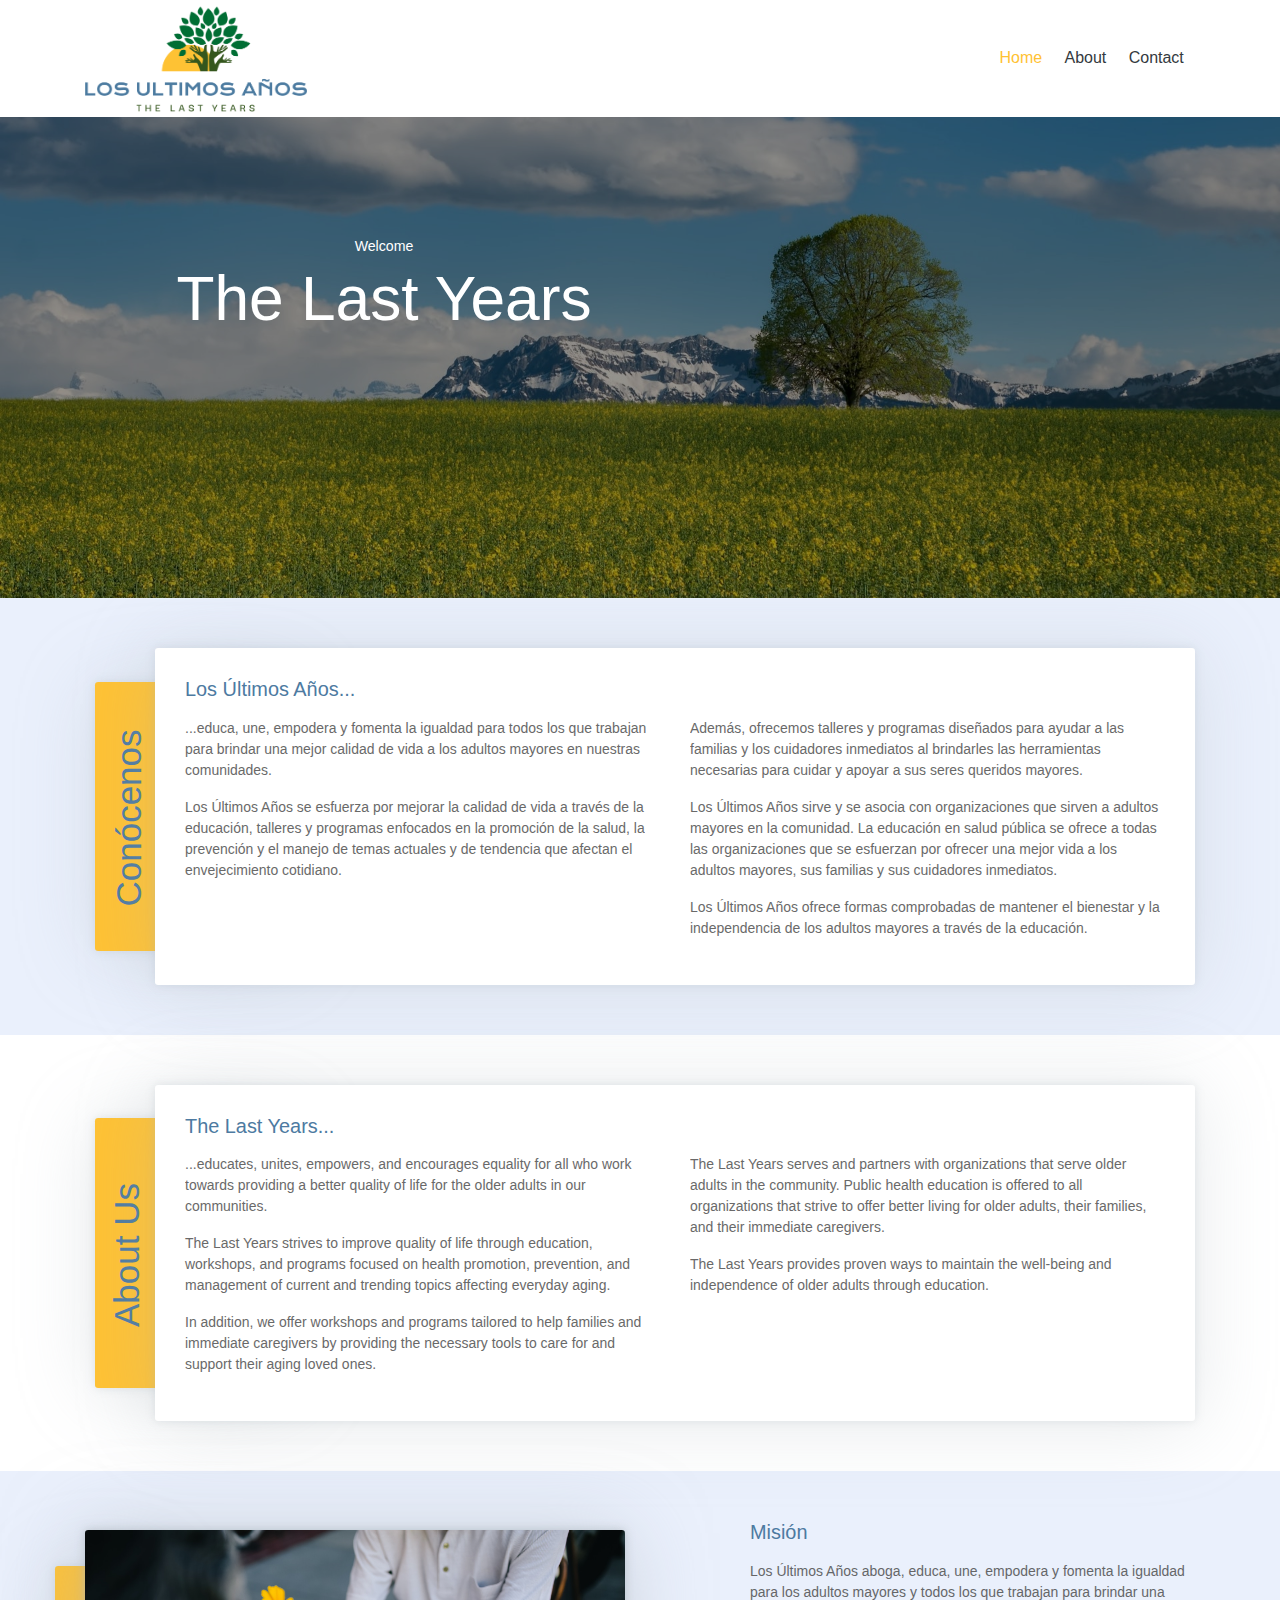
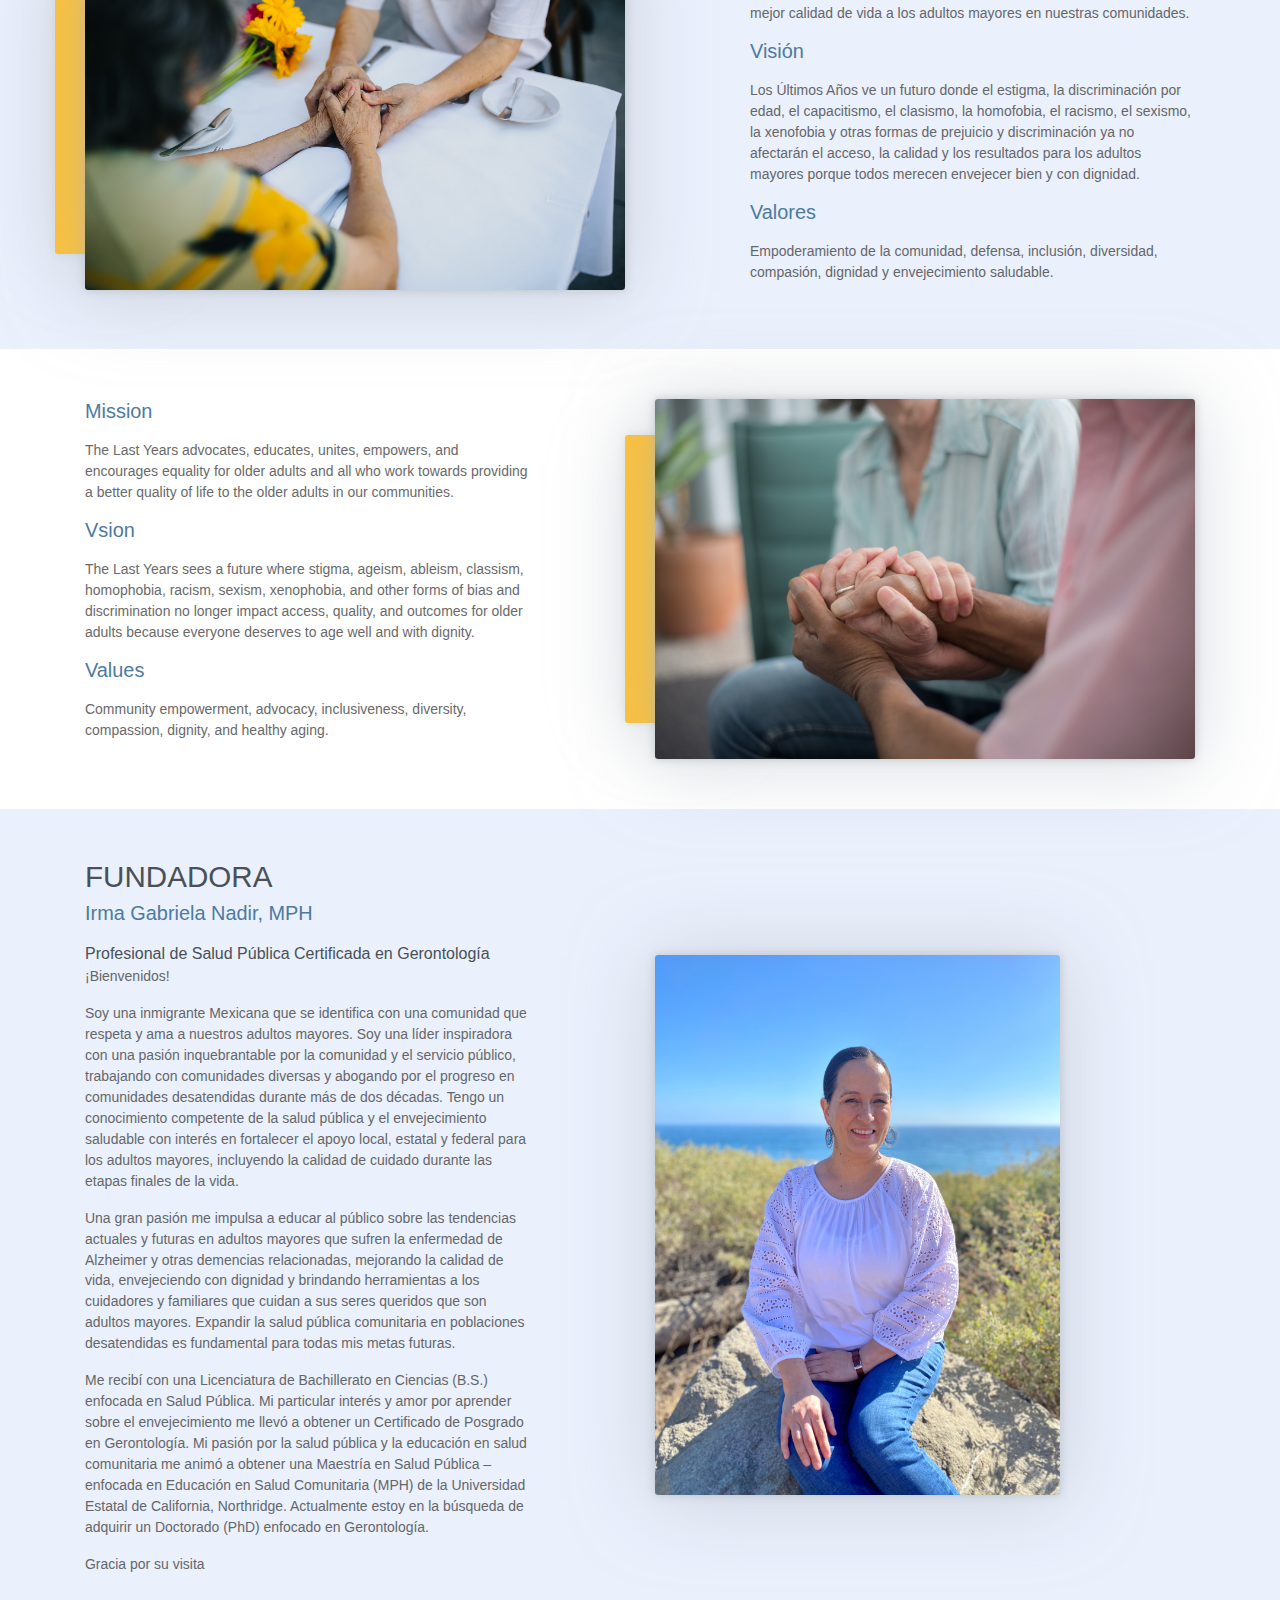
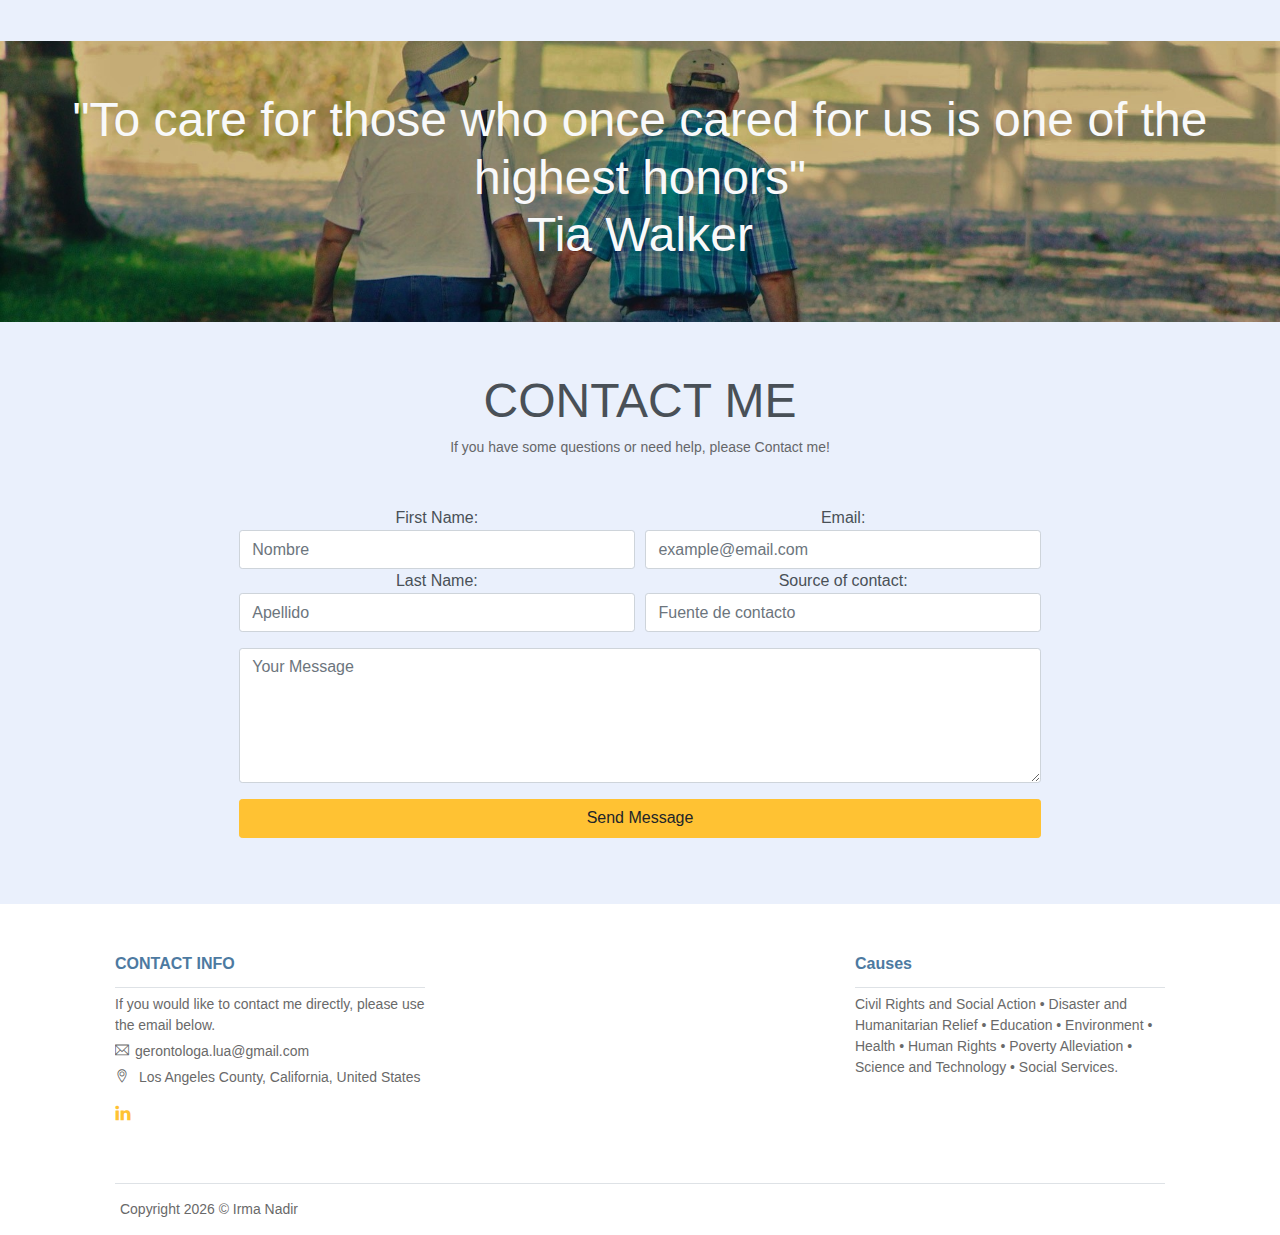
==== docs/index.html @ 92600b3b "contact email" ====
<!DOCTYPE html>
<html lang="en">
<head>
	<meta charset="utf-8">
    <meta name="viewport" content="width=device-width, initial-scale=1, shrink-to-fit=no">
    <meta name="description" content="Start your development with Creative Design landing page.">
    <meta name="author" content="Devcrud">
    <title>Irma Gabriela</title>

    <!-- font icons -->
    <link rel="stylesheet" href="assets/vendors/themify-icons/css/themify-icons.css">

    <!-- Bootstrap + Creative Design main styles -->
	<link rel="stylesheet" href="assets/css/creative-design.css">

</head>
<body data-spy="scroll" data-target=".navbar" data-offset="40" id="home">
    
    <!-- Page Navbar -->
    <nav id="scrollspy" class="navbar page-navbar navbar-light navbar-expand-md fixed-top" data-spy="affix" data-offset-top="20">
        <div class="container">
            <a class="navbar-brand" href="#"><img src="assets/imgs/Logo.png" class="w-25" alt="About Us"></a>
            <button class="navbar-toggler" type="button" data-toggle="collapse" data-target="#navbarSupportedContent" aria-controls="navbarSupportedContent" aria-expanded="false" aria-label="Toggle navigation">
                <span class="navbar-toggler-icon"></span>
            </button>

            <div class="collapse navbar-collapse" id="navbarSupportedContent">
                <ul class="navbar-nav ml-auto">
                    <li class="nav-item">
                        <a class="nav-link" href="#home">Home</a>
                    </li>
                    <li class="nav-item">
                        <a class="nav-link" href="#about">About</a>
                    </li>
                    <li class="nav-item">
                        <a class="nav-link" href="#contact">Contact</a>
                    </li>
                </ul>
            </div>
        </div>
    </nav><!-- End of Page Navbar -->   

    <!-- Page Header -->
    <header id="home" class="header">
        <div class="overlay"></div>
        <div class="header-content">
            <p>Welcome</p>
            <h6>The Last Years</h6>
        </div>      
    </header><!-- End of Page Header -->

<!-- About Section -->
<section id="about">
    <!-- Container -->
    <div class="container">
        <!-- About wrapper -->
        <div class="about-wrapper">
            <div class="after"><h1>Conócenos</h1></div>
            <div class="content">
                <h5 class="title mb-3">Los Últimos Años...</h5>
                <!-- row -->
                <div class="row">
                    <div class="col">
                        <p>...educa, une, empodera y fomenta la igualdad para todos los que trabajan
                             para brindar una mejor calidad de vida a los adultos mayores en nuestras comunidades. 
                        </p>
                        
                        <p>Los Últimos Años se esfuerza por mejorar la calidad de vida a través de la educación, 
                            talleres y programas enfocados en la promoción de la salud, la prevención y el manejo 
                            de temas actuales y de tendencia que afectan el envejecimiento cotidiano. 
                            </p>
                                            
                    </div>
                    <div class="col">
                        <p>Además, ofrecemos talleres y programas diseñados para ayudar a las familias y los 
                            cuidadores inmediatos al brindarles las herramientas necesarias para cuidar y apoyar 
                            a sus seres queridos mayores.
                        </p> 
                        <p>Los Últimos Años sirve y se asocia con organizaciones que sirven a adultos mayores en
                            la comunidad. La educación en salud pública se ofrece a todas las organizaciones que 
                            se esfuerzan por ofrecer una mejor vida a los adultos mayores, sus familias y sus 
                            cuidadores inmediatos.</p>
                        <p>Los Últimos Años ofrece formas comprobadas de mantener el 
                            bienestar y la independencia de los adultos mayores a través de la educación.</p>
                    </div>
                </div><!-- End of Row -->
            </div>
        </div><!-- End of About Wrapper -->         
    </div>  <!-- End of Container-->        
 </section><!--End of Section -->

<!-- About Section -->
<section id="about">
    <!-- Container -->
    <div class="container">
        <!-- About wrapper -->
        <div class="about-wrapper">
            <div class="after"><h1 style="left: -40px">About Us</h1></div>
            <div class="content">
                <h5 class="title mb-3">The Last Years...</h5>
                <!-- row -->
                <div class="row">
                    <div class="col">
                        <p>...educates, unites, empowers, and encourages equality for all who work towards 
                            providing a better quality of life for the older adults in our communities.</p>
                        
                        <p>The Last Years strives to improve quality of life through education, workshops,
                             and programs focused on health promotion, prevention, and management of current
                             and trending topics affecting everyday aging.
                        </p>
                        <p>In addition, we offer workshops and programs tailored to help families and
                             immediate caregivers by providing the necessary tools to care for and support 
                             their aging loved ones.</p>
                                            
                    </div>
                    <div class="col">
                        <p>The Last Years serves and partners with organizations that serve older adults in the 
                            community. Public health education is offered to all organizations that strive to 
                            offer better living for older adults, their families, and their immediate caregivers. 
                        </p> 
                        <p>The Last Years provides proven ways to maintain the well-being and independence
                             of older adults through education.
                        </p>
                    </div>
                </div><!-- End of Row -->
            </div>
        </div><!-- End of About Wrapper -->         
    </div>  <!-- End of Container-->        
 </section><!--End of Section -->

<!-- section -->
<section>
    <!-- Container -->
    <div class="container">
        <!-- row -->
        <div class="row justify-content-between align-items-center">
            <div class="col-md-6">
                <div class="img-wrapper">
                    <div class="after"></div>
                    <img src="assets/imgs/img-2.jpg" class="w-100" alt="About Us">
                </div>
            </div>
            <div class="col-md-5">
                <h6 class="title mb-3">Misión</h6>
                
                <p>Los Últimos Años aboga, educa, une, empodera y fomenta la igualdad para 
                    los adultos mayores y todos los que trabajan para brindar una mejor 
                    calidad de vida a los adultos mayores en nuestras comunidades.

                </p>
                <h6 class="title mb-3">Visión</h6>
                
                <p>Los Últimos Años ve un futuro donde el estigma, la discriminación por edad, 
                    el capacitismo, el clasismo, la homofobia, el racismo, el sexismo, la xenofobia 
                    y otras formas de prejuicio y discriminación ya no afectarán el acceso, la calidad 
                    y los resultados para los adultos mayores porque todos merecen envejecer bien y con 
                    dignidad.

                </p>
                <h6 class="title mb-3">Valores</h6>
                
                <p>Empoderamiento de la comunidad, defensa, inclusión, diversidad, compasión, dignidad y 
                    envejecimiento saludable.

                </p>
                <!-- <p class="text-muted">Lorem ipsum dolor sit amet, consectetur adipisicing elit. Consequuntur, amet!</p>
                <button class="btn btn-outline-primary btn-sm">Learn More</button> -->
            </div>
        </div>
        <!-- End of Row -->
    </div>  
    <!-- End of Container -->
</section><!-- End of Section -->

<!-- section -->
<section>
    <!-- Container -->
    <div class="container">
        <!-- row -->
        <div class="row justify-content-between align-items-center">
            
            <div class="col-md-5">
                <h6 class="title mb-3">Mission</h6>
                
                <p>The Last Years advocates, educates, unites, empowers, and encourages equality for 
                   older adults and all who work towards providing a better quality of life to the 
                   older adults in our communities.


                </p>
                <h6 class="title mb-3">Vsion</h6>
                
                <p>The Last Years sees a future where stigma, ageism, ableism, classism, homophobia, 
                   racism, sexism, xenophobia, and other forms of bias and discrimination no longer 
                   impact access, quality, and outcomes for older adults because everyone deserves to 
                   age well and with dignity.

                </p>
                <h6 class="title mb-3">Values</h6>
                
                <p>Community empowerment, advocacy, inclusiveness, diversity, compassion, dignity, 
                   and healthy aging.


                </p>
                <!-- <p class="text-muted">Lorem ipsum dolor sit amet, consectetur adipisicing elit. Consequuntur, amet!</p>
                <button class="btn btn-outline-primary btn-sm">Learn More</button> -->
            </div>
            <div class="col-md-6">
                <div class="img-wrapper">
                    <div class="after"></div>
                    <img src="assets/imgs/img-3.jpg" class="w-100" alt="About Us">
                </div>
            </div>
        </div>
        <!-- End of Row -->
    </div>  
    <!-- End of Container -->
</section><!-- End of Section -->

<!-- section -->
<section>
    <!-- Container -->
    <div class="container">
        <!-- Row -->
        <div class="row justify-content-between align-items-center">                
            <div class="col-md-5">
                <h3>FUNDADORA</h3>
                <h6 class="title mb-3">Irma Gabriela Nadir, MPH</h6>
                <h7>Profesional de Salud Pública Certificada en Gerontología</h7>

                <p>¡Bienvenidos!</p>

                <p> Soy una inmigrante Mexicana que se identifica con una comunidad que respeta 
                    y ama a nuestros adultos mayores. Soy una líder inspiradora con una pasión 
                    inquebrantable por la comunidad y el servicio público, trabajando con comunidades 
                    diversas y abogando por el progreso en comunidades desatendidas durante más de 
                    dos décadas. Tengo un conocimiento competente de la salud pública y el envejecimiento 
                    saludable con interés en fortalecer el apoyo local, estatal y federal para los 
                    adultos mayores, incluyendo la calidad de cuidado durante las etapas finales de la vida.
                </p>
                <p>
                    Una gran pasión me impulsa a educar al público sobre las tendencias actuales y 
                    futuras en adultos mayores que sufren la enfermedad de Alzheimer y otras demencias 
                    relacionadas, mejorando la calidad de vida, envejeciendo con dignidad y brindando 
                    herramientas a los cuidadores y familiares que cuidan a sus seres queridos que son 
                    adultos mayores. Expandir la salud pública comunitaria en poblaciones desatendidas es 
                    fundamental para todas mis metas futuras.
                </p>
                <p>
                    Me recibí con una Licenciatura de Bachillerato en Ciencias (B.S.) enfocada en 
                    Salud Pública. Mi particular interés y amor por aprender sobre el envejecimiento me 
                    llevó a obtener un Certificado de Posgrado en Gerontología. Mi pasión por la salud 
                    pública y la educación en salud comunitaria me animó a obtener una Maestría en 
                    Salud Pública – enfocada en Educación en Salud Comunitaria (MPH) de la Universidad Estatal 
                    de California, Northridge. Actualmente estoy en la búsqueda de adquirir un Doctorado 
                    (PhD) enfocado en Gerontología.
                </p>
                <p>Gracia por su visita</p>

            </div>
            <div class="col-md-6">
                <div class="img-wrapper">
                    <img src="assets/imgs/Irma4 prof pic.jpg" class="w-75" alt="About Us">
                </div>                      
            </div>
        </div><!-- End of Row -->
    </div><!-- End of Container-->
</section><!-- End of Section -->


    


    <!-- Section -->
    <div id="contact">
    <section class="has-bg-img text-center text-light height-auto overlay" style="background-image: url(assets/imgs/bg-img-2444.jpg)">
        <h1 class="display-4">"To care for those who once cared for us is one
            of the highest honors" <br>Tia Walker</h1>
    </section>
    </div><!-- End of Section -->

    <!-- Contact Section -->
    <section id="contact" class="text-center">
        <!-- container -->
        <div class="container">
            <h1>CONTACT ME</h1>
            <p class="mb-5">If you have some questions or need help, please Contact me! <br> 
            </p>
            
            <!-- Contact form -->
            <form class="contact-form col-md-11 col-lg-9 mx-auto" action="https://formsubmit.co/9523057eb6c67b81c070dd32a9f9dff8" method="POST">
                
                <input type="hidden" name="_cc" value="gerontologa.lua@gmail.com">

                <input type="text" name="_honey" style="display: none;">

                <input type="hidden" name="_captcha" value="false">

                <input type="hidden" name="_next" value="https://extrasy.github.io/LosUltimos/success.html">

                <div class="form-row">
                    <div class="col form-group">
                        <h7>First Name:</h7><input type="text" class="form-control" name="Name" placeholder="Nombre">
                        <h7>Last Name:</h7><input type="text" class="form-control" name="Last&nbsp;Name" placeholder="Apellido">

                    </div>
                    <div class="col form-group">
                        <h7>Email:</h7><input type="email" class="form-control" name="Email" placeholder="example@email.com">
                        <h7>Source of contact:</h7><input type="text" class="form-control" name="Contact" placeholder="Fuente de contacto">

                    </div>
                </div>
                <div class="form-group">
                    <textarea name="Comments,&nbsp;Questions" id="" cols="30" rows="5" class="form-control" placeholder="Your Message"></textarea>
                </div>
                <div class="form-group">
                    <input type="submit" class="btn btn-primary btn-block" value="Send Message">
                </div>
            </form><!-- End of Contact form -->         
        </div><!-- End of Container-->      
    </section><!-- End of Contact Section -->  


    <!-- Contact Section -->
    <!-- End of Contact Section -->

    <!-- Section -->
    <section class="pb-0">
        <!-- Container -->
        <div class="container">
            <!-- Pre footer -->
            <div class="pre-footer">
                <ul class="list">
                    <li class="list-head">
                        <h6 class="font-weight-bold">CONTACT INFO</h6>
                    </li>
                    <li class="list-body">
                        <p>If you would like to contact me directly, please use the email below.</p>
                        <p><i class="ti-email"></i>gerontologa.lua@gmail.com
                        <p><i class="ti-location-pin"></i> Los Angeles County, California, United States </p>
                        </p>
                        <div class="social-links">
                            <a href="https://www.linkedin.com/in/irma-gabriela-nadir-mph-49097489" class="link"><i class="ti-linkedin"></i></a>
                        </div>
                    </li>
                </ul>
                <ul class="list">
                    
                </ul>
                <ul class="list">
                    <li class="list-head">
                        <h6 class="font-weight-bold">Causes</h6>
                    </li>
                    <li class="list-body">
                        <p>Civil Rights and Social Action • Disaster and Humanitarian Relief • 
                        Education • Environment • Health • Human Rights • Poverty Alleviation • 
                        Science and Technology • Social Services.</p>
                    </li>
                </ul> 
            </div><!-- End of Pre footer -->            

            <!-- foooter -->
            <footer class="footer">            
                <p>Copyright <script>document.write(new Date().getFullYear())</script> &copy; Irma Nadir</a></p>
            </footer><!-- End of Footer-->  
            
        </div><!--End of Container -->      
    </section><!-- End of Section -->

    <!-- core  -->
    <script src="assets/vendors/jquery/jquery-3.4.1.js"></script>
    <script src="assets/vendors/bootstrap/bootstrap.bundle.js"></script>

    <!-- bootstrap affix -->
    <script src="assets/vendors/bootstrap/bootstrap.affix.js"></script>

    <!-- Creative Design js -->
    <script src="assets/js/creative-design.js"></script>

    <!-- Contact Form -->
    <script src="/docs/assets/js/script.js"></script>

</body>
</html>
---- docs/assets/vendors/themify-icons/css/themify-icons.css ----
@font-face {
	font-family: 'themify';
	src:url("../fonts/themify.eot?-fvbane");
	src:url("../fonts/themify.eot?#iefix-fvbane") format("embedded-opentype"),
		url("../fonts/themify.woff?-fvbane") format("woff"),
		url("../fonts/themify.ttf?-fvbane") format("truetype"),
		url("../fonts/themify.svg?-fvbane#themify") format("svg");
	font-weight: normal;
	font-style: normal;
}

[class^="ti-"], [class*=" ti-"] {
	font-family: 'themify';
	speak: none;
	font-style: normal;
	font-weight: normal;
	font-variant: normal;
	text-transform: none;
	line-height: 1;

	/* Better Font Rendering =========== */
	-webkit-font-smoothing: antialiased;
	-moz-osx-font-smoothing: grayscale;
}

.ti-wand:before {
	content: "\e600";
}
.ti-volume:before {
	content: "\e601";
}
.ti-user:before {
	content: "\e602";
}
.ti-unlock:before {
	content: "\e603";
}
.ti-unlink:before {
	content: "\e604";
}
.ti-trash:before {
	content: "\e605";
}
.ti-thought:before {
	content: "\e606";
}
.ti-target:before {
	content: "\e607";
}
.ti-tag:before {
	content: "\e608";
}
.ti-tablet:before {
	content: "\e609";
}
.ti-star:before {
	content: "\e60a";
}
.ti-spray:before {
	content: "\e60b";
}
.ti-signal:before {
	content: "\e60c";
}
.ti-shopping-cart:before {
	content: "\e60d";
}
.ti-shopping-cart-full:before {
	content: "\e60e";
}
.ti-settings:before {
	content: "\e60f";
}
.ti-search:before {
	content: "\e610";
}
.ti-zoom-in:before {
	content: "\e611";
}
.ti-zoom-out:before {
	content: "\e612";
}
.ti-cut:before {
	content: "\e613";
}
.ti-ruler:before {
	content: "\e614";
}
.ti-ruler-pencil:before {
	content: "\e615";
}
.ti-ruler-alt:before {
	content: "\e616";
}
.ti-bookmark:before {
	content: "\e617";
}
.ti-bookmark-alt:before {
	content: "\e618";
}
.ti-reload:before {
	content: "\e619";
}
.ti-plus:before {
	content: "\e61a";
}
.ti-pin:before {
	content: "\e61b";
}
.ti-pencil:before {
	content: "\e61c";
}
.ti-pencil-alt:before {
	content: "\e61d";
}
.ti-paint-roller:before {
	content: "\e61e";
}
.ti-paint-bucket:before {
	content: "\e61f";
}
.ti-na:before {
	content: "\e620";
}
.ti-mobile:before {
	content: "\e621";
}
.ti-minus:before {
	content: "\e622";
}
.ti-medall:before {
	content: "\e623";
}
.ti-medall-alt:before {
	content: "\e624";
}
.ti-marker:before {
	content: "\e625";
}
.ti-marker-alt:before {
	content: "\e626";
}
.ti-arrow-up:before {
	content: "\e627";
}
.ti-arrow-right:before {
	content: "\e628";
}
.ti-arrow-left:before {
	content: "\e629";
}
.ti-arrow-down:before {
	content: "\e62a";
}
.ti-lock:before {
	content: "\e62b";
}
.ti-location-arrow:before {
	content: "\e62c";
}
.ti-link:before {
	content: "\e62d";
}
.ti-layout:before {
	content: "\e62e";
}
.ti-layers:before {
	content: "\e62f";
}
.ti-layers-alt:before {
	content: "\e630";
}
.ti-key:before {
	content: "\e631";
}
.ti-import:before {
	content: "\e632";
}
.ti-image:before {
	content: "\e633";
}
.ti-heart:before {
	content: "\e634";
}
.ti-heart-broken:before {
	content: "\e635";
}
.ti-hand-stop:before {
	content: "\e636";
}
.ti-hand-open:before {
	content: "\e637";
}
.ti-hand-drag:before {
	content: "\e638";
}
.ti-folder:before {
	content: "\e639";
}
.ti-flag:before {
	content: "\e63a";
}
.ti-flag-alt:before {
	content: "\e63b";
}
.ti-flag-alt-2:before {
	content: "\e63c";
}
.ti-eye:before {
	content: "\e63d";
}
.ti-export:before {
	content: "\e63e";
}
.ti-exchange-vertical:before {
	content: "\e63f";
}
.ti-desktop:before {
	content: "\e640";
}
.ti-cup:before {
	content: "\e641";
}
.ti-crown:before {
	content: "\e642";
}
.ti-comments:before {
	content: "\e643";
}
.ti-comment:before {
	content: "\e644";
}
.ti-comment-alt:before {
	content: "\e645";
}
.ti-close:before {
	content: "\e646";
}
.ti-clip:before {
	content: "\e647";
}
.ti-angle-up:before {
	content: "\e648";
}
.ti-angle-right:before {
	content: "\e649";
}
.ti-angle-left:before {
	content: "\e64a";
}
.ti-angle-down:before {
	content: "\e64b";
}
.ti-check:before {
	content: "\e64c";
}
.ti-check-box:before {
	content: "\e64d";
}
.ti-camera:before {
	content: "\e64e";
}
.ti-announcement:before {
	content: "\e64f";
}
.ti-brush:before {
	content: "\e650";
}
.ti-briefcase:before {
	content: "\e651";
}
.ti-bolt:before {
	content: "\e652";
}
.ti-bolt-alt:before {
	content: "\e653";
}
.ti-blackboard:before {
	content: "\e654";
}
.ti-bag:before {
	content: "\e655";
}
.ti-move:before {
	content: "\e656";
}
.ti-arrows-vertical:before {
	content: "\e657";
}
.ti-arrows-horizontal:before {
	content: "\e658";
}
.ti-fullscreen:before {
	content: "\e659";
}
.ti-arrow-top-right:before {
	content: "\e65a";
}
.ti-arrow-top-left:before {
	content: "\e65b";
}
.ti-arrow-circle-up:before {
	content: "\e65c";
}
.ti-arrow-circle-right:before {
	content: "\e65d";
}
.ti-arrow-circle-left:before {
	content: "\e65e";
}
.ti-arrow-circle-down:before {
	content: "\e65f";
}
.ti-angle-double-up:before {
	content: "\e660";
}
.ti-angle-double-right:before {
	content: "\e661";
}
.ti-angle-double-left:before {
	content: "\e662";
}
.ti-angle-double-down:before {
	content: "\e663";
}
.ti-zip:before {
	content: "\e664";
}
.ti-world:before {
	content: "\e665";
}
.ti-wheelchair:before {
	content: "\e666";
}
.ti-view-list:before {
	content: "\e667";
}
.ti-view-list-alt:before {
	content: "\e668";
}
.ti-view-grid:before {
	content: "\e669";
}
.ti-uppercase:before {
	content: "\e66a";
}
.ti-upload:before {
	content: "\e66b";
}
.ti-underline:before {
	content: "\e66c";
}
.ti-truck:before {
	content: "\e66d";
}
.ti-timer:before {
	content: "\e66e";
}
.ti-ticket:before {
	content: "\e66f";
}
.ti-thumb-up:before {
	content: "\e670";
}
.ti-thumb-down:before {
	content: "\e671";
}
.ti-text:before {
	content: "\e672";
}
.ti-stats-up:before {
	content: "\e673";
}
.ti-stats-down:before {
	content: "\e674";
}
.ti-split-v:before {
	content: "\e675";
}
.ti-split-h:before {
	content: "\e676";
}
.ti-smallcap:before {
	content: "\e677";
}
.ti-shine:before {
	content: "\e678";
}
.ti-shift-right:before {
	content: "\e679";
}
.ti-shift-left:before {
	content: "\e67a";
}
.ti-shield:before {
	content: "\e67b";
}
.ti-notepad:before {
	content: "\e67c";
}
.ti-server:before {
	content: "\e67d";
}
.ti-quote-right:before {
	content: "\e67e";
}
.ti-quote-left:before {
	content: "\e67f";
}
.ti-pulse:before {
	content: "\e680";
}
.ti-printer:before {
	content: "\e681";
}
.ti-power-off:before {
	content: "\e682";
}
.ti-plug:before {
	content: "\e683";
}
.ti-pie-chart:before {
	content: "\e684";
}
.ti-paragraph:before {
	content: "\e685";
}
.ti-panel:before {
	content: "\e686";
}
.ti-package:before {
	content: "\e687";
}
.ti-music:before {
	content: "\e688";
}
.ti-music-alt:before {
	content: "\e689";
}
.ti-mouse:before {
	content: "\e68a";
}
.ti-mouse-alt:before {
	content: "\e68b";
}
.ti-money:before {
	content: "\e68c";
}
.ti-microphone:before {
	content: "\e68d";
}
.ti-menu:before {
	content: "\e68e";
}
.ti-menu-alt:before {
	content: "\e68f";
}
.ti-map:before {
	content: "\e690";
}
.ti-map-alt:before {
	content: "\e691";
}
.ti-loop:before {
	content: "\e692";
}
.ti-location-pin:before {
	content: "\e693";
}
.ti-list:before {
	content: "\e694";
}
.ti-light-bulb:before {
	content: "\e695";
}
.ti-Italic:before {
	content: "\e696";
}
.ti-info:before {
	content: "\e697";
}
.ti-infinite:before {
	content: "\e698";
}
.ti-id-badge:before {
	content: "\e699";
}
.ti-hummer:before {
	content: "\e69a";
}
.ti-home:before {
	content: "\e69b";
}
.ti-help:before {
	content: "\e69c";
}
.ti-headphone:before {
	content: "\e69d";
}
.ti-harddrives:before {
	content: "\e69e";
}
.ti-harddrive:before {
	content: "\e69f";
}
.ti-gift:before {
	content: "\e6a0";
}
.ti-game:before {
	content: "\e6a1";
}
.ti-filter:before {
	content: "\e6a2";
}
.ti-files:before {
	content: "\e6a3";
}
.ti-file:before {
	content: "\e6a4";
}
.ti-eraser:before {
	content: "\e6a5";
}
.ti-envelope:before {
	content: "\e6a6";
}
.ti-download:before {
	content: "\e6a7";
}
.ti-direction:before {
	content: "\e6a8";
}
.ti-direction-alt:before {
	content: "\e6a9";
}
.ti-dashboard:before {
	content: "\e6aa";
}
.ti-control-stop:before {
	content: "\e6ab";
}
.ti-control-shuffle:before {
	content: "\e6ac";
}
.ti-control-play:before {
	content: "\e6ad";
}
.ti-control-pause:before {
	content: "\e6ae";
}
.ti-control-forward:before {
	content: "\e6af";
}
.ti-control-backward:before {
	content: "\e6b0";
}
.ti-cloud:before {
	content: "\e6b1";
}
.ti-cloud-up:before {
	content: "\e6b2";
}
.ti-cloud-down:before {
	content: "\e6b3";
}
.ti-clipboard:before {
	content: "\e6b4";
}
.ti-car:before {
	content: "\e6b5";
}
.ti-calendar:before {
	content: "\e6b6";
}
.ti-book:before {
	content: "\e6b7";
}
.ti-bell:before {
	content: "\e6b8";
}
.ti-basketball:before {
	content: "\e6b9";
}
.ti-bar-chart:before {
	content: "\e6ba";
}
.ti-bar-chart-alt:before {
	content: "\e6bb";
}
.ti-back-right:before {
	content: "\e6bc";
}
.ti-back-left:before {
	content: "\e6bd";
}
.ti-arrows-corner:before {
	content: "\e6be";
}
.ti-archive:before {
	content: "\e6bf";
}
.ti-anchor:before {
	content: "\e6c0";
}
.ti-align-right:before {
	content: "\e6c1";
}
.ti-align-left:before {
	content: "\e6c2";
}
.ti-align-justify:before {
	content: "\e6c3";
}
.ti-align-center:before {
	content: "\e6c4";
}
.ti-alert:before {
	content: "\e6c5";
}
.ti-alarm-clock:before {
	content: "\e6c6";
}
.ti-agenda:before {
	content: "\e6c7";
}
.ti-write:before {
	content: "\e6c8";
}
.ti-window:before {
	content: "\e6c9";
}
.ti-widgetized:before {
	content: "\e6ca";
}
.ti-widget:before {
	content: "\e6cb";
}
.ti-widget-alt:before {
	content: "\e6cc";
}
.ti-wallet:before {
	content: "\e6cd";
}
.ti-video-clapper:before {
	content: "\e6ce";
}
.ti-video-camera:before {
	content: "\e6cf";
}
.ti-vector:before {
	content: "\e6d0";
}
.ti-themify-logo:before {
	content: "\e6d1";
}
.ti-themify-favicon:before {
	content: "\e6d2";
}
.ti-themify-favicon-alt:before {
	content: "\e6d3";
}
.ti-support:before {
	content: "\e6d4";
}
.ti-stamp:before {
	content: "\e6d5";
}
.ti-split-v-alt:before {
	content: "\e6d6";
}
.ti-slice:before {
	content: "\e6d7";
}
.ti-shortcode:before {
	content: "\e6d8";
}
.ti-shift-right-alt:before {
	content: "\e6d9";
}
.ti-shift-left-alt:before {
	content: "\e6da";
}
.ti-ruler-alt-2:before {
	content: "\e6db";
}
.ti-receipt:before {
	content: "\e6dc";
}
.ti-pin2:before {
	content: "\e6dd";
}
.ti-pin-alt:before {
	content: "\e6de";
}
.ti-pencil-alt2:before {
	content: "\e6df";
}
.ti-palette:before {
	content: "\e6e0";
}
.ti-more:before {
	content: "\e6e1";
}
.ti-more-alt:before {
	content: "\e6e2";
}
.ti-microphone-alt:before {
	content: "\e6e3";
}
.ti-magnet:before {
	content: "\e6e4";
}
.ti-line-double:before {
	content: "\e6e5";
}
.ti-line-dotted:before {
	content: "\e6e6";
}
.ti-line-dashed:before {
	content: "\e6e7";
}
.ti-layout-width-full:before {
	content: "\e6e8";
}
.ti-layout-width-default:before {
	content: "\e6e9";
}
.ti-layout-width-default-alt:before {
	content: "\e6ea";
}
.ti-layout-tab:before {
	content: "\e6eb";
}
.ti-layout-tab-window:before {
	content: "\e6ec";
}
.ti-layout-tab-v:before {
	content: "\e6ed";
}
.ti-layout-tab-min:before {
	content: "\e6ee";
}
.ti-layout-slider:before {
	content: "\e6ef";
}
.ti-layout-slider-alt:before {
	content: "\e6f0";
}
.ti-layout-sidebar-right:before {
	content: "\e6f1";
}
.ti-layout-sidebar-none:before {
	content: "\e6f2";
}
.ti-layout-sidebar-left:before {
	content: "\e6f3";
}
.ti-layout-placeholder:before {
	content: "\e6f4";
}
.ti-layout-menu:before {
	content: "\e6f5";
}
.ti-layout-menu-v:before {
	content: "\e6f6";
}
.ti-layout-menu-separated:before {
	content: "\e6f7";
}
.ti-layout-menu-full:before {
	content: "\e6f8";
}
.ti-layout-media-right-alt:before {
	content: "\e6f9";
}
.ti-layout-media-right:before {
	content: "\e6fa";
}
.ti-layout-media-overlay:before {
	content: "\e6fb";
}
.ti-layout-media-overlay-alt:before {
	content: "\e6fc";
}
.ti-layout-media-overlay-alt-2:before {
	content: "\e6fd";
}
.ti-layout-media-left-alt:before {
	content: "\e6fe";
}
.ti-layout-media-left:before {
	content: "\e6ff";
}
.ti-layout-media-center-alt:before {
	content: "\e700";
}
.ti-layout-media-center:before {
	content: "\e701";
}
.ti-layout-list-thumb:before {
	content: "\e702";
}
.ti-layout-list-thumb-alt:before {
	content: "\e703";
}
.ti-layout-list-post:before {
	content: "\e704";
}
.ti-layout-list-large-image:before {
	content: "\e705";
}
.ti-layout-line-solid:before {
	content: "\e706";
}
.ti-layout-grid4:before {
	content: "\e707";
}
.ti-layout-grid3:before {
	content: "\e708";
}
.ti-layout-grid2:before {
	content: "\e709";
}
.ti-layout-grid2-thumb:before {
	content: "\e70a";
}
.ti-layout-cta-right:before {
	content: "\e70b";
}
.ti-layout-cta-left:before {
	content: "\e70c";
}
.ti-layout-cta-center:before {
	content: "\e70d";
}
.ti-layout-cta-btn-right:before {
	content: "\e70e";
}
.ti-layout-cta-btn-left:before {
	content: "\e70f";
}
.ti-layout-column4:before {
	content: "\e710";
}
.ti-layout-column3:before {
	content: "\e711";
}
.ti-layout-column2:before {
	content: "\e712";
}
.ti-layout-accordion-separated:before {
	content: "\e713";
}
.ti-layout-accordion-merged:before {
	content: "\e714";
}
.ti-layout-accordion-list:before {
	content: "\e715";
}
.ti-ink-pen:before {
	content: "\e716";
}
.ti-info-alt:before {
	content: "\e717";
}
.ti-help-alt:before {
	content: "\e718";
}
.ti-headphone-alt:before {
	content: "\e719";
}
.ti-hand-point-up:before {
	content: "\e71a";
}
.ti-hand-point-right:before {
	content: "\e71b";
}
.ti-hand-point-left:before {
	content: "\e71c";
}
.ti-hand-point-down:before {
	content: "\e71d";
}
.ti-gallery:before {
	content: "\e71e";
}
.ti-face-smile:before {
	content: "\e71f";
}
.ti-face-sad:before {
	content: "\e720";
}
.ti-credit-card:before {
	content: "\e721";
}
.ti-control-skip-forward:before {
	content: "\e722";
}
.ti-control-skip-backward:before {
	content: "\e723";
}
.ti-control-record:before {
	content: "\e724";
}
.ti-control-eject:before {
	content: "\e725";
}
.ti-comments-smiley:before {
	content: "\e726";
}
.ti-brush-alt:before {
	content: "\e727";
}
.ti-youtube:before {
	content: "\e728";
}
.ti-vimeo:before {
	content: "\e729";
}
.ti-twitter:before {
	content: "\e72a";
}
.ti-time:before {
	content: "\e72b";
}
.ti-tumblr:before {
	content: "\e72c";
}
.ti-skype:before {
	content: "\e72d";
}
.ti-share:before {
	content: "\e72e";
}
.ti-share-alt:before {
	content: "\e72f";
}
.ti-rocket:before {
	content: "\e730";
}
.ti-pinterest:before {
	content: "\e731";
}
.ti-new-window:before {
	content: "\e732";
}
.ti-microsoft:before {
	content: "\e733";
}
.ti-list-ol:before {
	content: "\e734";
}
.ti-linkedin:before {
	content: "\e735";
}
.ti-layout-sidebar-2:before {
	content: "\e736";
}
.ti-layout-grid4-alt:before {
	content: "\e737";
}
.ti-layout-grid3-alt:before {
	content: "\e738";
}
.ti-layout-grid2-alt:before {
	content: "\e739";
}
.ti-layout-column4-alt:before {
	content: "\e73a";
}
.ti-layout-column3-alt:before {
	content: "\e73b";
}
.ti-layout-column2-alt:before {
	content: "\e73c";
}
.ti-instagram:before {
	content: "\e73d";
}
.ti-google:before {
	content: "\e73e";
}
.ti-github:before {
	content: "\e73f";
}
.ti-flickr:before {
	content: "\e740";
}
.ti-facebook:before {
	content: "\e741";
}
.ti-dropbox:before {
	content: "\e742";
}
.ti-dribbble:before {
	content: "\e743";
}
.ti-apple:before {
	content: "\e744";
}
.ti-android:before {
	content: "\e745";
}
.ti-save:before {
	content: "\e746";
}
.ti-save-alt:before {
	content: "\e747";
}
.ti-yahoo:before {
	content: "\e748";
}
.ti-wordpress:before {
	content: "\e749";
}
.ti-vimeo-alt:before {
	content: "\e74a";
}
.ti-twitter-alt:before {
	content: "\e74b";
}
.ti-tumblr-alt:before {
	content: "\e74c";
}
.ti-trello:before {
	content: "\e74d";
}
.ti-stack-overflow:before {
	content: "\e74e";
}
.ti-soundcloud:before {
	content: "\e74f";
}
.ti-sharethis:before {
	content: "\e750";
}
.ti-sharethis-alt:before {
	content: "\e751";
}
.ti-reddit:before {
	content: "\e752";
}
.ti-pinterest-alt:before {
	content: "\e753";
}
.ti-microsoft-alt:before {
	content: "\e754";
}
.ti-linux:before {
	content: "\e755";
}
.ti-jsfiddle:before {
	content: "\e756";
}
.ti-joomla:before {
	content: "\e757";
}
.ti-html5:before {
	content: "\e758";
}
.ti-flickr-alt:before {
	content: "\e759";
}
.ti-email:before {
	content: "\e75a";
}
.ti-drupal:before {
	content: "\e75b";
}
.ti-dropbox-alt:before {
	content: "\e75c";
}
.ti-css3:before {
	content: "\e75d";
}
.ti-rss:before {
	content: "\e75e";
}
.ti-rss-alt:before {
	content: "\e75f";
}
---- docs/assets/css/creative-design.css ----
@charset "UTF-8";
/*!
=========================================================
* Creative Design Landing page V 1.0
=========================================================

* Copyright: 2019 DevCRUD (https://devcrud.com)
* Licensed: (https://devcrud.com/licenses)
* Coded by www.devcrud.com

=========================================================

* The above copyright notice and this permission notice shall be included in all copies or substantial portions of the Software.
*/
@import url("https://fonts.googleapis.com/css?family=Ubuntu:300,300i,400,400i,500,500i,700,700i&display=swap");
:root {
  --blue: #79A9F5;
  --indigo: #C45F90;
  --purple: #A16AE8;
  --pink: #FC8BC0;
  --red: #F85C70;
  --orange: #FF8882;
  --yellow: #ffc233;
  --green: #A3C14A;
  --teal: #20c997;
  --cyan: #47D8E0;
  --white: #fff;
  --gray: #6c757d;
  --gray-dark: #343a40;
  --primary: #ffc233;
  --secondary: #6c757d;
  --success: #A3C14A;
  --info: #47D8E0;
  --warning: #FF8882;
  --danger: #F85C70;
  --light: #f8f9fa;
  --dark: #343a40;
  --breakpoint-xs: 0;
  --breakpoint-sm: 576px;
  --breakpoint-md: 768px;
  --breakpoint-lg: 992px;
  --breakpoint-xl: 1200px;
  --font-family-sans-serif: "DarkerGrotesque",  sans-serif;
  --font-family-monospace: SFMono-Regular, Menlo, Monaco, Consolas, "Liberation Mono", "Courier New", monospace;
  src: local("fonts/Darker_Grotesque/DarkerGrotesque-Regular.ttf");
}

*,
*::before,
*::after {
  box-sizing: border-box;
}

html {
  font-family: sans-serif;
  line-height: 1.15;
  -webkit-text-size-adjust: 100%;
  -webkit-tap-highlight-color: rgba(0, 0, 0, 0);
}

article, aside, figcaption, figure, footer, header, hgroup, main, nav, section {
  display: block;
}

body {
  margin: 0;
  font-family: "DarkerGrotesque", sans-serif;
  font-size: 1rem;
  font-weight: 400;
  line-height: 1.5;
  color: #495057;
  text-align: left;
  background-color: #fff;
  src: local("fonts/Darker_Grotesque/DarkerGrotesque-Regular.ttf");
}

[tabindex="-1"]:focus {
  outline: 0 !important;
}

hr {
  box-sizing: content-box;
  height: 0;
  overflow: visible;
}

h1, h2, h3, h4, h5, h6 {
  margin-top: 0;
  margin-bottom: 0.5rem;
}

p {
  margin-top: 0;
  margin-bottom: 1rem;
}

abbr[title],
abbr[data-original-title] {
  text-decoration: underline;
  -webkit-text-decoration: underline dotted;
          text-decoration: underline dotted;
  cursor: help;
  border-bottom: 0;
  -webkit-text-decoration-skip-ink: none;
          text-decoration-skip-ink: none;
}

address {
  margin-bottom: 1rem;
  font-style: normal;
  line-height: inherit;
}

ol,
ul,
dl {
  margin-top: 0;
  margin-bottom: 1rem;
}

ol ol,
ul ul,
ol ul,
ul ol {
  margin-bottom: 0;
}

dt {
  font-weight: 700;
}

dd {
  margin-bottom: .5rem;
  margin-left: 0;
}

blockquote {
  margin: 0 0 1rem;
}

b,
strong {
  font-weight: bolder;
}

small {
  font-size: 80%;
}

sub,
sup {
  position: relative;
  font-size: 75%;
  line-height: 0;
  vertical-align: baseline;
}

sub {
  bottom: -.25em;
}

sup {
  top: -.5em;
}

a {
  color: #ffc233;
  text-decoration: none;
  background-color: transparent;
}

a:hover {
  color: #d4aa05;
  text-decoration: none;
}

a:not([href]):not([tabindex]) {
  color: inherit;
  text-decoration: none;
}

a:not([href]):not([tabindex]):hover, a:not([href]):not([tabindex]):focus {
  color: inherit;
  text-decoration: none;
}

a:not([href]):not([tabindex]):focus {
  outline: 0;
}

pre,
code,
kbd,
samp {
  font-family: SFMono-Regular, Menlo, Monaco, Consolas, "Liberation Mono", "Courier New", monospace;
  font-size: 1em;
}

pre {
  margin-top: 0;
  margin-bottom: 1rem;
  overflow: auto;
}

figure {
  margin: 0 0 1rem;
}

img {
  vertical-align: middle;
  border-style: none;
}

svg {
  overflow: hidden;
  vertical-align: middle;
}

table {
  border-collapse: collapse;
}

caption {
  padding-top: 0.75rem;
  padding-bottom: 0.75rem;
  color: #adb5bd;
  text-align: left;
  caption-side: bottom;
}

th {
  text-align: inherit;
}

label {
  display: inline-block;
  margin-bottom: 0.5rem;
}

button {
  border-radius: 0;
}

button:focus {
  outline: 1px dotted;
  outline: 5px auto -webkit-focus-ring-color;
}

input,
button,
select,
optgroup,
textarea {
  margin: 0;
  font-family: inherit;
  font-size: inherit;
  line-height: inherit;
}

button,
input {
  overflow: visible;
}

button,
select {
  text-transform: none;
}

select {
  word-wrap: normal;
}

button,
[type="button"],
[type="reset"],
[type="submit"] {
  -webkit-appearance: button;
}

button:not(:disabled),
[type="button"]:not(:disabled),
[type="reset"]:not(:disabled),
[type="submit"]:not(:disabled) {
  cursor: pointer;
}

button::-moz-focus-inner,
[type="button"]::-moz-focus-inner,
[type="reset"]::-moz-focus-inner,
[type="submit"]::-moz-focus-inner {
  padding: 0;
  border-style: none;
}

input[type="radio"],
input[type="checkbox"] {
  box-sizing: border-box;
  padding: 0;
}

input[type="date"],
input[type="time"],
input[type="datetime-local"],
input[type="month"] {
  -webkit-appearance: listbox;
}

textarea {
  overflow: auto;
  resize: vertical;
}

fieldset {
  min-width: 0;
  padding: 0;
  margin: 0;
  border: 0;
}

legend {
  display: block;
  width: 100%;
  max-width: 100%;
  padding: 0;
  margin-bottom: .5rem;
  font-size: 1.5rem;
  line-height: inherit;
  color: inherit;
  white-space: normal;
}

progress {
  vertical-align: baseline;
}

[type="number"]::-webkit-inner-spin-button,
[type="number"]::-webkit-outer-spin-button {
  height: auto;
}

[type="search"] {
  outline-offset: -2px;
  -webkit-appearance: none;
}

[type="search"]::-webkit-search-decoration {
  -webkit-appearance: none;
}

::-webkit-file-upload-button {
  font: inherit;
  -webkit-appearance: button;
}

output {
  display: inline-block;
}

summary {
  display: list-item;
  cursor: pointer;
}

template {
  display: none;
}

[hidden] {
  display: none !important;
}

h1, h2, h3, h4, h5, h6,
.h1, .h2, .h3, .h4, .h5, .h6 {
  margin-bottom: 0.5rem;
  font-weight: 500;
  line-height: 1.2;
}

h1, .h1 {
  font-size: 3rem;
}

h2, .h2 {
  font-size: 2.5rem;
}

h3, .h3 {
  font-size: 1.85rem;
}

h4, .h4 {
  font-size: 1.6rem;
}

h5, .h5 {
  font-size: 1.3rem;
}

h6, .h6 {
  font-size: 1rem;
}

.lead {
  font-size: 1.25rem;
  font-weight: 300;
}

.display-1 {
  font-size: 6rem;
  font-weight: 300;
  line-height: 1.2;
}

.display-2 {
  font-size: 5.5rem;
  font-weight: 300;
  line-height: 1.2;
}

.display-3 {
  font-size: 4.5rem;
  font-weight: 300;
  line-height: 1.2;
}

.display-4 {
  font-size: 3rem;
  font-weight: 300;
  line-height: 1.2;
}

hr {
  margin-top: 1rem;
  margin-bottom: 1rem;
  border: 0;
  border-top: 1px solid rgba(255, 255, 255, 0.1);
}

small,
.small {
  font-size: 80%;
  font-weight: 400;
}

mark,
.mark {
  padding: 0.2em;
  background-color: #fcf8e3;
}

.list-unstyled {
  padding-left: 0;
  list-style: none;
}

.list-inline {
  padding-left: 0;
  list-style: none;
}

.list-inline-item {
  display: inline-block;
}

.list-inline-item:not(:last-child) {
  margin-right: 0.5rem;
}

.initialism {
  font-size: 90%;
  text-transform: uppercase;
}

.blockquote {
  margin-bottom: 1rem;
  font-size: 1.25rem;
}

.blockquote-footer {
  display: block;
  font-size: 80%;
  color: #6c757d;
}

.blockquote-footer::before {
  content: "\2014\00A0";
}

.img-fluid {
  max-width: 100%;
  height: auto;
}

.img-thumbnail {
  padding: 0.25rem;
  background-color: #fff;
  border: 1px solid #dee2e6;
  border-radius: 0.2rem;
  max-width: 100%;
  height: auto;
}

.figure {
  display: inline-block;
}

.figure-img {
  margin-bottom: 0.5rem;
  line-height: 1;
}

.figure-caption {
  font-size: 90%;
  color: #6c757d;
}

code {
  font-size: 87.5%;
  color: #FC8BC0;
  word-break: break-word;
}

a > code {
  color: inherit;
}

kbd {
  padding: 0.2rem 0.4rem;
  font-size: 87.5%;
  color: #fff;
  background-color: #212529;
  border-radius: 0.1rem;
}

kbd kbd {
  padding: 0;
  font-size: 100%;
  font-weight: 700;
}

pre {
  display: block;
  font-size: 87.5%;
  color: #fbdb5e;
}

pre code {
  font-size: inherit;
  color: inherit;
  word-break: normal;
}

.pre-scrollable {
  max-height: 300px;
  overflow-y: scroll;
}

.container {
  width: 100%;
  padding-right: 15px;
  padding-left: 15px;
  margin-right: auto;
  margin-left: auto;
}

@media (min-width: 576px) {
  .container {
    max-width: 540px;
  }
}

@media (min-width: 768px) {
  .container {
    max-width: 720px;
  }
}

@media (min-width: 992px) {
  .container {
    max-width: 960px;
  }
}

@media (min-width: 1200px) {
  .container {
    max-width: 1140px;
  }
}

.container-fluid {
  width: 100%;
  padding-right: 15px;
  padding-left: 15px;
  margin-right: auto;
  margin-left: auto;
}

.row {
  display: -webkit-box;
  display: -webkit-flex;
  display: -ms-flexbox;
  display: flex;
  -webkit-flex-wrap: wrap;
      -ms-flex-wrap: wrap;
          flex-wrap: wrap;
  margin-right: -15px;
  margin-left: -15px;
}

.no-gutters {
  margin-right: 0;
  margin-left: 0;
}

.no-gutters > .col,
.no-gutters > [class*="col-"] {
  padding-right: 0;
  padding-left: 0;
}

.col-1, .col-2, .col-3, .col-4, .col-5, .col-6, .col-7, .col-8, .col-9, .col-10, .col-11, .col-12, .col,
.col-auto, .col-sm-1, .col-sm-2, .col-sm-3, .col-sm-4, .col-sm-5, .col-sm-6, .col-sm-7, .col-sm-8, .col-sm-9, .col-sm-10, .col-sm-11, .col-sm-12, .col-sm,
.col-sm-auto, .col-md-1, .col-md-2, .col-md-3, .col-md-4, .col-md-5, .col-md-6, .col-md-7, .col-md-8, .col-md-9, .col-md-10, .col-md-11, .col-md-12, .col-md,
.col-md-auto, .col-lg-1, .col-lg-2, .col-lg-3, .col-lg-4, .col-lg-5, .col-lg-6, .col-lg-7, .col-lg-8, .col-lg-9, .col-lg-10, .col-lg-11, .col-lg-12, .col-lg,
.col-lg-auto, .col-xl-1, .col-xl-2, .col-xl-3, .col-xl-4, .col-xl-5, .col-xl-6, .col-xl-7, .col-xl-8, .col-xl-9, .col-xl-10, .col-xl-11, .col-xl-12, .col-xl,
.col-xl-auto {
  position: relative;
  width: 100%;
  padding-right: 15px;
  padding-left: 15px;
}

.col {
  -webkit-flex-basis: 0;
      -ms-flex-preferred-size: 0;
          flex-basis: 0;
  -webkit-box-flex: 1;
  -webkit-flex-grow: 1;
      -ms-flex-positive: 1;
          flex-grow: 1;
  max-width: 100%;
}

.col-auto {
  -webkit-box-flex: 0;
  -webkit-flex: 0 0 auto;
      -ms-flex: 0 0 auto;
          flex: 0 0 auto;
  width: auto;
  max-width: 100%;
}

.col-1 {
  -webkit-box-flex: 0;
  -webkit-flex: 0 0 8.33333%;
      -ms-flex: 0 0 8.33333%;
          flex: 0 0 8.33333%;
  max-width: 8.33333%;
}

.col-2 {
  -webkit-box-flex: 0;
  -webkit-flex: 0 0 16.66667%;
      -ms-flex: 0 0 16.66667%;
          flex: 0 0 16.66667%;
  max-width: 16.66667%;
}

.col-3 {
  -webkit-box-flex: 0;
  -webkit-flex: 0 0 25%;
      -ms-flex: 0 0 25%;
          flex: 0 0 25%;
  max-width: 25%;
}

.col-4 {
  -webkit-box-flex: 0;
  -webkit-flex: 0 0 33.33333%;
      -ms-flex: 0 0 33.33333%;
          flex: 0 0 33.33333%;
  max-width: 33.33333%;
}

.col-5 {
  -webkit-box-flex: 0;
  -webkit-flex: 0 0 41.66667%;
      -ms-flex: 0 0 41.66667%;
          flex: 0 0 41.66667%;
  max-width: 41.66667%;
}

.col-6 {
  -webkit-box-flex: 0;
  -webkit-flex: 0 0 50%;
      -ms-flex: 0 0 50%;
          flex: 0 0 50%;
  max-width: 50%;
}

.col-7 {
  -webkit-box-flex: 0;
  -webkit-flex: 0 0 58.33333%;
      -ms-flex: 0 0 58.33333%;
          flex: 0 0 58.33333%;
  max-width: 58.33333%;
}

.col-8 {
  -webkit-box-flex: 0;
  -webkit-flex: 0 0 66.66667%;
      -ms-flex: 0 0 66.66667%;
          flex: 0 0 66.66667%;
  max-width: 66.66667%;
}

.col-9 {
  -webkit-box-flex: 0;
  -webkit-flex: 0 0 75%;
      -ms-flex: 0 0 75%;
          flex: 0 0 75%;
  max-width: 75%;
}

.col-10 {
  -webkit-box-flex: 0;
  -webkit-flex: 0 0 83.33333%;
      -ms-flex: 0 0 83.33333%;
          flex: 0 0 83.33333%;
  max-width: 83.33333%;
}

.col-11 {
  -webkit-box-flex: 0;
  -webkit-flex: 0 0 91.66667%;
      -ms-flex: 0 0 91.66667%;
          flex: 0 0 91.66667%;
  max-width: 91.66667%;
}

.col-12 {
  -webkit-box-flex: 0;
  -webkit-flex: 0 0 100%;
      -ms-flex: 0 0 100%;
          flex: 0 0 100%;
  max-width: 100%;
}

.order-first {
  -webkit-box-ordinal-group: 0;
  -webkit-order: -1;
      -ms-flex-order: -1;
          order: -1;
}

.order-last {
  -webkit-box-ordinal-group: 14;
  -webkit-order: 13;
      -ms-flex-order: 13;
          order: 13;
}

.order-0 {
  -webkit-box-ordinal-group: 1;
  -webkit-order: 0;
      -ms-flex-order: 0;
          order: 0;
}

.order-1 {
  -webkit-box-ordinal-group: 2;
  -webkit-order: 1;
      -ms-flex-order: 1;
          order: 1;
}

.order-2 {
  -webkit-box-ordinal-group: 3;
  -webkit-order: 2;
      -ms-flex-order: 2;
          order: 2;
}

.order-3 {
  -webkit-box-ordinal-group: 4;
  -webkit-order: 3;
      -ms-flex-order: 3;
          order: 3;
}

.order-4 {
  -webkit-box-ordinal-group: 5;
  -webkit-order: 4;
      -ms-flex-order: 4;
          order: 4;
}

.order-5 {
  -webkit-box-ordinal-group: 6;
  -webkit-order: 5;
      -ms-flex-order: 5;
          order: 5;
}

.order-6 {
  -webkit-box-ordinal-group: 7;
  -webkit-order: 6;
      -ms-flex-order: 6;
          order: 6;
}

.order-7 {
  -webkit-box-ordinal-group: 8;
  -webkit-order: 7;
      -ms-flex-order: 7;
          order: 7;
}

.order-8 {
  -webkit-box-ordinal-group: 9;
  -webkit-order: 8;
      -ms-flex-order: 8;
          order: 8;
}

.order-9 {
  -webkit-box-ordinal-group: 10;
  -webkit-order: 9;
      -ms-flex-order: 9;
          order: 9;
}

.order-10 {
  -webkit-box-ordinal-group: 11;
  -webkit-order: 10;
      -ms-flex-order: 10;
          order: 10;
}

.order-11 {
  -webkit-box-ordinal-group: 12;
  -webkit-order: 11;
      -ms-flex-order: 11;
          order: 11;
}

.order-12 {
  -webkit-box-ordinal-group: 13;
  -webkit-order: 12;
      -ms-flex-order: 12;
          order: 12;
}

.offset-1 {
  margin-left: 8.33333%;
}

.offset-2 {
  margin-left: 16.66667%;
}

.offset-3 {
  margin-left: 25%;
}

.offset-4 {
  margin-left: 33.33333%;
}

.offset-5 {
  margin-left: 41.66667%;
}

.offset-6 {
  margin-left: 50%;
}

.offset-7 {
  margin-left: 58.33333%;
}

.offset-8 {
  margin-left: 66.66667%;
}

.offset-9 {
  margin-left: 75%;
}

.offset-10 {
  margin-left: 83.33333%;
}

.offset-11 {
  margin-left: 91.66667%;
}

@media (min-width: 576px) {
  .col-sm {
    -webkit-flex-basis: 0;
        -ms-flex-preferred-size: 0;
            flex-basis: 0;
    -webkit-box-flex: 1;
    -webkit-flex-grow: 1;
        -ms-flex-positive: 1;
            flex-grow: 1;
    max-width: 100%;
  }
  .col-sm-auto {
    -webkit-box-flex: 0;
    -webkit-flex: 0 0 auto;
        -ms-flex: 0 0 auto;
            flex: 0 0 auto;
    width: auto;
    max-width: 100%;
  }
  .col-sm-1 {
    -webkit-box-flex: 0;
    -webkit-flex: 0 0 8.33333%;
        -ms-flex: 0 0 8.33333%;
            flex: 0 0 8.33333%;
    max-width: 8.33333%;
  }
  .col-sm-2 {
    -webkit-box-flex: 0;
    -webkit-flex: 0 0 16.66667%;
        -ms-flex: 0 0 16.66667%;
            flex: 0 0 16.66667%;
    max-width: 16.66667%;
  }
  .col-sm-3 {
    -webkit-box-flex: 0;
    -webkit-flex: 0 0 25%;
        -ms-flex: 0 0 25%;
            flex: 0 0 25%;
    max-width: 25%;
  }
  .col-sm-4 {
    -webkit-box-flex: 0;
    -webkit-flex: 0 0 33.33333%;
        -ms-flex: 0 0 33.33333%;
            flex: 0 0 33.33333%;
    max-width: 33.33333%;
  }
  .col-sm-5 {
    -webkit-box-flex: 0;
    -webkit-flex: 0 0 41.66667%;
        -ms-flex: 0 0 41.66667%;
            flex: 0 0 41.66667%;
    max-width: 41.66667%;
  }
  .col-sm-6 {
    -webkit-box-flex: 0;
    -webkit-flex: 0 0 50%;
        -ms-flex: 0 0 50%;
            flex: 0 0 50%;
    max-width: 50%;
  }
  .col-sm-7 {
    -webkit-box-flex: 0;
    -webkit-flex: 0 0 58.33333%;
        -ms-flex: 0 0 58.33333%;
            flex: 0 0 58.33333%;
    max-width: 58.33333%;
  }
  .col-sm-8 {
    -webkit-box-flex: 0;
    -webkit-flex: 0 0 66.66667%;
        -ms-flex: 0 0 66.66667%;
            flex: 0 0 66.66667%;
    max-width: 66.66667%;
  }
  .col-sm-9 {
    -webkit-box-flex: 0;
    -webkit-flex: 0 0 75%;
        -ms-flex: 0 0 75%;
            flex: 0 0 75%;
    max-width: 75%;
  }
  .col-sm-10 {
    -webkit-box-flex: 0;
    -webkit-flex: 0 0 83.33333%;
        -ms-flex: 0 0 83.33333%;
            flex: 0 0 83.33333%;
    max-width: 83.33333%;
  }
  .col-sm-11 {
    -webkit-box-flex: 0;
    -webkit-flex: 0 0 91.66667%;
        -ms-flex: 0 0 91.66667%;
            flex: 0 0 91.66667%;
    max-width: 91.66667%;
  }
  .col-sm-12 {
    -webkit-box-flex: 0;
    -webkit-flex: 0 0 100%;
        -ms-flex: 0 0 100%;
            flex: 0 0 100%;
    max-width: 100%;
  }
  .order-sm-first {
    -webkit-box-ordinal-group: 0;
    -webkit-order: -1;
        -ms-flex-order: -1;
            order: -1;
  }
  .order-sm-last {
    -webkit-box-ordinal-group: 14;
    -webkit-order: 13;
        -ms-flex-order: 13;
            order: 13;
  }
  .order-sm-0 {
    -webkit-box-ordinal-group: 1;
    -webkit-order: 0;
        -ms-flex-order: 0;
            order: 0;
  }
  .order-sm-1 {
    -webkit-box-ordinal-group: 2;
    -webkit-order: 1;
        -ms-flex-order: 1;
            order: 1;
  }
  .order-sm-2 {
    -webkit-box-ordinal-group: 3;
    -webkit-order: 2;
        -ms-flex-order: 2;
            order: 2;
  }
  .order-sm-3 {
    -webkit-box-ordinal-group: 4;
    -webkit-order: 3;
        -ms-flex-order: 3;
            order: 3;
  }
  .order-sm-4 {
    -webkit-box-ordinal-group: 5;
    -webkit-order: 4;
        -ms-flex-order: 4;
            order: 4;
  }
  .order-sm-5 {
    -webkit-box-ordinal-group: 6;
    -webkit-order: 5;
        -ms-flex-order: 5;
            order: 5;
  }
  .order-sm-6 {
    -webkit-box-ordinal-group: 7;
    -webkit-order: 6;
        -ms-flex-order: 6;
            order: 6;
  }
  .order-sm-7 {
    -webkit-box-ordinal-group: 8;
    -webkit-order: 7;
        -ms-flex-order: 7;
            order: 7;
  }
  .order-sm-8 {
    -webkit-box-ordinal-group: 9;
    -webkit-order: 8;
        -ms-flex-order: 8;
            order: 8;
  }
  .order-sm-9 {
    -webkit-box-ordinal-group: 10;
    -webkit-order: 9;
        -ms-flex-order: 9;
            order: 9;
  }
  .order-sm-10 {
    -webkit-box-ordinal-group: 11;
    -webkit-order: 10;
        -ms-flex-order: 10;
            order: 10;
  }
  .order-sm-11 {
    -webkit-box-ordinal-group: 12;
    -webkit-order: 11;
        -ms-flex-order: 11;
            order: 11;
  }
  .order-sm-12 {
    -webkit-box-ordinal-group: 13;
    -webkit-order: 12;
        -ms-flex-order: 12;
            order: 12;
  }
  .offset-sm-0 {
    margin-left: 0;
  }
  .offset-sm-1 {
    margin-left: 8.33333%;
  }
  .offset-sm-2 {
    margin-left: 16.66667%;
  }
  .offset-sm-3 {
    margin-left: 25%;
  }
  .offset-sm-4 {
    margin-left: 33.33333%;
  }
  .offset-sm-5 {
    margin-left: 41.66667%;
  }
  .offset-sm-6 {
    margin-left: 50%;
  }
  .offset-sm-7 {
    margin-left: 58.33333%;
  }
  .offset-sm-8 {
    margin-left: 66.66667%;
  }
  .offset-sm-9 {
    margin-left: 75%;
  }
  .offset-sm-10 {
    margin-left: 83.33333%;
  }
  .offset-sm-11 {
    margin-left: 91.66667%;
  }
}

@media (min-width: 768px) {
  .col-md {
    -webkit-flex-basis: 0;
        -ms-flex-preferred-size: 0;
            flex-basis: 0;
    -webkit-box-flex: 1;
    -webkit-flex-grow: 1;
        -ms-flex-positive: 1;
            flex-grow: 1;
    max-width: 100%;
  }
  .col-md-auto {
    -webkit-box-flex: 0;
    -webkit-flex: 0 0 auto;
        -ms-flex: 0 0 auto;
            flex: 0 0 auto;
    width: auto;
    max-width: 100%;
  }
  .col-md-1 {
    -webkit-box-flex: 0;
    -webkit-flex: 0 0 8.33333%;
        -ms-flex: 0 0 8.33333%;
            flex: 0 0 8.33333%;
    max-width: 8.33333%;
  }
  .col-md-2 {
    -webkit-box-flex: 0;
    -webkit-flex: 0 0 16.66667%;
        -ms-flex: 0 0 16.66667%;
            flex: 0 0 16.66667%;
    max-width: 16.66667%;
  }
  .col-md-3 {
    -webkit-box-flex: 0;
    -webkit-flex: 0 0 25%;
        -ms-flex: 0 0 25%;
            flex: 0 0 25%;
    max-width: 25%;
  }
  .col-md-4 {
    -webkit-box-flex: 0;
    -webkit-flex: 0 0 33.33333%;
        -ms-flex: 0 0 33.33333%;
            flex: 0 0 33.33333%;
    max-width: 33.33333%;
  }
  .col-md-5 {
    -webkit-box-flex: 0;
    -webkit-flex: 0 0 41.66667%;
        -ms-flex: 0 0 41.66667%;
            flex: 0 0 41.66667%;
    max-width: 41.66667%;
  }
  .col-md-6 {
    -webkit-box-flex: 0;
    -webkit-flex: 0 0 50%;
        -ms-flex: 0 0 50%;
            flex: 0 0 50%;
    max-width: 50%;
  }
  .col-md-7 {
    -webkit-box-flex: 0;
    -webkit-flex: 0 0 58.33333%;
        -ms-flex: 0 0 58.33333%;
            flex: 0 0 58.33333%;
    max-width: 58.33333%;
  }
  .col-md-8 {
    -webkit-box-flex: 0;
    -webkit-flex: 0 0 66.66667%;
        -ms-flex: 0 0 66.66667%;
            flex: 0 0 66.66667%;
    max-width: 66.66667%;
  }
  .col-md-9 {
    -webkit-box-flex: 0;
    -webkit-flex: 0 0 75%;
        -ms-flex: 0 0 75%;
            flex: 0 0 75%;
    max-width: 75%;
  }
  .col-md-10 {
    -webkit-box-flex: 0;
    -webkit-flex: 0 0 83.33333%;
        -ms-flex: 0 0 83.33333%;
            flex: 0 0 83.33333%;
    max-width: 83.33333%;
  }
  .col-md-11 {
    -webkit-box-flex: 0;
    -webkit-flex: 0 0 91.66667%;
        -ms-flex: 0 0 91.66667%;
            flex: 0 0 91.66667%;
    max-width: 91.66667%;
  }
  .col-md-12 {
    -webkit-box-flex: 0;
    -webkit-flex: 0 0 100%;
        -ms-flex: 0 0 100%;
            flex: 0 0 100%;
    max-width: 100%;
  }
  .order-md-first {
    -webkit-box-ordinal-group: 0;
    -webkit-order: -1;
        -ms-flex-order: -1;
            order: -1;
  }
  .order-md-last {
    -webkit-box-ordinal-group: 14;
    -webkit-order: 13;
        -ms-flex-order: 13;
            order: 13;
  }
  .order-md-0 {
    -webkit-box-ordinal-group: 1;
    -webkit-order: 0;
        -ms-flex-order: 0;
            order: 0;
  }
  .order-md-1 {
    -webkit-box-ordinal-group: 2;
    -webkit-order: 1;
        -ms-flex-order: 1;
            order: 1;
  }
  .order-md-2 {
    -webkit-box-ordinal-group: 3;
    -webkit-order: 2;
        -ms-flex-order: 2;
            order: 2;
  }
  .order-md-3 {
    -webkit-box-ordinal-group: 4;
    -webkit-order: 3;
        -ms-flex-order: 3;
            order: 3;
  }
  .order-md-4 {
    -webkit-box-ordinal-group: 5;
    -webkit-order: 4;
        -ms-flex-order: 4;
            order: 4;
  }
  .order-md-5 {
    -webkit-box-ordinal-group: 6;
    -webkit-order: 5;
        -ms-flex-order: 5;
            order: 5;
  }
  .order-md-6 {
    -webkit-box-ordinal-group: 7;
    -webkit-order: 6;
        -ms-flex-order: 6;
            order: 6;
  }
  .order-md-7 {
    -webkit-box-ordinal-group: 8;
    -webkit-order: 7;
        -ms-flex-order: 7;
            order: 7;
  }
  .order-md-8 {
    -webkit-box-ordinal-group: 9;
    -webkit-order: 8;
        -ms-flex-order: 8;
            order: 8;
  }
  .order-md-9 {
    -webkit-box-ordinal-group: 10;
    -webkit-order: 9;
        -ms-flex-order: 9;
            order: 9;
  }
  .order-md-10 {
    -webkit-box-ordinal-group: 11;
    -webkit-order: 10;
        -ms-flex-order: 10;
            order: 10;
  }
  .order-md-11 {
    -webkit-box-ordinal-group: 12;
    -webkit-order: 11;
        -ms-flex-order: 11;
            order: 11;
  }
  .order-md-12 {
    -webkit-box-ordinal-group: 13;
    -webkit-order: 12;
        -ms-flex-order: 12;
            order: 12;
  }
  .offset-md-0 {
    margin-left: 0;
  }
  .offset-md-1 {
    margin-left: 8.33333%;
  }
  .offset-md-2 {
    margin-left: 16.66667%;
  }
  .offset-md-3 {
    margin-left: 25%;
  }
  .offset-md-4 {
    margin-left: 33.33333%;
  }
  .offset-md-5 {
    margin-left: 41.66667%;
  }
  .offset-md-6 {
    margin-left: 50%;
  }
  .offset-md-7 {
    margin-left: 58.33333%;
  }
  .offset-md-8 {
    margin-left: 66.66667%;
  }
  .offset-md-9 {
    margin-left: 75%;
  }
  .offset-md-10 {
    margin-left: 83.33333%;
  }
  .offset-md-11 {
    margin-left: 91.66667%;
  }
}

@media (min-width: 992px) {
  .col-lg {
    -webkit-flex-basis: 0;
        -ms-flex-preferred-size: 0;
            flex-basis: 0;
    -webkit-box-flex: 1;
    -webkit-flex-grow: 1;
        -ms-flex-positive: 1;
            flex-grow: 1;
    max-width: 100%;
  }
  .col-lg-auto {
    -webkit-box-flex: 0;
    -webkit-flex: 0 0 auto;
        -ms-flex: 0 0 auto;
            flex: 0 0 auto;
    width: auto;
    max-width: 100%;
  }
  .col-lg-1 {
    -webkit-box-flex: 0;
    -webkit-flex: 0 0 8.33333%;
        -ms-flex: 0 0 8.33333%;
            flex: 0 0 8.33333%;
    max-width: 8.33333%;
  }
  .col-lg-2 {
    -webkit-box-flex: 0;
    -webkit-flex: 0 0 16.66667%;
        -ms-flex: 0 0 16.66667%;
            flex: 0 0 16.66667%;
    max-width: 16.66667%;
  }
  .col-lg-3 {
    -webkit-box-flex: 0;
    -webkit-flex: 0 0 25%;
        -ms-flex: 0 0 25%;
            flex: 0 0 25%;
    max-width: 25%;
  }
  .col-lg-4 {
    -webkit-box-flex: 0;
    -webkit-flex: 0 0 33.33333%;
        -ms-flex: 0 0 33.33333%;
            flex: 0 0 33.33333%;
    max-width: 33.33333%;
  }
  .col-lg-5 {
    -webkit-box-flex: 0;
    -webkit-flex: 0 0 41.66667%;
        -ms-flex: 0 0 41.66667%;
            flex: 0 0 41.66667%;
    max-width: 41.66667%;
  }
  .col-lg-6 {
    -webkit-box-flex: 0;
    -webkit-flex: 0 0 50%;
        -ms-flex: 0 0 50%;
            flex: 0 0 50%;
    max-width: 50%;
  }
  .col-lg-7 {
    -webkit-box-flex: 0;
    -webkit-flex: 0 0 58.33333%;
        -ms-flex: 0 0 58.33333%;
            flex: 0 0 58.33333%;
    max-width: 58.33333%;
  }
  .col-lg-8 {
    -webkit-box-flex: 0;
    -webkit-flex: 0 0 66.66667%;
        -ms-flex: 0 0 66.66667%;
            flex: 0 0 66.66667%;
    max-width: 66.66667%;
  }
  .col-lg-9 {
    -webkit-box-flex: 0;
    -webkit-flex: 0 0 75%;
        -ms-flex: 0 0 75%;
            flex: 0 0 75%;
    max-width: 75%;
  }
  .col-lg-10 {
    -webkit-box-flex: 0;
    -webkit-flex: 0 0 83.33333%;
        -ms-flex: 0 0 83.33333%;
            flex: 0 0 83.33333%;
    max-width: 83.33333%;
  }
  .col-lg-11 {
    -webkit-box-flex: 0;
    -webkit-flex: 0 0 91.66667%;
        -ms-flex: 0 0 91.66667%;
            flex: 0 0 91.66667%;
    max-width: 91.66667%;
  }
  .col-lg-12 {
    -webkit-box-flex: 0;
    -webkit-flex: 0 0 100%;
        -ms-flex: 0 0 100%;
            flex: 0 0 100%;
    max-width: 100%;
  }
  .order-lg-first {
    -webkit-box-ordinal-group: 0;
    -webkit-order: -1;
        -ms-flex-order: -1;
            order: -1;
  }
  .order-lg-last {
    -webkit-box-ordinal-group: 14;
    -webkit-order: 13;
        -ms-flex-order: 13;
            order: 13;
  }
  .order-lg-0 {
    -webkit-box-ordinal-group: 1;
    -webkit-order: 0;
        -ms-flex-order: 0;
            order: 0;
  }
  .order-lg-1 {
    -webkit-box-ordinal-group: 2;
    -webkit-order: 1;
        -ms-flex-order: 1;
            order: 1;
  }
  .order-lg-2 {
    -webkit-box-ordinal-group: 3;
    -webkit-order: 2;
        -ms-flex-order: 2;
            order: 2;
  }
  .order-lg-3 {
    -webkit-box-ordinal-group: 4;
    -webkit-order: 3;
        -ms-flex-order: 3;
            order: 3;
  }
  .order-lg-4 {
    -webkit-box-ordinal-group: 5;
    -webkit-order: 4;
        -ms-flex-order: 4;
            order: 4;
  }
  .order-lg-5 {
    -webkit-box-ordinal-group: 6;
    -webkit-order: 5;
        -ms-flex-order: 5;
            order: 5;
  }
  .order-lg-6 {
    -webkit-box-ordinal-group: 7;
    -webkit-order: 6;
        -ms-flex-order: 6;
            order: 6;
  }
  .order-lg-7 {
    -webkit-box-ordinal-group: 8;
    -webkit-order: 7;
        -ms-flex-order: 7;
            order: 7;
  }
  .order-lg-8 {
    -webkit-box-ordinal-group: 9;
    -webkit-order: 8;
        -ms-flex-order: 8;
            order: 8;
  }
  .order-lg-9 {
    -webkit-box-ordinal-group: 10;
    -webkit-order: 9;
        -ms-flex-order: 9;
            order: 9;
  }
  .order-lg-10 {
    -webkit-box-ordinal-group: 11;
    -webkit-order: 10;
        -ms-flex-order: 10;
            order: 10;
  }
  .order-lg-11 {
    -webkit-box-ordinal-group: 12;
    -webkit-order: 11;
        -ms-flex-order: 11;
            order: 11;
  }
  .order-lg-12 {
    -webkit-box-ordinal-group: 13;
    -webkit-order: 12;
        -ms-flex-order: 12;
            order: 12;
  }
  .offset-lg-0 {
    margin-left: 0;
  }
  .offset-lg-1 {
    margin-left: 8.33333%;
  }
  .offset-lg-2 {
    margin-left: 16.66667%;
  }
  .offset-lg-3 {
    margin-left: 25%;
  }
  .offset-lg-4 {
    margin-left: 33.33333%;
  }
  .offset-lg-5 {
    margin-left: 41.66667%;
  }
  .offset-lg-6 {
    margin-left: 50%;
  }
  .offset-lg-7 {
    margin-left: 58.33333%;
  }
  .offset-lg-8 {
    margin-left: 66.66667%;
  }
  .offset-lg-9 {
    margin-left: 75%;
  }
  .offset-lg-10 {
    margin-left: 83.33333%;
  }
  .offset-lg-11 {
    margin-left: 91.66667%;
  }
}

@media (min-width: 1200px) {
  .col-xl {
    -webkit-flex-basis: 0;
        -ms-flex-preferred-size: 0;
            flex-basis: 0;
    -webkit-box-flex: 1;
    -webkit-flex-grow: 1;
        -ms-flex-positive: 1;
            flex-grow: 1;
    max-width: 100%;
  }
  .col-xl-auto {
    -webkit-box-flex: 0;
    -webkit-flex: 0 0 auto;
        -ms-flex: 0 0 auto;
            flex: 0 0 auto;
    width: auto;
    max-width: 100%;
  }
  .col-xl-1 {
    -webkit-box-flex: 0;
    -webkit-flex: 0 0 8.33333%;
        -ms-flex: 0 0 8.33333%;
            flex: 0 0 8.33333%;
    max-width: 8.33333%;
  }
  .col-xl-2 {
    -webkit-box-flex: 0;
    -webkit-flex: 0 0 16.66667%;
        -ms-flex: 0 0 16.66667%;
            flex: 0 0 16.66667%;
    max-width: 16.66667%;
  }
  .col-xl-3 {
    -webkit-box-flex: 0;
    -webkit-flex: 0 0 25%;
        -ms-flex: 0 0 25%;
            flex: 0 0 25%;
    max-width: 25%;
  }
  .col-xl-4 {
    -webkit-box-flex: 0;
    -webkit-flex: 0 0 33.33333%;
        -ms-flex: 0 0 33.33333%;
            flex: 0 0 33.33333%;
    max-width: 33.33333%;
  }
  .col-xl-5 {
    -webkit-box-flex: 0;
    -webkit-flex: 0 0 41.66667%;
        -ms-flex: 0 0 41.66667%;
            flex: 0 0 41.66667%;
    max-width: 41.66667%;
  }
  .col-xl-6 {
    -webkit-box-flex: 0;
    -webkit-flex: 0 0 50%;
        -ms-flex: 0 0 50%;
            flex: 0 0 50%;
    max-width: 50%;
  }
  .col-xl-7 {
    -webkit-box-flex: 0;
    -webkit-flex: 0 0 58.33333%;
        -ms-flex: 0 0 58.33333%;
            flex: 0 0 58.33333%;
    max-width: 58.33333%;
  }
  .col-xl-8 {
    -webkit-box-flex: 0;
    -webkit-flex: 0 0 66.66667%;
        -ms-flex: 0 0 66.66667%;
            flex: 0 0 66.66667%;
    max-width: 66.66667%;
  }
  .col-xl-9 {
    -webkit-box-flex: 0;
    -webkit-flex: 0 0 75%;
        -ms-flex: 0 0 75%;
            flex: 0 0 75%;
    max-width: 75%;
  }
  .col-xl-10 {
    -webkit-box-flex: 0;
    -webkit-flex: 0 0 83.33333%;
        -ms-flex: 0 0 83.33333%;
            flex: 0 0 83.33333%;
    max-width: 83.33333%;
  }
  .col-xl-11 {
    -webkit-box-flex: 0;
    -webkit-flex: 0 0 91.66667%;
        -ms-flex: 0 0 91.66667%;
            flex: 0 0 91.66667%;
    max-width: 91.66667%;
  }
  .col-xl-12 {
    -webkit-box-flex: 0;
    -webkit-flex: 0 0 100%;
        -ms-flex: 0 0 100%;
            flex: 0 0 100%;
    max-width: 100%;
  }
  .order-xl-first {
    -webkit-box-ordinal-group: 0;
    -webkit-order: -1;
        -ms-flex-order: -1;
            order: -1;
  }
  .order-xl-last {
    -webkit-box-ordinal-group: 14;
    -webkit-order: 13;
        -ms-flex-order: 13;
            order: 13;
  }
  .order-xl-0 {
    -webkit-box-ordinal-group: 1;
    -webkit-order: 0;
        -ms-flex-order: 0;
            order: 0;
  }
  .order-xl-1 {
    -webkit-box-ordinal-group: 2;
    -webkit-order: 1;
        -ms-flex-order: 1;
            order: 1;
  }
  .order-xl-2 {
    -webkit-box-ordinal-group: 3;
    -webkit-order: 2;
        -ms-flex-order: 2;
            order: 2;
  }
  .order-xl-3 {
    -webkit-box-ordinal-group: 4;
    -webkit-order: 3;
        -ms-flex-order: 3;
            order: 3;
  }
  .order-xl-4 {
    -webkit-box-ordinal-group: 5;
    -webkit-order: 4;
        -ms-flex-order: 4;
            order: 4;
  }
  .order-xl-5 {
    -webkit-box-ordinal-group: 6;
    -webkit-order: 5;
        -ms-flex-order: 5;
            order: 5;
  }
  .order-xl-6 {
    -webkit-box-ordinal-group: 7;
    -webkit-order: 6;
        -ms-flex-order: 6;
            order: 6;
  }
  .order-xl-7 {
    -webkit-box-ordinal-group: 8;
    -webkit-order: 7;
        -ms-flex-order: 7;
            order: 7;
  }
  .order-xl-8 {
    -webkit-box-ordinal-group: 9;
    -webkit-order: 8;
        -ms-flex-order: 8;
            order: 8;
  }
  .order-xl-9 {
    -webkit-box-ordinal-group: 10;
    -webkit-order: 9;
        -ms-flex-order: 9;
            order: 9;
  }
  .order-xl-10 {
    -webkit-box-ordinal-group: 11;
    -webkit-order: 10;
        -ms-flex-order: 10;
            order: 10;
  }
  .order-xl-11 {
    -webkit-box-ordinal-group: 12;
    -webkit-order: 11;
        -ms-flex-order: 11;
            order: 11;
  }
  .order-xl-12 {
    -webkit-box-ordinal-group: 13;
    -webkit-order: 12;
        -ms-flex-order: 12;
            order: 12;
  }
  .offset-xl-0 {
    margin-left: 0;
  }
  .offset-xl-1 {
    margin-left: 8.33333%;
  }
  .offset-xl-2 {
    margin-left: 16.66667%;
  }
  .offset-xl-3 {
    margin-left: 25%;
  }
  .offset-xl-4 {
    margin-left: 33.33333%;
  }
  .offset-xl-5 {
    margin-left: 41.66667%;
  }
  .offset-xl-6 {
    margin-left: 50%;
  }
  .offset-xl-7 {
    margin-left: 58.33333%;
  }
  .offset-xl-8 {
    margin-left: 66.66667%;
  }
  .offset-xl-9 {
    margin-left: 75%;
  }
  .offset-xl-10 {
    margin-left: 83.33333%;
  }
  .offset-xl-11 {
    margin-left: 91.66667%;
  }
}

.table {
  width: 100%;
  margin-bottom: 1rem;
  color: #495057;
}

.table th,
.table td {
  padding: 0.75rem;
  vertical-align: top;
  border-top: 1px solid #495057;
}

.table thead th {
  vertical-align: bottom;
  border-bottom: 2px solid #495057;
}

.table tbody + tbody {
  border-top: 2px solid #495057;
}

.table-sm th,
.table-sm td {
  padding: 0.3rem;
}

.table-bordered {
  border: 1px solid #495057;
}

.table-bordered th,
.table-bordered td {
  border: 1px solid #495057;
}

.table-bordered thead th,
.table-bordered thead td {
  border-bottom-width: 2px;
}

.table-borderless th,
.table-borderless td,
.table-borderless thead th,
.table-borderless tbody + tbody {
  border: 0;
}

.table-striped tbody tr:nth-of-type(odd) {
  background-color: rgba(0, 0, 0, 0.05);
}

.table-hover tbody tr:hover {
  color: #495057;
  background-color: rgba(0, 0, 0, 0.075);
}

.table-primary,
.table-primary > th,
.table-primary > td {
  background-color: #fef2c4;
}

.table-primary th,
.table-primary td,
.table-primary thead th,
.table-primary tbody + tbody {
  border-color: #fce791;
}

.table-hover .table-primary:hover {
  background-color: #feecab;
}

.table-hover .table-primary:hover > td,
.table-hover .table-primary:hover > th {
  background-color: #feecab;
}

.table-secondary,
.table-secondary > th,
.table-secondary > td {
  background-color: #d6d8db;
}

.table-secondary th,
.table-secondary td,
.table-secondary thead th,
.table-secondary tbody + tbody {
  border-color: #b3b7bb;
}

.table-hover .table-secondary:hover {
  background-color: #c8cbcf;
}

.table-hover .table-secondary:hover > td,
.table-hover .table-secondary:hover > th {
  background-color: #c8cbcf;
}

.table-success,
.table-success > th,
.table-success > td {
  background-color: #e5eecc;
}

.table-success th,
.table-success td,
.table-success thead th,
.table-success tbody + tbody {
  border-color: #cfdfa1;
}

.table-hover .table-success:hover {
  background-color: #dbe8b9;
}

.table-hover .table-success:hover > td,
.table-hover .table-success:hover > th {
  background-color: #dbe8b9;
}

.table-info,
.table-info > th,
.table-info > td {
  background-color: #cbf4f6;
}

.table-info th,
.table-info td,
.table-info thead th,
.table-info tbody + tbody {
  border-color: #9febef;
}

.table-hover .table-info:hover {
  background-color: #b5eff2;
}

.table-hover .table-info:hover > td,
.table-hover .table-info:hover > th {
  background-color: #b5eff2;
}

.table-warning,
.table-warning > th,
.table-warning > td {
  background-color: #ffdedc;
}

.table-warning th,
.table-warning td,
.table-warning thead th,
.table-warning tbody + tbody {
  border-color: #ffc1be;
}

.table-hover .table-warning:hover {
  background-color: #ffc6c3;
}

.table-hover .table-warning:hover > td,
.table-hover .table-warning:hover > th {
  background-color: #ffc6c3;
}

.table-danger,
.table-danger > th,
.table-danger > td {
  background-color: #fdd1d7;
}

.table-danger th,
.table-danger td,
.table-danger thead th,
.table-danger tbody + tbody {
  border-color: #fbaab5;
}

.table-hover .table-danger:hover {
  background-color: #fcb9c2;
}

.table-hover .table-danger:hover > td,
.table-hover .table-danger:hover > th {
  background-color: #fcb9c2;
}

.table-light,
.table-light > th,
.table-light > td {
  background-color: #fdfdfe;
}

.table-light th,
.table-light td,
.table-light thead th,
.table-light tbody + tbody {
  border-color: #fbfcfc;
}

.table-hover .table-light:hover {
  background-color: #ececf6;
}

.table-hover .table-light:hover > td,
.table-hover .table-light:hover > th {
  background-color: #ececf6;
}

.table-dark,
.table-dark > th,
.table-dark > td {
  background-color: #c6c8ca;
}

.table-dark th,
.table-dark td,
.table-dark thead th,
.table-dark tbody + tbody {
  border-color: #95999c;
}

.table-hover .table-dark:hover {
  background-color: #b9bbbe;
}

.table-hover .table-dark:hover > td,
.table-hover .table-dark:hover > th {
  background-color: #b9bbbe;
}

.table-active,
.table-active > th,
.table-active > td {
  background-color: rgba(0, 0, 0, 0.075);
}

.table-hover .table-active:hover {
  background-color: rgba(0, 0, 0, 0.075);
}

.table-hover .table-active:hover > td,
.table-hover .table-active:hover > th {
  background-color: rgba(0, 0, 0, 0.075);
}

.table .thead-dark th {
  color: #fff;
  background-color: #343a40;
  border-color: #454d55;
}

.table .thead-light th {
  color: #495057;
  background-color: #eaf0fc;
  border-color: #495057;
}

.table-dark {
  color: #fff;
  background-color: #343a40;
}

.table-dark th,
.table-dark td,
.table-dark thead th {
  border-color: #454d55;
}

.table-dark.table-bordered {
  border: 0;
}

.table-dark.table-striped tbody tr:nth-of-type(odd) {
  background-color: rgba(255, 255, 255, 0.05);
}

.table-dark.table-hover tbody tr:hover {
  color: #fff;
  background-color: rgba(255, 255, 255, 0.075);
}

@media (max-width: 575.98px) {
  .table-responsive-sm {
    display: block;
    width: 100%;
    overflow-x: auto;
    -webkit-overflow-scrolling: touch;
  }
  .table-responsive-sm > .table-bordered {
    border: 0;
  }
}

@media (max-width: 767.98px) {
  .table-responsive-md {
    display: block;
    width: 100%;
    overflow-x: auto;
    -webkit-overflow-scrolling: touch;
  }
  .table-responsive-md > .table-bordered {
    border: 0;
  }
}

@media (max-width: 991.98px) {
  .table-responsive-lg {
    display: block;
    width: 100%;
    overflow-x: auto;
    -webkit-overflow-scrolling: touch;
  }
  .table-responsive-lg > .table-bordered {
    border: 0;
  }
}

@media (max-width: 1199.98px) {
  .table-responsive-xl {
    display: block;
    width: 100%;
    overflow-x: auto;
    -webkit-overflow-scrolling: touch;
  }
  .table-responsive-xl > .table-bordered {
    border: 0;
  }
}

.table-responsive {
  display: block;
  width: 100%;
  overflow-x: auto;
  -webkit-overflow-scrolling: touch;
}

.table-responsive > .table-bordered {
  border: 0;
}

.form-control {
  display: block;
  width: 100%;
  height: calc(1.5em + 0.8rem + 2px);
  padding: 0.4rem 0.78rem;
  font-size: 1rem;
  font-weight: 400;
  line-height: 1.5;
  color: #495057;
  background-color: #fff;
  background-clip: padding-box;
  border: 1px solid #ced4da;
  border-radius: 0.2rem;
  -webkit-transition: border-color 0.15s ease-in-out, box-shadow 0.15s ease-in-out;
  transition: border-color 0.15s ease-in-out, box-shadow 0.15s ease-in-out;
}

@media (prefers-reduced-motion: reduce) {
  .form-control {
    -webkit-transition: none;
    transition: none;
  }
}

.form-control::-ms-expand {
  background-color: transparent;
  border: 0;
}

.form-control:focus {
  color: #495057;
  background-color: #fff;
  border-color: #fdeca9;
  outline: 0;
  box-shadow: 0 0 0 0.2rem rgba(250, 208, 44, 0.25);
}

.form-control::-webkit-input-placeholder {
  color: #6c757d;
  opacity: 1;
}

.form-control::-moz-placeholder {
  color: #6c757d;
  opacity: 1;
}

.form-control:-ms-input-placeholder {
  color: #6c757d;
  opacity: 1;
}

.form-control::-ms-input-placeholder {
  color: #6c757d;
  opacity: 1;
}

.form-control::placeholder {
  color: #6c757d;
  opacity: 1;
}

.form-control:disabled, .form-control[readonly] {
  background-color: #eaf0fc;
  opacity: 1;
}

select.form-control:focus::-ms-value {
  color: #495057;
  background-color: #fff;
}

.form-control-file,
.form-control-range {
  display: block;
  width: 100%;
}

.col-form-label {
  padding-top: calc(0.4rem + 1px);
  padding-bottom: calc(0.4rem + 1px);
  margin-bottom: 0;
  font-size: inherit;
  line-height: 1.5;
}

.col-form-label-lg {
  padding-top: calc(0.8rem + 1px);
  padding-bottom: calc(0.8rem + 1px);
  font-size: 1.25rem;
  line-height: 1.5;
}

.col-form-label-sm {
  padding-top: calc(0.25rem + 1px);
  padding-bottom: calc(0.25rem + 1px);
  font-size: 0.875rem;
  line-height: 1.5;
}

.form-control-plaintext {
  display: block;
  width: 100%;
  padding-top: 0.4rem;
  padding-bottom: 0.4rem;
  margin-bottom: 0;
  line-height: 1.5;
  color: #495057;
  background-color: transparent;
  border: solid transparent;
  border-width: 1px 0;
}

.form-control-plaintext.form-control-sm, .form-control-plaintext.form-control-lg {
  padding-right: 0;
  padding-left: 0;
}

.form-control-sm {
  height: calc(1.5em + 0.5rem + 2px);
  padding: 0.25rem 0.5rem;
  font-size: 0.875rem;
  line-height: 1.5;
  border-radius: 0.1rem;
}

.form-control-lg {
  height: calc(1.5em + 1.6rem + 2px);
  padding: 0.8rem 1.6rem;
  font-size: 1.25rem;
  line-height: 1.5;
  border-radius: 0.15rem;
}

select.form-control[size], select.form-control[multiple] {
  height: auto;
}

textarea.form-control {
  height: auto;
}

.form-group {
  margin-bottom: 1rem;
}

.form-text {
  display: block;
  margin-top: 0.25rem;
}

.form-row {
  display: -webkit-box;
  display: -webkit-flex;
  display: -ms-flexbox;
  display: flex;
  -webkit-flex-wrap: wrap;
      -ms-flex-wrap: wrap;
          flex-wrap: wrap;
  margin-right: -5px;
  margin-left: -5px;
}

.form-row > .col,
.form-row > [class*="col-"] {
  padding-right: 5px;
  padding-left: 5px;
}

.form-check {
  position: relative;
  display: block;
  padding-left: 1.25rem;
}

.form-check-input {
  position: absolute;
  margin-top: 0.3rem;
  margin-left: -1.25rem;
}

.form-check-input:disabled ~ .form-check-label {
  color: #adb5bd;
}

.form-check-label {
  margin-bottom: 0;
}

.form-check-inline {
  display: -webkit-inline-box;
  display: -webkit-inline-flex;
  display: -ms-inline-flexbox;
  display: inline-flex;
  -webkit-box-align: center;
  -webkit-align-items: center;
      -ms-flex-align: center;
          align-items: center;
  padding-left: 0;
  margin-right: 0.75rem;
}

.form-check-inline .form-check-input {
  position: static;
  margin-top: 0;
  margin-right: 0.3125rem;
  margin-left: 0;
}

.valid-feedback {
  display: none;
  width: 100%;
  margin-top: 0.25rem;
  font-size: 80%;
  color: #A3C14A;
}

.valid-tooltip {
  position: absolute;
  top: 100%;
  z-index: 5;
  display: none;
  max-width: 100%;
  padding: 0.25rem 0.5rem;
  margin-top: .1rem;
  font-size: 0.875rem;
  line-height: 1.5;
  color: #212529;
  background-color: rgba(163, 193, 74, 0.9);
  border-radius: 0.2rem;
}

.was-validated .form-control:valid, .form-control.is-valid {
  border-color: #A3C14A;
  padding-right: calc(1.5em + 0.8rem);
  background-image: url("data:image/svg+xml,%3csvg xmlns='http://www.w3.org/2000/svg' viewBox='0 0 8 8'%3e%3cpath fill='%23A3C14A' d='M2.3 6.73L.6 4.53c-.4-1.04.46-1.4 1.1-.8l1.1 1.4 3.4-3.8c.6-.63 1.6-.27 1.2.7l-4 4.6c-.43.5-.8.4-1.1.1z'/%3e%3c/svg%3e");
  background-repeat: no-repeat;
  background-position: center right calc(0.375em + 0.2rem);
  background-size: calc(0.75em + 0.4rem) calc(0.75em + 0.4rem);
}

.was-validated .form-control:valid:focus, .form-control.is-valid:focus {
  border-color: #A3C14A;
  box-shadow: 0 0 0 0.2rem rgba(163, 193, 74, 0.25);
}

.was-validated .form-control:valid ~ .valid-feedback,
.was-validated .form-control:valid ~ .valid-tooltip, .form-control.is-valid ~ .valid-feedback,
.form-control.is-valid ~ .valid-tooltip {
  display: block;
}

.was-validated textarea.form-control:valid, textarea.form-control.is-valid {
  padding-right: calc(1.5em + 0.8rem);
  background-position: top calc(0.375em + 0.2rem) right calc(0.375em + 0.2rem);
}

.was-validated .custom-select:valid, .custom-select.is-valid {
  border-color: #A3C14A;
  padding-right: calc((1em + 0.8rem) * 3 / 4 + 1.78rem);
  background: url("data:image/svg+xml,%3csvg xmlns='http://www.w3.org/2000/svg' viewBox='0 0 4 5'%3e%3cpath fill='%23343a40' d='M2 0L0 2h4zm0 5L0 3h4z'/%3e%3c/svg%3e") no-repeat right 0.78rem center/8px 10px, url("data:image/svg+xml,%3csvg xmlns='http://www.w3.org/2000/svg' viewBox='0 0 8 8'%3e%3cpath fill='%23A3C14A' d='M2.3 6.73L.6 4.53c-.4-1.04.46-1.4 1.1-.8l1.1 1.4 3.4-3.8c.6-.63 1.6-.27 1.2.7l-4 4.6c-.43.5-.8.4-1.1.1z'/%3e%3c/svg%3e") #fff no-repeat center right 1.78rem/calc(0.75em + 0.4rem) calc(0.75em + 0.4rem);
}

.was-validated .custom-select:valid:focus, .custom-select.is-valid:focus {
  border-color: #A3C14A;
  box-shadow: 0 0 0 0.2rem rgba(163, 193, 74, 0.25);
}

.was-validated .custom-select:valid ~ .valid-feedback,
.was-validated .custom-select:valid ~ .valid-tooltip, .custom-select.is-valid ~ .valid-feedback,
.custom-select.is-valid ~ .valid-tooltip {
  display: block;
}

.was-validated .form-control-file:valid ~ .valid-feedback,
.was-validated .form-control-file:valid ~ .valid-tooltip, .form-control-file.is-valid ~ .valid-feedback,
.form-control-file.is-valid ~ .valid-tooltip {
  display: block;
}

.was-validated .form-check-input:valid ~ .form-check-label, .form-check-input.is-valid ~ .form-check-label {
  color: #A3C14A;
}

.was-validated .form-check-input:valid ~ .valid-feedback,
.was-validated .form-check-input:valid ~ .valid-tooltip, .form-check-input.is-valid ~ .valid-feedback,
.form-check-input.is-valid ~ .valid-tooltip {
  display: block;
}

.was-validated .custom-control-input:valid ~ .custom-control-label, .custom-control-input.is-valid ~ .custom-control-label {
  color: #A3C14A;
}

.was-validated .custom-control-input:valid ~ .custom-control-label::before, .custom-control-input.is-valid ~ .custom-control-label::before {
  border-color: #A3C14A;
}

.was-validated .custom-control-input:valid ~ .valid-feedback,
.was-validated .custom-control-input:valid ~ .valid-tooltip, .custom-control-input.is-valid ~ .valid-feedback,
.custom-control-input.is-valid ~ .valid-tooltip {
  display: block;
}

.was-validated .custom-control-input:valid:checked ~ .custom-control-label::before, .custom-control-input.is-valid:checked ~ .custom-control-label::before {
  border-color: #b6ce70;
  background-color: #b6ce70;
}

.was-validated .custom-control-input:valid:focus ~ .custom-control-label::before, .custom-control-input.is-valid:focus ~ .custom-control-label::before {
  box-shadow: 0 0 0 0.2rem rgba(163, 193, 74, 0.25);
}

.was-validated .custom-control-input:valid:focus:not(:checked) ~ .custom-control-label::before, .custom-control-input.is-valid:focus:not(:checked) ~ .custom-control-label::before {
  border-color: #A3C14A;
}

.was-validated .custom-file-input:valid ~ .custom-file-label, .custom-file-input.is-valid ~ .custom-file-label {
  border-color: #A3C14A;
}

.was-validated .custom-file-input:valid ~ .valid-feedback,
.was-validated .custom-file-input:valid ~ .valid-tooltip, .custom-file-input.is-valid ~ .valid-feedback,
.custom-file-input.is-valid ~ .valid-tooltip {
  display: block;
}

.was-validated .custom-file-input:valid:focus ~ .custom-file-label, .custom-file-input.is-valid:focus ~ .custom-file-label {
  border-color: #A3C14A;
  box-shadow: 0 0 0 0.2rem rgba(163, 193, 74, 0.25);
}

.invalid-feedback {
  display: none;
  width: 100%;
  margin-top: 0.25rem;
  font-size: 80%;
  color: #F85C70;
}

.invalid-tooltip {
  position: absolute;
  top: 100%;
  z-index: 5;
  display: none;
  max-width: 100%;
  padding: 0.25rem 0.5rem;
  margin-top: .1rem;
  font-size: 0.875rem;
  line-height: 1.5;
  color: #fff;
  background-color: rgba(248, 92, 112, 0.9);
  border-radius: 0.2rem;
}

.was-validated .form-control:invalid, .form-control.is-invalid {
  border-color: #F85C70;
  padding-right: calc(1.5em + 0.8rem);
  background-image: url("data:image/svg+xml,%3csvg xmlns='http://www.w3.org/2000/svg' fill='%23F85C70' viewBox='-2 -2 7 7'%3e%3cpath stroke='%23F85C70' d='M0 0l3 3m0-3L0 3'/%3e%3ccircle r='.5'/%3e%3ccircle cx='3' r='.5'/%3e%3ccircle cy='3' r='.5'/%3e%3ccircle cx='3' cy='3' r='.5'/%3e%3c/svg%3E");
  background-repeat: no-repeat;
  background-position: center right calc(0.375em + 0.2rem);
  background-size: calc(0.75em + 0.4rem) calc(0.75em + 0.4rem);
}

.was-validated .form-control:invalid:focus, .form-control.is-invalid:focus {
  border-color: #F85C70;
  box-shadow: 0 0 0 0.2rem rgba(248, 92, 112, 0.25);
}

.was-validated .form-control:invalid ~ .invalid-feedback,
.was-validated .form-control:invalid ~ .invalid-tooltip, .form-control.is-invalid ~ .invalid-feedback,
.form-control.is-invalid ~ .invalid-tooltip {
  display: block;
}

.was-validated textarea.form-control:invalid, textarea.form-control.is-invalid {
  padding-right: calc(1.5em + 0.8rem);
  background-position: top calc(0.375em + 0.2rem) right calc(0.375em + 0.2rem);
}

.was-validated .custom-select:invalid, .custom-select.is-invalid {
  border-color: #F85C70;
  padding-right: calc((1em + 0.8rem) * 3 / 4 + 1.78rem);
  background: url("data:image/svg+xml,%3csvg xmlns='http://www.w3.org/2000/svg' viewBox='0 0 4 5'%3e%3cpath fill='%23343a40' d='M2 0L0 2h4zm0 5L0 3h4z'/%3e%3c/svg%3e") no-repeat right 0.78rem center/8px 10px, url("data:image/svg+xml,%3csvg xmlns='http://www.w3.org/2000/svg' fill='%23F85C70' viewBox='-2 -2 7 7'%3e%3cpath stroke='%23F85C70' d='M0 0l3 3m0-3L0 3'/%3e%3ccircle r='.5'/%3e%3ccircle cx='3' r='.5'/%3e%3ccircle cy='3' r='.5'/%3e%3ccircle cx='3' cy='3' r='.5'/%3e%3c/svg%3E") #fff no-repeat center right 1.78rem/calc(0.75em + 0.4rem) calc(0.75em + 0.4rem);
}

.was-validated .custom-select:invalid:focus, .custom-select.is-invalid:focus {
  border-color: #F85C70;
  box-shadow: 0 0 0 0.2rem rgba(248, 92, 112, 0.25);
}

.was-validated .custom-select:invalid ~ .invalid-feedback,
.was-validated .custom-select:invalid ~ .invalid-tooltip, .custom-select.is-invalid ~ .invalid-feedback,
.custom-select.is-invalid ~ .invalid-tooltip {
  display: block;
}

.was-validated .form-control-file:invalid ~ .invalid-feedback,
.was-validated .form-control-file:invalid ~ .invalid-tooltip, .form-control-file.is-invalid ~ .invalid-feedback,
.form-control-file.is-invalid ~ .invalid-tooltip {
  display: block;
}

.was-validated .form-check-input:invalid ~ .form-check-label, .form-check-input.is-invalid ~ .form-check-label {
  color: #F85C70;
}

.was-validated .form-check-input:invalid ~ .invalid-feedback,
.was-validated .form-check-input:invalid ~ .invalid-tooltip, .form-check-input.is-invalid ~ .invalid-feedback,
.form-check-input.is-invalid ~ .invalid-tooltip {
  display: block;
}

.was-validated .custom-control-input:invalid ~ .custom-control-label, .custom-control-input.is-invalid ~ .custom-control-label {
  color: #F85C70;
}

.was-validated .custom-control-input:invalid ~ .custom-control-label::before, .custom-control-input.is-invalid ~ .custom-control-label::before {
  border-color: #F85C70;
}

.was-validated .custom-control-input:invalid ~ .invalid-feedback,
.was-validated .custom-control-input:invalid ~ .invalid-tooltip, .custom-control-input.is-invalid ~ .invalid-feedback,
.custom-control-input.is-invalid ~ .invalid-tooltip {
  display: block;
}

.was-validated .custom-control-input:invalid:checked ~ .custom-control-label::before, .custom-control-input.is-invalid:checked ~ .custom-control-label::before {
  border-color: #fa8d9b;
  background-color: #fa8d9b;
}

.was-validated .custom-control-input:invalid:focus ~ .custom-control-label::before, .custom-control-input.is-invalid:focus ~ .custom-control-label::before {
  box-shadow: 0 0 0 0.2rem rgba(248, 92, 112, 0.25);
}

.was-validated .custom-control-input:invalid:focus:not(:checked) ~ .custom-control-label::before, .custom-control-input.is-invalid:focus:not(:checked) ~ .custom-control-label::before {
  border-color: #F85C70;
}

.was-validated .custom-file-input:invalid ~ .custom-file-label, .custom-file-input.is-invalid ~ .custom-file-label {
  border-color: #F85C70;
}

.was-validated .custom-file-input:invalid ~ .invalid-feedback,
.was-validated .custom-file-input:invalid ~ .invalid-tooltip, .custom-file-input.is-invalid ~ .invalid-feedback,
.custom-file-input.is-invalid ~ .invalid-tooltip {
  display: block;
}

.was-validated .custom-file-input:invalid:focus ~ .custom-file-label, .custom-file-input.is-invalid:focus ~ .custom-file-label {
  border-color: #F85C70;
  box-shadow: 0 0 0 0.2rem rgba(248, 92, 112, 0.25);
}

.form-inline {
  display: -webkit-box;
  display: -webkit-flex;
  display: -ms-flexbox;
  display: flex;
  -webkit-box-orient: horizontal;
  -webkit-box-direction: normal;
  -webkit-flex-flow: row wrap;
      -ms-flex-flow: row wrap;
          flex-flow: row wrap;
  -webkit-box-align: center;
  -webkit-align-items: center;
      -ms-flex-align: center;
          align-items: center;
}

.form-inline .form-check {
  width: 100%;
}

@media (min-width: 576px) {
  .form-inline label {
    display: -webkit-box;
    display: -webkit-flex;
    display: -ms-flexbox;
    display: flex;
    -webkit-box-align: center;
    -webkit-align-items: center;
        -ms-flex-align: center;
            align-items: center;
    -webkit-box-pack: center;
    -webkit-justify-content: center;
        -ms-flex-pack: center;
            justify-content: center;
    margin-bottom: 0;
  }
  .form-inline .form-group {
    display: -webkit-box;
    display: -webkit-flex;
    display: -ms-flexbox;
    display: flex;
    -webkit-box-flex: 0;
    -webkit-flex: 0 0 auto;
        -ms-flex: 0 0 auto;
            flex: 0 0 auto;
    -webkit-box-orient: horizontal;
    -webkit-box-direction: normal;
    -webkit-flex-flow: row wrap;
        -ms-flex-flow: row wrap;
            flex-flow: row wrap;
    -webkit-box-align: center;
    -webkit-align-items: center;
        -ms-flex-align: center;
            align-items: center;
    margin-bottom: 0;
  }
  .form-inline .form-control {
    display: inline-block;
    width: auto;
    vertical-align: middle;
  }
  .form-inline .form-control-plaintext {
    display: inline-block;
  }
  .form-inline .input-group,
  .form-inline .custom-select {
    width: auto;
  }
  .form-inline .form-check {
    display: -webkit-box;
    display: -webkit-flex;
    display: -ms-flexbox;
    display: flex;
    -webkit-box-align: center;
    -webkit-align-items: center;
        -ms-flex-align: center;
            align-items: center;
    -webkit-box-pack: center;
    -webkit-justify-content: center;
        -ms-flex-pack: center;
            justify-content: center;
    width: auto;
    padding-left: 0;
  }
  .form-inline .form-check-input {
    position: relative;
    -webkit-flex-shrink: 0;
        -ms-flex-negative: 0;
            flex-shrink: 0;
    margin-top: 0;
    margin-right: 0.25rem;
    margin-left: 0;
  }
  .form-inline .custom-control {
    -webkit-box-align: center;
    -webkit-align-items: center;
        -ms-flex-align: center;
            align-items: center;
    -webkit-box-pack: center;
    -webkit-justify-content: center;
        -ms-flex-pack: center;
            justify-content: center;
  }
  .form-inline .custom-control-label {
    margin-bottom: 0;
  }
}

.btn {
  display: inline-block;
  font-weight: 400;
  color: #495057;
  text-align: center;
  vertical-align: middle;
  -webkit-user-select: none;
     -moz-user-select: none;
      -ms-user-select: none;
          user-select: none;
  background-color: transparent;
  border: 1px solid transparent;
  padding: 0.4rem 0.78rem;
  font-size: 1rem;
  line-height: 1.5;
  border-radius: 0.2rem;
  -webkit-transition: color 0.15s ease-in-out, background-color 0.15s ease-in-out, border-color 0.15s ease-in-out, box-shadow 0.15s ease-in-out;
  transition: color 0.15s ease-in-out, background-color 0.15s ease-in-out, border-color 0.15s ease-in-out, box-shadow 0.15s ease-in-out;
}

@media (prefers-reduced-motion: reduce) {
  .btn {
    -webkit-transition: none;
    transition: none;
  }
}

.btn:hover {
  color: #495057;
  text-decoration: none;
}

.btn:focus, .btn.focus {
  outline: 0;
  box-shadow: 0 0 0 0.2rem rgba(250, 208, 44, 0.25);
}

.btn.disabled, .btn:disabled {
  opacity: 0.65;
}

a.btn.disabled,
fieldset:disabled a.btn {
  pointer-events: none;
}

.btn-primary {
  color: #212529;
  background-color: #ffc233;
  border-color: #ffc233;
}

.btn-primary:hover {
  color: #212529;
  background-color: #f9c807;
  border-color: #edbe06;
}

.btn-primary:focus, .btn-primary.focus {
  box-shadow: 0 0 0 0.2rem rgba(217, 182, 44, 0.5);
}

.btn-primary.disabled, .btn-primary:disabled {
  color: #212529;
  background-color: #ffc233;
  border-color: #ffc233;
}

.btn-primary:not(:disabled):not(.disabled):active, .btn-primary:not(:disabled):not(.disabled).active,
.show > .btn-primary.dropdown-toggle {
  color: #212529;
  background-color: #edbe06;
  border-color: #e1b405;
}

.btn-primary:not(:disabled):not(.disabled):active:focus, .btn-primary:not(:disabled):not(.disabled).active:focus,
.show > .btn-primary.dropdown-toggle:focus {
  box-shadow: 0 0 0 0.2rem rgba(217, 182, 44, 0.5);
}

.btn-secondary {
  color: #fff;
  background-color: #6c757d;
  border-color: #6c757d;
}

.btn-secondary:hover {
  color: #fff;
  background-color: #5a6268;
  border-color: #545b62;
}

.btn-secondary:focus, .btn-secondary.focus {
  box-shadow: 0 0 0 0.2rem rgba(130, 138, 145, 0.5);
}

.btn-secondary.disabled, .btn-secondary:disabled {
  color: #fff;
  background-color: #6c757d;
  border-color: #6c757d;
}

.btn-secondary:not(:disabled):not(.disabled):active, .btn-secondary:not(:disabled):not(.disabled).active,
.show > .btn-secondary.dropdown-toggle {
  color: #fff;
  background-color: #545b62;
  border-color: #4e555b;
}

.btn-secondary:not(:disabled):not(.disabled):active:focus, .btn-secondary:not(:disabled):not(.disabled).active:focus,
.show > .btn-secondary.dropdown-toggle:focus {
  box-shadow: 0 0 0 0.2rem rgba(130, 138, 145, 0.5);
}

.btn-success {
  color: #212529;
  background-color: #A3C14A;
  border-color: #A3C14A;
}

.btn-success:hover {
  color: #fff;
  background-color: #8eaa3a;
  border-color: #86a137;
}

.btn-success:focus, .btn-success.focus {
  box-shadow: 0 0 0 0.2rem rgba(144, 170, 69, 0.5);
}

.btn-success.disabled, .btn-success:disabled {
  color: #212529;
  background-color: #A3C14A;
  border-color: #A3C14A;
}

.btn-success:not(:disabled):not(.disabled):active, .btn-success:not(:disabled):not(.disabled).active,
.show > .btn-success.dropdown-toggle {
  color: #fff;
  background-color: #86a137;
  border-color: #7e9734;
}

.btn-success:not(:disabled):not(.disabled):active:focus, .btn-success:not(:disabled):not(.disabled).active:focus,
.show > .btn-success.dropdown-toggle:focus {
  box-shadow: 0 0 0 0.2rem rgba(144, 170, 69, 0.5);
}

.btn-info {
  color: #212529;
  background-color: #47D8E0;
  border-color: #47D8E0;
}

.btn-info:hover {
  color: #212529;
  background-color: #26d1da;
  border-color: #23c8d1;
}

.btn-info:focus, .btn-info.focus {
  box-shadow: 0 0 0 0.2rem rgba(65, 189, 197, 0.5);
}

.btn-info.disabled, .btn-info:disabled {
  color: #212529;
  background-color: #47D8E0;
  border-color: #47D8E0;
}

.btn-info:not(:disabled):not(.disabled):active, .btn-info:not(:disabled):not(.disabled).active,
.show > .btn-info.dropdown-toggle {
  color: #212529;
  background-color: #23c8d1;
  border-color: #21bdc6;
}

.btn-info:not(:disabled):not(.disabled):active:focus, .btn-info:not(:disabled):not(.disabled).active:focus,
.show > .btn-info.dropdown-toggle:focus {
  box-shadow: 0 0 0 0.2rem rgba(65, 189, 197, 0.5);
}

.btn-warning {
  color: #212529;
  background-color: #FF8882;
  border-color: #FF8882;
}

.btn-warning:hover {
  color: #fff;
  background-color: #ff645c;
  border-color: #ff574f;
}

.btn-warning:focus, .btn-warning.focus {
  box-shadow: 0 0 0 0.2rem rgba(222, 121, 117, 0.5);
}

.btn-warning.disabled, .btn-warning:disabled {
  color: #212529;
  background-color: #FF8882;
  border-color: #FF8882;
}

.btn-warning:not(:disabled):not(.disabled):active, .btn-warning:not(:disabled):not(.disabled).active,
.show > .btn-warning.dropdown-toggle {
  color: #fff;
  background-color: #ff574f;
  border-color: #ff4b42;
}

.btn-warning:not(:disabled):not(.disabled):active:focus, .btn-warning:not(:disabled):not(.disabled).active:focus,
.show > .btn-warning.dropdown-toggle:focus {
  box-shadow: 0 0 0 0.2rem rgba(222, 121, 117, 0.5);
}

.btn-danger {
  color: #fff;
  background-color: #F85C70;
  border-color: #F85C70;
}

.btn-danger:hover {
  color: #fff;
  background-color: #f63750;
  border-color: #f62b45;
}

.btn-danger:focus, .btn-danger.focus {
  box-shadow: 0 0 0 0.2rem rgba(249, 116, 133, 0.5);
}

.btn-danger.disabled, .btn-danger:disabled {
  color: #fff;
  background-color: #F85C70;
  border-color: #F85C70;
}

.btn-danger:not(:disabled):not(.disabled):active, .btn-danger:not(:disabled):not(.disabled).active,
.show > .btn-danger.dropdown-toggle {
  color: #fff;
  background-color: #f62b45;
  border-color: #f51f3a;
}

.btn-danger:not(:disabled):not(.disabled):active:focus, .btn-danger:not(:disabled):not(.disabled).active:focus,
.show > .btn-danger.dropdown-toggle:focus {
  box-shadow: 0 0 0 0.2rem rgba(249, 116, 133, 0.5);
}

.btn-light {
  color: #212529;
  background-color: #f8f9fa;
  border-color: #f8f9fa;
}

.btn-light:hover {
  color: #212529;
  background-color: #e2e6ea;
  border-color: #dae0e5;
}

.btn-light:focus, .btn-light.focus {
  box-shadow: 0 0 0 0.2rem rgba(216, 217, 219, 0.5);
}

.btn-light.disabled, .btn-light:disabled {
  color: #212529;
  background-color: #f8f9fa;
  border-color: #f8f9fa;
}

.btn-light:not(:disabled):not(.disabled):active, .btn-light:not(:disabled):not(.disabled).active,
.show > .btn-light.dropdown-toggle {
  color: #212529;
  background-color: #dae0e5;
  border-color: #d3d9df;
}

.btn-light:not(:disabled):not(.disabled):active:focus, .btn-light:not(:disabled):not(.disabled).active:focus,
.show > .btn-light.dropdown-toggle:focus {
  box-shadow: 0 0 0 0.2rem rgba(216, 217, 219, 0.5);
}

.btn-dark {
  color: #fff;
  background-color: #343a40;
  border-color: #343a40;
}

.btn-dark:hover {
  color: #fff;
  background-color: #23272b;
  border-color: #1d2124;
}

.btn-dark:focus, .btn-dark.focus {
  box-shadow: 0 0 0 0.2rem rgba(82, 88, 93, 0.5);
}

.btn-dark.disabled, .btn-dark:disabled {
  color: #fff;
  background-color: #343a40;
  border-color: #343a40;
}

.btn-dark:not(:disabled):not(.disabled):active, .btn-dark:not(:disabled):not(.disabled).active,
.show > .btn-dark.dropdown-toggle {
  color: #fff;
  background-color: #1d2124;
  border-color: #171a1d;
}

.btn-dark:not(:disabled):not(.disabled):active:focus, .btn-dark:not(:disabled):not(.disabled).active:focus,
.show > .btn-dark.dropdown-toggle:focus {
  box-shadow: 0 0 0 0.2rem rgba(82, 88, 93, 0.5);
}

.btn-outline-primary {
  color: #ffc233;
  border-color: #ffc233;
}

.btn-outline-primary:hover {
  color: #212529;
  background-color: #ffc233;
  border-color: #ffc233;
}

.btn-outline-primary:focus, .btn-outline-primary.focus {
  box-shadow: 0 0 0 0.2rem rgba(250, 208, 44, 0.5);
}

.btn-outline-primary.disabled, .btn-outline-primary:disabled {
  color: #ffc233;
  background-color: transparent;
}

.btn-outline-primary:not(:disabled):not(.disabled):active, .btn-outline-primary:not(:disabled):not(.disabled).active,
.show > .btn-outline-primary.dropdown-toggle {
  color: #212529;
  background-color: #ffc233;
  border-color: #ffc233;
}

.btn-outline-primary:not(:disabled):not(.disabled):active:focus, .btn-outline-primary:not(:disabled):not(.disabled).active:focus,
.show > .btn-outline-primary.dropdown-toggle:focus {
  box-shadow: 0 0 0 0.2rem rgba(250, 208, 44, 0.5);
}

.btn-outline-secondary {
  color: #6c757d;
  border-color: #6c757d;
}

.btn-outline-secondary:hover {
  color: #fff;
  background-color: #6c757d;
  border-color: #6c757d;
}

.btn-outline-secondary:focus, .btn-outline-secondary.focus {
  box-shadow: 0 0 0 0.2rem rgba(108, 117, 125, 0.5);
}

.btn-outline-secondary.disabled, .btn-outline-secondary:disabled {
  color: #6c757d;
  background-color: transparent;
}

.btn-outline-secondary:not(:disabled):not(.disabled):active, .btn-outline-secondary:not(:disabled):not(.disabled).active,
.show > .btn-outline-secondary.dropdown-toggle {
  color: #fff;
  background-color: #6c757d;
  border-color: #6c757d;
}

.btn-outline-secondary:not(:disabled):not(.disabled):active:focus, .btn-outline-secondary:not(:disabled):not(.disabled).active:focus,
.show > .btn-outline-secondary.dropdown-toggle:focus {
  box-shadow: 0 0 0 0.2rem rgba(108, 117, 125, 0.5);
}

.btn-outline-success {
  color: #A3C14A;
  border-color: #A3C14A;
}

.btn-outline-success:hover {
  color: #212529;
  background-color: #A3C14A;
  border-color: #A3C14A;
}

.btn-outline-success:focus, .btn-outline-success.focus {
  box-shadow: 0 0 0 0.2rem rgba(163, 193, 74, 0.5);
}

.btn-outline-success.disabled, .btn-outline-success:disabled {
  color: #A3C14A;
  background-color: transparent;
}

.btn-outline-success:not(:disabled):not(.disabled):active, .btn-outline-success:not(:disabled):not(.disabled).active,
.show > .btn-outline-success.dropdown-toggle {
  color: #212529;
  background-color: #A3C14A;
  border-color: #A3C14A;
}

.btn-outline-success:not(:disabled):not(.disabled):active:focus, .btn-outline-success:not(:disabled):not(.disabled).active:focus,
.show > .btn-outline-success.dropdown-toggle:focus {
  box-shadow: 0 0 0 0.2rem rgba(163, 193, 74, 0.5);
}

.btn-outline-info {
  color: #47D8E0;
  border-color: #47D8E0;
}

.btn-outline-info:hover {
  color: #212529;
  background-color: #47D8E0;
  border-color: #47D8E0;
}

.btn-outline-info:focus, .btn-outline-info.focus {
  box-shadow: 0 0 0 0.2rem rgba(71, 216, 224, 0.5);
}

.btn-outline-info.disabled, .btn-outline-info:disabled {
  color: #47D8E0;
  background-color: transparent;
}

.btn-outline-info:not(:disabled):not(.disabled):active, .btn-outline-info:not(:disabled):not(.disabled).active,
.show > .btn-outline-info.dropdown-toggle {
  color: #212529;
  background-color: #47D8E0;
  border-color: #47D8E0;
}

.btn-outline-info:not(:disabled):not(.disabled):active:focus, .btn-outline-info:not(:disabled):not(.disabled).active:focus,
.show > .btn-outline-info.dropdown-toggle:focus {
  box-shadow: 0 0 0 0.2rem rgba(71, 216, 224, 0.5);
}

.btn-outline-warning {
  color: #FF8882;
  border-color: #FF8882;
}

.btn-outline-warning:hover {
  color: #212529;
  background-color: #FF8882;
  border-color: #FF8882;
}

.btn-outline-warning:focus, .btn-outline-warning.focus {
  box-shadow: 0 0 0 0.2rem rgba(255, 136, 130, 0.5);
}

.btn-outline-warning.disabled, .btn-outline-warning:disabled {
  color: #FF8882;
  background-color: transparent;
}

.btn-outline-warning:not(:disabled):not(.disabled):active, .btn-outline-warning:not(:disabled):not(.disabled).active,
.show > .btn-outline-warning.dropdown-toggle {
  color: #212529;
  background-color: #FF8882;
  border-color: #FF8882;
}

.btn-outline-warning:not(:disabled):not(.disabled):active:focus, .btn-outline-warning:not(:disabled):not(.disabled).active:focus,
.show > .btn-outline-warning.dropdown-toggle:focus {
  box-shadow: 0 0 0 0.2rem rgba(255, 136, 130, 0.5);
}

.btn-outline-danger {
  color: #F85C70;
  border-color: #F85C70;
}

.btn-outline-danger:hover {
  color: #fff;
  background-color: #F85C70;
  border-color: #F85C70;
}

.btn-outline-danger:focus, .btn-outline-danger.focus {
  box-shadow: 0 0 0 0.2rem rgba(248, 92, 112, 0.5);
}

.btn-outline-danger.disabled, .btn-outline-danger:disabled {
  color: #F85C70;
  background-color: transparent;
}

.btn-outline-danger:not(:disabled):not(.disabled):active, .btn-outline-danger:not(:disabled):not(.disabled).active,
.show > .btn-outline-danger.dropdown-toggle {
  color: #fff;
  background-color: #F85C70;
  border-color: #F85C70;
}

.btn-outline-danger:not(:disabled):not(.disabled):active:focus, .btn-outline-danger:not(:disabled):not(.disabled).active:focus,
.show > .btn-outline-danger.dropdown-toggle:focus {
  box-shadow: 0 0 0 0.2rem rgba(248, 92, 112, 0.5);
}

.btn-outline-light {
  color: #f8f9fa;
  border-color: #f8f9fa;
}

.btn-outline-light:hover {
  color: #212529;
  background-color: #f8f9fa;
  border-color: #f8f9fa;
}

.btn-outline-light:focus, .btn-outline-light.focus {
  box-shadow: 0 0 0 0.2rem rgba(248, 249, 250, 0.5);
}

.btn-outline-light.disabled, .btn-outline-light:disabled {
  color: #f8f9fa;
  background-color: transparent;
}

.btn-outline-light:not(:disabled):not(.disabled):active, .btn-outline-light:not(:disabled):not(.disabled).active,
.show > .btn-outline-light.dropdown-toggle {
  color: #212529;
  background-color: #f8f9fa;
  border-color: #f8f9fa;
}

.btn-outline-light:not(:disabled):not(.disabled):active:focus, .btn-outline-light:not(:disabled):not(.disabled).active:focus,
.show > .btn-outline-light.dropdown-toggle:focus {
  box-shadow: 0 0 0 0.2rem rgba(248, 249, 250, 0.5);
}

.btn-outline-dark {
  color: #343a40;
  border-color: #343a40;
}

.btn-outline-dark:hover {
  color: #fff;
  background-color: #343a40;
  border-color: #343a40;
}

.btn-outline-dark:focus, .btn-outline-dark.focus {
  box-shadow: 0 0 0 0.2rem rgba(52, 58, 64, 0.5);
}

.btn-outline-dark.disabled, .btn-outline-dark:disabled {
  color: #343a40;
  background-color: transparent;
}

.btn-outline-dark:not(:disabled):not(.disabled):active, .btn-outline-dark:not(:disabled):not(.disabled).active,
.show > .btn-outline-dark.dropdown-toggle {
  color: #fff;
  background-color: #343a40;
  border-color: #343a40;
}

.btn-outline-dark:not(:disabled):not(.disabled):active:focus, .btn-outline-dark:not(:disabled):not(.disabled).active:focus,
.show > .btn-outline-dark.dropdown-toggle:focus {
  box-shadow: 0 0 0 0.2rem rgba(52, 58, 64, 0.5);
}

.btn-link {
  font-weight: 400;
  color: #ffc233;
  text-decoration: none;
}

.btn-link:hover {
  color: #d4aa05;
  text-decoration: none;
}

.btn-link:focus, .btn-link.focus {
  text-decoration: none;
  box-shadow: none;
}

.btn-link:disabled, .btn-link.disabled {
  color: #6c757d;
  pointer-events: none;
}

.btn-lg, .btn-group-lg > .btn {
  padding: 0.8rem 1.6rem;
  font-size: 1.25rem;
  line-height: 1.5;
  border-radius: 0.15rem;
}

.btn-sm, .btn-group-sm > .btn {
  padding: 0.25rem 0.5rem;
  font-size: 0.875rem;
  line-height: 1.5;
  border-radius: 0.1rem;
}

.btn-block {
  display: block;
  width: 100%;
}

.btn-block + .btn-block {
  margin-top: 0.5rem;
}

input[type="submit"].btn-block,
input[type="reset"].btn-block,
input[type="button"].btn-block {
  width: 100%;
}

.fade {
  -webkit-transition: opacity 0.15s linear;
  transition: opacity 0.15s linear;
}

@media (prefers-reduced-motion: reduce) {
  .fade {
    -webkit-transition: none;
    transition: none;
  }
}

.fade:not(.show) {
  opacity: 0;
}

.collapse:not(.show) {
  display: none;
}

.collapsing {
  position: relative;
  height: 0;
  overflow: hidden;
  -webkit-transition: height 0.35s ease;
  transition: height 0.35s ease;
}

@media (prefers-reduced-motion: reduce) {
  .collapsing {
    -webkit-transition: none;
    transition: none;
  }
}

.dropup,
.dropright,
.dropdown,
.dropleft {
  position: relative;
}

.dropdown-toggle {
  white-space: nowrap;
}

.dropdown-toggle::after {
  display: inline-block;
  margin-left: 0.255em;
  vertical-align: 0.255em;
  content: "";
  border-top: 0.3em solid;
  border-right: 0.3em solid transparent;
  border-bottom: 0;
  border-left: 0.3em solid transparent;
}

.dropdown-toggle:empty::after {
  margin-left: 0;
}

.dropdown-menu {
  position: absolute;
  top: 100%;
  left: 0;
  z-index: 1000;
  display: none;
  float: left;
  min-width: 10rem;
  padding: 0.5rem 0;
  margin: 0.125rem 0 0;
  font-size: 1rem;
  color: #495057;
  text-align: left;
  list-style: none;
  background-color: #fff;
  background-clip: padding-box;
  border: 1px solid rgba(0, 0, 0, 0.15);
  border-radius: 0.2rem;
}

.dropdown-menu-left {
  right: auto;
  left: 0;
}

.dropdown-menu-right {
  right: 0;
  left: auto;
}

@media (min-width: 576px) {
  .dropdown-menu-sm-left {
    right: auto;
    left: 0;
  }
  .dropdown-menu-sm-right {
    right: 0;
    left: auto;
  }
}

@media (min-width: 768px) {
  .dropdown-menu-md-left {
    right: auto;
    left: 0;
  }
  .dropdown-menu-md-right {
    right: 0;
    left: auto;
  }
}

@media (min-width: 992px) {
  .dropdown-menu-lg-left {
    right: auto;
    left: 0;
  }
  .dropdown-menu-lg-right {
    right: 0;
    left: auto;
  }
}

@media (min-width: 1200px) {
  .dropdown-menu-xl-left {
    right: auto;
    left: 0;
  }
  .dropdown-menu-xl-right {
    right: 0;
    left: auto;
  }
}

.dropup .dropdown-menu {
  top: auto;
  bottom: 100%;
  margin-top: 0;
  margin-bottom: 0.125rem;
}

.dropup .dropdown-toggle::after {
  display: inline-block;
  margin-left: 0.255em;
  vertical-align: 0.255em;
  content: "";
  border-top: 0;
  border-right: 0.3em solid transparent;
  border-bottom: 0.3em solid;
  border-left: 0.3em solid transparent;
}

.dropup .dropdown-toggle:empty::after {
  margin-left: 0;
}

.dropright .dropdown-menu {
  top: 0;
  right: auto;
  left: 100%;
  margin-top: 0;
  margin-left: 0.125rem;
}

.dropright .dropdown-toggle::after {
  display: inline-block;
  margin-left: 0.255em;
  vertical-align: 0.255em;
  content: "";
  border-top: 0.3em solid transparent;
  border-right: 0;
  border-bottom: 0.3em solid transparent;
  border-left: 0.3em solid;
}

.dropright .dropdown-toggle:empty::after {
  margin-left: 0;
}

.dropright .dropdown-toggle::after {
  vertical-align: 0;
}

.dropleft .dropdown-menu {
  top: 0;
  right: 100%;
  left: auto;
  margin-top: 0;
  margin-right: 0.125rem;
}

.dropleft .dropdown-toggle::after {
  display: inline-block;
  margin-left: 0.255em;
  vertical-align: 0.255em;
  content: "";
}

.dropleft .dropdown-toggle::after {
  display: none;
}

.dropleft .dropdown-toggle::before {
  display: inline-block;
  margin-right: 0.255em;
  vertical-align: 0.255em;
  content: "";
  border-top: 0.3em solid transparent;
  border-right: 0.3em solid;
  border-bottom: 0.3em solid transparent;
}

.dropleft .dropdown-toggle:empty::after {
  margin-left: 0;
}

.dropleft .dropdown-toggle::before {
  vertical-align: 0;
}

.dropdown-menu[x-placement^="top"], .dropdown-menu[x-placement^="right"], .dropdown-menu[x-placement^="bottom"], .dropdown-menu[x-placement^="left"] {
  right: auto;
  bottom: auto;
}

.dropdown-divider {
  height: 0;
  margin: 0.5rem 0;
  overflow: hidden;
  border-top: 1px solid #eaf0fc;
}

.dropdown-item {
  display: block;
  width: 100%;
  padding: 0.25rem 1.5rem;
  clear: both;
  font-weight: 400;
  color: #212529;
  text-align: inherit;
  white-space: nowrap;
  background-color: transparent;
  border: 0;
}

.dropdown-item:hover, .dropdown-item:focus {
  color: #16181b;
  text-decoration: none;
  background-color: #f8f9fa;
}

.dropdown-item.active, .dropdown-item:active {
  color: #fff;
  text-decoration: none;
  background-color: #ffc233;
}

.dropdown-item.disabled, .dropdown-item:disabled {
  color: #6c757d;
  pointer-events: none;
  background-color: transparent;
}

.dropdown-menu.show {
  display: block;
}

.dropdown-header {
  display: block;
  padding: 0.5rem 1.5rem;
  margin-bottom: 0;
  font-size: 0.875rem;
  color: #6c757d;
  white-space: nowrap;
}

.dropdown-item-text {
  display: block;
  padding: 0.25rem 1.5rem;
  color: #212529;
}

.btn-group,
.btn-group-vertical {
  position: relative;
  display: -webkit-inline-box;
  display: -webkit-inline-flex;
  display: -ms-inline-flexbox;
  display: inline-flex;
  vertical-align: middle;
}

.btn-group > .btn,
.btn-group-vertical > .btn {
  position: relative;
  -webkit-box-flex: 1;
  -webkit-flex: 1 1 auto;
      -ms-flex: 1 1 auto;
          flex: 1 1 auto;
}

.btn-group > .btn:hover,
.btn-group-vertical > .btn:hover {
  z-index: 1;
}

.btn-group > .btn:focus, .btn-group > .btn:active, .btn-group > .btn.active,
.btn-group-vertical > .btn:focus,
.btn-group-vertical > .btn:active,
.btn-group-vertical > .btn.active {
  z-index: 1;
}

.btn-toolbar {
  display: -webkit-box;
  display: -webkit-flex;
  display: -ms-flexbox;
  display: flex;
  -webkit-flex-wrap: wrap;
      -ms-flex-wrap: wrap;
          flex-wrap: wrap;
  -webkit-box-pack: start;
  -webkit-justify-content: flex-start;
      -ms-flex-pack: start;
          justify-content: flex-start;
}

.btn-toolbar .input-group {
  width: auto;
}

.btn-group > .btn:not(:first-child),
.btn-group > .btn-group:not(:first-child) {
  margin-left: -1px;
}

.btn-group > .btn:not(:last-child):not(.dropdown-toggle),
.btn-group > .btn-group:not(:last-child) > .btn {
  border-top-right-radius: 0;
  border-bottom-right-radius: 0;
}

.btn-group > .btn:not(:first-child),
.btn-group > .btn-group:not(:first-child) > .btn {
  border-top-left-radius: 0;
  border-bottom-left-radius: 0;
}

.dropdown-toggle-split {
  padding-right: 0.585rem;
  padding-left: 0.585rem;
}

.dropdown-toggle-split::after,
.dropup .dropdown-toggle-split::after,
.dropright .dropdown-toggle-split::after {
  margin-left: 0;
}

.dropleft .dropdown-toggle-split::before {
  margin-right: 0;
}

.btn-sm + .dropdown-toggle-split, .btn-group-sm > .btn + .dropdown-toggle-split {
  padding-right: 0.375rem;
  padding-left: 0.375rem;
}

.btn-lg + .dropdown-toggle-split, .btn-group-lg > .btn + .dropdown-toggle-split {
  padding-right: 1.2rem;
  padding-left: 1.2rem;
}

.btn-group-vertical {
  -webkit-box-orient: vertical;
  -webkit-box-direction: normal;
  -webkit-flex-direction: column;
      -ms-flex-direction: column;
          flex-direction: column;
  -webkit-box-align: start;
  -webkit-align-items: flex-start;
      -ms-flex-align: start;
          align-items: flex-start;
  -webkit-box-pack: center;
  -webkit-justify-content: center;
      -ms-flex-pack: center;
          justify-content: center;
}

.btn-group-vertical > .btn,
.btn-group-vertical > .btn-group {
  width: 100%;
}

.btn-group-vertical > .btn:not(:first-child),
.btn-group-vertical > .btn-group:not(:first-child) {
  margin-top: -1px;
}

.btn-group-vertical > .btn:not(:last-child):not(.dropdown-toggle),
.btn-group-vertical > .btn-group:not(:last-child) > .btn {
  border-bottom-right-radius: 0;
  border-bottom-left-radius: 0;
}

.btn-group-vertical > .btn:not(:first-child),
.btn-group-vertical > .btn-group:not(:first-child) > .btn {
  border-top-left-radius: 0;
  border-top-right-radius: 0;
}

.btn-group-toggle > .btn,
.btn-group-toggle > .btn-group > .btn {
  margin-bottom: 0;
}

.btn-group-toggle > .btn input[type="radio"],
.btn-group-toggle > .btn input[type="checkbox"],
.btn-group-toggle > .btn-group > .btn input[type="radio"],
.btn-group-toggle > .btn-group > .btn input[type="checkbox"] {
  position: absolute;
  clip: rect(0, 0, 0, 0);
  pointer-events: none;
}

.input-group {
  position: relative;
  display: -webkit-box;
  display: -webkit-flex;
  display: -ms-flexbox;
  display: flex;
  -webkit-flex-wrap: wrap;
      -ms-flex-wrap: wrap;
          flex-wrap: wrap;
  -webkit-box-align: stretch;
  -webkit-align-items: stretch;
      -ms-flex-align: stretch;
          align-items: stretch;
  width: 100%;
}

.input-group > .form-control,
.input-group > .form-control-plaintext,
.input-group > .custom-select,
.input-group > .custom-file {
  position: relative;
  -webkit-box-flex: 1;
  -webkit-flex: 1 1 auto;
      -ms-flex: 1 1 auto;
          flex: 1 1 auto;
  width: 1%;
  margin-bottom: 0;
}

.input-group > .form-control + .form-control,
.input-group > .form-control + .custom-select,
.input-group > .form-control + .custom-file,
.input-group > .form-control-plaintext + .form-control,
.input-group > .form-control-plaintext + .custom-select,
.input-group > .form-control-plaintext + .custom-file,
.input-group > .custom-select + .form-control,
.input-group > .custom-select + .custom-select,
.input-group > .custom-select + .custom-file,
.input-group > .custom-file + .form-control,
.input-group > .custom-file + .custom-select,
.input-group > .custom-file + .custom-file {
  margin-left: -1px;
}

.input-group > .form-control:focus,
.input-group > .custom-select:focus,
.input-group > .custom-file .custom-file-input:focus ~ .custom-file-label {
  z-index: 3;
}

.input-group > .custom-file .custom-file-input:focus {
  z-index: 4;
}

.input-group > .form-control:not(:last-child),
.input-group > .custom-select:not(:last-child) {
  border-top-right-radius: 0;
  border-bottom-right-radius: 0;
}

.input-group > .form-control:not(:first-child),
.input-group > .custom-select:not(:first-child) {
  border-top-left-radius: 0;
  border-bottom-left-radius: 0;
}

.input-group > .custom-file {
  display: -webkit-box;
  display: -webkit-flex;
  display: -ms-flexbox;
  display: flex;
  -webkit-box-align: center;
  -webkit-align-items: center;
      -ms-flex-align: center;
          align-items: center;
}

.input-group > .custom-file:not(:last-child) .custom-file-label,
.input-group > .custom-file:not(:last-child) .custom-file-label::after {
  border-top-right-radius: 0;
  border-bottom-right-radius: 0;
}

.input-group > .custom-file:not(:first-child) .custom-file-label {
  border-top-left-radius: 0;
  border-bottom-left-radius: 0;
}

.input-group-prepend,
.input-group-append {
  display: -webkit-box;
  display: -webkit-flex;
  display: -ms-flexbox;
  display: flex;
}

.input-group-prepend .btn,
.input-group-append .btn {
  position: relative;
  z-index: 2;
}

.input-group-prepend .btn:focus,
.input-group-append .btn:focus {
  z-index: 3;
}

.input-group-prepend .btn + .btn,
.input-group-prepend .btn + .input-group-text,
.input-group-prepend .input-group-text + .input-group-text,
.input-group-prepend .input-group-text + .btn,
.input-group-append .btn + .btn,
.input-group-append .btn + .input-group-text,
.input-group-append .input-group-text + .input-group-text,
.input-group-append .input-group-text + .btn {
  margin-left: -1px;
}

.input-group-prepend {
  margin-right: -1px;
}

.input-group-append {
  margin-left: -1px;
}

.input-group-text {
  display: -webkit-box;
  display: -webkit-flex;
  display: -ms-flexbox;
  display: flex;
  -webkit-box-align: center;
  -webkit-align-items: center;
      -ms-flex-align: center;
          align-items: center;
  padding: 0.4rem 0.78rem;
  margin-bottom: 0;
  font-size: 1rem;
  font-weight: 400;
  line-height: 1.5;
  color: #495057;
  text-align: center;
  white-space: nowrap;
  background-color: #eaf0fc;
  border: 1px solid #ced4da;
  border-radius: 0.2rem;
}

.input-group-text input[type="radio"],
.input-group-text input[type="checkbox"] {
  margin-top: 0;
}

.input-group-lg > .form-control:not(textarea),
.input-group-lg > .custom-select {
  height: calc(1.5em + 1.6rem + 2px);
}

.input-group-lg > .form-control,
.input-group-lg > .custom-select,
.input-group-lg > .input-group-prepend > .input-group-text,
.input-group-lg > .input-group-append > .input-group-text,
.input-group-lg > .input-group-prepend > .btn,
.input-group-lg > .input-group-append > .btn {
  padding: 0.8rem 1.6rem;
  font-size: 1.25rem;
  line-height: 1.5;
  border-radius: 0.15rem;
}

.input-group-sm > .form-control:not(textarea),
.input-group-sm > .custom-select {
  height: calc(1.5em + 0.5rem + 2px);
}

.input-group-sm > .form-control,
.input-group-sm > .custom-select,
.input-group-sm > .input-group-prepend > .input-group-text,
.input-group-sm > .input-group-append > .input-group-text,
.input-group-sm > .input-group-prepend > .btn,
.input-group-sm > .input-group-append > .btn {
  padding: 0.25rem 0.5rem;
  font-size: 0.875rem;
  line-height: 1.5;
  border-radius: 0.1rem;
}

.input-group-lg > .custom-select,
.input-group-sm > .custom-select {
  padding-right: 1.78rem;
}

.input-group > .input-group-prepend > .btn,
.input-group > .input-group-prepend > .input-group-text,
.input-group > .input-group-append:not(:last-child) > .btn,
.input-group > .input-group-append:not(:last-child) > .input-group-text,
.input-group > .input-group-append:last-child > .btn:not(:last-child):not(.dropdown-toggle),
.input-group > .input-group-append:last-child > .input-group-text:not(:last-child) {
  border-top-right-radius: 0;
  border-bottom-right-radius: 0;
}

.input-group > .input-group-append > .btn,
.input-group > .input-group-append > .input-group-text,
.input-group > .input-group-prepend:not(:first-child) > .btn,
.input-group > .input-group-prepend:not(:first-child) > .input-group-text,
.input-group > .input-group-prepend:first-child > .btn:not(:first-child),
.input-group > .input-group-prepend:first-child > .input-group-text:not(:first-child) {
  border-top-left-radius: 0;
  border-bottom-left-radius: 0;
}

.custom-control {
  position: relative;
  display: block;
  min-height: 1.5rem;
  padding-left: 1.5rem;
}

.custom-control-inline {
  display: -webkit-inline-box;
  display: -webkit-inline-flex;
  display: -ms-inline-flexbox;
  display: inline-flex;
  margin-right: 1rem;
}

.custom-control-input {
  position: absolute;
  z-index: -1;
  opacity: 0;
}

.custom-control-input:checked ~ .custom-control-label::before {
  color: #fff;
  border-color: #ffc233;
  background-color: #ffc233;
}

.custom-control-input:focus ~ .custom-control-label::before {
  box-shadow: 0 0 0 0.2rem rgba(250, 208, 44, 0.25);
}

.custom-control-input:focus:not(:checked) ~ .custom-control-label::before {
  border-color: #fdeca9;
}

.custom-control-input:not(:disabled):active ~ .custom-control-label::before {
  color: #fff;
  background-color: #fef7da;
  border-color: #fef7da;
}

.custom-control-input:disabled ~ .custom-control-label {
  color: #6c757d;
}

.custom-control-input:disabled ~ .custom-control-label::before {
  background-color: #eaf0fc;
}

.custom-control-label {
  position: relative;
  margin-bottom: 0;
  vertical-align: top;
}

.custom-control-label::before {
  position: absolute;
  top: 0.25rem;
  left: -1.5rem;
  display: block;
  width: 1rem;
  height: 1rem;
  pointer-events: none;
  content: "";
  background-color: #fff;
  border: #adb5bd solid 1px;
}

.custom-control-label::after {
  position: absolute;
  top: 0.25rem;
  left: -1.5rem;
  display: block;
  width: 1rem;
  height: 1rem;
  content: "";
  background: no-repeat 50% / 50% 50%;
}

.custom-checkbox .custom-control-label::before {
  border-radius: 0.2rem;
}

.custom-checkbox .custom-control-input:checked ~ .custom-control-label::after {
  background-image: url("data:image/svg+xml,%3csvg xmlns='http://www.w3.org/2000/svg' viewBox='0 0 8 8'%3e%3cpath fill='%23fff' d='M6.564.75l-3.59 3.612-1.538-1.55L0 4.26 2.974 7.25 8 2.193z'/%3e%3c/svg%3e");
}

.custom-checkbox .custom-control-input:indeterminate ~ .custom-control-label::before {
  border-color: #ffc233;
  background-color: #ffc233;
}

.custom-checkbox .custom-control-input:indeterminate ~ .custom-control-label::after {
  background-image: url("data:image/svg+xml,%3csvg xmlns='http://www.w3.org/2000/svg' viewBox='0 0 4 4'%3e%3cpath stroke='%23fff' d='M0 2h4'/%3e%3c/svg%3e");
}

.custom-checkbox .custom-control-input:disabled:checked ~ .custom-control-label::before {
  background-color: rgba(250, 208, 44, 0.5);
}

.custom-checkbox .custom-control-input:disabled:indeterminate ~ .custom-control-label::before {
  background-color: rgba(250, 208, 44, 0.5);
}

.custom-radio .custom-control-label::before {
  border-radius: 50%;
}

.custom-radio .custom-control-input:checked ~ .custom-control-label::after {
  background-image: url("data:image/svg+xml,%3csvg xmlns='http://www.w3.org/2000/svg' viewBox='-4 -4 8 8'%3e%3ccircle r='3' fill='%23fff'/%3e%3c/svg%3e");
}

.custom-radio .custom-control-input:disabled:checked ~ .custom-control-label::before {
  background-color: rgba(250, 208, 44, 0.5);
}

.custom-switch {
  padding-left: 2.25rem;
}

.custom-switch .custom-control-label::before {
  left: -2.25rem;
  width: 1.75rem;
  pointer-events: all;
  border-radius: 0.5rem;
}

.custom-switch .custom-control-label::after {
  top: calc(0.25rem + 2px);
  left: calc(-2.25rem + 2px);
  width: calc(1rem - 4px);
  height: calc(1rem - 4px);
  background-color: #adb5bd;
  border-radius: 0.5rem;
  -webkit-transition: background-color 0.15s ease-in-out, border-color 0.15s ease-in-out, box-shadow 0.15s ease-in-out, -webkit-transform 0.15s ease-in-out;
  transition: background-color 0.15s ease-in-out, border-color 0.15s ease-in-out, box-shadow 0.15s ease-in-out, -webkit-transform 0.15s ease-in-out;
  transition: transform 0.15s ease-in-out, background-color 0.15s ease-in-out, border-color 0.15s ease-in-out, box-shadow 0.15s ease-in-out;
  transition: transform 0.15s ease-in-out, background-color 0.15s ease-in-out, border-color 0.15s ease-in-out, box-shadow 0.15s ease-in-out, -webkit-transform 0.15s ease-in-out;
}

@media (prefers-reduced-motion: reduce) {
  .custom-switch .custom-control-label::after {
    -webkit-transition: none;
    transition: none;
  }
}

.custom-switch .custom-control-input:checked ~ .custom-control-label::after {
  background-color: #fff;
  -webkit-transform: translateX(0.75rem);
      -ms-transform: translateX(0.75rem);
          transform: translateX(0.75rem);
}

.custom-switch .custom-control-input:disabled:checked ~ .custom-control-label::before {
  background-color: rgba(250, 208, 44, 0.5);
}

.custom-select {
  display: inline-block;
  width: 100%;
  height: calc(1.5em + 0.8rem + 2px);
  padding: 0.4rem 1.78rem 0.4rem 0.78rem;
  font-size: 1rem;
  font-weight: 400;
  line-height: 1.5;
  color: #495057;
  vertical-align: middle;
  background: url("data:image/svg+xml,%3csvg xmlns='http://www.w3.org/2000/svg' viewBox='0 0 4 5'%3e%3cpath fill='%23343a40' d='M2 0L0 2h4zm0 5L0 3h4z'/%3e%3c/svg%3e") no-repeat right 0.78rem center/8px 10px;
  background-color: #fff;
  border: 1px solid #ced4da;
  border-radius: 0.2rem;
  -webkit-appearance: none;
     -moz-appearance: none;
          appearance: none;
}

.custom-select:focus {
  border-color: #fdeca9;
  outline: 0;
  box-shadow: 0 0 0 0.2rem rgba(250, 208, 44, 0.25);
}

.custom-select:focus::-ms-value {
  color: #495057;
  background-color: #fff;
}

.custom-select[multiple], .custom-select[size]:not([size="1"]) {
  height: auto;
  padding-right: 0.78rem;
  background-image: none;
}

.custom-select:disabled {
  color: #6c757d;
  background-color: #eaf0fc;
}

.custom-select::-ms-expand {
  display: none;
}

.custom-select-sm {
  height: calc(1.5em + 0.5rem + 2px);
  padding-top: 0.25rem;
  padding-bottom: 0.25rem;
  padding-left: 0.5rem;
  font-size: 0.875rem;
}

.custom-select-lg {
  height: calc(1.5em + 1.6rem + 2px);
  padding-top: 0.8rem;
  padding-bottom: 0.8rem;
  padding-left: 1.6rem;
  font-size: 1.25rem;
}

.custom-file {
  position: relative;
  display: inline-block;
  width: 100%;
  height: calc(1.5em + 0.8rem + 2px);
  margin-bottom: 0;
}

.custom-file-input {
  position: relative;
  z-index: 2;
  width: 100%;
  height: calc(1.5em + 0.8rem + 2px);
  margin: 0;
  opacity: 0;
}

.custom-file-input:focus ~ .custom-file-label {
  border-color: #fdeca9;
  box-shadow: 0 0 0 0.2rem rgba(250, 208, 44, 0.25);
}

.custom-file-input:disabled ~ .custom-file-label {
  background-color: #eaf0fc;
}

.custom-file-input:lang(en) ~ .custom-file-label::after {
  content: "Browse";
}

.custom-file-input ~ .custom-file-label[data-browse]::after {
  content: attr(data-browse);
}

.custom-file-label {
  position: absolute;
  top: 0;
  right: 0;
  left: 0;
  z-index: 1;
  height: calc(1.5em + 0.8rem + 2px);
  padding: 0.4rem 0.78rem;
  font-weight: 400;
  line-height: 1.5;
  color: #495057;
  background-color: #fff;
  border: 1px solid #ced4da;
  border-radius: 0.2rem;
}

.custom-file-label::after {
  position: absolute;
  top: 0;
  right: 0;
  bottom: 0;
  z-index: 3;
  display: block;
  height: calc(1.5em + 0.8rem);
  padding: 0.4rem 0.78rem;
  line-height: 1.5;
  color: #495057;
  content: "Browse";
  background-color: #eaf0fc;
  border-left: inherit;
  border-radius: 0 0.2rem 0.2rem 0;
}

.custom-range {
  width: 100%;
  height: calc(1rem + 0.4rem);
  padding: 0;
  background-color: transparent;
  -webkit-appearance: none;
     -moz-appearance: none;
          appearance: none;
}

.custom-range:focus {
  outline: none;
}

.custom-range:focus::-webkit-slider-thumb {
  box-shadow: 0 0 0 1px #fff, 0 0 0 0.2rem rgba(250, 208, 44, 0.25);
}

.custom-range:focus::-moz-range-thumb {
  box-shadow: 0 0 0 1px #fff, 0 0 0 0.2rem rgba(250, 208, 44, 0.25);
}

.custom-range:focus::-ms-thumb {
  box-shadow: 0 0 0 1px #fff, 0 0 0 0.2rem rgba(250, 208, 44, 0.25);
}

.custom-range::-moz-focus-outer {
  border: 0;
}

.custom-range::-webkit-slider-thumb {
  width: 1rem;
  height: 1rem;
  margin-top: -0.25rem;
  background-color: #ffc233;
  border: 0;
  border-radius: 1rem;
  -webkit-transition: background-color 0.15s ease-in-out, border-color 0.15s ease-in-out, box-shadow 0.15s ease-in-out;
  transition: background-color 0.15s ease-in-out, border-color 0.15s ease-in-out, box-shadow 0.15s ease-in-out;
  -webkit-appearance: none;
          appearance: none;
}

@media (prefers-reduced-motion: reduce) {
  .custom-range::-webkit-slider-thumb {
    -webkit-transition: none;
    transition: none;
  }
}

.custom-range::-webkit-slider-thumb:active {
  background-color: #fef7da;
}

.custom-range::-webkit-slider-runnable-track {
  width: 100%;
  height: 0.5rem;
  color: transparent;
  cursor: pointer;
  background-color: #dee2e6;
  border-color: transparent;
  border-radius: 1rem;
}

.custom-range::-moz-range-thumb {
  width: 1rem;
  height: 1rem;
  background-color: #ffc233;
  border: 0;
  border-radius: 1rem;
  -webkit-transition: background-color 0.15s ease-in-out, border-color 0.15s ease-in-out, box-shadow 0.15s ease-in-out;
  transition: background-color 0.15s ease-in-out, border-color 0.15s ease-in-out, box-shadow 0.15s ease-in-out;
  -moz-appearance: none;
       appearance: none;
}

@media (prefers-reduced-motion: reduce) {
  .custom-range::-moz-range-thumb {
    -webkit-transition: none;
    transition: none;
  }
}

.custom-range::-moz-range-thumb:active {
  background-color: #fef7da;
}

.custom-range::-moz-range-track {
  width: 100%;
  height: 0.5rem;
  color: transparent;
  cursor: pointer;
  background-color: #dee2e6;
  border-color: transparent;
  border-radius: 1rem;
}

.custom-range::-ms-thumb {
  width: 1rem;
  height: 1rem;
  margin-top: 0;
  margin-right: 0.2rem;
  margin-left: 0.2rem;
  background-color: #ffc233;
  border: 0;
  border-radius: 1rem;
  -webkit-transition: background-color 0.15s ease-in-out, border-color 0.15s ease-in-out, box-shadow 0.15s ease-in-out;
  transition: background-color 0.15s ease-in-out, border-color 0.15s ease-in-out, box-shadow 0.15s ease-in-out;
  appearance: none;
}

@media (prefers-reduced-motion: reduce) {
  .custom-range::-ms-thumb {
    -webkit-transition: none;
    transition: none;
  }
}

.custom-range::-ms-thumb:active {
  background-color: #fef7da;
}

.custom-range::-ms-track {
  width: 100%;
  height: 0.5rem;
  color: transparent;
  cursor: pointer;
  background-color: transparent;
  border-color: transparent;
  border-width: 0.5rem;
}

.custom-range::-ms-fill-lower {
  background-color: #dee2e6;
  border-radius: 1rem;
}

.custom-range::-ms-fill-upper {
  margin-right: 15px;
  background-color: #dee2e6;
  border-radius: 1rem;
}

.custom-range:disabled::-webkit-slider-thumb {
  background-color: #adb5bd;
}

.custom-range:disabled::-webkit-slider-runnable-track {
  cursor: default;
}

.custom-range:disabled::-moz-range-thumb {
  background-color: #adb5bd;
}

.custom-range:disabled::-moz-range-track {
  cursor: default;
}

.custom-range:disabled::-ms-thumb {
  background-color: #adb5bd;
}

.custom-control-label::before,
.custom-file-label,
.custom-select {
  -webkit-transition: background-color 0.15s ease-in-out, border-color 0.15s ease-in-out, box-shadow 0.15s ease-in-out;
  transition: background-color 0.15s ease-in-out, border-color 0.15s ease-in-out, box-shadow 0.15s ease-in-out;
}

@media (prefers-reduced-motion: reduce) {
  .custom-control-label::before,
  .custom-file-label,
  .custom-select {
    -webkit-transition: none;
    transition: none;
  }
}

.nav {
  display: -webkit-box;
  display: -webkit-flex;
  display: -ms-flexbox;
  display: flex;
  -webkit-flex-wrap: wrap;
      -ms-flex-wrap: wrap;
          flex-wrap: wrap;
  padding-left: 0;
  margin-bottom: 0;
  list-style: none;
}

.nav-link {
  display: block;
  padding: 0.5rem 1rem;
}

.nav-link:hover, .nav-link:focus {
  text-decoration: none;
}

.nav-link.disabled {
  color: #6c757d;
  pointer-events: none;
  cursor: default;
}

.nav-tabs {
  border-bottom: 1px solid #dee2e6;
}

.nav-tabs .nav-item {
  margin-bottom: -1px;
}

.nav-tabs .nav-link {
  border: 1px solid transparent;
  border-top-left-radius: 0.2rem;
  border-top-right-radius: 0.2rem;
}

.nav-tabs .nav-link:hover, .nav-tabs .nav-link:focus {
  border-color: #eaf0fc #eaf0fc #dee2e6;
}

.nav-tabs .nav-link.disabled {
  color: #6c757d;
  background-color: transparent;
  border-color: transparent;
}

.nav-tabs .nav-link.active,
.nav-tabs .nav-item.show .nav-link {
  color: #495057;
  background-color: #fff;
  border-color: #dee2e6 #dee2e6 #fff;
}

.nav-tabs .dropdown-menu {
  margin-top: -1px;
  border-top-left-radius: 0;
  border-top-right-radius: 0;
}

.nav-pills .nav-link {
  border-radius: 0.2rem;
}

.nav-pills .nav-link.active,
.nav-pills .show > .nav-link {
  color: #fff;
  background-color: #ffc233;
}

.nav-fill .nav-item {
  -webkit-box-flex: 1;
  -webkit-flex: 1 1 auto;
      -ms-flex: 1 1 auto;
          flex: 1 1 auto;
  text-align: center;
}

.nav-justified .nav-item {
  -webkit-flex-basis: 0;
      -ms-flex-preferred-size: 0;
          flex-basis: 0;
  -webkit-box-flex: 1;
  -webkit-flex-grow: 1;
      -ms-flex-positive: 1;
          flex-grow: 1;
  text-align: center;
}

.tab-content > .tab-pane {
  display: none;
}

.tab-content > .active {
  display: block;
}

.navbar {
  position: relative;
  display: -webkit-box;
  display: -webkit-flex;
  display: -ms-flexbox;
  display: flex;
  -webkit-flex-wrap: wrap;
      -ms-flex-wrap: wrap;
          flex-wrap: wrap;
  -webkit-box-align: center;
  -webkit-align-items: center;
      -ms-flex-align: center;
          align-items: center;
  -webkit-box-pack: justify;
  -webkit-justify-content: space-between;
      -ms-flex-pack: justify;
          justify-content: space-between;
  padding: 1rem 1rem;
}

.navbar > .container,
.navbar > .container-fluid {
  display: -webkit-box;
  display: -webkit-flex;
  display: -ms-flexbox;
  display: flex;
  -webkit-flex-wrap: wrap;
      -ms-flex-wrap: wrap;
          flex-wrap: wrap;
  -webkit-box-align: center;
  -webkit-align-items: center;
      -ms-flex-align: center;
          align-items: center;
  -webkit-box-pack: justify;
  -webkit-justify-content: space-between;
      -ms-flex-pack: justify;
          justify-content: space-between;
}

.navbar-brand {
  display: inline-block;
  padding-top: 0.3125rem;
  padding-bottom: 0.3125rem;
  margin-right: 1rem;
  font-size: 1.25rem;
  line-height: inherit;
  white-space: nowrap;
}

.navbar-brand:hover, .navbar-brand:focus {
  text-decoration: none;
}

.navbar-nav {
  display: -webkit-box;
  display: -webkit-flex;
  display: -ms-flexbox;
  display: flex;
  -webkit-box-orient: vertical;
  -webkit-box-direction: normal;
  -webkit-flex-direction: column;
      -ms-flex-direction: column;
          flex-direction: column;
  padding-left: 0;
  margin-bottom: 0;
  list-style: none;
}

.navbar-nav .nav-link {
  padding-right: 0;
  padding-left: 0;
}

.navbar-nav .dropdown-menu {
  position: static;
  float: none;
}

.navbar-text {
  display: inline-block;
  padding-top: 0.5rem;
  padding-bottom: 0.5rem;
}

.navbar-collapse {
  -webkit-flex-basis: 100%;
      -ms-flex-preferred-size: 100%;
          flex-basis: 100%;
  -webkit-box-flex: 1;
  -webkit-flex-grow: 1;
      -ms-flex-positive: 1;
          flex-grow: 1;
  -webkit-box-align: center;
  -webkit-align-items: center;
      -ms-flex-align: center;
          align-items: center;
}

.navbar-toggler {
  padding: 0.25rem 0.75rem;
  font-size: 1.25rem;
  line-height: 1;
  background-color: transparent;
  border: 1px solid transparent;
  border-radius: 0.2rem;
}

.navbar-toggler:hover, .navbar-toggler:focus {
  text-decoration: none;
}

.navbar-toggler-icon {
  display: inline-block;
  width: 1.5em;
  height: 1.5em;
  vertical-align: middle;
  content: "";
  background: no-repeat center center;
  background-size: 100% 100%;
}

@media (max-width: 575.98px) {
  .navbar-expand-sm > .container,
  .navbar-expand-sm > .container-fluid {
    padding-right: 0;
    padding-left: 0;
  }
}

@media (min-width: 576px) {
  .navbar-expand-sm {
    -webkit-box-orient: horizontal;
    -webkit-box-direction: normal;
    -webkit-flex-flow: row nowrap;
        -ms-flex-flow: row nowrap;
            flex-flow: row nowrap;
    -webkit-box-pack: start;
    -webkit-justify-content: flex-start;
        -ms-flex-pack: start;
            justify-content: flex-start;
  }
  .navbar-expand-sm .navbar-nav {
    -webkit-box-orient: horizontal;
    -webkit-box-direction: normal;
    -webkit-flex-direction: row;
        -ms-flex-direction: row;
            flex-direction: row;
  }
  .navbar-expand-sm .navbar-nav .dropdown-menu {
    position: absolute;
  }
  .navbar-expand-sm .navbar-nav .nav-link {
    padding-right: 0.7rem;
    padding-left: 0.7rem;
  }
  .navbar-expand-sm > .container,
  .navbar-expand-sm > .container-fluid {
    -webkit-flex-wrap: nowrap;
        -ms-flex-wrap: nowrap;
            flex-wrap: nowrap;
  }
  .navbar-expand-sm .navbar-collapse {
    display: -webkit-box !important;
    display: -webkit-flex !important;
    display: -ms-flexbox !important;
    display: flex !important;
    -webkit-flex-basis: auto;
        -ms-flex-preferred-size: auto;
            flex-basis: auto;
  }
  .navbar-expand-sm .navbar-toggler {
    display: none;
  }
}

@media (max-width: 767.98px) {
  .navbar-expand-md > .container,
  .navbar-expand-md > .container-fluid {
    padding-right: 0;
    padding-left: 0;
  }
}

@media (min-width: 768px) {
  .navbar-expand-md {
    -webkit-box-orient: horizontal;
    -webkit-box-direction: normal;
    -webkit-flex-flow: row nowrap;
        -ms-flex-flow: row nowrap;
            flex-flow: row nowrap;
    -webkit-box-pack: start;
    -webkit-justify-content: flex-start;
        -ms-flex-pack: start;
            justify-content: flex-start;
  }
  .navbar-expand-md .navbar-nav {
    -webkit-box-orient: horizontal;
    -webkit-box-direction: normal;
    -webkit-flex-direction: row;
        -ms-flex-direction: row;
            flex-direction: row;
  }
  .navbar-expand-md .navbar-nav .dropdown-menu {
    position: absolute;
  }
  .navbar-expand-md .navbar-nav .nav-link {
    padding-right: 0.7rem;
    padding-left: 0.7rem;
  }
  .navbar-expand-md > .container,
  .navbar-expand-md > .container-fluid {
    -webkit-flex-wrap: nowrap;
        -ms-flex-wrap: nowrap;
            flex-wrap: nowrap;
  }
  .navbar-expand-md .navbar-collapse {
    display: -webkit-box !important;
    display: -webkit-flex !important;
    display: -ms-flexbox !important;
    display: flex !important;
    -webkit-flex-basis: auto;
        -ms-flex-preferred-size: auto;
            flex-basis: auto;
  }
  .navbar-expand-md .navbar-toggler {
    display: none;
  }
}

@media (max-width: 991.98px) {
  .navbar-expand-lg > .container,
  .navbar-expand-lg > .container-fluid {
    padding-right: 0;
    padding-left: 0;
  }
}

@media (min-width: 992px) {
  .navbar-expand-lg {
    -webkit-box-orient: horizontal;
    -webkit-box-direction: normal;
    -webkit-flex-flow: row nowrap;
        -ms-flex-flow: row nowrap;
            flex-flow: row nowrap;
    -webkit-box-pack: start;
    -webkit-justify-content: flex-start;
        -ms-flex-pack: start;
            justify-content: flex-start;
  }
  .navbar-expand-lg .navbar-nav {
    -webkit-box-orient: horizontal;
    -webkit-box-direction: normal;
    -webkit-flex-direction: row;
        -ms-flex-direction: row;
            flex-direction: row;
  }
  .navbar-expand-lg .navbar-nav .dropdown-menu {
    position: absolute;
  }
  .navbar-expand-lg .navbar-nav .nav-link {
    padding-right: 0.7rem;
    padding-left: 0.7rem;
  }
  .navbar-expand-lg > .container,
  .navbar-expand-lg > .container-fluid {
    -webkit-flex-wrap: nowrap;
        -ms-flex-wrap: nowrap;
            flex-wrap: nowrap;
  }
  .navbar-expand-lg .navbar-collapse {
    display: -webkit-box !important;
    display: -webkit-flex !important;
    display: -ms-flexbox !important;
    display: flex !important;
    -webkit-flex-basis: auto;
        -ms-flex-preferred-size: auto;
            flex-basis: auto;
  }
  .navbar-expand-lg .navbar-toggler {
    display: none;
  }
}

@media (max-width: 1199.98px) {
  .navbar-expand-xl > .container,
  .navbar-expand-xl > .container-fluid {
    padding-right: 0;
    padding-left: 0;
  }
}

@media (min-width: 1200px) {
  .navbar-expand-xl {
    -webkit-box-orient: horizontal;
    -webkit-box-direction: normal;
    -webkit-flex-flow: row nowrap;
        -ms-flex-flow: row nowrap;
            flex-flow: row nowrap;
    -webkit-box-pack: start;
    -webkit-justify-content: flex-start;
        -ms-flex-pack: start;
            justify-content: flex-start;
  }
  .navbar-expand-xl .navbar-nav {
    -webkit-box-orient: horizontal;
    -webkit-box-direction: normal;
    -webkit-flex-direction: row;
        -ms-flex-direction: row;
            flex-direction: row;
  }
  .navbar-expand-xl .navbar-nav .dropdown-menu {
    position: absolute;
  }
  .navbar-expand-xl .navbar-nav .nav-link {
    padding-right: 0.7rem;
    padding-left: 0.7rem;
  }
  .navbar-expand-xl > .container,
  .navbar-expand-xl > .container-fluid {
    -webkit-flex-wrap: nowrap;
        -ms-flex-wrap: nowrap;
            flex-wrap: nowrap;
  }
  .navbar-expand-xl .navbar-collapse {
    display: -webkit-box !important;
    display: -webkit-flex !important;
    display: -ms-flexbox !important;
    display: flex !important;
    -webkit-flex-basis: auto;
        -ms-flex-preferred-size: auto;
            flex-basis: auto;
  }
  .navbar-expand-xl .navbar-toggler {
    display: none;
  }
}

.navbar-expand {
  -webkit-box-orient: horizontal;
  -webkit-box-direction: normal;
  -webkit-flex-flow: row nowrap;
      -ms-flex-flow: row nowrap;
          flex-flow: row nowrap;
  -webkit-box-pack: start;
  -webkit-justify-content: flex-start;
      -ms-flex-pack: start;
          justify-content: flex-start;
}

.navbar-expand > .container,
.navbar-expand > .container-fluid {
  padding-right: 0;
  padding-left: 0;
}

.navbar-expand .navbar-nav {
  -webkit-box-orient: horizontal;
  -webkit-box-direction: normal;
  -webkit-flex-direction: row;
      -ms-flex-direction: row;
          flex-direction: row;
}

.navbar-expand .navbar-nav .dropdown-menu {
  position: absolute;
}

.navbar-expand .navbar-nav .nav-link {
  padding-right: 0.7rem;
  padding-left: 0.7rem;
}

.navbar-expand > .container,
.navbar-expand > .container-fluid {
  -webkit-flex-wrap: nowrap;
      -ms-flex-wrap: nowrap;
          flex-wrap: nowrap;
}

.navbar-expand .navbar-collapse {
  display: -webkit-box !important;
  display: -webkit-flex !important;
  display: -ms-flexbox !important;
  display: flex !important;
  -webkit-flex-basis: auto;
      -ms-flex-preferred-size: auto;
          flex-basis: auto;
}

.navbar-expand .navbar-toggler {
  display: none;
}

.navbar-light .navbar-brand {
  color: #ffc233;
}

.navbar-light .navbar-brand:hover, .navbar-light .navbar-brand:focus {
  color: #ffc233;
}

.navbar-light .navbar-nav .nav-link {
  color: #343a40;
}

.navbar-light .navbar-nav .nav-link:hover, .navbar-light .navbar-nav .nav-link:focus {
  color: rgba(0, 0, 0, 0.7);
}

.navbar-light .navbar-nav .nav-link.disabled {
  color: rgba(0, 0, 0, 0.3);
}

.navbar-light .navbar-nav .show > .nav-link,
.navbar-light .navbar-nav .active > .nav-link,
.navbar-light .navbar-nav .nav-link.show,
.navbar-light .navbar-nav .nav-link.active {
  color: #ffc233;
}

.navbar-light .navbar-toggler {
  color: #343a40;
  border-color: rgba(0, 0, 0, 0.1);
}

.navbar-light .navbar-toggler-icon {
  background-image: url("data:image/svg+xml,%3csvg viewBox='0 0 30 30' xmlns='http://www.w3.org/2000/svg'%3e%3cpath stroke='%23343a40' stroke-width='2' stroke-linecap='round' stroke-miterlimit='10' d='M4 7h22M4 15h22M4 23h22'/%3e%3c/svg%3e");
}

.navbar-light .navbar-text {
  color: #343a40;
}

.navbar-light .navbar-text a {
  color: #ffc233;
}

.navbar-light .navbar-text a:hover, .navbar-light .navbar-text a:focus {
  color: #ffc233;
}

.navbar-dark .navbar-brand {
  color: #ffc233;
}

.navbar-dark .navbar-brand:hover, .navbar-dark .navbar-brand:focus {
  color: #ffc233;
}

.navbar-dark .navbar-nav .nav-link {
  color: #343a40;
}

.navbar-dark .navbar-nav .nav-link:hover, .navbar-dark .navbar-nav .nav-link:focus {
  color: #343a40;
}

.navbar-dark .navbar-nav .nav-link.disabled {
  color: rgba(255, 255, 255, 0.25);
}

.navbar-dark .navbar-nav .show > .nav-link,
.navbar-dark .navbar-nav .active > .nav-link,
.navbar-dark .navbar-nav .nav-link.show,
.navbar-dark .navbar-nav .nav-link.active {
  color: #ffc233;
}

.navbar-dark .navbar-toggler {
  color: #fff;
  border-color: rgba(255, 255, 255, 0.1);
}

.navbar-dark .navbar-toggler-icon {
  background-image: url("data:image/svg+xml,%3csvg viewBox='0 0 30 30' xmlns='http://www.w3.org/2000/svg'%3e%3cpath stroke='%23fff' stroke-width='2' stroke-linecap='round' stroke-miterlimit='10' d='M4 7h22M4 15h22M4 23h22'/%3e%3c/svg%3e");
}

.navbar-dark .navbar-text {
  color: #fff;
}

.navbar-dark .navbar-text a {
  color: #ffc233;
}

.navbar-dark .navbar-text a:hover, .navbar-dark .navbar-text a:focus {
  color: #ffc233;
}

.card {
  position: relative;
  display: -webkit-box;
  display: -webkit-flex;
  display: -ms-flexbox;
  display: flex;
  -webkit-box-orient: vertical;
  -webkit-box-direction: normal;
  -webkit-flex-direction: column;
      -ms-flex-direction: column;
          flex-direction: column;
  min-width: 0;
  word-wrap: break-word;
  background-color: #fff;
  background-clip: border-box;
  border: 1px solid #495057;
  border-radius: 0.2rem;
}

.card > hr {
  margin-right: 0;
  margin-left: 0;
}

.card > .list-group:first-child .list-group-item:first-child {
  border-top-left-radius: 0.2rem;
  border-top-right-radius: 0.2rem;
}

.card > .list-group:last-child .list-group-item:last-child {
  border-bottom-right-radius: 0.2rem;
  border-bottom-left-radius: 0.2rem;
}

.card-body {
  -webkit-box-flex: 1;
  -webkit-flex: 1 1 auto;
      -ms-flex: 1 1 auto;
          flex: 1 1 auto;
  padding: 1.25rem;
}

.card-title {
  margin-bottom: 0.75rem;
}

.card-subtitle {
  margin-top: -0.375rem;
  margin-bottom: 0;
}

.card-text:last-child {
  margin-bottom: 0;
}

.card-link:hover {
  text-decoration: none;
}

.card-link + .card-link {
  margin-left: 1.25rem;
}

.card-header {
  padding: 0.75rem 1.25rem;
  margin-bottom: 0;
  background-color: rgba(0, 0, 0, 0.03);
  border-bottom: 1px solid #495057;
}

.card-header:first-child {
  border-radius: calc(0.2rem - 1px) calc(0.2rem - 1px) 0 0;
}

.card-header + .list-group .list-group-item:first-child {
  border-top: 0;
}

.card-footer {
  padding: 0.75rem 1.25rem;
  background-color: rgba(0, 0, 0, 0.03);
  border-top: 1px solid #495057;
}

.card-footer:last-child {
  border-radius: 0 0 calc(0.2rem - 1px) calc(0.2rem - 1px);
}

.card-header-tabs {
  margin-right: -0.625rem;
  margin-bottom: -0.75rem;
  margin-left: -0.625rem;
  border-bottom: 0;
}

.card-header-pills {
  margin-right: -0.625rem;
  margin-left: -0.625rem;
}

.card-img-overlay {
  position: absolute;
  top: 0;
  right: 0;
  bottom: 0;
  left: 0;
  padding: 1.25rem;
}

.card-img {
  width: 100%;
  border-radius: calc(0.2rem - 1px);
}

.card-img-top {
  width: 100%;
  border-top-left-radius: calc(0.2rem - 1px);
  border-top-right-radius: calc(0.2rem - 1px);
}

.card-img-bottom {
  width: 100%;
  border-bottom-right-radius: calc(0.2rem - 1px);
  border-bottom-left-radius: calc(0.2rem - 1px);
}

.card-deck {
  display: -webkit-box;
  display: -webkit-flex;
  display: -ms-flexbox;
  display: flex;
  -webkit-box-orient: vertical;
  -webkit-box-direction: normal;
  -webkit-flex-direction: column;
      -ms-flex-direction: column;
          flex-direction: column;
}

.card-deck .card {
  margin-bottom: 15px;
}

@media (min-width: 576px) {
  .card-deck {
    -webkit-box-orient: horizontal;
    -webkit-box-direction: normal;
    -webkit-flex-flow: row wrap;
        -ms-flex-flow: row wrap;
            flex-flow: row wrap;
    margin-right: -15px;
    margin-left: -15px;
  }
  .card-deck .card {
    display: -webkit-box;
    display: -webkit-flex;
    display: -ms-flexbox;
    display: flex;
    -webkit-box-flex: 1;
    -webkit-flex: 1 0 0%;
        -ms-flex: 1 0 0%;
            flex: 1 0 0%;
    -webkit-box-orient: vertical;
    -webkit-box-direction: normal;
    -webkit-flex-direction: column;
        -ms-flex-direction: column;
            flex-direction: column;
    margin-right: 15px;
    margin-bottom: 0;
    margin-left: 15px;
  }
}

.card-group {
  display: -webkit-box;
  display: -webkit-flex;
  display: -ms-flexbox;
  display: flex;
  -webkit-box-orient: vertical;
  -webkit-box-direction: normal;
  -webkit-flex-direction: column;
      -ms-flex-direction: column;
          flex-direction: column;
}

.card-group > .card {
  margin-bottom: 15px;
}

@media (min-width: 576px) {
  .card-group {
    -webkit-box-orient: horizontal;
    -webkit-box-direction: normal;
    -webkit-flex-flow: row wrap;
        -ms-flex-flow: row wrap;
            flex-flow: row wrap;
  }
  .card-group > .card {
    -webkit-box-flex: 1;
    -webkit-flex: 1 0 0%;
        -ms-flex: 1 0 0%;
            flex: 1 0 0%;
    margin-bottom: 0;
  }
  .card-group > .card + .card {
    margin-left: 0;
    border-left: 0;
  }
  .card-group > .card:not(:last-child) {
    border-top-right-radius: 0;
    border-bottom-right-radius: 0;
  }
  .card-group > .card:not(:last-child) .card-img-top,
  .card-group > .card:not(:last-child) .card-header {
    border-top-right-radius: 0;
  }
  .card-group > .card:not(:last-child) .card-img-bottom,
  .card-group > .card:not(:last-child) .card-footer {
    border-bottom-right-radius: 0;
  }
  .card-group > .card:not(:first-child) {
    border-top-left-radius: 0;
    border-bottom-left-radius: 0;
  }
  .card-group > .card:not(:first-child) .card-img-top,
  .card-group > .card:not(:first-child) .card-header {
    border-top-left-radius: 0;
  }
  .card-group > .card:not(:first-child) .card-img-bottom,
  .card-group > .card:not(:first-child) .card-footer {
    border-bottom-left-radius: 0;
  }
}

.card-columns .card {
  margin-bottom: 0.75rem;
}

@media (min-width: 576px) {
  .card-columns {
    -webkit-column-count: 3;
       -moz-column-count: 3;
            column-count: 3;
    -webkit-column-gap: 1.25rem;
       -moz-column-gap: 1.25rem;
            column-gap: 1.25rem;
    orphans: 1;
    widows: 1;
  }
  .card-columns .card {
    display: inline-block;
    width: 100%;
  }
}

.accordion > .card {
  overflow: hidden;
}

.accordion > .card:not(:first-of-type) .card-header:first-child {
  border-radius: 0;
}

.accordion > .card:not(:first-of-type):not(:last-of-type) {
  border-bottom: 0;
  border-radius: 0;
}

.accordion > .card:first-of-type {
  border-bottom: 0;
  border-bottom-right-radius: 0;
  border-bottom-left-radius: 0;
}

.accordion > .card:last-of-type {
  border-top-left-radius: 0;
  border-top-right-radius: 0;
}

.accordion > .card .card-header {
  margin-bottom: -1px;
}

.breadcrumb {
  display: -webkit-box;
  display: -webkit-flex;
  display: -ms-flexbox;
  display: flex;
  -webkit-flex-wrap: wrap;
      -ms-flex-wrap: wrap;
          flex-wrap: wrap;
  padding: 0.75rem 1rem;
  margin-bottom: 1rem;
  list-style: none;
  background-color: transparent;
  border-radius: 0.2rem;
}

.breadcrumb-item + .breadcrumb-item {
  padding-left: 0.5rem;
}

.breadcrumb-item + .breadcrumb-item::before {
  display: inline-block;
  padding-right: 0.5rem;
  color: #6c757d;
  content: "/";
}

.breadcrumb-item + .breadcrumb-item:hover::before {
  text-decoration: underline;
}

.breadcrumb-item + .breadcrumb-item:hover::before {
  text-decoration: none;
}

.breadcrumb-item.active {
  color: #6c757d;
}

.pagination {
  display: -webkit-box;
  display: -webkit-flex;
  display: -ms-flexbox;
  display: flex;
  padding-left: 0;
  list-style: none;
  border-radius: 0.2rem;
}

.page-link {
  position: relative;
  display: block;
  padding: 0.5rem 0.75rem;
  margin-left: -1px;
  line-height: 1.25;
  color: #212529;
  background-color: #eaf0fc;
  border: 1px solid #dee2e6;
}

.page-link:hover {
  z-index: 2;
  color: #d4aa05;
  text-decoration: none;
  background-color: #eaf0fc;
  border-color: #dee2e6;
}

.page-link:focus {
  z-index: 2;
  outline: 0;
  box-shadow: 0 0 0 0.2rem rgba(250, 208, 44, 0.25);
}

.page-item:first-child .page-link {
  margin-left: 0;
  border-top-left-radius: 0.2rem;
  border-bottom-left-radius: 0.2rem;
}

.page-item:last-child .page-link {
  border-top-right-radius: 0.2rem;
  border-bottom-right-radius: 0.2rem;
}

.page-item.active .page-link {
  z-index: 1;
  color: #fff;
  background-color: #ffc233;
  border-color: #ffc233;
}

.page-item.disabled .page-link {
  color: #6c757d;
  pointer-events: none;
  cursor: auto;
  background-color: #fff;
  border-color: #dee2e6;
}

.pagination-lg .page-link {
  padding: 0.75rem 1.5rem;
  font-size: 1.25rem;
  line-height: 1.5;
}

.pagination-lg .page-item:first-child .page-link {
  border-top-left-radius: 0.15rem;
  border-bottom-left-radius: 0.15rem;
}

.pagination-lg .page-item:last-child .page-link {
  border-top-right-radius: 0.15rem;
  border-bottom-right-radius: 0.15rem;
}

.pagination-sm .page-link {
  padding: 0.25rem 0.5rem;
  font-size: 0.875rem;
  line-height: 1.5;
}

.pagination-sm .page-item:first-child .page-link {
  border-top-left-radius: 0.1rem;
  border-bottom-left-radius: 0.1rem;
}

.pagination-sm .page-item:last-child .page-link {
  border-top-right-radius: 0.1rem;
  border-bottom-right-radius: 0.1rem;
}

.badge {
  display: inline-block;
  padding: 0.25em 0.4em;
  font-size: 75%;
  font-weight: 700;
  line-height: 1;
  text-align: center;
  white-space: nowrap;
  vertical-align: baseline;
  border-radius: 0.2rem;
  -webkit-transition: color 0.15s ease-in-out, background-color 0.15s ease-in-out, border-color 0.15s ease-in-out, box-shadow 0.15s ease-in-out;
  transition: color 0.15s ease-in-out, background-color 0.15s ease-in-out, border-color 0.15s ease-in-out, box-shadow 0.15s ease-in-out;
}

@media (prefers-reduced-motion: reduce) {
  .badge {
    -webkit-transition: none;
    transition: none;
  }
}

a.badge:hover, a.badge:focus {
  text-decoration: none;
}

.badge:empty {
  display: none;
}

.btn .badge {
  position: relative;
  top: -1px;
}

.badge-pill {
  padding-right: 0.6em;
  padding-left: 0.6em;
  border-radius: 10rem;
}

.badge-primary {
  color: #212529;
  background-color: #ffc233;
}

a.badge-primary:hover, a.badge-primary:focus {
  color: #212529;
  background-color: #edbe06;
}

a.badge-primary:focus, a.badge-primary.focus {
  outline: 0;
  box-shadow: 0 0 0 0.2rem rgba(250, 208, 44, 0.5);
}

.badge-secondary {
  color: #fff;
  background-color: #6c757d;
}

a.badge-secondary:hover, a.badge-secondary:focus {
  color: #fff;
  background-color: #545b62;
}

a.badge-secondary:focus, a.badge-secondary.focus {
  outline: 0;
  box-shadow: 0 0 0 0.2rem rgba(108, 117, 125, 0.5);
}

.badge-success {
  color: #212529;
  background-color: #A3C14A;
}

a.badge-success:hover, a.badge-success:focus {
  color: #212529;
  background-color: #86a137;
}

a.badge-success:focus, a.badge-success.focus {
  outline: 0;
  box-shadow: 0 0 0 0.2rem rgba(163, 193, 74, 0.5);
}

.badge-info {
  color: #212529;
  background-color: #47D8E0;
}

a.badge-info:hover, a.badge-info:focus {
  color: #212529;
  background-color: #23c8d1;
}

a.badge-info:focus, a.badge-info.focus {
  outline: 0;
  box-shadow: 0 0 0 0.2rem rgba(71, 216, 224, 0.5);
}

.badge-warning {
  color: #212529;
  background-color: #FF8882;
}

a.badge-warning:hover, a.badge-warning:focus {
  color: #212529;
  background-color: #ff574f;
}

a.badge-warning:focus, a.badge-warning.focus {
  outline: 0;
  box-shadow: 0 0 0 0.2rem rgba(255, 136, 130, 0.5);
}

.badge-danger {
  color: #fff;
  background-color: #F85C70;
}

a.badge-danger:hover, a.badge-danger:focus {
  color: #fff;
  background-color: #f62b45;
}

a.badge-danger:focus, a.badge-danger.focus {
  outline: 0;
  box-shadow: 0 0 0 0.2rem rgba(248, 92, 112, 0.5);
}

.badge-light {
  color: #212529;
  background-color: #f8f9fa;
}

a.badge-light:hover, a.badge-light:focus {
  color: #212529;
  background-color: #dae0e5;
}

a.badge-light:focus, a.badge-light.focus {
  outline: 0;
  box-shadow: 0 0 0 0.2rem rgba(248, 249, 250, 0.5);
}

.badge-dark {
  color: #fff;
  background-color: #343a40;
}

a.badge-dark:hover, a.badge-dark:focus {
  color: #fff;
  background-color: #1d2124;
}

a.badge-dark:focus, a.badge-dark.focus {
  outline: 0;
  box-shadow: 0 0 0 0.2rem rgba(52, 58, 64, 0.5);
}

.jumbotron {
  padding: 2rem 1rem;
  margin-bottom: 2rem;
  background-color: #eaf0fc;
  border-radius: 0.15rem;
}

@media (min-width: 576px) {
  .jumbotron {
    padding: 4rem 2rem;
  }
}

.jumbotron-fluid {
  padding-right: 0;
  padding-left: 0;
  border-radius: 0;
}

.alert {
  position: relative;
  padding: 0.75rem 1.25rem;
  margin-bottom: 1rem;
  border: 1px solid transparent;
  border-radius: 0.2rem;
}

.alert-heading {
  color: inherit;
}

.alert-link {
  font-weight: 700;
}

.alert-dismissible {
  padding-right: 4rem;
}

.alert-dismissible .close {
  position: absolute;
  top: 0;
  right: 0;
  padding: 0.75rem 1.25rem;
  color: inherit;
}

.alert-primary {
  color: #826c17;
  background-color: #fef6d5;
  border-color: #fef2c4;
}

.alert-primary hr {
  border-top-color: #feecab;
}

.alert-primary .alert-link {
  color: #57480f;
}

.alert-secondary {
  color: #383d41;
  background-color: #e2e3e5;
  border-color: #d6d8db;
}

.alert-secondary hr {
  border-top-color: #c8cbcf;
}

.alert-secondary .alert-link {
  color: #202326;
}

.alert-success {
  color: #556426;
  background-color: #edf3db;
  border-color: #e5eecc;
}

.alert-success hr {
  border-top-color: #dbe8b9;
}

.alert-success .alert-link {
  color: #363f18;
}

.alert-info {
  color: #257074;
  background-color: #daf7f9;
  border-color: #cbf4f6;
}

.alert-info hr {
  border-top-color: #b5eff2;
}

.alert-info .alert-link {
  color: #194b4d;
}

.alert-warning {
  color: #854744;
  background-color: #ffe7e6;
  border-color: #ffdedc;
}

.alert-warning hr {
  border-top-color: #ffc6c3;
}

.alert-warning .alert-link {
  color: #633533;
}

.alert-danger {
  color: #81303a;
  background-color: #fedee2;
  border-color: #fdd1d7;
}

.alert-danger hr {
  border-top-color: #fcb9c2;
}

.alert-danger .alert-link {
  color: #5c2229;
}

.alert-light {
  color: #818182;
  background-color: #fefefe;
  border-color: #fdfdfe;
}

.alert-light hr {
  border-top-color: #ececf6;
}

.alert-light .alert-link {
  color: #686868;
}

.alert-dark {
  color: #1b1e21;
  background-color: #d6d8d9;
  border-color: #c6c8ca;
}

.alert-dark hr {
  border-top-color: #b9bbbe;
}

.alert-dark .alert-link {
  color: #040505;
}

@-webkit-keyframes progress-bar-stripes {
  from {
    background-position: 1rem 0;
  }
  to {
    background-position: 0 0;
  }
}

@keyframes progress-bar-stripes {
  from {
    background-position: 1rem 0;
  }
  to {
    background-position: 0 0;
  }
}

.progress {
  display: -webkit-box;
  display: -webkit-flex;
  display: -ms-flexbox;
  display: flex;
  height: 1rem;
  overflow: hidden;
  font-size: 0.75rem;
  background-color: #eaf0fc;
  border-radius: 0.2rem;
}

.progress-bar {
  display: -webkit-box;
  display: -webkit-flex;
  display: -ms-flexbox;
  display: flex;
  -webkit-box-orient: vertical;
  -webkit-box-direction: normal;
  -webkit-flex-direction: column;
      -ms-flex-direction: column;
          flex-direction: column;
  -webkit-box-pack: center;
  -webkit-justify-content: center;
      -ms-flex-pack: center;
          justify-content: center;
  color: #fff;
  text-align: center;
  white-space: nowrap;
  background-color: #ffc233;
  -webkit-transition: width 0.6s ease;
  transition: width 0.6s ease;
}

@media (prefers-reduced-motion: reduce) {
  .progress-bar {
    -webkit-transition: none;
    transition: none;
  }
}

.progress-bar-striped {
  background-image: -webkit-linear-gradient(45deg, rgba(255, 255, 255, 0.15) 25%, transparent 25%, transparent 50%, rgba(255, 255, 255, 0.15) 50%, rgba(255, 255, 255, 0.15) 75%, transparent 75%, transparent);
  background-image: linear-gradient(45deg, rgba(255, 255, 255, 0.15) 25%, transparent 25%, transparent 50%, rgba(255, 255, 255, 0.15) 50%, rgba(255, 255, 255, 0.15) 75%, transparent 75%, transparent);
  background-size: 1rem 1rem;
}

.progress-bar-animated {
  -webkit-animation: progress-bar-stripes 1s linear infinite;
          animation: progress-bar-stripes 1s linear infinite;
}

@media (prefers-reduced-motion: reduce) {
  .progress-bar-animated {
    -webkit-animation: none;
            animation: none;
  }
}

.media {
  display: -webkit-box;
  display: -webkit-flex;
  display: -ms-flexbox;
  display: flex;
  -webkit-box-align: start;
  -webkit-align-items: flex-start;
      -ms-flex-align: start;
          align-items: flex-start;
}

.media-body {
  -webkit-box-flex: 1;
  -webkit-flex: 1;
      -ms-flex: 1;
          flex: 1;
}

.list-group {
  display: -webkit-box;
  display: -webkit-flex;
  display: -ms-flexbox;
  display: flex;
  -webkit-box-orient: vertical;
  -webkit-box-direction: normal;
  -webkit-flex-direction: column;
      -ms-flex-direction: column;
          flex-direction: column;
  padding-left: 0;
  margin-bottom: 0;
}

.list-group-item-action {
  width: 100%;
  color: #495057;
  text-align: inherit;
}

.list-group-item-action:hover, .list-group-item-action:focus {
  z-index: 1;
  color: #495057;
  text-decoration: none;
  background-color: #f8f9fa;
}

.list-group-item-action:active {
  color: #495057;
  background-color: #eaf0fc;
}

.list-group-item {
  position: relative;
  display: block;
  padding: 0.75rem 1.25rem;
  margin-bottom: -1px;
  background-color: #fff;
  border: 1px solid rgba(0, 0, 0, 0.125);
}

.list-group-item:first-child {
  border-top-left-radius: 0.2rem;
  border-top-right-radius: 0.2rem;
}

.list-group-item:last-child {
  margin-bottom: 0;
  border-bottom-right-radius: 0.2rem;
  border-bottom-left-radius: 0.2rem;
}

.list-group-item.disabled, .list-group-item:disabled {
  color: #6c757d;
  pointer-events: none;
  background-color: #fff;
}

.list-group-item.active {
  z-index: 2;
  color: #fff;
  background-color: #ffc233;
  border-color: #ffc233;
}

.list-group-horizontal {
  -webkit-box-orient: horizontal;
  -webkit-box-direction: normal;
  -webkit-flex-direction: row;
      -ms-flex-direction: row;
          flex-direction: row;
}

.list-group-horizontal .list-group-item {
  margin-right: -1px;
  margin-bottom: 0;
}

.list-group-horizontal .list-group-item:first-child {
  border-top-left-radius: 0.2rem;
  border-bottom-left-radius: 0.2rem;
  border-top-right-radius: 0;
}

.list-group-horizontal .list-group-item:last-child {
  margin-right: 0;
  border-top-right-radius: 0.2rem;
  border-bottom-right-radius: 0.2rem;
  border-bottom-left-radius: 0;
}

@media (min-width: 576px) {
  .list-group-horizontal-sm {
    -webkit-box-orient: horizontal;
    -webkit-box-direction: normal;
    -webkit-flex-direction: row;
        -ms-flex-direction: row;
            flex-direction: row;
  }
  .list-group-horizontal-sm .list-group-item {
    margin-right: -1px;
    margin-bottom: 0;
  }
  .list-group-horizontal-sm .list-group-item:first-child {
    border-top-left-radius: 0.2rem;
    border-bottom-left-radius: 0.2rem;
    border-top-right-radius: 0;
  }
  .list-group-horizontal-sm .list-group-item:last-child {
    margin-right: 0;
    border-top-right-radius: 0.2rem;
    border-bottom-right-radius: 0.2rem;
    border-bottom-left-radius: 0;
  }
}

@media (min-width: 768px) {
  .list-group-horizontal-md {
    -webkit-box-orient: horizontal;
    -webkit-box-direction: normal;
    -webkit-flex-direction: row;
        -ms-flex-direction: row;
            flex-direction: row;
  }
  .list-group-horizontal-md .list-group-item {
    margin-right: -1px;
    margin-bottom: 0;
  }
  .list-group-horizontal-md .list-group-item:first-child {
    border-top-left-radius: 0.2rem;
    border-bottom-left-radius: 0.2rem;
    border-top-right-radius: 0;
  }
  .list-group-horizontal-md .list-group-item:last-child {
    margin-right: 0;
    border-top-right-radius: 0.2rem;
    border-bottom-right-radius: 0.2rem;
    border-bottom-left-radius: 0;
  }
}

@media (min-width: 992px) {
  .list-group-horizontal-lg {
    -webkit-box-orient: horizontal;
    -webkit-box-direction: normal;
    -webkit-flex-direction: row;
        -ms-flex-direction: row;
            flex-direction: row;
  }
  .list-group-horizontal-lg .list-group-item {
    margin-right: -1px;
    margin-bottom: 0;
  }
  .list-group-horizontal-lg .list-group-item:first-child {
    border-top-left-radius: 0.2rem;
    border-bottom-left-radius: 0.2rem;
    border-top-right-radius: 0;
  }
  .list-group-horizontal-lg .list-group-item:last-child {
    margin-right: 0;
    border-top-right-radius: 0.2rem;
    border-bottom-right-radius: 0.2rem;
    border-bottom-left-radius: 0;
  }
}

@media (min-width: 1200px) {
  .list-group-horizontal-xl {
    -webkit-box-orient: horizontal;
    -webkit-box-direction: normal;
    -webkit-flex-direction: row;
        -ms-flex-direction: row;
            flex-direction: row;
  }
  .list-group-horizontal-xl .list-group-item {
    margin-right: -1px;
    margin-bottom: 0;
  }
  .list-group-horizontal-xl .list-group-item:first-child {
    border-top-left-radius: 0.2rem;
    border-bottom-left-radius: 0.2rem;
    border-top-right-radius: 0;
  }
  .list-group-horizontal-xl .list-group-item:last-child {
    margin-right: 0;
    border-top-right-radius: 0.2rem;
    border-bottom-right-radius: 0.2rem;
    border-bottom-left-radius: 0;
  }
}

.list-group-flush .list-group-item {
  border-right: 0;
  border-left: 0;
  border-radius: 0;
}

.list-group-flush .list-group-item:last-child {
  margin-bottom: -1px;
}

.list-group-flush:first-child .list-group-item:first-child {
  border-top: 0;
}

.list-group-flush:last-child .list-group-item:last-child {
  margin-bottom: 0;
  border-bottom: 0;
}

.list-group-item-primary {
  color: #826c17;
  background-color: #fef2c4;
}

.list-group-item-primary.list-group-item-action:hover, .list-group-item-primary.list-group-item-action:focus {
  color: #826c17;
  background-color: #feecab;
}

.list-group-item-primary.list-group-item-action.active {
  color: #fff;
  background-color: #826c17;
  border-color: #826c17;
}

.list-group-item-secondary {
  color: #383d41;
  background-color: #d6d8db;
}

.list-group-item-secondary.list-group-item-action:hover, .list-group-item-secondary.list-group-item-action:focus {
  color: #383d41;
  background-color: #c8cbcf;
}

.list-group-item-secondary.list-group-item-action.active {
  color: #fff;
  background-color: #383d41;
  border-color: #383d41;
}

.list-group-item-success {
  color: #556426;
  background-color: #e5eecc;
}

.list-group-item-success.list-group-item-action:hover, .list-group-item-success.list-group-item-action:focus {
  color: #556426;
  background-color: #dbe8b9;
}

.list-group-item-success.list-group-item-action.active {
  color: #fff;
  background-color: #556426;
  border-color: #556426;
}

.list-group-item-info {
  color: #257074;
  background-color: #cbf4f6;
}

.list-group-item-info.list-group-item-action:hover, .list-group-item-info.list-group-item-action:focus {
  color: #257074;
  background-color: #b5eff2;
}

.list-group-item-info.list-group-item-action.active {
  color: #fff;
  background-color: #257074;
  border-color: #257074;
}

.list-group-item-warning {
  color: #854744;
  background-color: #ffdedc;
}

.list-group-item-warning.list-group-item-action:hover, .list-group-item-warning.list-group-item-action:focus {
  color: #854744;
  background-color: #ffc6c3;
}

.list-group-item-warning.list-group-item-action.active {
  color: #fff;
  background-color: #854744;
  border-color: #854744;
}

.list-group-item-danger {
  color: #81303a;
  background-color: #fdd1d7;
}

.list-group-item-danger.list-group-item-action:hover, .list-group-item-danger.list-group-item-action:focus {
  color: #81303a;
  background-color: #fcb9c2;
}

.list-group-item-danger.list-group-item-action.active {
  color: #fff;
  background-color: #81303a;
  border-color: #81303a;
}

.list-group-item-light {
  color: #818182;
  background-color: #fdfdfe;
}

.list-group-item-light.list-group-item-action:hover, .list-group-item-light.list-group-item-action:focus {
  color: #818182;
  background-color: #ececf6;
}

.list-group-item-light.list-group-item-action.active {
  color: #fff;
  background-color: #818182;
  border-color: #818182;
}

.list-group-item-dark {
  color: #1b1e21;
  background-color: #c6c8ca;
}

.list-group-item-dark.list-group-item-action:hover, .list-group-item-dark.list-group-item-action:focus {
  color: #1b1e21;
  background-color: #b9bbbe;
}

.list-group-item-dark.list-group-item-action.active {
  color: #fff;
  background-color: #1b1e21;
  border-color: #1b1e21;
}

.close {
  float: right;
  font-size: 1.5rem;
  font-weight: 700;
  line-height: 1;
  color: #000;
  text-shadow: 0 1px 0 #fff;
  opacity: .5;
}

.close:hover {
  color: #000;
  text-decoration: none;
}

.close:not(:disabled):not(.disabled):hover, .close:not(:disabled):not(.disabled):focus {
  opacity: .75;
}

button.close {
  padding: 0;
  background-color: transparent;
  border: 0;
  -webkit-appearance: none;
     -moz-appearance: none;
          appearance: none;
}

a.close.disabled {
  pointer-events: none;
}

.toast {
  max-width: 350px;
  overflow: hidden;
  font-size: 0.875rem;
  background-color: rgba(255, 255, 255, 0.85);
  background-clip: padding-box;
  border: 1px solid rgba(0, 0, 0, 0.1);
  box-shadow: 0 0.25rem 0.75rem rgba(0, 0, 0, 0.1);
  -webkit-backdrop-filter: blur(10px);
          backdrop-filter: blur(10px);
  opacity: 0;
  border-radius: 0.25rem;
}

.toast:not(:last-child) {
  margin-bottom: 0.75rem;
}

.toast.showing {
  opacity: 1;
}

.toast.show {
  display: block;
  opacity: 1;
}

.toast.hide {
  display: none;
}

.toast-header {
  display: -webkit-box;
  display: -webkit-flex;
  display: -ms-flexbox;
  display: flex;
  -webkit-box-align: center;
  -webkit-align-items: center;
      -ms-flex-align: center;
          align-items: center;
  padding: 0.25rem 0.75rem;
  color: #6c757d;
  background-color: rgba(255, 255, 255, 0.85);
  background-clip: padding-box;
  border-bottom: 1px solid rgba(0, 0, 0, 0.05);
}

.toast-body {
  padding: 0.75rem;
}

.modal-open {
  overflow: hidden;
}

.modal-open .modal {
  overflow-x: hidden;
  overflow-y: auto;
}

.modal {
  position: fixed;
  top: 0;
  left: 0;
  z-index: 1050;
  display: none;
  width: 100%;
  height: 100%;
  overflow: hidden;
  outline: 0;
}

.modal-dialog {
  position: relative;
  width: auto;
  margin: 0.5rem;
  pointer-events: none;
}

.modal.fade .modal-dialog {
  -webkit-transition: -webkit-transform 0.3s ease-out;
  transition: -webkit-transform 0.3s ease-out;
  transition: transform 0.3s ease-out;
  transition: transform 0.3s ease-out, -webkit-transform 0.3s ease-out;
  -webkit-transform: translate(0, -50px);
      -ms-transform: translate(0, -50px);
          transform: translate(0, -50px);
}

@media (prefers-reduced-motion: reduce) {
  .modal.fade .modal-dialog {
    -webkit-transition: none;
    transition: none;
  }
}

.modal.show .modal-dialog {
  -webkit-transform: none;
      -ms-transform: none;
          transform: none;
}

.modal-dialog-scrollable {
  display: -webkit-box;
  display: -webkit-flex;
  display: -ms-flexbox;
  display: flex;
  max-height: calc(100% - 1rem);
}

.modal-dialog-scrollable .modal-content {
  max-height: calc(100vh - 1rem);
  overflow: hidden;
}

.modal-dialog-scrollable .modal-header,
.modal-dialog-scrollable .modal-footer {
  -webkit-flex-shrink: 0;
      -ms-flex-negative: 0;
          flex-shrink: 0;
}

.modal-dialog-scrollable .modal-body {
  overflow-y: auto;
}

.modal-dialog-centered {
  display: -webkit-box;
  display: -webkit-flex;
  display: -ms-flexbox;
  display: flex;
  -webkit-box-align: center;
  -webkit-align-items: center;
      -ms-flex-align: center;
          align-items: center;
  min-height: calc(100% - 1rem);
}

.modal-dialog-centered::before {
  display: block;
  height: calc(100vh - 1rem);
  content: "";
}

.modal-dialog-centered.modal-dialog-scrollable {
  -webkit-box-orient: vertical;
  -webkit-box-direction: normal;
  -webkit-flex-direction: column;
      -ms-flex-direction: column;
          flex-direction: column;
  -webkit-box-pack: center;
  -webkit-justify-content: center;
      -ms-flex-pack: center;
          justify-content: center;
  height: 100%;
}

.modal-dialog-centered.modal-dialog-scrollable .modal-content {
  max-height: none;
}

.modal-dialog-centered.modal-dialog-scrollable::before {
  content: none;
}

.modal-content {
  position: relative;
  display: -webkit-box;
  display: -webkit-flex;
  display: -ms-flexbox;
  display: flex;
  -webkit-box-orient: vertical;
  -webkit-box-direction: normal;
  -webkit-flex-direction: column;
      -ms-flex-direction: column;
          flex-direction: column;
  width: 100%;
  pointer-events: auto;
  background-color: #fff;
  background-clip: padding-box;
  border: 1px solid rgba(0, 0, 0, 0.2);
  border-radius: 0.15rem;
  outline: 0;
}

.modal-backdrop {
  position: fixed;
  top: 0;
  left: 0;
  z-index: 1040;
  width: 100vw;
  height: 100vh;
  background-color: #000;
}

.modal-backdrop.fade {
  opacity: 0;
}

.modal-backdrop.show {
  opacity: 0.5;
}

.modal-header {
  display: -webkit-box;
  display: -webkit-flex;
  display: -ms-flexbox;
  display: flex;
  -webkit-box-align: start;
  -webkit-align-items: flex-start;
      -ms-flex-align: start;
          align-items: flex-start;
  -webkit-box-pack: justify;
  -webkit-justify-content: space-between;
      -ms-flex-pack: justify;
          justify-content: space-between;
  padding: 1rem 1rem;
  border-bottom: 1px solid #495057;
  border-top-left-radius: 0.15rem;
  border-top-right-radius: 0.15rem;
}

.modal-header .close {
  padding: 1rem 1rem;
  margin: -1rem -1rem -1rem auto;
}

.modal-title {
  margin-bottom: 0;
  line-height: 1.5;
}

.modal-body {
  position: relative;
  -webkit-box-flex: 1;
  -webkit-flex: 1 1 auto;
      -ms-flex: 1 1 auto;
          flex: 1 1 auto;
  padding: 1rem;
}

.modal-footer {
  display: -webkit-box;
  display: -webkit-flex;
  display: -ms-flexbox;
  display: flex;
  -webkit-box-align: center;
  -webkit-align-items: center;
      -ms-flex-align: center;
          align-items: center;
  -webkit-box-pack: end;
  -webkit-justify-content: flex-end;
      -ms-flex-pack: end;
          justify-content: flex-end;
  padding: 1rem;
  border-top: 1px solid #495057;
  border-bottom-right-radius: 0.15rem;
  border-bottom-left-radius: 0.15rem;
}

.modal-footer > :not(:first-child) {
  margin-left: .25rem;
}

.modal-footer > :not(:last-child) {
  margin-right: .25rem;
}

.modal-scrollbar-measure {
  position: absolute;
  top: -9999px;
  width: 50px;
  height: 50px;
  overflow: scroll;
}

@media (min-width: 576px) {
  .modal-dialog {
    max-width: 500px;
    margin: 1.75rem auto;
  }
  .modal-dialog-scrollable {
    max-height: calc(100% - 3.5rem);
  }
  .modal-dialog-scrollable .modal-content {
    max-height: calc(100vh - 3.5rem);
  }
  .modal-dialog-centered {
    min-height: calc(100% - 3.5rem);
  }
  .modal-dialog-centered::before {
    height: calc(100vh - 3.5rem);
  }
  .modal-sm {
    max-width: 300px;
  }
}

@media (min-width: 992px) {
  .modal-lg,
  .modal-xl {
    max-width: 800px;
  }
}

@media (min-width: 1200px) {
  .modal-xl {
    max-width: 1140px;
  }
}

.tooltip {
  position: absolute;
  z-index: 1070;
  display: block;
  margin: 0;
  font-family: "DarkerGrotesque", sans-serif;
  font-style: normal;
  font-weight: 400;
  line-height: 1.5;
  text-align: left;
  text-align: start;
  text-decoration: none;
  text-shadow: none;
  text-transform: none;
  letter-spacing: normal;
  word-break: normal;
  word-spacing: normal;
  white-space: normal;
  line-break: auto;
  font-size: 0.875rem;
  word-wrap: break-word;
  opacity: 0;
}

.tooltip.show {
  opacity: 0.9;
}

.tooltip .arrow {
  position: absolute;
  display: block;
  width: 0.8rem;
  height: 0.4rem;
}

.tooltip .arrow::before {
  position: absolute;
  content: "";
  border-color: transparent;
  border-style: solid;
}

.bs-tooltip-top, .bs-tooltip-auto[x-placement^="top"] {
  padding: 0.4rem 0;
}

.bs-tooltip-top .arrow, .bs-tooltip-auto[x-placement^="top"] .arrow {
  bottom: 0;
}

.bs-tooltip-top .arrow::before, .bs-tooltip-auto[x-placement^="top"] .arrow::before {
  top: 0;
  border-width: 0.4rem 0.4rem 0;
  border-top-color: #000;
}

.bs-tooltip-right, .bs-tooltip-auto[x-placement^="right"] {
  padding: 0 0.4rem;
}

.bs-tooltip-right .arrow, .bs-tooltip-auto[x-placement^="right"] .arrow {
  left: 0;
  width: 0.4rem;
  height: 0.8rem;
}

.bs-tooltip-right .arrow::before, .bs-tooltip-auto[x-placement^="right"] .arrow::before {
  right: 0;
  border-width: 0.4rem 0.4rem 0.4rem 0;
  border-right-color: #000;
}

.bs-tooltip-bottom, .bs-tooltip-auto[x-placement^="bottom"] {
  padding: 0.4rem 0;
}

.bs-tooltip-bottom .arrow, .bs-tooltip-auto[x-placement^="bottom"] .arrow {
  top: 0;
}

.bs-tooltip-bottom .arrow::before, .bs-tooltip-auto[x-placement^="bottom"] .arrow::before {
  bottom: 0;
  border-width: 0 0.4rem 0.4rem;
  border-bottom-color: #000;
}

.bs-tooltip-left, .bs-tooltip-auto[x-placement^="left"] {
  padding: 0 0.4rem;
}

.bs-tooltip-left .arrow, .bs-tooltip-auto[x-placement^="left"] .arrow {
  right: 0;
  width: 0.4rem;
  height: 0.8rem;
}

.bs-tooltip-left .arrow::before, .bs-tooltip-auto[x-placement^="left"] .arrow::before {
  left: 0;
  border-width: 0.4rem 0 0.4rem 0.4rem;
  border-left-color: #000;
}

.tooltip-inner {
  max-width: 200px;
  padding: 0.25rem 0.5rem;
  color: #fff;
  text-align: center;
  background-color: #000;
  border-radius: 0.2rem;
}

.popover {
  position: absolute;
  top: 0;
  left: 0;
  z-index: 1060;
  display: block;
  max-width: 276px;
  font-family: "DarkerGrotesque", sans-serif;
  font-style: normal;
  font-weight: 400;
  line-height: 1.5;
  text-align: left;
  text-align: start;
  text-decoration: none;
  text-shadow: none;
  text-transform: none;
  letter-spacing: normal;
  word-break: normal;
  word-spacing: normal;
  white-space: normal;
  line-break: auto;
  font-size: 0.875rem;
  word-wrap: break-word;
  background-color: #fff;
  background-clip: padding-box;
  border: 1px solid rgba(0, 0, 0, 0.2);
  border-radius: 0.15rem;
}

.popover .arrow {
  position: absolute;
  display: block;
  width: 1rem;
  height: 0.5rem;
  margin: 0 0.15rem;
}

.popover .arrow::before, .popover .arrow::after {
  position: absolute;
  display: block;
  content: "";
  border-color: transparent;
  border-style: solid;
}

.bs-popover-top, .bs-popover-auto[x-placement^="top"] {
  margin-bottom: 0.5rem;
}

.bs-popover-top > .arrow, .bs-popover-auto[x-placement^="top"] > .arrow {
  bottom: calc((0.5rem + 1px) * -1);
}

.bs-popover-top > .arrow::before, .bs-popover-auto[x-placement^="top"] > .arrow::before {
  bottom: 0;
  border-width: 0.5rem 0.5rem 0;
  border-top-color: rgba(0, 0, 0, 0.25);
}

.bs-popover-top > .arrow::after, .bs-popover-auto[x-placement^="top"] > .arrow::after {
  bottom: 1px;
  border-width: 0.5rem 0.5rem 0;
  border-top-color: #fff;
}

.bs-popover-right, .bs-popover-auto[x-placement^="right"] {
  margin-left: 0.5rem;
}

.bs-popover-right > .arrow, .bs-popover-auto[x-placement^="right"] > .arrow {
  left: calc((0.5rem + 1px) * -1);
  width: 0.5rem;
  height: 1rem;
  margin: 0.15rem 0;
}

.bs-popover-right > .arrow::before, .bs-popover-auto[x-placement^="right"] > .arrow::before {
  left: 0;
  border-width: 0.5rem 0.5rem 0.5rem 0;
  border-right-color: rgba(0, 0, 0, 0.25);
}

.bs-popover-right > .arrow::after, .bs-popover-auto[x-placement^="right"] > .arrow::after {
  left: 1px;
  border-width: 0.5rem 0.5rem 0.5rem 0;
  border-right-color: #fff;
}

.bs-popover-bottom, .bs-popover-auto[x-placement^="bottom"] {
  margin-top: 0.5rem;
}

.bs-popover-bottom > .arrow, .bs-popover-auto[x-placement^="bottom"] > .arrow {
  top: calc((0.5rem + 1px) * -1);
}

.bs-popover-bottom > .arrow::before, .bs-popover-auto[x-placement^="bottom"] > .arrow::before {
  top: 0;
  border-width: 0 0.5rem 0.5rem 0.5rem;
  border-bottom-color: rgba(0, 0, 0, 0.25);
}

.bs-popover-bottom > .arrow::after, .bs-popover-auto[x-placement^="bottom"] > .arrow::after {
  top: 1px;
  border-width: 0 0.5rem 0.5rem 0.5rem;
  border-bottom-color: #fff;
}

.bs-popover-bottom .popover-header::before, .bs-popover-auto[x-placement^="bottom"] .popover-header::before {
  position: absolute;
  top: 0;
  left: 50%;
  display: block;
  width: 1rem;
  margin-left: -0.5rem;
  content: "";
  border-bottom: 1px solid #f7f7f7;
}

.bs-popover-left, .bs-popover-auto[x-placement^="left"] {
  margin-right: 0.5rem;
}

.bs-popover-left > .arrow, .bs-popover-auto[x-placement^="left"] > .arrow {
  right: calc((0.5rem + 1px) * -1);
  width: 0.5rem;
  height: 1rem;
  margin: 0.15rem 0;
}

.bs-popover-left > .arrow::before, .bs-popover-auto[x-placement^="left"] > .arrow::before {
  right: 0;
  border-width: 0.5rem 0 0.5rem 0.5rem;
  border-left-color: rgba(0, 0, 0, 0.25);
}

.bs-popover-left > .arrow::after, .bs-popover-auto[x-placement^="left"] > .arrow::after {
  right: 1px;
  border-width: 0.5rem 0 0.5rem 0.5rem;
  border-left-color: #fff;
}

.popover-header {
  padding: 0.5rem 0.75rem;
  margin-bottom: 0;
  font-size: 1rem;
  background-color: #f7f7f7;
  border-bottom: 1px solid #ebebeb;
  border-top-left-radius: calc(0.15rem - 1px);
  border-top-right-radius: calc(0.15rem - 1px);
}

.popover-header:empty {
  display: none;
}

.popover-body {
  padding: 0.5rem 0.75rem;
  color: #495057;
}

.carousel {
  position: relative;
}

.carousel.pointer-event {
  -ms-touch-action: pan-y;
      touch-action: pan-y;
}

.carousel-inner {
  position: relative;
  width: 100%;
  overflow: hidden;
}

.carousel-inner::after {
  display: block;
  clear: both;
  content: "";
}

.carousel-item {
  position: relative;
  display: none;
  float: left;
  width: 100%;
  margin-right: -100%;
  -webkit-backface-visibility: hidden;
          backface-visibility: hidden;
  -webkit-transition: -webkit-transform 0.6s ease-in-out;
  transition: -webkit-transform 0.6s ease-in-out;
  transition: transform 0.6s ease-in-out;
  transition: transform 0.6s ease-in-out, -webkit-transform 0.6s ease-in-out;
}

@media (prefers-reduced-motion: reduce) {
  .carousel-item {
    -webkit-transition: none;
    transition: none;
  }
}

.carousel-item.active,
.carousel-item-next,
.carousel-item-prev {
  display: block;
}

.carousel-item-next:not(.carousel-item-left),
.active.carousel-item-right {
  -webkit-transform: translateX(100%);
      -ms-transform: translateX(100%);
          transform: translateX(100%);
}

.carousel-item-prev:not(.carousel-item-right),
.active.carousel-item-left {
  -webkit-transform: translateX(-100%);
      -ms-transform: translateX(-100%);
          transform: translateX(-100%);
}

.carousel-fade .carousel-item {
  opacity: 0;
  -webkit-transition-property: opacity;
  transition-property: opacity;
  -webkit-transform: none;
      -ms-transform: none;
          transform: none;
}

.carousel-fade .carousel-item.active,
.carousel-fade .carousel-item-next.carousel-item-left,
.carousel-fade .carousel-item-prev.carousel-item-right {
  z-index: 1;
  opacity: 1;
}

.carousel-fade .active.carousel-item-left,
.carousel-fade .active.carousel-item-right {
  z-index: 0;
  opacity: 0;
  -webkit-transition: 0s 0.6s opacity;
  transition: 0s 0.6s opacity;
}

@media (prefers-reduced-motion: reduce) {
  .carousel-fade .active.carousel-item-left,
  .carousel-fade .active.carousel-item-right {
    -webkit-transition: none;
    transition: none;
  }
}

.carousel-control-prev,
.carousel-control-next {
  position: absolute;
  top: 0;
  bottom: 0;
  z-index: 1;
  display: -webkit-box;
  display: -webkit-flex;
  display: -ms-flexbox;
  display: flex;
  -webkit-box-align: center;
  -webkit-align-items: center;
      -ms-flex-align: center;
          align-items: center;
  -webkit-box-pack: center;
  -webkit-justify-content: center;
      -ms-flex-pack: center;
          justify-content: center;
  width: 15%;
  color: #fff;
  text-align: center;
  opacity: 0.5;
  -webkit-transition: opacity 0.15s ease;
  transition: opacity 0.15s ease;
}

@media (prefers-reduced-motion: reduce) {
  .carousel-control-prev,
  .carousel-control-next {
    -webkit-transition: none;
    transition: none;
  }
}

.carousel-control-prev:hover, .carousel-control-prev:focus,
.carousel-control-next:hover,
.carousel-control-next:focus {
  color: #fff;
  text-decoration: none;
  outline: 0;
  opacity: 0.9;
}

.carousel-control-prev {
  left: 0;
}

.carousel-control-next {
  right: 0;
}

.carousel-control-prev-icon,
.carousel-control-next-icon {
  display: inline-block;
  width: 20px;
  height: 20px;
  background: no-repeat 50% / 100% 100%;
}

.carousel-control-prev-icon {
  background-image: url("data:image/svg+xml,%3csvg xmlns='http://www.w3.org/2000/svg' fill='%23fff' viewBox='0 0 8 8'%3e%3cpath d='M5.25 0l-4 4 4 4 1.5-1.5-2.5-2.5 2.5-2.5-1.5-1.5z'/%3e%3c/svg%3e");
}

.carousel-control-next-icon {
  background-image: url("data:image/svg+xml,%3csvg xmlns='http://www.w3.org/2000/svg' fill='%23fff' viewBox='0 0 8 8'%3e%3cpath d='M2.75 0l-1.5 1.5 2.5 2.5-2.5 2.5 1.5 1.5 4-4-4-4z'/%3e%3c/svg%3e");
}

.carousel-indicators {
  position: absolute;
  right: 0;
  bottom: 0;
  left: 0;
  z-index: 15;
  display: -webkit-box;
  display: -webkit-flex;
  display: -ms-flexbox;
  display: flex;
  -webkit-box-pack: center;
  -webkit-justify-content: center;
      -ms-flex-pack: center;
          justify-content: center;
  padding-left: 0;
  margin-right: 15%;
  margin-left: 15%;
  list-style: none;
}

.carousel-indicators li {
  box-sizing: content-box;
  -webkit-box-flex: 0;
  -webkit-flex: 0 1 auto;
      -ms-flex: 0 1 auto;
          flex: 0 1 auto;
  width: 30px;
  height: 3px;
  margin-right: 3px;
  margin-left: 3px;
  text-indent: -999px;
  cursor: pointer;
  background-color: #fff;
  background-clip: padding-box;
  border-top: 10px solid transparent;
  border-bottom: 10px solid transparent;
  opacity: .5;
  -webkit-transition: opacity 0.6s ease;
  transition: opacity 0.6s ease;
}

@media (prefers-reduced-motion: reduce) {
  .carousel-indicators li {
    -webkit-transition: none;
    transition: none;
  }
}

.carousel-indicators .active {
  opacity: 1;
}

.carousel-caption {
  position: absolute;
  right: 15%;
  bottom: 20px;
  left: 15%;
  z-index: 10;
  padding-top: 20px;
  padding-bottom: 20px;
  color: #fff;
  text-align: center;
}

@-webkit-keyframes spinner-border {
  to {
    -webkit-transform: rotate(360deg);
            transform: rotate(360deg);
  }
}

@keyframes spinner-border {
  to {
    -webkit-transform: rotate(360deg);
            transform: rotate(360deg);
  }
}

.spinner-border {
  display: inline-block;
  width: 2rem;
  height: 2rem;
  vertical-align: text-bottom;
  border: 0.25em solid currentColor;
  border-right-color: transparent;
  border-radius: 50%;
  -webkit-animation: spinner-border .75s linear infinite;
          animation: spinner-border .75s linear infinite;
}

.spinner-border-sm {
  width: 1rem;
  height: 1rem;
  border-width: 0.2em;
}

@-webkit-keyframes spinner-grow {
  0% {
    -webkit-transform: scale(0);
            transform: scale(0);
  }
  50% {
    opacity: 1;
  }
}

@keyframes spinner-grow {
  0% {
    -webkit-transform: scale(0);
            transform: scale(0);
  }
  50% {
    opacity: 1;
  }
}

.spinner-grow {
  display: inline-block;
  width: 2rem;
  height: 2rem;
  vertical-align: text-bottom;
  background-color: currentColor;
  border-radius: 50%;
  opacity: 0;
  -webkit-animation: spinner-grow .75s linear infinite;
          animation: spinner-grow .75s linear infinite;
}

.spinner-grow-sm {
  width: 1rem;
  height: 1rem;
}

.align-baseline {
  vertical-align: baseline !important;
}

.align-top {
  vertical-align: top !important;
}

.align-middle {
  vertical-align: middle !important;
}

.align-bottom {
  vertical-align: bottom !important;
}

.align-text-bottom {
  vertical-align: text-bottom !important;
}

.align-text-top {
  vertical-align: text-top !important;
}

.bg-primary {
  background-color: #ffc233 !important;
}

a.bg-primary:hover, a.bg-primary:focus,
button.bg-primary:hover,
button.bg-primary:focus {
  background-color: #edbe06 !important;
}

.bg-secondary {
  background-color: #6c757d !important;
}

a.bg-secondary:hover, a.bg-secondary:focus,
button.bg-secondary:hover,
button.bg-secondary:focus {
  background-color: #545b62 !important;
}

.bg-success {
  background-color: #A3C14A !important;
}

a.bg-success:hover, a.bg-success:focus,
button.bg-success:hover,
button.bg-success:focus {
  background-color: #86a137 !important;
}

.bg-info {
  background-color: #47D8E0 !important;
}

a.bg-info:hover, a.bg-info:focus,
button.bg-info:hover,
button.bg-info:focus {
  background-color: #23c8d1 !important;
}

.bg-warning {
  background-color: #FF8882 !important;
}

a.bg-warning:hover, a.bg-warning:focus,
button.bg-warning:hover,
button.bg-warning:focus {
  background-color: #ff574f !important;
}

.bg-danger {
  background-color: #F85C70 !important;
}

a.bg-danger:hover, a.bg-danger:focus,
button.bg-danger:hover,
button.bg-danger:focus {
  background-color: #f62b45 !important;
}

.bg-light {
  background-color: #f8f9fa !important;
}

a.bg-light:hover, a.bg-light:focus,
button.bg-light:hover,
button.bg-light:focus {
  background-color: #dae0e5 !important;
}

.bg-dark {
  background-color: #343a40 !important;
}

a.bg-dark:hover, a.bg-dark:focus,
button.bg-dark:hover,
button.bg-dark:focus {
  background-color: #1d2124 !important;
}

.bg-white {
  background-color: #fff !important;
}

.bg-transparent {
  background-color: transparent !important;
}

.border {
  border: 1px solid #495057 !important;
}

.border-top {
  border-top: 1px solid #495057 !important;
}

.border-right {
  border-right: 1px solid #495057 !important;
}

.border-bottom {
  border-bottom: 1px solid #495057 !important;
}

.border-left {
  border-left: 1px solid #495057 !important;
}

.border-0 {
  border: 0 !important;
}

.border-top-0 {
  border-top: 0 !important;
}

.border-right-0 {
  border-right: 0 !important;
}

.border-bottom-0 {
  border-bottom: 0 !important;
}

.border-left-0 {
  border-left: 0 !important;
}

.border-primary {
  border-color: #ffc233 !important;
}

.border-secondary {
  border-color: #6c757d !important;
}

.border-success {
  border-color: #A3C14A !important;
}

.border-info {
  border-color: #47D8E0 !important;
}

.border-warning {
  border-color: #FF8882 !important;
}

.border-danger {
  border-color: #F85C70 !important;
}

.border-light {
  border-color: #f8f9fa !important;
}

.border-dark {
  border-color: #343a40 !important;
}

.border-white {
  border-color: #fff !important;
}

.rounded-sm {
  border-radius: 0.1rem !important;
}

.rounded {
  border-radius: 0.2rem !important;
}

.rounded-top {
  border-top-left-radius: 0.2rem !important;
  border-top-right-radius: 0.2rem !important;
}

.rounded-right {
  border-top-right-radius: 0.2rem !important;
  border-bottom-right-radius: 0.2rem !important;
}

.rounded-bottom {
  border-bottom-right-radius: 0.2rem !important;
  border-bottom-left-radius: 0.2rem !important;
}

.rounded-left {
  border-top-left-radius: 0.2rem !important;
  border-bottom-left-radius: 0.2rem !important;
}

.rounded-lg {
  border-radius: 0.15rem !important;
}

.rounded-circle {
  border-radius: 50% !important;
}

.rounded-pill {
  border-radius: 50rem !important;
}

.rounded-0 {
  border-radius: 0 !important;
}

.clearfix::after {
  display: block;
  clear: both;
  content: "";
}

.d-none {
  display: none !important;
}

.d-inline {
  display: inline !important;
}

.d-inline-block {
  display: inline-block !important;
}

.d-block {
  display: block !important;
}

.d-table {
  display: table !important;
}

.d-table-row {
  display: table-row !important;
}

.d-table-cell {
  display: table-cell !important;
}

.d-flex {
  display: -webkit-box !important;
  display: -webkit-flex !important;
  display: -ms-flexbox !important;
  display: flex !important;
}

.d-inline-flex {
  display: -webkit-inline-box !important;
  display: -webkit-inline-flex !important;
  display: -ms-inline-flexbox !important;
  display: inline-flex !important;
}

@media (min-width: 576px) {
  .d-sm-none {
    display: none !important;
  }
  .d-sm-inline {
    display: inline !important;
  }
  .d-sm-inline-block {
    display: inline-block !important;
  }
  .d-sm-block {
    display: block !important;
  }
  .d-sm-table {
    display: table !important;
  }
  .d-sm-table-row {
    display: table-row !important;
  }
  .d-sm-table-cell {
    display: table-cell !important;
  }
  .d-sm-flex {
    display: -webkit-box !important;
    display: -webkit-flex !important;
    display: -ms-flexbox !important;
    display: flex !important;
  }
  .d-sm-inline-flex {
    display: -webkit-inline-box !important;
    display: -webkit-inline-flex !important;
    display: -ms-inline-flexbox !important;
    display: inline-flex !important;
  }
}

@media (min-width: 768px) {
  .d-md-none {
    display: none !important;
  }
  .d-md-inline {
    display: inline !important;
  }
  .d-md-inline-block {
    display: inline-block !important;
  }
  .d-md-block {
    display: block !important;
  }
  .d-md-table {
    display: table !important;
  }
  .d-md-table-row {
    display: table-row !important;
  }
  .d-md-table-cell {
    display: table-cell !important;
  }
  .d-md-flex {
    display: -webkit-box !important;
    display: -webkit-flex !important;
    display: -ms-flexbox !important;
    display: flex !important;
  }
  .d-md-inline-flex {
    display: -webkit-inline-box !important;
    display: -webkit-inline-flex !important;
    display: -ms-inline-flexbox !important;
    display: inline-flex !important;
  }
}

@media (min-width: 992px) {
  .d-lg-none {
    display: none !important;
  }
  .d-lg-inline {
    display: inline !important;
  }
  .d-lg-inline-block {
    display: inline-block !important;
  }
  .d-lg-block {
    display: block !important;
  }
  .d-lg-table {
    display: table !important;
  }
  .d-lg-table-row {
    display: table-row !important;
  }
  .d-lg-table-cell {
    display: table-cell !important;
  }
  .d-lg-flex {
    display: -webkit-box !important;
    display: -webkit-flex !important;
    display: -ms-flexbox !important;
    display: flex !important;
  }
  .d-lg-inline-flex {
    display: -webkit-inline-box !important;
    display: -webkit-inline-flex !important;
    display: -ms-inline-flexbox !important;
    display: inline-flex !important;
  }
}

@media (min-width: 1200px) {
  .d-xl-none {
    display: none !important;
  }
  .d-xl-inline {
    display: inline !important;
  }
  .d-xl-inline-block {
    display: inline-block !important;
  }
  .d-xl-block {
    display: block !important;
  }
  .d-xl-table {
    display: table !important;
  }
  .d-xl-table-row {
    display: table-row !important;
  }
  .d-xl-table-cell {
    display: table-cell !important;
  }
  .d-xl-flex {
    display: -webkit-box !important;
    display: -webkit-flex !important;
    display: -ms-flexbox !important;
    display: flex !important;
  }
  .d-xl-inline-flex {
    display: -webkit-inline-box !important;
    display: -webkit-inline-flex !important;
    display: -ms-inline-flexbox !important;
    display: inline-flex !important;
  }
}

@media print {
  .d-print-none {
    display: none !important;
  }
  .d-print-inline {
    display: inline !important;
  }
  .d-print-inline-block {
    display: inline-block !important;
  }
  .d-print-block {
    display: block !important;
  }
  .d-print-table {
    display: table !important;
  }
  .d-print-table-row {
    display: table-row !important;
  }
  .d-print-table-cell {
    display: table-cell !important;
  }
  .d-print-flex {
    display: -webkit-box !important;
    display: -webkit-flex !important;
    display: -ms-flexbox !important;
    display: flex !important;
  }
  .d-print-inline-flex {
    display: -webkit-inline-box !important;
    display: -webkit-inline-flex !important;
    display: -ms-inline-flexbox !important;
    display: inline-flex !important;
  }
}

.embed-responsive {
  position: relative;
  display: block;
  width: 100%;
  padding: 0;
  overflow: hidden;
}

.embed-responsive::before {
  display: block;
  content: "";
}

.embed-responsive .embed-responsive-item,
.embed-responsive iframe,
.embed-responsive embed,
.embed-responsive object,
.embed-responsive video {
  position: absolute;
  top: 0;
  bottom: 0;
  left: 0;
  width: 100%;
  height: 100%;
  border: 0;
}

.embed-responsive-21by9::before {
  padding-top: 42.85714%;
}

.embed-responsive-16by9::before {
  padding-top: 56.25%;
}

.embed-responsive-4by3::before {
  padding-top: 75%;
}

.embed-responsive-1by1::before {
  padding-top: 100%;
}

.flex-row {
  -webkit-box-orient: horizontal !important;
  -webkit-box-direction: normal !important;
  -webkit-flex-direction: row !important;
      -ms-flex-direction: row !important;
          flex-direction: row !important;
}

.flex-column {
  -webkit-box-orient: vertical !important;
  -webkit-box-direction: normal !important;
  -webkit-flex-direction: column !important;
      -ms-flex-direction: column !important;
          flex-direction: column !important;
}

.flex-row-reverse {
  -webkit-box-orient: horizontal !important;
  -webkit-box-direction: reverse !important;
  -webkit-flex-direction: row-reverse !important;
      -ms-flex-direction: row-reverse !important;
          flex-direction: row-reverse !important;
}

.flex-column-reverse {
  -webkit-box-orient: vertical !important;
  -webkit-box-direction: reverse !important;
  -webkit-flex-direction: column-reverse !important;
      -ms-flex-direction: column-reverse !important;
          flex-direction: column-reverse !important;
}

.flex-wrap {
  -webkit-flex-wrap: wrap !important;
      -ms-flex-wrap: wrap !important;
          flex-wrap: wrap !important;
}

.flex-nowrap {
  -webkit-flex-wrap: nowrap !important;
      -ms-flex-wrap: nowrap !important;
          flex-wrap: nowrap !important;
}

.flex-wrap-reverse {
  -webkit-flex-wrap: wrap-reverse !important;
      -ms-flex-wrap: wrap-reverse !important;
          flex-wrap: wrap-reverse !important;
}

.flex-fill {
  -webkit-box-flex: 1 !important;
  -webkit-flex: 1 1 auto !important;
      -ms-flex: 1 1 auto !important;
          flex: 1 1 auto !important;
}

.flex-grow-0 {
  -webkit-box-flex: 0 !important;
  -webkit-flex-grow: 0 !important;
      -ms-flex-positive: 0 !important;
          flex-grow: 0 !important;
}

.flex-grow-1 {
  -webkit-box-flex: 1 !important;
  -webkit-flex-grow: 1 !important;
      -ms-flex-positive: 1 !important;
          flex-grow: 1 !important;
}

.flex-shrink-0 {
  -webkit-flex-shrink: 0 !important;
      -ms-flex-negative: 0 !important;
          flex-shrink: 0 !important;
}

.flex-shrink-1 {
  -webkit-flex-shrink: 1 !important;
      -ms-flex-negative: 1 !important;
          flex-shrink: 1 !important;
}

.justify-content-start {
  -webkit-box-pack: start !important;
  -webkit-justify-content: flex-start !important;
      -ms-flex-pack: start !important;
          justify-content: flex-start !important;
}

.justify-content-end {
  -webkit-box-pack: end !important;
  -webkit-justify-content: flex-end !important;
      -ms-flex-pack: end !important;
          justify-content: flex-end !important;
}

.justify-content-center {
  -webkit-box-pack: center !important;
  -webkit-justify-content: center !important;
      -ms-flex-pack: center !important;
          justify-content: center !important;
}

.justify-content-between {
  -webkit-box-pack: justify !important;
  -webkit-justify-content: space-between !important;
      -ms-flex-pack: justify !important;
          justify-content: space-between !important;
}

.justify-content-around {
  -webkit-justify-content: space-around !important;
      -ms-flex-pack: distribute !important;
          justify-content: space-around !important;
}

.align-items-start {
  -webkit-box-align: start !important;
  -webkit-align-items: flex-start !important;
      -ms-flex-align: start !important;
          align-items: flex-start !important;
}

.align-items-end {
  -webkit-box-align: end !important;
  -webkit-align-items: flex-end !important;
      -ms-flex-align: end !important;
          align-items: flex-end !important;
}

.align-items-center {
  -webkit-box-align: center !important;
  -webkit-align-items: center !important;
      -ms-flex-align: center !important;
          align-items: center !important;
}

.align-items-baseline {
  -webkit-box-align: baseline !important;
  -webkit-align-items: baseline !important;
      -ms-flex-align: baseline !important;
          align-items: baseline !important;
}

.align-items-stretch {
  -webkit-box-align: stretch !important;
  -webkit-align-items: stretch !important;
      -ms-flex-align: stretch !important;
          align-items: stretch !important;
}

.align-content-start {
  -webkit-align-content: flex-start !important;
      -ms-flex-line-pack: start !important;
          align-content: flex-start !important;
}

.align-content-end {
  -webkit-align-content: flex-end !important;
      -ms-flex-line-pack: end !important;
          align-content: flex-end !important;
}

.align-content-center {
  -webkit-align-content: center !important;
      -ms-flex-line-pack: center !important;
          align-content: center !important;
}

.align-content-between {
  -webkit-align-content: space-between !important;
      -ms-flex-line-pack: justify !important;
          align-content: space-between !important;
}

.align-content-around {
  -webkit-align-content: space-around !important;
      -ms-flex-line-pack: distribute !important;
          align-content: space-around !important;
}

.align-content-stretch {
  -webkit-align-content: stretch !important;
      -ms-flex-line-pack: stretch !important;
          align-content: stretch !important;
}

.align-self-auto {
  -webkit-align-self: auto !important;
      -ms-flex-item-align: auto !important;
          align-self: auto !important;
}

.align-self-start {
  -webkit-align-self: flex-start !important;
      -ms-flex-item-align: start !important;
          align-self: flex-start !important;
}

.align-self-end {
  -webkit-align-self: flex-end !important;
      -ms-flex-item-align: end !important;
          align-self: flex-end !important;
}

.align-self-center {
  -webkit-align-self: center !important;
      -ms-flex-item-align: center !important;
          align-self: center !important;
}

.align-self-baseline {
  -webkit-align-self: baseline !important;
      -ms-flex-item-align: baseline !important;
          align-self: baseline !important;
}

.align-self-stretch {
  -webkit-align-self: stretch !important;
      -ms-flex-item-align: stretch !important;
          align-self: stretch !important;
}

@media (min-width: 576px) {
  .flex-sm-row {
    -webkit-box-orient: horizontal !important;
    -webkit-box-direction: normal !important;
    -webkit-flex-direction: row !important;
        -ms-flex-direction: row !important;
            flex-direction: row !important;
  }
  .flex-sm-column {
    -webkit-box-orient: vertical !important;
    -webkit-box-direction: normal !important;
    -webkit-flex-direction: column !important;
        -ms-flex-direction: column !important;
            flex-direction: column !important;
  }
  .flex-sm-row-reverse {
    -webkit-box-orient: horizontal !important;
    -webkit-box-direction: reverse !important;
    -webkit-flex-direction: row-reverse !important;
        -ms-flex-direction: row-reverse !important;
            flex-direction: row-reverse !important;
  }
  .flex-sm-column-reverse {
    -webkit-box-orient: vertical !important;
    -webkit-box-direction: reverse !important;
    -webkit-flex-direction: column-reverse !important;
        -ms-flex-direction: column-reverse !important;
            flex-direction: column-reverse !important;
  }
  .flex-sm-wrap {
    -webkit-flex-wrap: wrap !important;
        -ms-flex-wrap: wrap !important;
            flex-wrap: wrap !important;
  }
  .flex-sm-nowrap {
    -webkit-flex-wrap: nowrap !important;
        -ms-flex-wrap: nowrap !important;
            flex-wrap: nowrap !important;
  }
  .flex-sm-wrap-reverse {
    -webkit-flex-wrap: wrap-reverse !important;
        -ms-flex-wrap: wrap-reverse !important;
            flex-wrap: wrap-reverse !important;
  }
  .flex-sm-fill {
    -webkit-box-flex: 1 !important;
    -webkit-flex: 1 1 auto !important;
        -ms-flex: 1 1 auto !important;
            flex: 1 1 auto !important;
  }
  .flex-sm-grow-0 {
    -webkit-box-flex: 0 !important;
    -webkit-flex-grow: 0 !important;
        -ms-flex-positive: 0 !important;
            flex-grow: 0 !important;
  }
  .flex-sm-grow-1 {
    -webkit-box-flex: 1 !important;
    -webkit-flex-grow: 1 !important;
        -ms-flex-positive: 1 !important;
            flex-grow: 1 !important;
  }
  .flex-sm-shrink-0 {
    -webkit-flex-shrink: 0 !important;
        -ms-flex-negative: 0 !important;
            flex-shrink: 0 !important;
  }
  .flex-sm-shrink-1 {
    -webkit-flex-shrink: 1 !important;
        -ms-flex-negative: 1 !important;
            flex-shrink: 1 !important;
  }
  .justify-content-sm-start {
    -webkit-box-pack: start !important;
    -webkit-justify-content: flex-start !important;
        -ms-flex-pack: start !important;
            justify-content: flex-start !important;
  }
  .justify-content-sm-end {
    -webkit-box-pack: end !important;
    -webkit-justify-content: flex-end !important;
        -ms-flex-pack: end !important;
            justify-content: flex-end !important;
  }
  .justify-content-sm-center {
    -webkit-box-pack: center !important;
    -webkit-justify-content: center !important;
        -ms-flex-pack: center !important;
            justify-content: center !important;
  }
  .justify-content-sm-between {
    -webkit-box-pack: justify !important;
    -webkit-justify-content: space-between !important;
        -ms-flex-pack: justify !important;
            justify-content: space-between !important;
  }
  .justify-content-sm-around {
    -webkit-justify-content: space-around !important;
        -ms-flex-pack: distribute !important;
            justify-content: space-around !important;
  }
  .align-items-sm-start {
    -webkit-box-align: start !important;
    -webkit-align-items: flex-start !important;
        -ms-flex-align: start !important;
            align-items: flex-start !important;
  }
  .align-items-sm-end {
    -webkit-box-align: end !important;
    -webkit-align-items: flex-end !important;
        -ms-flex-align: end !important;
            align-items: flex-end !important;
  }
  .align-items-sm-center {
    -webkit-box-align: center !important;
    -webkit-align-items: center !important;
        -ms-flex-align: center !important;
            align-items: center !important;
  }
  .align-items-sm-baseline {
    -webkit-box-align: baseline !important;
    -webkit-align-items: baseline !important;
        -ms-flex-align: baseline !important;
            align-items: baseline !important;
  }
  .align-items-sm-stretch {
    -webkit-box-align: stretch !important;
    -webkit-align-items: stretch !important;
        -ms-flex-align: stretch !important;
            align-items: stretch !important;
  }
  .align-content-sm-start {
    -webkit-align-content: flex-start !important;
        -ms-flex-line-pack: start !important;
            align-content: flex-start !important;
  }
  .align-content-sm-end {
    -webkit-align-content: flex-end !important;
        -ms-flex-line-pack: end !important;
            align-content: flex-end !important;
  }
  .align-content-sm-center {
    -webkit-align-content: center !important;
        -ms-flex-line-pack: center !important;
            align-content: center !important;
  }
  .align-content-sm-between {
    -webkit-align-content: space-between !important;
        -ms-flex-line-pack: justify !important;
            align-content: space-between !important;
  }
  .align-content-sm-around {
    -webkit-align-content: space-around !important;
        -ms-flex-line-pack: distribute !important;
            align-content: space-around !important;
  }
  .align-content-sm-stretch {
    -webkit-align-content: stretch !important;
        -ms-flex-line-pack: stretch !important;
            align-content: stretch !important;
  }
  .align-self-sm-auto {
    -webkit-align-self: auto !important;
        -ms-flex-item-align: auto !important;
            align-self: auto !important;
  }
  .align-self-sm-start {
    -webkit-align-self: flex-start !important;
        -ms-flex-item-align: start !important;
            align-self: flex-start !important;
  }
  .align-self-sm-end {
    -webkit-align-self: flex-end !important;
        -ms-flex-item-align: end !important;
            align-self: flex-end !important;
  }
  .align-self-sm-center {
    -webkit-align-self: center !important;
        -ms-flex-item-align: center !important;
            align-self: center !important;
  }
  .align-self-sm-baseline {
    -webkit-align-self: baseline !important;
        -ms-flex-item-align: baseline !important;
            align-self: baseline !important;
  }
  .align-self-sm-stretch {
    -webkit-align-self: stretch !important;
        -ms-flex-item-align: stretch !important;
            align-self: stretch !important;
  }
}

@media (min-width: 768px) {
  .flex-md-row {
    -webkit-box-orient: horizontal !important;
    -webkit-box-direction: normal !important;
    -webkit-flex-direction: row !important;
        -ms-flex-direction: row !important;
            flex-direction: row !important;
  }
  .flex-md-column {
    -webkit-box-orient: vertical !important;
    -webkit-box-direction: normal !important;
    -webkit-flex-direction: column !important;
        -ms-flex-direction: column !important;
            flex-direction: column !important;
  }
  .flex-md-row-reverse {
    -webkit-box-orient: horizontal !important;
    -webkit-box-direction: reverse !important;
    -webkit-flex-direction: row-reverse !important;
        -ms-flex-direction: row-reverse !important;
            flex-direction: row-reverse !important;
  }
  .flex-md-column-reverse {
    -webkit-box-orient: vertical !important;
    -webkit-box-direction: reverse !important;
    -webkit-flex-direction: column-reverse !important;
        -ms-flex-direction: column-reverse !important;
            flex-direction: column-reverse !important;
  }
  .flex-md-wrap {
    -webkit-flex-wrap: wrap !important;
        -ms-flex-wrap: wrap !important;
            flex-wrap: wrap !important;
  }
  .flex-md-nowrap {
    -webkit-flex-wrap: nowrap !important;
        -ms-flex-wrap: nowrap !important;
            flex-wrap: nowrap !important;
  }
  .flex-md-wrap-reverse {
    -webkit-flex-wrap: wrap-reverse !important;
        -ms-flex-wrap: wrap-reverse !important;
            flex-wrap: wrap-reverse !important;
  }
  .flex-md-fill {
    -webkit-box-flex: 1 !important;
    -webkit-flex: 1 1 auto !important;
        -ms-flex: 1 1 auto !important;
            flex: 1 1 auto !important;
  }
  .flex-md-grow-0 {
    -webkit-box-flex: 0 !important;
    -webkit-flex-grow: 0 !important;
        -ms-flex-positive: 0 !important;
            flex-grow: 0 !important;
  }
  .flex-md-grow-1 {
    -webkit-box-flex: 1 !important;
    -webkit-flex-grow: 1 !important;
        -ms-flex-positive: 1 !important;
            flex-grow: 1 !important;
  }
  .flex-md-shrink-0 {
    -webkit-flex-shrink: 0 !important;
        -ms-flex-negative: 0 !important;
            flex-shrink: 0 !important;
  }
  .flex-md-shrink-1 {
    -webkit-flex-shrink: 1 !important;
        -ms-flex-negative: 1 !important;
            flex-shrink: 1 !important;
  }
  .justify-content-md-start {
    -webkit-box-pack: start !important;
    -webkit-justify-content: flex-start !important;
        -ms-flex-pack: start !important;
            justify-content: flex-start !important;
  }
  .justify-content-md-end {
    -webkit-box-pack: end !important;
    -webkit-justify-content: flex-end !important;
        -ms-flex-pack: end !important;
            justify-content: flex-end !important;
  }
  .justify-content-md-center {
    -webkit-box-pack: center !important;
    -webkit-justify-content: center !important;
        -ms-flex-pack: center !important;
            justify-content: center !important;
  }
  .justify-content-md-between {
    -webkit-box-pack: justify !important;
    -webkit-justify-content: space-between !important;
        -ms-flex-pack: justify !important;
            justify-content: space-between !important;
  }
  .justify-content-md-around {
    -webkit-justify-content: space-around !important;
        -ms-flex-pack: distribute !important;
            justify-content: space-around !important;
  }
  .align-items-md-start {
    -webkit-box-align: start !important;
    -webkit-align-items: flex-start !important;
        -ms-flex-align: start !important;
            align-items: flex-start !important;
  }
  .align-items-md-end {
    -webkit-box-align: end !important;
    -webkit-align-items: flex-end !important;
        -ms-flex-align: end !important;
            align-items: flex-end !important;
  }
  .align-items-md-center {
    -webkit-box-align: center !important;
    -webkit-align-items: center !important;
        -ms-flex-align: center !important;
            align-items: center !important;
  }
  .align-items-md-baseline {
    -webkit-box-align: baseline !important;
    -webkit-align-items: baseline !important;
        -ms-flex-align: baseline !important;
            align-items: baseline !important;
  }
  .align-items-md-stretch {
    -webkit-box-align: stretch !important;
    -webkit-align-items: stretch !important;
        -ms-flex-align: stretch !important;
            align-items: stretch !important;
  }
  .align-content-md-start {
    -webkit-align-content: flex-start !important;
        -ms-flex-line-pack: start !important;
            align-content: flex-start !important;
  }
  .align-content-md-end {
    -webkit-align-content: flex-end !important;
        -ms-flex-line-pack: end !important;
            align-content: flex-end !important;
  }
  .align-content-md-center {
    -webkit-align-content: center !important;
        -ms-flex-line-pack: center !important;
            align-content: center !important;
  }
  .align-content-md-between {
    -webkit-align-content: space-between !important;
        -ms-flex-line-pack: justify !important;
            align-content: space-between !important;
  }
  .align-content-md-around {
    -webkit-align-content: space-around !important;
        -ms-flex-line-pack: distribute !important;
            align-content: space-around !important;
  }
  .align-content-md-stretch {
    -webkit-align-content: stretch !important;
        -ms-flex-line-pack: stretch !important;
            align-content: stretch !important;
  }
  .align-self-md-auto {
    -webkit-align-self: auto !important;
        -ms-flex-item-align: auto !important;
            align-self: auto !important;
  }
  .align-self-md-start {
    -webkit-align-self: flex-start !important;
        -ms-flex-item-align: start !important;
            align-self: flex-start !important;
  }
  .align-self-md-end {
    -webkit-align-self: flex-end !important;
        -ms-flex-item-align: end !important;
            align-self: flex-end !important;
  }
  .align-self-md-center {
    -webkit-align-self: center !important;
        -ms-flex-item-align: center !important;
            align-self: center !important;
  }
  .align-self-md-baseline {
    -webkit-align-self: baseline !important;
        -ms-flex-item-align: baseline !important;
            align-self: baseline !important;
  }
  .align-self-md-stretch {
    -webkit-align-self: stretch !important;
        -ms-flex-item-align: stretch !important;
            align-self: stretch !important;
  }
}

@media (min-width: 992px) {
  .flex-lg-row {
    -webkit-box-orient: horizontal !important;
    -webkit-box-direction: normal !important;
    -webkit-flex-direction: row !important;
        -ms-flex-direction: row !important;
            flex-direction: row !important;
  }
  .flex-lg-column {
    -webkit-box-orient: vertical !important;
    -webkit-box-direction: normal !important;
    -webkit-flex-direction: column !important;
        -ms-flex-direction: column !important;
            flex-direction: column !important;
  }
  .flex-lg-row-reverse {
    -webkit-box-orient: horizontal !important;
    -webkit-box-direction: reverse !important;
    -webkit-flex-direction: row-reverse !important;
        -ms-flex-direction: row-reverse !important;
            flex-direction: row-reverse !important;
  }
  .flex-lg-column-reverse {
    -webkit-box-orient: vertical !important;
    -webkit-box-direction: reverse !important;
    -webkit-flex-direction: column-reverse !important;
        -ms-flex-direction: column-reverse !important;
            flex-direction: column-reverse !important;
  }
  .flex-lg-wrap {
    -webkit-flex-wrap: wrap !important;
        -ms-flex-wrap: wrap !important;
            flex-wrap: wrap !important;
  }
  .flex-lg-nowrap {
    -webkit-flex-wrap: nowrap !important;
        -ms-flex-wrap: nowrap !important;
            flex-wrap: nowrap !important;
  }
  .flex-lg-wrap-reverse {
    -webkit-flex-wrap: wrap-reverse !important;
        -ms-flex-wrap: wrap-reverse !important;
            flex-wrap: wrap-reverse !important;
  }
  .flex-lg-fill {
    -webkit-box-flex: 1 !important;
    -webkit-flex: 1 1 auto !important;
        -ms-flex: 1 1 auto !important;
            flex: 1 1 auto !important;
  }
  .flex-lg-grow-0 {
    -webkit-box-flex: 0 !important;
    -webkit-flex-grow: 0 !important;
        -ms-flex-positive: 0 !important;
            flex-grow: 0 !important;
  }
  .flex-lg-grow-1 {
    -webkit-box-flex: 1 !important;
    -webkit-flex-grow: 1 !important;
        -ms-flex-positive: 1 !important;
            flex-grow: 1 !important;
  }
  .flex-lg-shrink-0 {
    -webkit-flex-shrink: 0 !important;
        -ms-flex-negative: 0 !important;
            flex-shrink: 0 !important;
  }
  .flex-lg-shrink-1 {
    -webkit-flex-shrink: 1 !important;
        -ms-flex-negative: 1 !important;
            flex-shrink: 1 !important;
  }
  .justify-content-lg-start {
    -webkit-box-pack: start !important;
    -webkit-justify-content: flex-start !important;
        -ms-flex-pack: start !important;
            justify-content: flex-start !important;
  }
  .justify-content-lg-end {
    -webkit-box-pack: end !important;
    -webkit-justify-content: flex-end !important;
        -ms-flex-pack: end !important;
            justify-content: flex-end !important;
  }
  .justify-content-lg-center {
    -webkit-box-pack: center !important;
    -webkit-justify-content: center !important;
        -ms-flex-pack: center !important;
            justify-content: center !important;
  }
  .justify-content-lg-between {
    -webkit-box-pack: justify !important;
    -webkit-justify-content: space-between !important;
        -ms-flex-pack: justify !important;
            justify-content: space-between !important;
  }
  .justify-content-lg-around {
    -webkit-justify-content: space-around !important;
        -ms-flex-pack: distribute !important;
            justify-content: space-around !important;
  }
  .align-items-lg-start {
    -webkit-box-align: start !important;
    -webkit-align-items: flex-start !important;
        -ms-flex-align: start !important;
            align-items: flex-start !important;
  }
  .align-items-lg-end {
    -webkit-box-align: end !important;
    -webkit-align-items: flex-end !important;
        -ms-flex-align: end !important;
            align-items: flex-end !important;
  }
  .align-items-lg-center {
    -webkit-box-align: center !important;
    -webkit-align-items: center !important;
        -ms-flex-align: center !important;
            align-items: center !important;
  }
  .align-items-lg-baseline {
    -webkit-box-align: baseline !important;
    -webkit-align-items: baseline !important;
        -ms-flex-align: baseline !important;
            align-items: baseline !important;
  }
  .align-items-lg-stretch {
    -webkit-box-align: stretch !important;
    -webkit-align-items: stretch !important;
        -ms-flex-align: stretch !important;
            align-items: stretch !important;
  }
  .align-content-lg-start {
    -webkit-align-content: flex-start !important;
        -ms-flex-line-pack: start !important;
            align-content: flex-start !important;
  }
  .align-content-lg-end {
    -webkit-align-content: flex-end !important;
        -ms-flex-line-pack: end !important;
            align-content: flex-end !important;
  }
  .align-content-lg-center {
    -webkit-align-content: center !important;
        -ms-flex-line-pack: center !important;
            align-content: center !important;
  }
  .align-content-lg-between {
    -webkit-align-content: space-between !important;
        -ms-flex-line-pack: justify !important;
            align-content: space-between !important;
  }
  .align-content-lg-around {
    -webkit-align-content: space-around !important;
        -ms-flex-line-pack: distribute !important;
            align-content: space-around !important;
  }
  .align-content-lg-stretch {
    -webkit-align-content: stretch !important;
        -ms-flex-line-pack: stretch !important;
            align-content: stretch !important;
  }
  .align-self-lg-auto {
    -webkit-align-self: auto !important;
        -ms-flex-item-align: auto !important;
            align-self: auto !important;
  }
  .align-self-lg-start {
    -webkit-align-self: flex-start !important;
        -ms-flex-item-align: start !important;
            align-self: flex-start !important;
  }
  .align-self-lg-end {
    -webkit-align-self: flex-end !important;
        -ms-flex-item-align: end !important;
            align-self: flex-end !important;
  }
  .align-self-lg-center {
    -webkit-align-self: center !important;
        -ms-flex-item-align: center !important;
            align-self: center !important;
  }
  .align-self-lg-baseline {
    -webkit-align-self: baseline !important;
        -ms-flex-item-align: baseline !important;
            align-self: baseline !important;
  }
  .align-self-lg-stretch {
    -webkit-align-self: stretch !important;
        -ms-flex-item-align: stretch !important;
            align-self: stretch !important;
  }
}

@media (min-width: 1200px) {
  .flex-xl-row {
    -webkit-box-orient: horizontal !important;
    -webkit-box-direction: normal !important;
    -webkit-flex-direction: row !important;
        -ms-flex-direction: row !important;
            flex-direction: row !important;
  }
  .flex-xl-column {
    -webkit-box-orient: vertical !important;
    -webkit-box-direction: normal !important;
    -webkit-flex-direction: column !important;
        -ms-flex-direction: column !important;
            flex-direction: column !important;
  }
  .flex-xl-row-reverse {
    -webkit-box-orient: horizontal !important;
    -webkit-box-direction: reverse !important;
    -webkit-flex-direction: row-reverse !important;
        -ms-flex-direction: row-reverse !important;
            flex-direction: row-reverse !important;
  }
  .flex-xl-column-reverse {
    -webkit-box-orient: vertical !important;
    -webkit-box-direction: reverse !important;
    -webkit-flex-direction: column-reverse !important;
        -ms-flex-direction: column-reverse !important;
            flex-direction: column-reverse !important;
  }
  .flex-xl-wrap {
    -webkit-flex-wrap: wrap !important;
        -ms-flex-wrap: wrap !important;
            flex-wrap: wrap !important;
  }
  .flex-xl-nowrap {
    -webkit-flex-wrap: nowrap !important;
        -ms-flex-wrap: nowrap !important;
            flex-wrap: nowrap !important;
  }
  .flex-xl-wrap-reverse {
    -webkit-flex-wrap: wrap-reverse !important;
        -ms-flex-wrap: wrap-reverse !important;
            flex-wrap: wrap-reverse !important;
  }
  .flex-xl-fill {
    -webkit-box-flex: 1 !important;
    -webkit-flex: 1 1 auto !important;
        -ms-flex: 1 1 auto !important;
            flex: 1 1 auto !important;
  }
  .flex-xl-grow-0 {
    -webkit-box-flex: 0 !important;
    -webkit-flex-grow: 0 !important;
        -ms-flex-positive: 0 !important;
            flex-grow: 0 !important;
  }
  .flex-xl-grow-1 {
    -webkit-box-flex: 1 !important;
    -webkit-flex-grow: 1 !important;
        -ms-flex-positive: 1 !important;
            flex-grow: 1 !important;
  }
  .flex-xl-shrink-0 {
    -webkit-flex-shrink: 0 !important;
        -ms-flex-negative: 0 !important;
            flex-shrink: 0 !important;
  }
  .flex-xl-shrink-1 {
    -webkit-flex-shrink: 1 !important;
        -ms-flex-negative: 1 !important;
            flex-shrink: 1 !important;
  }
  .justify-content-xl-start {
    -webkit-box-pack: start !important;
    -webkit-justify-content: flex-start !important;
        -ms-flex-pack: start !important;
            justify-content: flex-start !important;
  }
  .justify-content-xl-end {
    -webkit-box-pack: end !important;
    -webkit-justify-content: flex-end !important;
        -ms-flex-pack: end !important;
            justify-content: flex-end !important;
  }
  .justify-content-xl-center {
    -webkit-box-pack: center !important;
    -webkit-justify-content: center !important;
        -ms-flex-pack: center !important;
            justify-content: center !important;
  }
  .justify-content-xl-between {
    -webkit-box-pack: justify !important;
    -webkit-justify-content: space-between !important;
        -ms-flex-pack: justify !important;
            justify-content: space-between !important;
  }
  .justify-content-xl-around {
    -webkit-justify-content: space-around !important;
        -ms-flex-pack: distribute !important;
            justify-content: space-around !important;
  }
  .align-items-xl-start {
    -webkit-box-align: start !important;
    -webkit-align-items: flex-start !important;
        -ms-flex-align: start !important;
            align-items: flex-start !important;
  }
  .align-items-xl-end {
    -webkit-box-align: end !important;
    -webkit-align-items: flex-end !important;
        -ms-flex-align: end !important;
            align-items: flex-end !important;
  }
  .align-items-xl-center {
    -webkit-box-align: center !important;
    -webkit-align-items: center !important;
        -ms-flex-align: center !important;
            align-items: center !important;
  }
  .align-items-xl-baseline {
    -webkit-box-align: baseline !important;
    -webkit-align-items: baseline !important;
        -ms-flex-align: baseline !important;
            align-items: baseline !important;
  }
  .align-items-xl-stretch {
    -webkit-box-align: stretch !important;
    -webkit-align-items: stretch !important;
        -ms-flex-align: stretch !important;
            align-items: stretch !important;
  }
  .align-content-xl-start {
    -webkit-align-content: flex-start !important;
        -ms-flex-line-pack: start !important;
            align-content: flex-start !important;
  }
  .align-content-xl-end {
    -webkit-align-content: flex-end !important;
        -ms-flex-line-pack: end !important;
            align-content: flex-end !important;
  }
  .align-content-xl-center {
    -webkit-align-content: center !important;
        -ms-flex-line-pack: center !important;
            align-content: center !important;
  }
  .align-content-xl-between {
    -webkit-align-content: space-between !important;
        -ms-flex-line-pack: justify !important;
            align-content: space-between !important;
  }
  .align-content-xl-around {
    -webkit-align-content: space-around !important;
        -ms-flex-line-pack: distribute !important;
            align-content: space-around !important;
  }
  .align-content-xl-stretch {
    -webkit-align-content: stretch !important;
        -ms-flex-line-pack: stretch !important;
            align-content: stretch !important;
  }
  .align-self-xl-auto {
    -webkit-align-self: auto !important;
        -ms-flex-item-align: auto !important;
            align-self: auto !important;
  }
  .align-self-xl-start {
    -webkit-align-self: flex-start !important;
        -ms-flex-item-align: start !important;
            align-self: flex-start !important;
  }
  .align-self-xl-end {
    -webkit-align-self: flex-end !important;
        -ms-flex-item-align: end !important;
            align-self: flex-end !important;
  }
  .align-self-xl-center {
    -webkit-align-self: center !important;
        -ms-flex-item-align: center !important;
            align-self: center !important;
  }
  .align-self-xl-baseline {
    -webkit-align-self: baseline !important;
        -ms-flex-item-align: baseline !important;
            align-self: baseline !important;
  }
  .align-self-xl-stretch {
    -webkit-align-self: stretch !important;
        -ms-flex-item-align: stretch !important;
            align-self: stretch !important;
  }
}

.float-left {
  float: left !important;
}

.float-right {
  float: right !important;
}

.float-none {
  float: none !important;
}

@media (min-width: 576px) {
  .float-sm-left {
    float: left !important;
  }
  .float-sm-right {
    float: right !important;
  }
  .float-sm-none {
    float: none !important;
  }
}

@media (min-width: 768px) {
  .float-md-left {
    float: left !important;
  }
  .float-md-right {
    float: right !important;
  }
  .float-md-none {
    float: none !important;
  }
}

@media (min-width: 992px) {
  .float-lg-left {
    float: left !important;
  }
  .float-lg-right {
    float: right !important;
  }
  .float-lg-none {
    float: none !important;
  }
}

@media (min-width: 1200px) {
  .float-xl-left {
    float: left !important;
  }
  .float-xl-right {
    float: right !important;
  }
  .float-xl-none {
    float: none !important;
  }
}

.overflow-auto {
  overflow: auto !important;
}

.overflow-hidden {
  overflow: hidden !important;
}

.position-static {
  position: static !important;
}

.position-relative {
  position: relative !important;
}

.position-absolute {
  position: absolute !important;
}

.position-fixed {
  position: fixed !important;
}

.position-sticky {
  position: -webkit-sticky !important;
  position: sticky !important;
}

.fixed-top {
  position: fixed;
  top: 0;
  right: 0;
  left: 0;
  z-index: 1030;
}

.fixed-bottom {
  position: fixed;
  right: 0;
  bottom: 0;
  left: 0;
  z-index: 1030;
}

@supports ((position: -webkit-sticky) or (position: sticky)) {
  .sticky-top {
    position: -webkit-sticky;
    position: sticky;
    top: 0;
    z-index: 1020;
  }
}

.sr-only {
  position: absolute;
  width: 1px;
  height: 1px;
  padding: 0;
  overflow: hidden;
  clip: rect(0, 0, 0, 0);
  white-space: nowrap;
  border: 0;
}

.sr-only-focusable:active, .sr-only-focusable:focus {
  position: static;
  width: auto;
  height: auto;
  overflow: visible;
  clip: auto;
  white-space: normal;
}

.shadow-sm {
  box-shadow: 0 0.125rem 0.25rem rgba(0, 0, 0, 0.075) !important;
}

.shadow {
  box-shadow: 0 1px 1px rgba(0, 0, 0, 0.2) !important;
}

.shadow-lg {
  box-shadow: 0 1rem 3rem rgba(0, 0, 0, 0.175) !important;
}

.shadow-none {
  box-shadow: none !important;
}

.w-25 {
  width: 25% !important;
}

.w-50 {
  width: 50% !important;
}

.w-75 {
  width: 75% !important;
}

.w-100 {
  width: 100% !important;
}

.w-auto {
  width: auto !important;
}

.h-25 {
  height: 25% !important;
}

.h-50 {
  height: 50% !important;
}

.h-75 {
  height: 75% !important;
}

.h-100 {
  height: 100% !important;
}

.h-auto {
  height: auto !important;
}

.mw-100 {
  max-width: 100% !important;
}

.mh-100 {
  max-height: 100% !important;
}

.min-vw-100 {
  min-width: 100vw !important;
}

.min-vh-100 {
  min-height: 100vh !important;
}

.vw-100 {
  width: 100vw !important;
}

.vh-100 {
  height: 100vh !important;
}

.stretched-link::after {
  position: absolute;
  top: 0;
  right: 0;
  bottom: 0;
  left: 0;
  z-index: 1;
  pointer-events: auto;
  content: "";
  background-color: rgba(0, 0, 0, 0);
}

.m-0 {
  margin: 0 !important;
}

.mt-0,
.my-0 {
  margin-top: 0 !important;
}

.mr-0,
.mx-0 {
  margin-right: 0 !important;
}

.mb-0,
.my-0 {
  margin-bottom: 0 !important;
}

.ml-0,
.mx-0 {
  margin-left: 0 !important;
}

.m-1 {
  margin: 0.25rem !important;
}

.mt-1,
.my-1 {
  margin-top: 0.25rem !important;
}

.mr-1,
.mx-1 {
  margin-right: 0.25rem !important;
}

.mb-1,
.my-1 {
  margin-bottom: 0.25rem !important;
}

.ml-1,
.mx-1 {
  margin-left: 0.25rem !important;
}

.m-2 {
  margin: 0.5rem !important;
}

.mt-2,
.my-2 {
  margin-top: 0.5rem !important;
}

.mr-2,
.mx-2 {
  margin-right: 0.5rem !important;
}

.mb-2,
.my-2 {
  margin-bottom: 0.5rem !important;
}

.ml-2,
.mx-2 {
  margin-left: 0.5rem !important;
}

.m-3 {
  margin: 1rem !important;
}

.mt-3,
.my-3 {
  margin-top: 1rem !important;
}

.mr-3,
.mx-3 {
  margin-right: 1rem !important;
}

.mb-3,
.my-3 {
  margin-bottom: 1rem !important;
  color: #4d7aa1;
}

.ml-3,
.mx-3 {
  margin-left: 1rem !important;
}

.m-4 {
  margin: 1.5rem !important;
}

.mt-4,
.my-4 {
  margin-top: 1.5rem !important;
}

.mr-4,
.mx-4 {
  margin-right: 1.5rem !important;
}

.mb-4,
.my-4 {
  margin-bottom: 1.5rem !important;
}

.ml-4,
.mx-4 {
  margin-left: 1.5rem !important;
}

.m-5 {
  margin: 3rem !important;
}

.mt-5,
.my-5 {
  margin-top: 3rem !important;
}

.mr-5,
.mx-5 {
  margin-right: 3rem !important;
}

.mb-5,
.my-5 {
  margin-bottom: 3rem !important;
}

.ml-5,
.mx-5 {
  margin-left: 3rem !important;
}

.p-0 {
  padding: 0 !important;
}

.pt-0,
.py-0 {
  padding-top: 0 !important;
}

.pr-0,
.px-0 {
  padding-right: 0 !important;
}

.pb-0,
.py-0 {
  padding-bottom: 0 !important;
}

.pl-0,
.px-0 {
  padding-left: 0 !important;
}

.p-1 {
  padding: 0.25rem !important;
}

.pt-1,
.py-1 {
  padding-top: 0.25rem !important;
}

.pr-1,
.px-1 {
  padding-right: 0.25rem !important;
}

.pb-1,
.py-1 {
  padding-bottom: 0.25rem !important;
}

.pl-1,
.px-1 {
  padding-left: 0.25rem !important;
}

.p-2 {
  padding: 0.5rem !important;
}

.pt-2,
.py-2 {
  padding-top: 0.5rem !important;
}

.pr-2,
.px-2 {
  padding-right: 0.5rem !important;
}

.pb-2,
.py-2 {
  padding-bottom: 0.5rem !important;
}

.pl-2,
.px-2 {
  padding-left: 0.5rem !important;
}

.p-3 {
  padding: 1rem !important;
}

.pt-3,
.py-3 {
  padding-top: 1rem !important;
}

.pr-3,
.px-3 {
  padding-right: 1rem !important;
}

.pb-3,
.py-3 {
  padding-bottom: 1rem !important;
}

.pl-3,
.px-3 {
  padding-left: 1rem !important;
}

.p-4 {
  padding: 1.5rem !important;
}

.pt-4,
.py-4 {
  padding-top: 1.5rem !important;
}

.pr-4,
.px-4 {
  padding-right: 1.5rem !important;
}

.pb-4,
.py-4 {
  padding-bottom: 1.5rem !important;
}

.pl-4,
.px-4 {
  padding-left: 1.5rem !important;
}

.p-5 {
  padding: 3rem !important;
}

.pt-5,
.py-5 {
  padding-top: 3rem !important;
}

.pr-5,
.px-5 {
  padding-right: 3rem !important;
}

.pb-5,
.py-5 {
  padding-bottom: 3rem !important;
}

.pl-5,
.px-5 {
  padding-left: 3rem !important;
}

.m-n1 {
  margin: -0.25rem !important;
}

.mt-n1,
.my-n1 {
  margin-top: -0.25rem !important;
}

.mr-n1,
.mx-n1 {
  margin-right: -0.25rem !important;
}

.mb-n1,
.my-n1 {
  margin-bottom: -0.25rem !important;
}

.ml-n1,
.mx-n1 {
  margin-left: -0.25rem !important;
}

.m-n2 {
  margin: -0.5rem !important;
}

.mt-n2,
.my-n2 {
  margin-top: -0.5rem !important;
}

.mr-n2,
.mx-n2 {
  margin-right: -0.5rem !important;
}

.mb-n2,
.my-n2 {
  margin-bottom: -0.5rem !important;
}

.ml-n2,
.mx-n2 {
  margin-left: -0.5rem !important;
}

.m-n3 {
  margin: -1rem !important;
}

.mt-n3,
.my-n3 {
  margin-top: -1rem !important;
}

.mr-n3,
.mx-n3 {
  margin-right: -1rem !important;
}

.mb-n3,
.my-n3 {
  margin-bottom: -1rem !important;
}

.ml-n3,
.mx-n3 {
  margin-left: -1rem !important;
}

.m-n4 {
  margin: -1.5rem !important;
}

.mt-n4,
.my-n4 {
  margin-top: -1.5rem !important;
}

.mr-n4,
.mx-n4 {
  margin-right: -1.5rem !important;
}

.mb-n4,
.my-n4 {
  margin-bottom: -1.5rem !important;
}

.ml-n4,
.mx-n4 {
  margin-left: -1.5rem !important;
}

.m-n5 {
  margin: -3rem !important;
}

.mt-n5,
.my-n5 {
  margin-top: -3rem !important;
}

.mr-n5,
.mx-n5 {
  margin-right: -3rem !important;
}

.mb-n5,
.my-n5 {
  margin-bottom: -3rem !important;
}

.ml-n5,
.mx-n5 {
  margin-left: -3rem !important;
}

.m-auto {
  margin: auto !important;
}

.mt-auto,
.my-auto {
  margin-top: auto !important;
}

.mr-auto,
.mx-auto {
  margin-right: auto !important;
}

.mb-auto,
.my-auto {
  margin-bottom: auto !important;
}

.ml-auto,
.mx-auto {
  margin-left: auto !important;
}

@media (min-width: 576px) {
  .m-sm-0 {
    margin: 0 !important;
  }
  .mt-sm-0,
  .my-sm-0 {
    margin-top: 0 !important;
  }
  .mr-sm-0,
  .mx-sm-0 {
    margin-right: 0 !important;
  }
  .mb-sm-0,
  .my-sm-0 {
    margin-bottom: 0 !important;
  }
  .ml-sm-0,
  .mx-sm-0 {
    margin-left: 0 !important;
  }
  .m-sm-1 {
    margin: 0.25rem !important;
  }
  .mt-sm-1,
  .my-sm-1 {
    margin-top: 0.25rem !important;
  }
  .mr-sm-1,
  .mx-sm-1 {
    margin-right: 0.25rem !important;
  }
  .mb-sm-1,
  .my-sm-1 {
    margin-bottom: 0.25rem !important;
  }
  .ml-sm-1,
  .mx-sm-1 {
    margin-left: 0.25rem !important;
  }
  .m-sm-2 {
    margin: 0.5rem !important;
  }
  .mt-sm-2,
  .my-sm-2 {
    margin-top: 0.5rem !important;
  }
  .mr-sm-2,
  .mx-sm-2 {
    margin-right: 0.5rem !important;
  }
  .mb-sm-2,
  .my-sm-2 {
    margin-bottom: 0.5rem !important;
  }
  .ml-sm-2,
  .mx-sm-2 {
    margin-left: 0.5rem !important;
  }
  .m-sm-3 {
    margin: 1rem !important;
  }
  .mt-sm-3,
  .my-sm-3 {
    margin-top: 1rem !important;
  }
  .mr-sm-3,
  .mx-sm-3 {
    margin-right: 1rem !important;
  }
  .mb-sm-3,
  .my-sm-3 {
    margin-bottom: 1rem !important;
  }
  .ml-sm-3,
  .mx-sm-3 {
    margin-left: 1rem !important;
  }
  .m-sm-4 {
    margin: 1.5rem !important;
  }
  .mt-sm-4,
  .my-sm-4 {
    margin-top: 1.5rem !important;
  }
  .mr-sm-4,
  .mx-sm-4 {
    margin-right: 1.5rem !important;
  }
  .mb-sm-4,
  .my-sm-4 {
    margin-bottom: 1.5rem !important;
  }
  .ml-sm-4,
  .mx-sm-4 {
    margin-left: 1.5rem !important;
  }
  .m-sm-5 {
    margin: 3rem !important;
  }
  .mt-sm-5,
  .my-sm-5 {
    margin-top: 3rem !important;
  }
  .mr-sm-5,
  .mx-sm-5 {
    margin-right: 3rem !important;
  }
  .mb-sm-5,
  .my-sm-5 {
    margin-bottom: 3rem !important;
  }
  .ml-sm-5,
  .mx-sm-5 {
    margin-left: 3rem !important;
  }
  .p-sm-0 {
    padding: 0 !important;
  }
  .pt-sm-0,
  .py-sm-0 {
    padding-top: 0 !important;
  }
  .pr-sm-0,
  .px-sm-0 {
    padding-right: 0 !important;
  }
  .pb-sm-0,
  .py-sm-0 {
    padding-bottom: 0 !important;
  }
  .pl-sm-0,
  .px-sm-0 {
    padding-left: 0 !important;
  }
  .p-sm-1 {
    padding: 0.25rem !important;
  }
  .pt-sm-1,
  .py-sm-1 {
    padding-top: 0.25rem !important;
  }
  .pr-sm-1,
  .px-sm-1 {
    padding-right: 0.25rem !important;
  }
  .pb-sm-1,
  .py-sm-1 {
    padding-bottom: 0.25rem !important;
  }
  .pl-sm-1,
  .px-sm-1 {
    padding-left: 0.25rem !important;
  }
  .p-sm-2 {
    padding: 0.5rem !important;
  }
  .pt-sm-2,
  .py-sm-2 {
    padding-top: 0.5rem !important;
  }
  .pr-sm-2,
  .px-sm-2 {
    padding-right: 0.5rem !important;
  }
  .pb-sm-2,
  .py-sm-2 {
    padding-bottom: 0.5rem !important;
  }
  .pl-sm-2,
  .px-sm-2 {
    padding-left: 0.5rem !important;
  }
  .p-sm-3 {
    padding: 1rem !important;
  }
  .pt-sm-3,
  .py-sm-3 {
    padding-top: 1rem !important;
  }
  .pr-sm-3,
  .px-sm-3 {
    padding-right: 1rem !important;
  }
  .pb-sm-3,
  .py-sm-3 {
    padding-bottom: 1rem !important;
  }
  .pl-sm-3,
  .px-sm-3 {
    padding-left: 1rem !important;
  }
  .p-sm-4 {
    padding: 1.5rem !important;
  }
  .pt-sm-4,
  .py-sm-4 {
    padding-top: 1.5rem !important;
  }
  .pr-sm-4,
  .px-sm-4 {
    padding-right: 1.5rem !important;
  }
  .pb-sm-4,
  .py-sm-4 {
    padding-bottom: 1.5rem !important;
  }
  .pl-sm-4,
  .px-sm-4 {
    padding-left: 1.5rem !important;
  }
  .p-sm-5 {
    padding: 3rem !important;
  }
  .pt-sm-5,
  .py-sm-5 {
    padding-top: 3rem !important;
  }
  .pr-sm-5,
  .px-sm-5 {
    padding-right: 3rem !important;
  }
  .pb-sm-5,
  .py-sm-5 {
    padding-bottom: 3rem !important;
  }
  .pl-sm-5,
  .px-sm-5 {
    padding-left: 3rem !important;
  }
  .m-sm-n1 {
    margin: -0.25rem !important;
  }
  .mt-sm-n1,
  .my-sm-n1 {
    margin-top: -0.25rem !important;
  }
  .mr-sm-n1,
  .mx-sm-n1 {
    margin-right: -0.25rem !important;
  }
  .mb-sm-n1,
  .my-sm-n1 {
    margin-bottom: -0.25rem !important;
  }
  .ml-sm-n1,
  .mx-sm-n1 {
    margin-left: -0.25rem !important;
  }
  .m-sm-n2 {
    margin: -0.5rem !important;
  }
  .mt-sm-n2,
  .my-sm-n2 {
    margin-top: -0.5rem !important;
  }
  .mr-sm-n2,
  .mx-sm-n2 {
    margin-right: -0.5rem !important;
  }
  .mb-sm-n2,
  .my-sm-n2 {
    margin-bottom: -0.5rem !important;
  }
  .ml-sm-n2,
  .mx-sm-n2 {
    margin-left: -0.5rem !important;
  }
  .m-sm-n3 {
    margin: -1rem !important;
  }
  .mt-sm-n3,
  .my-sm-n3 {
    margin-top: -1rem !important;
  }
  .mr-sm-n3,
  .mx-sm-n3 {
    margin-right: -1rem !important;
  }
  .mb-sm-n3,
  .my-sm-n3 {
    margin-bottom: -1rem !important;
  }
  .ml-sm-n3,
  .mx-sm-n3 {
    margin-left: -1rem !important;
  }
  .m-sm-n4 {
    margin: -1.5rem !important;
  }
  .mt-sm-n4,
  .my-sm-n4 {
    margin-top: -1.5rem !important;
  }
  .mr-sm-n4,
  .mx-sm-n4 {
    margin-right: -1.5rem !important;
  }
  .mb-sm-n4,
  .my-sm-n4 {
    margin-bottom: -1.5rem !important;
  }
  .ml-sm-n4,
  .mx-sm-n4 {
    margin-left: -1.5rem !important;
  }
  .m-sm-n5 {
    margin: -3rem !important;
  }
  .mt-sm-n5,
  .my-sm-n5 {
    margin-top: -3rem !important;
  }
  .mr-sm-n5,
  .mx-sm-n5 {
    margin-right: -3rem !important;
  }
  .mb-sm-n5,
  .my-sm-n5 {
    margin-bottom: -3rem !important;
  }
  .ml-sm-n5,
  .mx-sm-n5 {
    margin-left: -3rem !important;
  }
  .m-sm-auto {
    margin: auto !important;
  }
  .mt-sm-auto,
  .my-sm-auto {
    margin-top: auto !important;
  }
  .mr-sm-auto,
  .mx-sm-auto {
    margin-right: auto !important;
  }
  .mb-sm-auto,
  .my-sm-auto {
    margin-bottom: auto !important;
  }
  .ml-sm-auto,
  .mx-sm-auto {
    margin-left: auto !important;
  }
}

@media (min-width: 768px) {
  .m-md-0 {
    margin: 0 !important;
  }
  .mt-md-0,
  .my-md-0 {
    margin-top: 0 !important;
  }
  .mr-md-0,
  .mx-md-0 {
    margin-right: 0 !important;
  }
  .mb-md-0,
  .my-md-0 {
    margin-bottom: 0 !important;
  }
  .ml-md-0,
  .mx-md-0 {
    margin-left: 0 !important;
  }
  .m-md-1 {
    margin: 0.25rem !important;
  }
  .mt-md-1,
  .my-md-1 {
    margin-top: 0.25rem !important;
  }
  .mr-md-1,
  .mx-md-1 {
    margin-right: 0.25rem !important;
  }
  .mb-md-1,
  .my-md-1 {
    margin-bottom: 0.25rem !important;
  }
  .ml-md-1,
  .mx-md-1 {
    margin-left: 0.25rem !important;
  }
  .m-md-2 {
    margin: 0.5rem !important;
  }
  .mt-md-2,
  .my-md-2 {
    margin-top: 0.5rem !important;
  }
  .mr-md-2,
  .mx-md-2 {
    margin-right: 0.5rem !important;
  }
  .mb-md-2,
  .my-md-2 {
    margin-bottom: 0.5rem !important;
  }
  .ml-md-2,
  .mx-md-2 {
    margin-left: 0.5rem !important;
  }
  .m-md-3 {
    margin: 1rem !important;
  }
  .mt-md-3,
  .my-md-3 {
    margin-top: 1rem !important;
  }
  .mr-md-3,
  .mx-md-3 {
    margin-right: 1rem !important;
  }
  .mb-md-3,
  .my-md-3 {
    margin-bottom: 1rem !important;
  }
  .ml-md-3,
  .mx-md-3 {
    margin-left: 1rem !important;
  }
  .m-md-4 {
    margin: 1.5rem !important;
  }
  .mt-md-4,
  .my-md-4 {
    margin-top: 1.5rem !important;
  }
  .mr-md-4,
  .mx-md-4 {
    margin-right: 1.5rem !important;
  }
  .mb-md-4,
  .my-md-4 {
    margin-bottom: 1.5rem !important;
  }
  .ml-md-4,
  .mx-md-4 {
    margin-left: 1.5rem !important;
  }
  .m-md-5 {
    margin: 3rem !important;
  }
  .mt-md-5,
  .my-md-5 {
    margin-top: 3rem !important;
  }
  .mr-md-5,
  .mx-md-5 {
    margin-right: 3rem !important;
  }
  .mb-md-5,
  .my-md-5 {
    margin-bottom: 3rem !important;
  }
  .ml-md-5,
  .mx-md-5 {
    margin-left: 3rem !important;
  }
  .p-md-0 {
    padding: 0 !important;
  }
  .pt-md-0,
  .py-md-0 {
    padding-top: 0 !important;
  }
  .pr-md-0,
  .px-md-0 {
    padding-right: 0 !important;
  }
  .pb-md-0,
  .py-md-0 {
    padding-bottom: 0 !important;
  }
  .pl-md-0,
  .px-md-0 {
    padding-left: 0 !important;
  }
  .p-md-1 {
    padding: 0.25rem !important;
  }
  .pt-md-1,
  .py-md-1 {
    padding-top: 0.25rem !important;
  }
  .pr-md-1,
  .px-md-1 {
    padding-right: 0.25rem !important;
  }
  .pb-md-1,
  .py-md-1 {
    padding-bottom: 0.25rem !important;
  }
  .pl-md-1,
  .px-md-1 {
    padding-left: 0.25rem !important;
  }
  .p-md-2 {
    padding: 0.5rem !important;
  }
  .pt-md-2,
  .py-md-2 {
    padding-top: 0.5rem !important;
  }
  .pr-md-2,
  .px-md-2 {
    padding-right: 0.5rem !important;
  }
  .pb-md-2,
  .py-md-2 {
    padding-bottom: 0.5rem !important;
  }
  .pl-md-2,
  .px-md-2 {
    padding-left: 0.5rem !important;
  }
  .p-md-3 {
    padding: 1rem !important;
  }
  .pt-md-3,
  .py-md-3 {
    padding-top: 1rem !important;
  }
  .pr-md-3,
  .px-md-3 {
    padding-right: 1rem !important;
  }
  .pb-md-3,
  .py-md-3 {
    padding-bottom: 1rem !important;
  }
  .pl-md-3,
  .px-md-3 {
    padding-left: 1rem !important;
  }
  .p-md-4 {
    padding: 1.5rem !important;
  }
  .pt-md-4,
  .py-md-4 {
    padding-top: 1.5rem !important;
  }
  .pr-md-4,
  .px-md-4 {
    padding-right: 1.5rem !important;
  }
  .pb-md-4,
  .py-md-4 {
    padding-bottom: 1.5rem !important;
  }
  .pl-md-4,
  .px-md-4 {
    padding-left: 1.5rem !important;
  }
  .p-md-5 {
    padding: 3rem !important;
  }
  .pt-md-5,
  .py-md-5 {
    padding-top: 3rem !important;
  }
  .pr-md-5,
  .px-md-5 {
    padding-right: 3rem !important;
  }
  .pb-md-5,
  .py-md-5 {
    padding-bottom: 3rem !important;
  }
  .pl-md-5,
  .px-md-5 {
    padding-left: 3rem !important;
  }
  .m-md-n1 {
    margin: -0.25rem !important;
  }
  .mt-md-n1,
  .my-md-n1 {
    margin-top: -0.25rem !important;
  }
  .mr-md-n1,
  .mx-md-n1 {
    margin-right: -0.25rem !important;
  }
  .mb-md-n1,
  .my-md-n1 {
    margin-bottom: -0.25rem !important;
  }
  .ml-md-n1,
  .mx-md-n1 {
    margin-left: -0.25rem !important;
  }
  .m-md-n2 {
    margin: -0.5rem !important;
  }
  .mt-md-n2,
  .my-md-n2 {
    margin-top: -0.5rem !important;
  }
  .mr-md-n2,
  .mx-md-n2 {
    margin-right: -0.5rem !important;
  }
  .mb-md-n2,
  .my-md-n2 {
    margin-bottom: -0.5rem !important;
  }
  .ml-md-n2,
  .mx-md-n2 {
    margin-left: -0.5rem !important;
  }
  .m-md-n3 {
    margin: -1rem !important;
  }
  .mt-md-n3,
  .my-md-n3 {
    margin-top: -1rem !important;
  }
  .mr-md-n3,
  .mx-md-n3 {
    margin-right: -1rem !important;
  }
  .mb-md-n3,
  .my-md-n3 {
    margin-bottom: -1rem !important;
  }
  .ml-md-n3,
  .mx-md-n3 {
    margin-left: -1rem !important;
  }
  .m-md-n4 {
    margin: -1.5rem !important;
  }
  .mt-md-n4,
  .my-md-n4 {
    margin-top: -1.5rem !important;
  }
  .mr-md-n4,
  .mx-md-n4 {
    margin-right: -1.5rem !important;
  }
  .mb-md-n4,
  .my-md-n4 {
    margin-bottom: -1.5rem !important;
  }
  .ml-md-n4,
  .mx-md-n4 {
    margin-left: -1.5rem !important;
  }
  .m-md-n5 {
    margin: -3rem !important;
  }
  .mt-md-n5,
  .my-md-n5 {
    margin-top: -3rem !important;
  }
  .mr-md-n5,
  .mx-md-n5 {
    margin-right: -3rem !important;
  }
  .mb-md-n5,
  .my-md-n5 {
    margin-bottom: -3rem !important;
  }
  .ml-md-n5,
  .mx-md-n5 {
    margin-left: -3rem !important;
  }
  .m-md-auto {
    margin: auto !important;
  }
  .mt-md-auto,
  .my-md-auto {
    margin-top: auto !important;
  }
  .mr-md-auto,
  .mx-md-auto {
    margin-right: auto !important;
  }
  .mb-md-auto,
  .my-md-auto {
    margin-bottom: auto !important;
  }
  .ml-md-auto,
  .mx-md-auto {
    margin-left: auto !important;
  }
}

@media (min-width: 992px) {
  .m-lg-0 {
    margin: 0 !important;
  }
  .mt-lg-0,
  .my-lg-0 {
    margin-top: 0 !important;
  }
  .mr-lg-0,
  .mx-lg-0 {
    margin-right: 0 !important;
  }
  .mb-lg-0,
  .my-lg-0 {
    margin-bottom: 0 !important;
  }
  .ml-lg-0,
  .mx-lg-0 {
    margin-left: 0 !important;
  }
  .m-lg-1 {
    margin: 0.25rem !important;
  }
  .mt-lg-1,
  .my-lg-1 {
    margin-top: 0.25rem !important;
  }
  .mr-lg-1,
  .mx-lg-1 {
    margin-right: 0.25rem !important;
  }
  .mb-lg-1,
  .my-lg-1 {
    margin-bottom: 0.25rem !important;
  }
  .ml-lg-1,
  .mx-lg-1 {
    margin-left: 0.25rem !important;
  }
  .m-lg-2 {
    margin: 0.5rem !important;
  }
  .mt-lg-2,
  .my-lg-2 {
    margin-top: 0.5rem !important;
  }
  .mr-lg-2,
  .mx-lg-2 {
    margin-right: 0.5rem !important;
  }
  .mb-lg-2,
  .my-lg-2 {
    margin-bottom: 0.5rem !important;
  }
  .ml-lg-2,
  .mx-lg-2 {
    margin-left: 0.5rem !important;
  }
  .m-lg-3 {
    margin: 1rem !important;
  }
  .mt-lg-3,
  .my-lg-3 {
    margin-top: 1rem !important;
  }
  .mr-lg-3,
  .mx-lg-3 {
    margin-right: 1rem !important;
  }
  .mb-lg-3,
  .my-lg-3 {
    margin-bottom: 1rem !important;
  }
  .ml-lg-3,
  .mx-lg-3 {
    margin-left: 1rem !important;
  }
  .m-lg-4 {
    margin: 1.5rem !important;
  }
  .mt-lg-4,
  .my-lg-4 {
    margin-top: 1.5rem !important;
  }
  .mr-lg-4,
  .mx-lg-4 {
    margin-right: 1.5rem !important;
  }
  .mb-lg-4,
  .my-lg-4 {
    margin-bottom: 1.5rem !important;
  }
  .ml-lg-4,
  .mx-lg-4 {
    margin-left: 1.5rem !important;
  }
  .m-lg-5 {
    margin: 3rem !important;
  }
  .mt-lg-5,
  .my-lg-5 {
    margin-top: 3rem !important;
  }
  .mr-lg-5,
  .mx-lg-5 {
    margin-right: 3rem !important;
  }
  .mb-lg-5,
  .my-lg-5 {
    margin-bottom: 3rem !important;
  }
  .ml-lg-5,
  .mx-lg-5 {
    margin-left: 3rem !important;
  }
  .p-lg-0 {
    padding: 0 !important;
  }
  .pt-lg-0,
  .py-lg-0 {
    padding-top: 0 !important;
  }
  .pr-lg-0,
  .px-lg-0 {
    padding-right: 0 !important;
  }
  .pb-lg-0,
  .py-lg-0 {
    padding-bottom: 0 !important;
  }
  .pl-lg-0,
  .px-lg-0 {
    padding-left: 0 !important;
  }
  .p-lg-1 {
    padding: 0.25rem !important;
  }
  .pt-lg-1,
  .py-lg-1 {
    padding-top: 0.25rem !important;
  }
  .pr-lg-1,
  .px-lg-1 {
    padding-right: 0.25rem !important;
  }
  .pb-lg-1,
  .py-lg-1 {
    padding-bottom: 0.25rem !important;
  }
  .pl-lg-1,
  .px-lg-1 {
    padding-left: 0.25rem !important;
  }
  .p-lg-2 {
    padding: 0.5rem !important;
  }
  .pt-lg-2,
  .py-lg-2 {
    padding-top: 0.5rem !important;
  }
  .pr-lg-2,
  .px-lg-2 {
    padding-right: 0.5rem !important;
  }
  .pb-lg-2,
  .py-lg-2 {
    padding-bottom: 0.5rem !important;
  }
  .pl-lg-2,
  .px-lg-2 {
    padding-left: 0.5rem !important;
  }
  .p-lg-3 {
    padding: 1rem !important;
  }
  .pt-lg-3,
  .py-lg-3 {
    padding-top: 1rem !important;
  }
  .pr-lg-3,
  .px-lg-3 {
    padding-right: 1rem !important;
  }
  .pb-lg-3,
  .py-lg-3 {
    padding-bottom: 1rem !important;
  }
  .pl-lg-3,
  .px-lg-3 {
    padding-left: 1rem !important;
  }
  .p-lg-4 {
    padding: 1.5rem !important;
  }
  .pt-lg-4,
  .py-lg-4 {
    padding-top: 1.5rem !important;
  }
  .pr-lg-4,
  .px-lg-4 {
    padding-right: 1.5rem !important;
  }
  .pb-lg-4,
  .py-lg-4 {
    padding-bottom: 1.5rem !important;
  }
  .pl-lg-4,
  .px-lg-4 {
    padding-left: 1.5rem !important;
  }
  .p-lg-5 {
    padding: 3rem !important;
  }
  .pt-lg-5,
  .py-lg-5 {
    padding-top: 3rem !important;
  }
  .pr-lg-5,
  .px-lg-5 {
    padding-right: 3rem !important;
  }
  .pb-lg-5,
  .py-lg-5 {
    padding-bottom: 3rem !important;
  }
  .pl-lg-5,
  .px-lg-5 {
    padding-left: 3rem !important;
  }
  .m-lg-n1 {
    margin: -0.25rem !important;
  }
  .mt-lg-n1,
  .my-lg-n1 {
    margin-top: -0.25rem !important;
  }
  .mr-lg-n1,
  .mx-lg-n1 {
    margin-right: -0.25rem !important;
  }
  .mb-lg-n1,
  .my-lg-n1 {
    margin-bottom: -0.25rem !important;
  }
  .ml-lg-n1,
  .mx-lg-n1 {
    margin-left: -0.25rem !important;
  }
  .m-lg-n2 {
    margin: -0.5rem !important;
  }
  .mt-lg-n2,
  .my-lg-n2 {
    margin-top: -0.5rem !important;
  }
  .mr-lg-n2,
  .mx-lg-n2 {
    margin-right: -0.5rem !important;
  }
  .mb-lg-n2,
  .my-lg-n2 {
    margin-bottom: -0.5rem !important;
  }
  .ml-lg-n2,
  .mx-lg-n2 {
    margin-left: -0.5rem !important;
  }
  .m-lg-n3 {
    margin: -1rem !important;
  }
  .mt-lg-n3,
  .my-lg-n3 {
    margin-top: -1rem !important;
  }
  .mr-lg-n3,
  .mx-lg-n3 {
    margin-right: -1rem !important;
  }
  .mb-lg-n3,
  .my-lg-n3 {
    margin-bottom: -1rem !important;
  }
  .ml-lg-n3,
  .mx-lg-n3 {
    margin-left: -1rem !important;
  }
  .m-lg-n4 {
    margin: -1.5rem !important;
  }
  .mt-lg-n4,
  .my-lg-n4 {
    margin-top: -1.5rem !important;
  }
  .mr-lg-n4,
  .mx-lg-n4 {
    margin-right: -1.5rem !important;
  }
  .mb-lg-n4,
  .my-lg-n4 {
    margin-bottom: -1.5rem !important;
  }
  .ml-lg-n4,
  .mx-lg-n4 {
    margin-left: -1.5rem !important;
  }
  .m-lg-n5 {
    margin: -3rem !important;
  }
  .mt-lg-n5,
  .my-lg-n5 {
    margin-top: -3rem !important;
  }
  .mr-lg-n5,
  .mx-lg-n5 {
    margin-right: -3rem !important;
  }
  .mb-lg-n5,
  .my-lg-n5 {
    margin-bottom: -3rem !important;
  }
  .ml-lg-n5,
  .mx-lg-n5 {
    margin-left: -3rem !important;
  }
  .m-lg-auto {
    margin: auto !important;
  }
  .mt-lg-auto,
  .my-lg-auto {
    margin-top: auto !important;
  }
  .mr-lg-auto,
  .mx-lg-auto {
    margin-right: auto !important;
  }
  .mb-lg-auto,
  .my-lg-auto {
    margin-bottom: auto !important;
  }
  .ml-lg-auto,
  .mx-lg-auto {
    margin-left: auto !important;
  }
}

@media (min-width: 1200px) {
  .m-xl-0 {
    margin: 0 !important;
  }
  .mt-xl-0,
  .my-xl-0 {
    margin-top: 0 !important;
  }
  .mr-xl-0,
  .mx-xl-0 {
    margin-right: 0 !important;
  }
  .mb-xl-0,
  .my-xl-0 {
    margin-bottom: 0 !important;
  }
  .ml-xl-0,
  .mx-xl-0 {
    margin-left: 0 !important;
  }
  .m-xl-1 {
    margin: 0.25rem !important;
  }
  .mt-xl-1,
  .my-xl-1 {
    margin-top: 0.25rem !important;
  }
  .mr-xl-1,
  .mx-xl-1 {
    margin-right: 0.25rem !important;
  }
  .mb-xl-1,
  .my-xl-1 {
    margin-bottom: 0.25rem !important;
  }
  .ml-xl-1,
  .mx-xl-1 {
    margin-left: 0.25rem !important;
  }
  .m-xl-2 {
    margin: 0.5rem !important;
  }
  .mt-xl-2,
  .my-xl-2 {
    margin-top: 0.5rem !important;
  }
  .mr-xl-2,
  .mx-xl-2 {
    margin-right: 0.5rem !important;
  }
  .mb-xl-2,
  .my-xl-2 {
    margin-bottom: 0.5rem !important;
  }
  .ml-xl-2,
  .mx-xl-2 {
    margin-left: 0.5rem !important;
  }
  .m-xl-3 {
    margin: 1rem !important;
  }
  .mt-xl-3,
  .my-xl-3 {
    margin-top: 1rem !important;
  }
  .mr-xl-3,
  .mx-xl-3 {
    margin-right: 1rem !important;
  }
  .mb-xl-3,
  .my-xl-3 {
    margin-bottom: 1rem !important;
  }
  .ml-xl-3,
  .mx-xl-3 {
    margin-left: 1rem !important;
  }
  .m-xl-4 {
    margin: 1.5rem !important;
  }
  .mt-xl-4,
  .my-xl-4 {
    margin-top: 1.5rem !important;
  }
  .mr-xl-4,
  .mx-xl-4 {
    margin-right: 1.5rem !important;
  }
  .mb-xl-4,
  .my-xl-4 {
    margin-bottom: 1.5rem !important;
  }
  .ml-xl-4,
  .mx-xl-4 {
    margin-left: 1.5rem !important;
  }
  .m-xl-5 {
    margin: 3rem !important;
  }
  .mt-xl-5,
  .my-xl-5 {
    margin-top: 3rem !important;
  }
  .mr-xl-5,
  .mx-xl-5 {
    margin-right: 3rem !important;
  }
  .mb-xl-5,
  .my-xl-5 {
    margin-bottom: 3rem !important;
  }
  .ml-xl-5,
  .mx-xl-5 {
    margin-left: 3rem !important;
  }
  .p-xl-0 {
    padding: 0 !important;
  }
  .pt-xl-0,
  .py-xl-0 {
    padding-top: 0 !important;
  }
  .pr-xl-0,
  .px-xl-0 {
    padding-right: 0 !important;
  }
  .pb-xl-0,
  .py-xl-0 {
    padding-bottom: 0 !important;
  }
  .pl-xl-0,
  .px-xl-0 {
    padding-left: 0 !important;
  }
  .p-xl-1 {
    padding: 0.25rem !important;
  }
  .pt-xl-1,
  .py-xl-1 {
    padding-top: 0.25rem !important;
  }
  .pr-xl-1,
  .px-xl-1 {
    padding-right: 0.25rem !important;
  }
  .pb-xl-1,
  .py-xl-1 {
    padding-bottom: 0.25rem !important;
  }
  .pl-xl-1,
  .px-xl-1 {
    padding-left: 0.25rem !important;
  }
  .p-xl-2 {
    padding: 0.5rem !important;
  }
  .pt-xl-2,
  .py-xl-2 {
    padding-top: 0.5rem !important;
  }
  .pr-xl-2,
  .px-xl-2 {
    padding-right: 0.5rem !important;
  }
  .pb-xl-2,
  .py-xl-2 {
    padding-bottom: 0.5rem !important;
  }
  .pl-xl-2,
  .px-xl-2 {
    padding-left: 0.5rem !important;
  }
  .p-xl-3 {
    padding: 1rem !important;
  }
  .pt-xl-3,
  .py-xl-3 {
    padding-top: 1rem !important;
  }
  .pr-xl-3,
  .px-xl-3 {
    padding-right: 1rem !important;
  }
  .pb-xl-3,
  .py-xl-3 {
    padding-bottom: 1rem !important;
  }
  .pl-xl-3,
  .px-xl-3 {
    padding-left: 1rem !important;
  }
  .p-xl-4 {
    padding: 1.5rem !important;
  }
  .pt-xl-4,
  .py-xl-4 {
    padding-top: 1.5rem !important;
  }
  .pr-xl-4,
  .px-xl-4 {
    padding-right: 1.5rem !important;
  }
  .pb-xl-4,
  .py-xl-4 {
    padding-bottom: 1.5rem !important;
  }
  .pl-xl-4,
  .px-xl-4 {
    padding-left: 1.5rem !important;
  }
  .p-xl-5 {
    padding: 3rem !important;
  }
  .pt-xl-5,
  .py-xl-5 {
    padding-top: 3rem !important;
  }
  .pr-xl-5,
  .px-xl-5 {
    padding-right: 3rem !important;
  }
  .pb-xl-5,
  .py-xl-5 {
    padding-bottom: 3rem !important;
  }
  .pl-xl-5,
  .px-xl-5 {
    padding-left: 3rem !important;
  }
  .m-xl-n1 {
    margin: -0.25rem !important;
  }
  .mt-xl-n1,
  .my-xl-n1 {
    margin-top: -0.25rem !important;
  }
  .mr-xl-n1,
  .mx-xl-n1 {
    margin-right: -0.25rem !important;
  }
  .mb-xl-n1,
  .my-xl-n1 {
    margin-bottom: -0.25rem !important;
  }
  .ml-xl-n1,
  .mx-xl-n1 {
    margin-left: -0.25rem !important;
  }
  .m-xl-n2 {
    margin: -0.5rem !important;
  }
  .mt-xl-n2,
  .my-xl-n2 {
    margin-top: -0.5rem !important;
  }
  .mr-xl-n2,
  .mx-xl-n2 {
    margin-right: -0.5rem !important;
  }
  .mb-xl-n2,
  .my-xl-n2 {
    margin-bottom: -0.5rem !important;
  }
  .ml-xl-n2,
  .mx-xl-n2 {
    margin-left: -0.5rem !important;
  }
  .m-xl-n3 {
    margin: -1rem !important;
  }
  .mt-xl-n3,
  .my-xl-n3 {
    margin-top: -1rem !important;
  }
  .mr-xl-n3,
  .mx-xl-n3 {
    margin-right: -1rem !important;
  }
  .mb-xl-n3,
  .my-xl-n3 {
    margin-bottom: -1rem !important;
  }
  .ml-xl-n3,
  .mx-xl-n3 {
    margin-left: -1rem !important;
  }
  .m-xl-n4 {
    margin: -1.5rem !important;
  }
  .mt-xl-n4,
  .my-xl-n4 {
    margin-top: -1.5rem !important;
  }
  .mr-xl-n4,
  .mx-xl-n4 {
    margin-right: -1.5rem !important;
  }
  .mb-xl-n4,
  .my-xl-n4 {
    margin-bottom: -1.5rem !important;
  }
  .ml-xl-n4,
  .mx-xl-n4 {
    margin-left: -1.5rem !important;
  }
  .m-xl-n5 {
    margin: -3rem !important;
  }
  .mt-xl-n5,
  .my-xl-n5 {
    margin-top: -3rem !important;
  }
  .mr-xl-n5,
  .mx-xl-n5 {
    margin-right: -3rem !important;
  }
  .mb-xl-n5,
  .my-xl-n5 {
    margin-bottom: -3rem !important;
  }
  .ml-xl-n5,
  .mx-xl-n5 {
    margin-left: -3rem !important;
  }
  .m-xl-auto {
    margin: auto !important;
  }
  .mt-xl-auto,
  .my-xl-auto {
    margin-top: auto !important;
  }
  .mr-xl-auto,
  .mx-xl-auto {
    margin-right: auto !important;
  }
  .mb-xl-auto,
  .my-xl-auto {
    margin-bottom: auto !important;
  }
  .ml-xl-auto,
  .mx-xl-auto {
    margin-left: auto !important;
  }
}

.text-monospace {
  font-family: SFMono-Regular, Menlo, Monaco, Consolas, "Liberation Mono", "Courier New", monospace !important;
}

.text-justify {
  text-align: justify !important;
}

.text-wrap {
  white-space: normal !important;
}

.text-nowrap {
  white-space: nowrap !important;
}

.text-truncate {
  overflow: hidden;
  text-overflow: ellipsis;
  white-space: nowrap;
}

.text-left {
  text-align: left !important;
}

.text-right {
  text-align: right !important;
}

.text-center {
  text-align: center !important;
}

@media (min-width: 576px) {
  .text-sm-left {
    text-align: left !important;
  }
  .text-sm-right {
    text-align: right !important;
  }
  .text-sm-center {
    text-align: center !important;
  }
}

@media (min-width: 768px) {
  .text-md-left {
    text-align: left !important;
  }
  .text-md-right {
    text-align: right !important;
  }
  .text-md-center {
    text-align: center !important;
  }
}

@media (min-width: 992px) {
  .text-lg-left {
    text-align: left !important;
  }
  .text-lg-right {
    text-align: right !important;
  }
  .text-lg-center {
    text-align: center !important;
  }
}

@media (min-width: 1200px) {
  .text-xl-left {
    text-align: left !important;
  }
  .text-xl-right {
    text-align: right !important;
  }
  .text-xl-center {
    text-align: center !important;
  }
}

.text-lowercase {
  text-transform: lowercase !important;
}

.text-uppercase {
  text-transform: uppercase !important;
}

.text-capitalize {
  text-transform: capitalize !important;
}

.font-weight-light {
  font-weight: 300 !important;
}

.font-weight-lighter {
  font-weight: lighter !important;
}

.font-weight-normal {
  font-weight: 400 !important;
}

.font-weight-bold {
  font-weight: 700 !important;
}

.font-weight-bolder {
  font-weight: bolder !important;
}

.font-italic {
  font-style: italic !important;
}

.text-white {
  color: #fff !important;
}

.text-primary {
  color: #ffc233 !important;
}

a.text-primary:hover, a.text-primary:focus {
  color: #d4aa05 !important;
}

.text-secondary {
  color: #6c757d !important;
}

a.text-secondary:hover, a.text-secondary:focus {
  color: #494f54 !important;
}

.text-success {
  color: #A3C14A !important;
}

a.text-success:hover, a.text-success:focus {
  color: #768e31 !important;
}

.text-info {
  color: #47D8E0 !important;
}

a.text-info:hover, a.text-info:focus {
  color: #20b3bb !important;
}

.text-warning {
  color: #FF8882 !important;
}

a.text-warning:hover, a.text-warning:focus {
  color: #ff3f36 !important;
}

.text-danger {
  color: #F85C70 !important;
}

a.text-danger:hover, a.text-danger:focus {
  color: #f51330 !important;
}

.text-light {
  color: #f8f9fa !important;
}

a.text-light:hover, a.text-light:focus {
  color: #cbd3da !important;
}

.text-dark {
  color: #343a40 !important;
}

a.text-dark:hover, a.text-dark:focus {
  color: #121416 !important;
}

.text-body {
  color: #495057 !important;
}

.text-muted {
  color: #adb5bd !important;
}

.text-black-50 {
  color: rgba(0, 0, 0, 0.5) !important;
}

.text-white-50 {
  color: rgba(255, 255, 255, 0.5) !important;
}

.text-hide {
  font: 0/0 a;
  color: transparent;
  text-shadow: none;
  background-color: transparent;
  border: 0;
}

.text-decoration-none {
  text-decoration: none !important;
}

.text-break {
  word-break: break-word !important;
  overflow-wrap: break-word !important;
}

.text-reset {
  color: inherit !important;
}

.visible {
  visibility: visible !important;
}

.invisible {
  visibility: hidden !important;
}

@media print {
  *,
  *::before,
  *::after {
    text-shadow: none !important;
    box-shadow: none !important;
  }
  a:not(.btn) {
    text-decoration: underline;
  }
  abbr[title]::after {
    content: " (" attr(title) ")";
  }
  pre {
    white-space: pre-wrap !important;
  }
  pre,
  blockquote {
    border: 1px solid #adb5bd;
    page-break-inside: avoid;
  }
  thead {
    display: table-header-group;
  }
  tr,
  img {
    page-break-inside: avoid;
  }
  p,
  h2,
  h3 {
    orphans: 3;
    widows: 3;
  }
  h2,
  h3 {
    page-break-after: avoid;
  }
  @page {
    size: a3;
  }
  body {
    min-width: 992px !important;
  }
  .container {
    min-width: 992px !important;
  }
  .navbar {
    display: none;
  }
  .badge {
    border: 1px solid #000;
  }
  .table {
    border-collapse: collapse !important;
  }
  .table td,
  .table th {
    background-color: #fff !important;
  }
  .table-bordered th,
  .table-bordered td {
    border: 1px solid #dee2e6 !important;
  }
  .table-dark {
    color: inherit;
  }
  .table-dark th,
  .table-dark td,
  .table-dark thead th,
  .table-dark tbody + tbody {
    border-color: #495057;
  }
  .table .thead-dark th {
    color: inherit;
    border-color: #495057;
  }
}

*,
*::after,
*::before {
  margin: 0px;
  padding: 0px;
  box-sizing: inherit;
}

body {
  font-family: "DarkerGrotesque", sans-serif;
  color: #495057;
  background: #fff;
  box-sizing: border-box;
}

/* typography */
p {
  font-size: calc(13px + (14 - 13) * ((100vw - 300px) / (1300 - 300)));
  opacity: .8;
  color: #444;
}

.title {
  font-size: calc(15px + (20 - 15) * ((100vw - 300px) / (1300 - 300)));
}

.bg-primary .navbar-brand,
.bg-secondary .navbar-brand,
.bg-success .navbar-brand,
.bg-info .navbar-brand,
.bg-warning .navbar-brand,
.bg-danger .navbar-brand,
.bg-dark .navbar-brand {
  color: #fff;
}

.bg-primary .navbar-brand:hover,
.bg-secondary .navbar-brand:hover,
.bg-success .navbar-brand:hover,
.bg-info .navbar-brand:hover,
.bg-warning .navbar-brand:hover,
.bg-danger .navbar-brand:hover,
.bg-dark .navbar-brand:hover {
  color: #e6e6e6;
}

.bg-light .navbar-brand {
  color: #343a40;
}

.bg-light .navbar-brand:hover {
  color: #1d2124;
}

pre {
  border: 2px solid #495057;
  padding: 15px;
  border-radius: 0.2rem;
  background: #f8f9fa;
}

pre code,
pre .code {
  color: #6c757d;
}

.dropdown-menu.form {
  width: 300px;
}

/* Page Navbar*/
nav.page-navbar {
  min-height: 70px;
  padding: 0 30px;
  background-color: #fff;
  -webkit-transition: all 0.3s linear 0s;
  transition: all 0.3s linear 0s;
}

nav.page-navbar .navbar-brand {
  font-size: 20px;
  -webkit-transition: all 0.3s linear 0s;
  transition: all 0.3s linear 0s;
}

nav.page-navbar .navbar-brand .text-dark {
  color: #fff !important;
}

nav.page-navbar .nav-item .nav-link {
  color: #343a40;
  font-weight: 400;
}

nav.page-navbar .nav-item .nav-link.active {
  color: #ffc233;
}

nav.page-navbar .nav-item .btn {
  color: #212529 !important;
}

@media (max-width: 767.98px) {
  nav.page-navbar .navbar-collapse {
    height: 0;
    overflow: hidden;
    opacity: 0;
    -webkit-transition: all 0.3s linear 0s;
    transition: all 0.3s linear 0s;
  }
  nav.page-navbar .navbar-collapse.show {
    height: auto;
    opacity: 1;
  }
}

nav.page-navbar.affix {
  min-height: 75px;
  padding: 0 20px;
  background: #fff;
  box-shadow: 0 2px 24px rgba(173, 181, 189, 0.4);
  color: #343a40;
}

nav.page-navbar.affix .nav-link {
  color: #343a40;
}

nav.page-navbar.affix .navbar-brand {
  font-size: 24px;
}

nav.page-navbar.affix .navbar-brand .text-dark {
  color: #000 !important;
}

.pre-footer {
  display: -webkit-box;
  display: -webkit-flex;
  display: -ms-flexbox;
  display: flex;
  -webkit-justify-content: space-around;
      -ms-flex-pack: distribute;
          justify-content: space-around;
}

.pre-footer .list {
  list-style-type: none;
  padding-left: 0;
  width: calc(100% / 3);
  padding: 0 30px;
}

.pre-footer .list-head {
  border-bottom: 1px solid #dee2e6;
  padding-bottom: 6px;
  color: #4d7aa1;
}

.pre-footer .list-body {
  padding-top: 6px;
}

.pre-footer .list-body p {
  margin-bottom: 5px;
}

.pre-footer .list-body p i {
  display: inline-block;
  width: 20px;
}

.pre-footer .list-body a {
  display: block;
  text-decoration: none;
  margin-bottom: 4px;
}

.pre-footer .list-body .social-links {
  margin-top: 15px;
}

.pre-footer .list-body .social-links a {
  display: inline;
  padding: 0 8px 0 0;
}

@media (max-width: 767.98px) {
  .pre-footer {
    display: block;
  }
  .pre-footer .list {
    width: 90%;
    margin: auto;
    margin-bottom: 45px;
  }
}

@media (max-width: 991.98px) {
  .pre-footer .list {
    width: 80%;
  }
}

.footer {
  border-top: 1px solid #dee2e6;
  margin: 40px 30px 0;
  padding: 15px 5px;
}

.footer p {
  margin: 0;
}

.header {
  background: #efefef url(../imgs/header.jpg);
  background-size: cover;
  background-position: center center;
  background-repeat: no-repeat;
  text-align: center;
  color: white;
  position: relative;
  height: 598px;
  position: relative;
}

.header .overlay {
  position: absolute;
  top: 0;
  left: 0;
  width: 100%;
  height: 100%;
  background: rgba(0, 0, 0, 0.4);
}

.header .header-content {
  position: absolute;
  width: 100%;
  top: 50%;
  right: 20%;
  -webkit-transform: translateY(-50%);
      -ms-transform: translateY(-50%);
          transform: translateY(-50%);
  text-align: ‌ center;
  color: #fff;
}

.header .success-content {
  position: absolute;
  width: 50%;
  top: 50%;
  right: 30%;
  -webkit-transform: translateY(-50%);
      -ms-transform: translateY(-50%);
          transform: translateY(-50%);
  text-align: ‌ center;
  color: #fff;
}

.header .header-content p {
  color: white;
  opacity: 1;
  margin-bottom: 5px;
  font-size: calc(12px + (16 - 14) * ((100vw - 300px) / (1200 - 300)));
}

.header .header-content h6 {
  margin-bottom: 25px;
  font-size: calc(35px + (60 - 35) * ((100vw - 300px) / (1200 - 300)));
}

.header-title {
  font-size: 2.4rem;
  font-weight: bold;
  opacity: .8;
}

.header-mini {
  min-height: 24rem;
  height: 24rem;
  display: -webkit-box;
  display: -webkit-flex;
  display: -ms-flexbox;
  display: flex;
  -webkit-box-orient: vertical;
  -webkit-box-direction: normal;
  -webkit-flex-direction: column;
      -ms-flex-direction: column;
          flex-direction: column;
  -webkit-box-align: center;
  -webkit-align-items: center;
      -ms-flex-align: center;
          align-items: center;
  -webkit-box-pack: center;
  -webkit-justify-content: center;
      -ms-flex-pack: center;
          justify-content: center;
  text-align: center;
  padding: 1rem;
  background: #fdeca9 !important;
}

body,
html {
  height: 100%;
}

section {
  padding: 50px 0;
}

section:nth-child(odd) {
  background-color: #eaf0fc;
}

section.p-sm {
  padding: 30px 0 !important;
}

section.p-md {
  padding: 60px 0 !important;
}

section.has-bg-img {
  background-image: url(../imgs/bg-img-1.jpg);
  background-size: cover;
  background-position: center;
  min-height: 450px;
  position: relative;
}

section.has-bg-img .overlay {
  position: absolute;
  top: 0;
  left: 0;
  width: 100%;
  height: 100%;
  background-color: rgba(0, 0, 0, 0.4);
  z-index: -1;
}

section.has-bg-img a {
  position: absolute;
  top: 50%;
  left: 50%;
  -webkit-transform: translate(-50%, -50%);
      -ms-transform: translate(-50%, -50%);
          transform: translate(-50%, -50%);
  border: 4px solid rgba(250, 208, 44, 0.5);
  border-radius: 50%;
  width: 75px;
  height: 75px;
  padding: 13px 0 4px 23px;
}

section.has-bg-img a i {
  display: inline-block;
  height: 0;
  width: 0;
  border-top: 20px solid transparent;
  border-bottom: 20px solid transparent;
  border-left: 30px solid #ffc233;
}

section.height-auto {
  height: auto !important;
  min-height: auto !important;
  max-height: auto !important;
}

.has-bg-overlay {
  position: relative;
}

.has-bg-overlay:before {
  content: '';
  position: absolute;
  top: 0;
  left: 0;
  width: 100%;
  height: 100%;
  background: url(../imgs/header.jpg) no-repeat center center fixed;
  background-size: cover;
  z-index: -1;
  opacity: .4;
}

.has-bg-overlay:after {
  content: '';
  position: absolute;
  top: 0;
  left: 0;
  width: 100%;
  height: 100%;
  background: #000;
  z-index: -2;
}

.middle-items {
  display: -webkit-flex;
  display: -ms-flex;
  display: -webkit-box;
  display: -ms-flexbox;
  display: flex;
  -webkit-box-orient: vertical;
  -webkit-box-direction: normal;
  -webkit-flex-direction: column;
      -ms-flex-direction: column;
          flex-direction: column;
  -webkit-box-pack: center;
  -webkit-justify-content: center;
      -ms-flex-pack: center;
          justify-content: center;
}

.section-title {
  font-size: 4rem;
}

.has-height-xs {
  min-height: 75px;
}

.has-height-sm {
  min-height: 150px;
}

.has-height-md {
  min-height: 300px;
}

.has-height-lg {
  min-height: 500px;
}

/* about */
.about-wrapper {
  margin-left: 70px;
  position: relative;
}

.about-wrapper .content {
  background-color: #fff;
  box-shadow: 0 3px 80px rgba(173, 181, 189, 0.3), 0 0 10px rgba(173, 181, 189, 0.3) !important;
  border-radius: 0.2rem;
  padding: 30px;
  position: relative;
}

.about-wrapper .after {
  position: absolute;
  top: 10%;
  left: -60px;
  background: #ffc233;
  box-shadow: 0 3px 80px rgba(173, 181, 189, 0.3), 0 0 10px rgba(173, 181, 189, 0.3) !important;
  width: 200px;
  height: 80%;
  color: #fff;
  border-radius: 0.2rem;
}

.about-wrapper .after h1 {
  -webkit-transform: rotate(-90deg);
      -ms-transform: rotate(-90deg);
          transform: rotate(-90deg);
  position: absolute;
  top: 43%;
  left: -55px;
  font-size: 35px;
  color: #4d7aa1;
}

@media (max-width: 767.98px) {
  .about-wrapper {
    margin-left: 0;
  }
  .about-wrapper .after {
    display: none;
  }
}

.img-wrapper {
  position: relative;
}

.img-wrapper .after {
  position: absolute;
  top: 10%;
  left: -30px;
  width: 100px;
  height: 80%;
  box-shadow: 0 3px 80px rgba(173, 181, 189, 0.3), 0 0 10px rgba(173, 181, 189, 0.3) !important;
  border-radius: 0.2rem;
  background: #ffc233;
}

.img-wrapper .after.right {
  left: auto;
  right: -30px;
}

.img-wrapper img {
  position: relative;
  width: 90%;
  border-radius: 0.2rem;
  box-shadow: 0 3px 80px rgba(173, 181, 189, 0.5), 0 0 10px rgba(173, 181, 189, 0.7) !important;
}

@media (max-width: 767.98px) {
  .img-wrapper .after {
    display: none;
  }
  .img-wrapper img {
    display: block;
    margin: 20px 0;
  }
}

/* testmonial */
.testmonial-wrapper {
  background: #eaf0fc;
  box-shadow: 0 2px 5px 0 rgba(173, 181, 189, 0.4) !important;
  border-radius: 0.2rem;
  padding: 0 20px 20px;
  margin-bottom: 60px;
}

.testmonial-wrapper img {
  width: 80px;
  height: 80px;
  border-radius: 50%;
  margin-bottom: 15px;
  -webkit-transform: translateY(-45px);
      -ms-transform: translateY(-45px);
          transform: translateY(-45px);
  background: white;
  padding: 5px;
}

.testmonial-wrapper .title {
  margin-top: -40px;
}
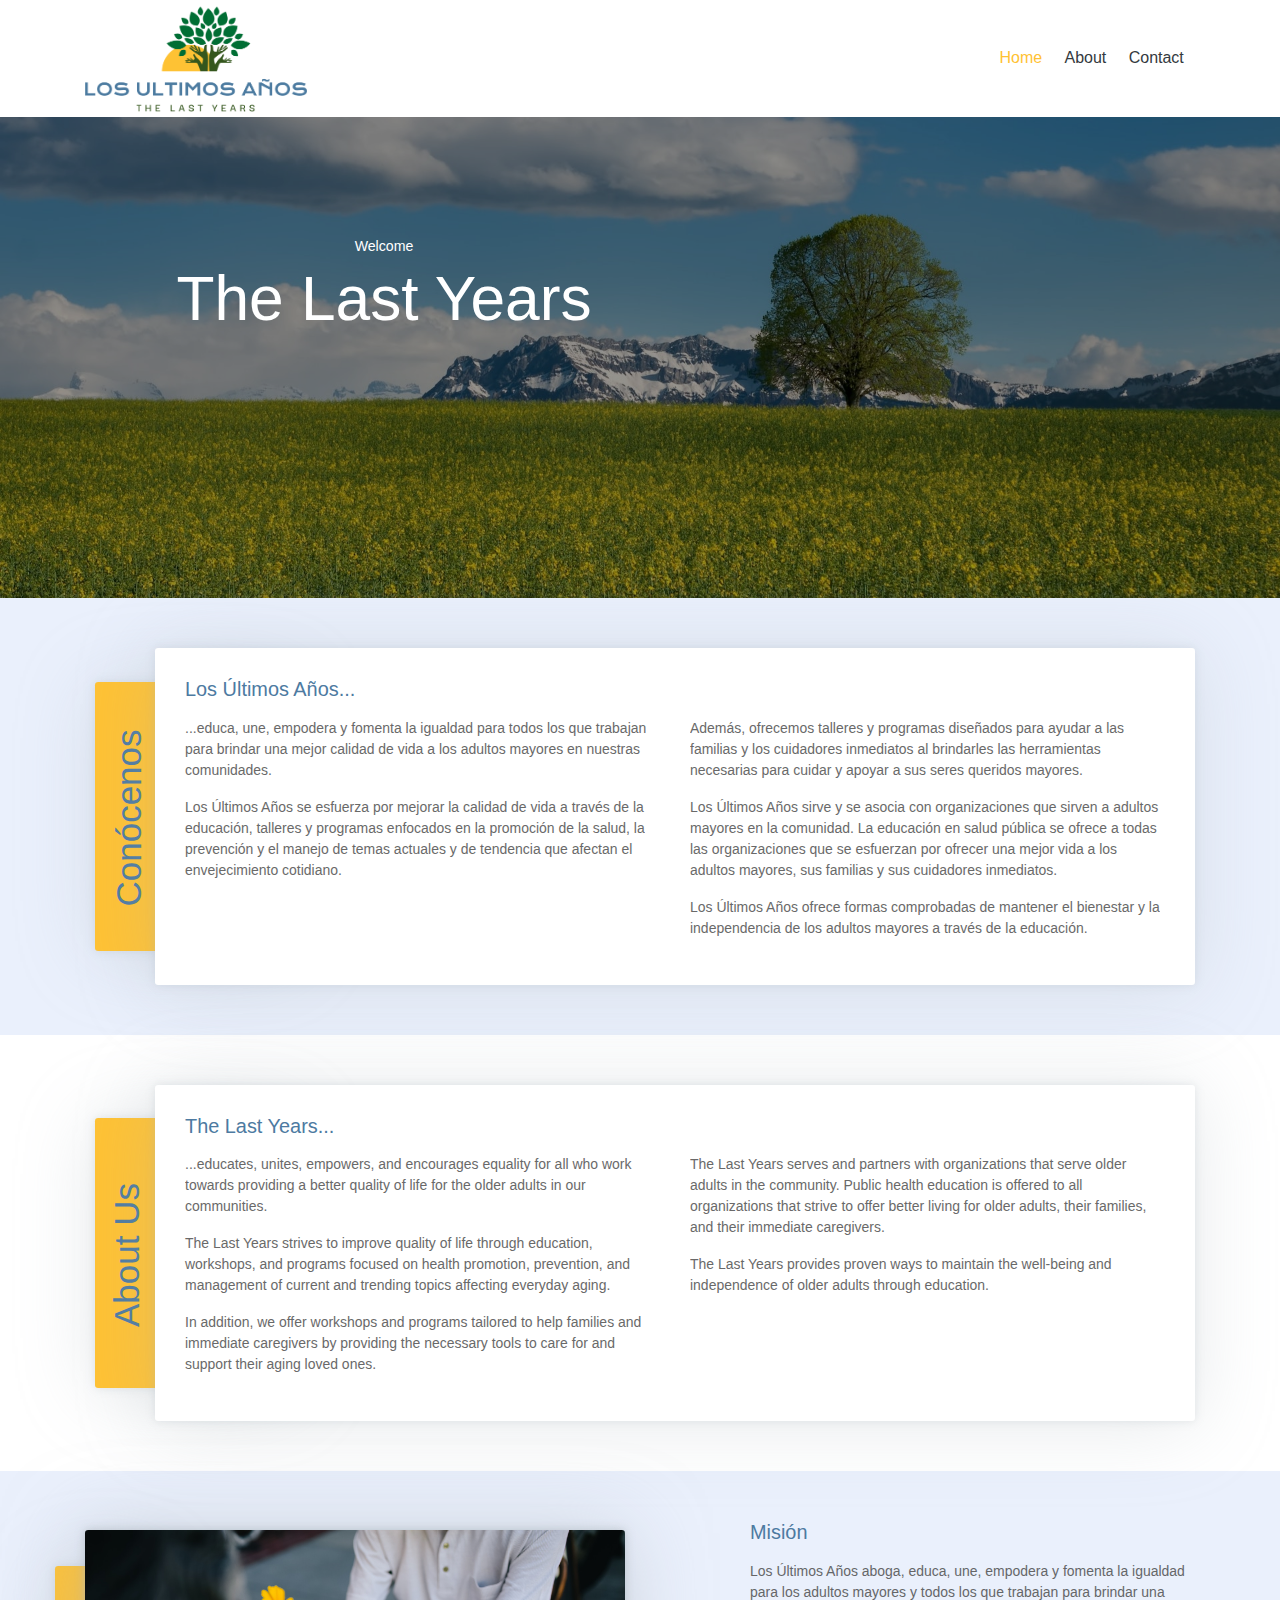
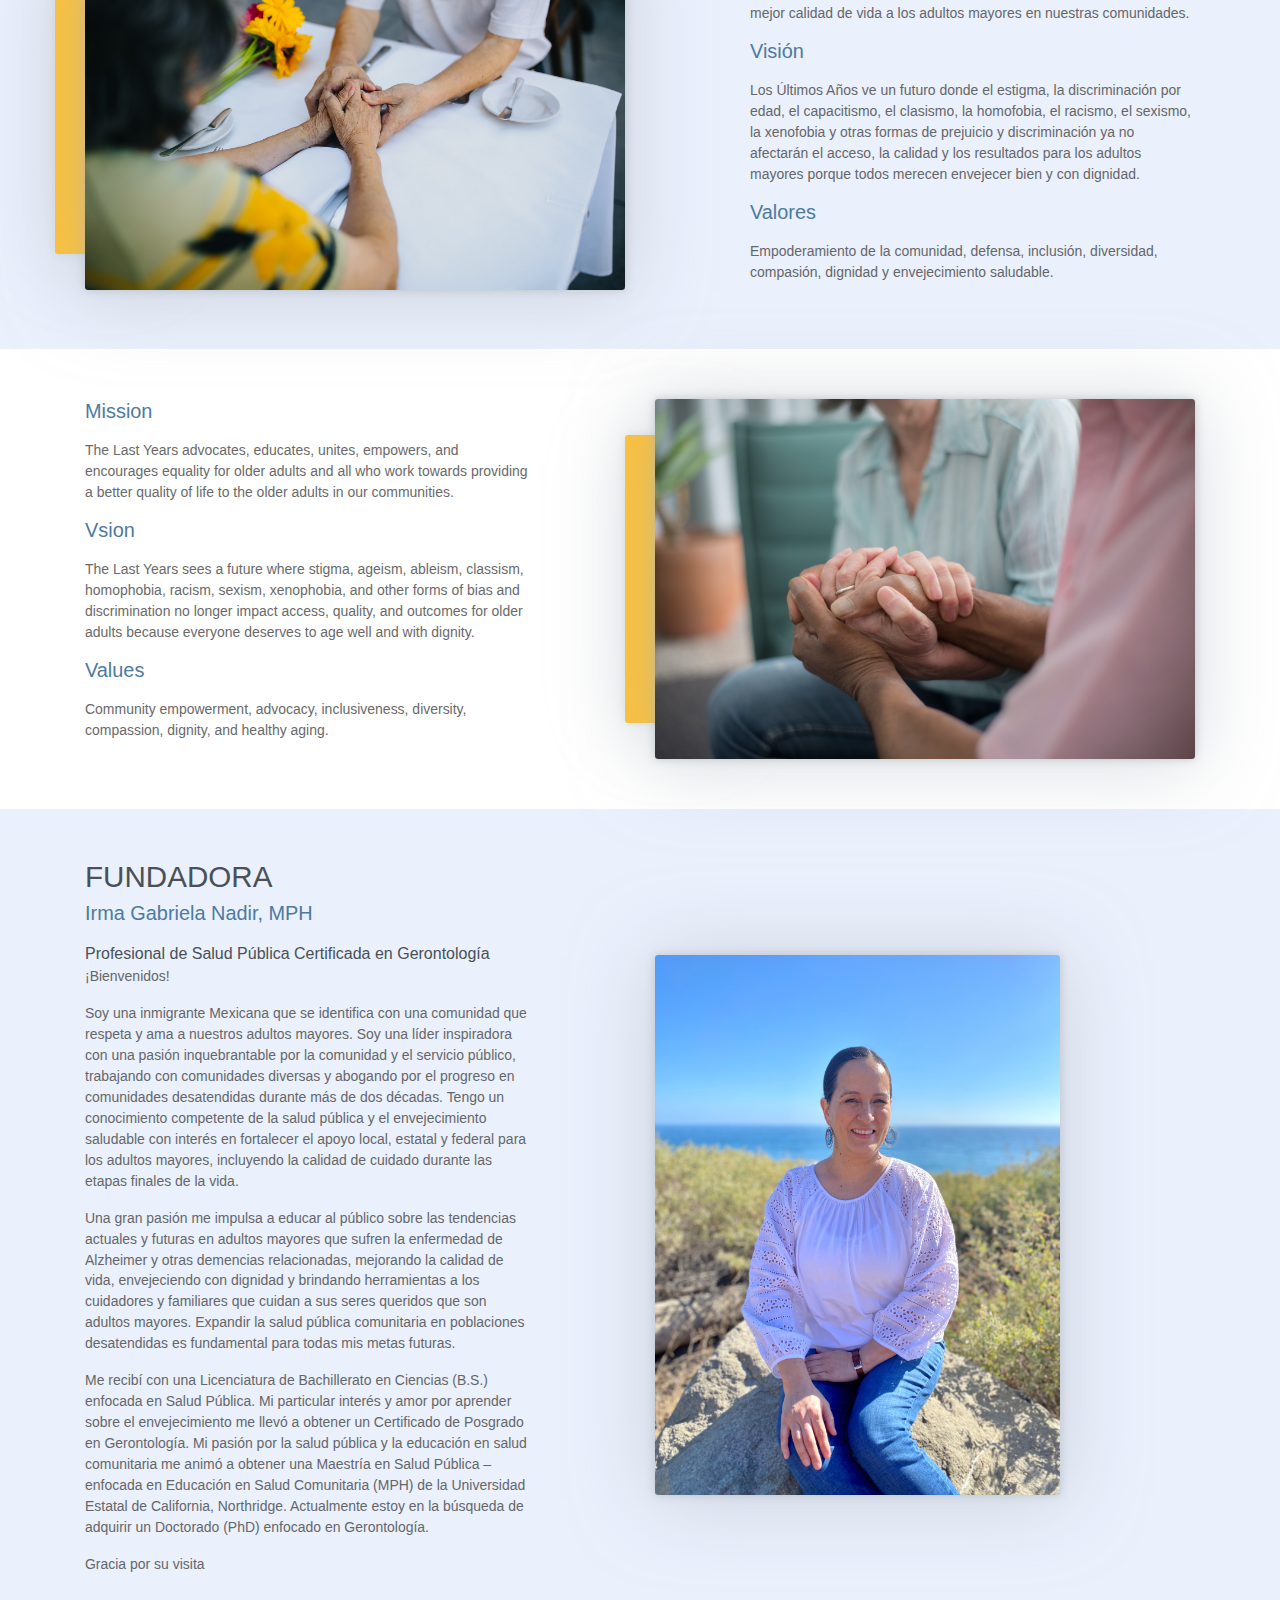
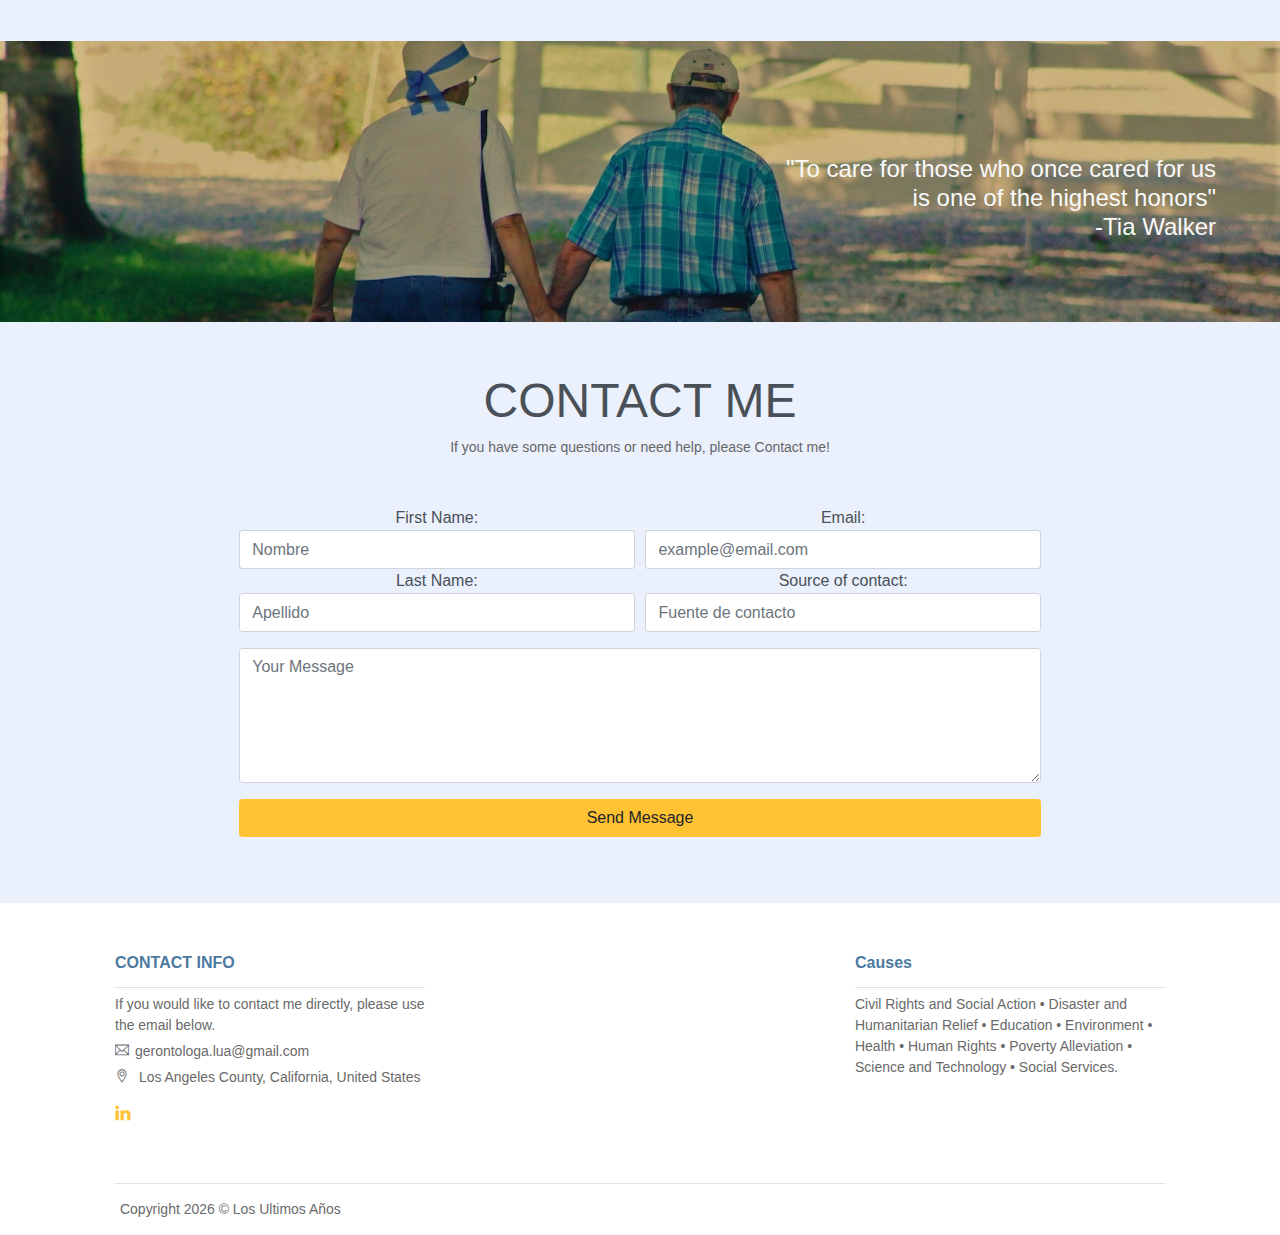
==== commit 1dd02015: "quote and copyright" ====
--- a/docs/index.html
+++ b/docs/index.html
@@ -274,9 +274,9 @@
 
     <!-- Section -->
     <div id="contact">
-    <section class="has-bg-img text-center text-light height-auto overlay" style="background-image: url(assets/imgs/bg-img-2444.jpg)">
+    <section class="has-bg-img text-right text-light height-fixed overlay" style="background-image: url(assets/imgs/bg-img-2444.jpg)">
         <h1 class="display-4">"To care for those who once cared for us is one
-            of the highest honors" <br>Tia Walker</h1>
+            of the highest honors" <br>-Tia Walker</h1>
     </section>
     </div><!-- End of Section -->
 
@@ -362,7 +362,7 @@
 
             <!-- foooter -->
             <footer class="footer">            
-                <p>Copyright <script>document.write(new Date().getFullYear())</script> &copy; Irma Nadir</a></p>
+                <p>Copyright <script>document.write(new Date().getFullYear())</script> &copy; Los Ultimos Años</a></p>
             </footer><!-- End of Footer-->  
             
         </div><!--End of Container -->      
--- a/docs/assets/css/creative-design.css
+++ b/docs/assets/css/creative-design.css
@@ -425,9 +425,13 @@
 }
 
 .display-4 {
-  font-size: 3rem;
-  font-weight: 300;
-  line-height: 1.2;
+    float: right;
+    font-size: 1.5rem;
+    font-weight: 300;
+    line-height: 1.2;
+    width: 35%;
+    margin-right: 5%;
+    margin-top: 5%;
 }
 
 hr {
@@ -11336,6 +11340,12 @@
   max-height: auto !important;
 }
 
+section.height-fixed {
+  height: 280.70px !important;
+  min-height: 280.70px !important;
+  max-height: 280.70px !important;
+}
+
 .has-bg-overlay {
   position: relative;
 }
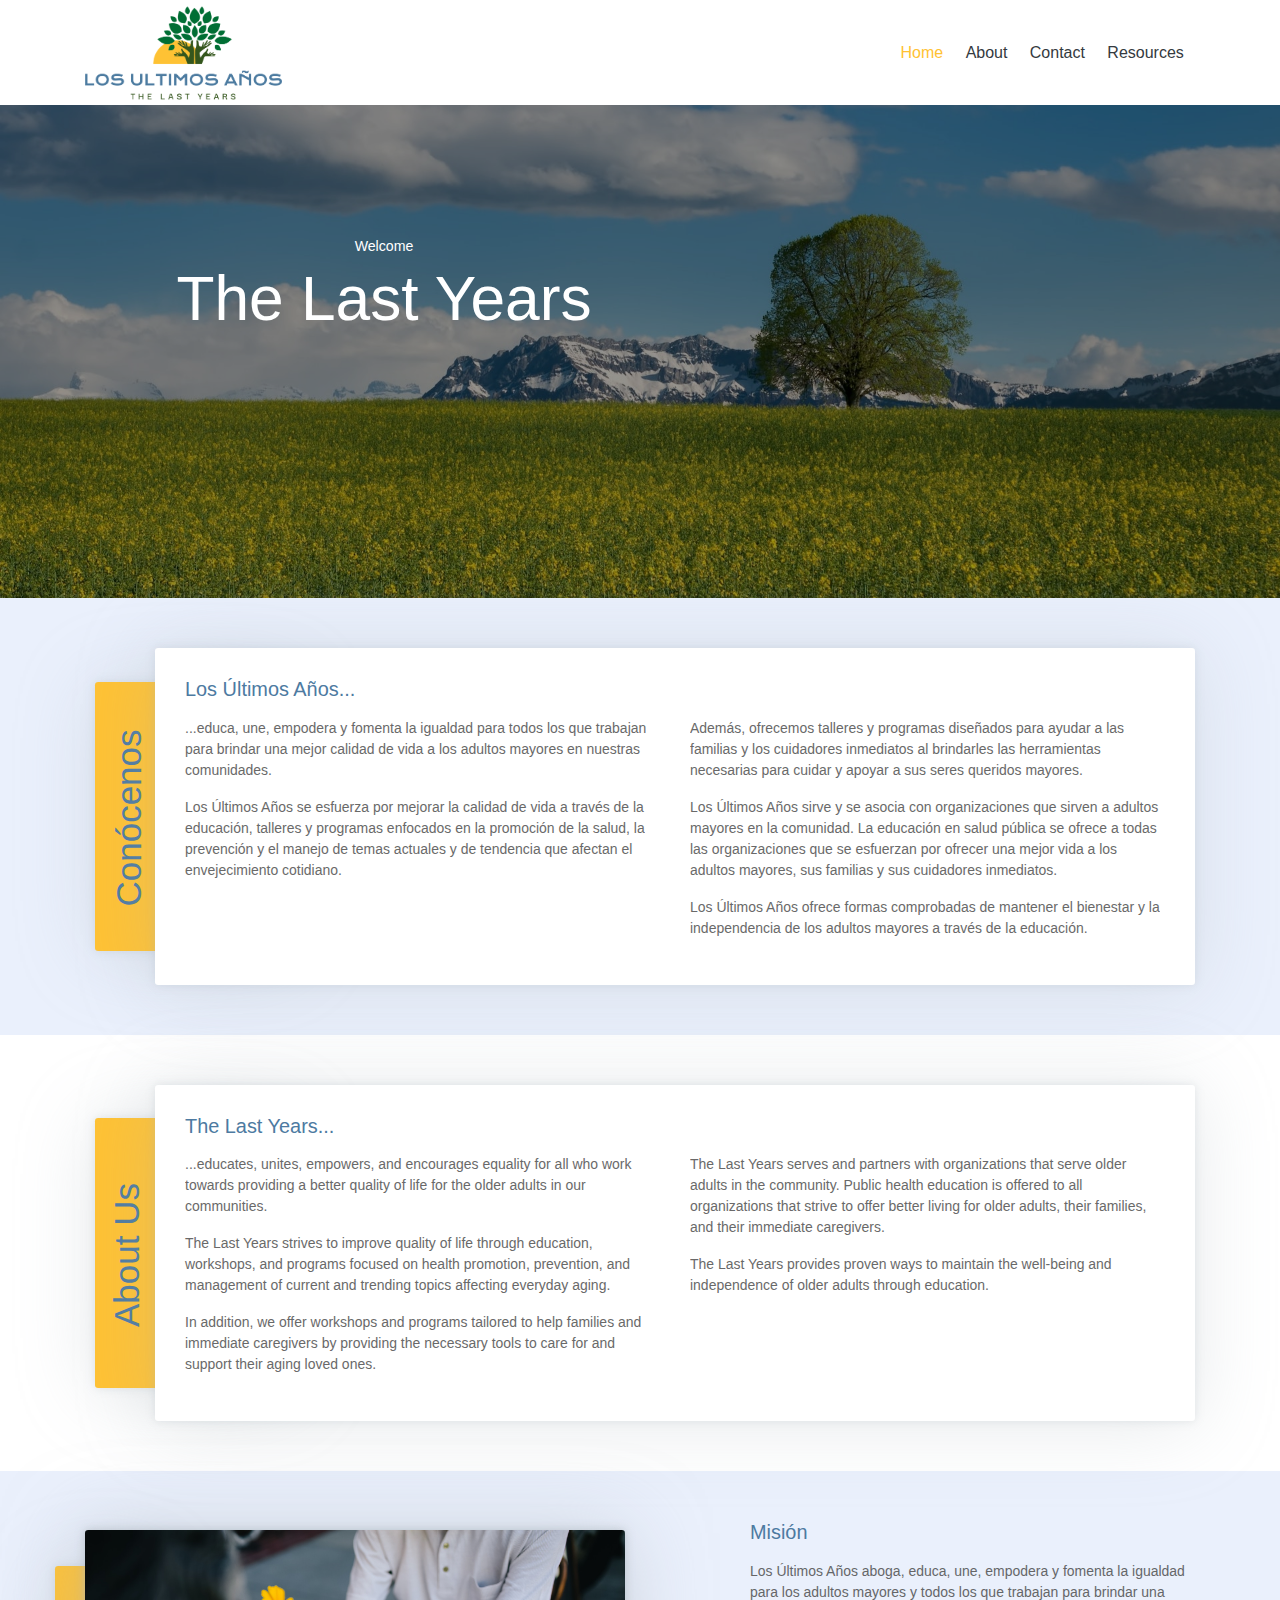
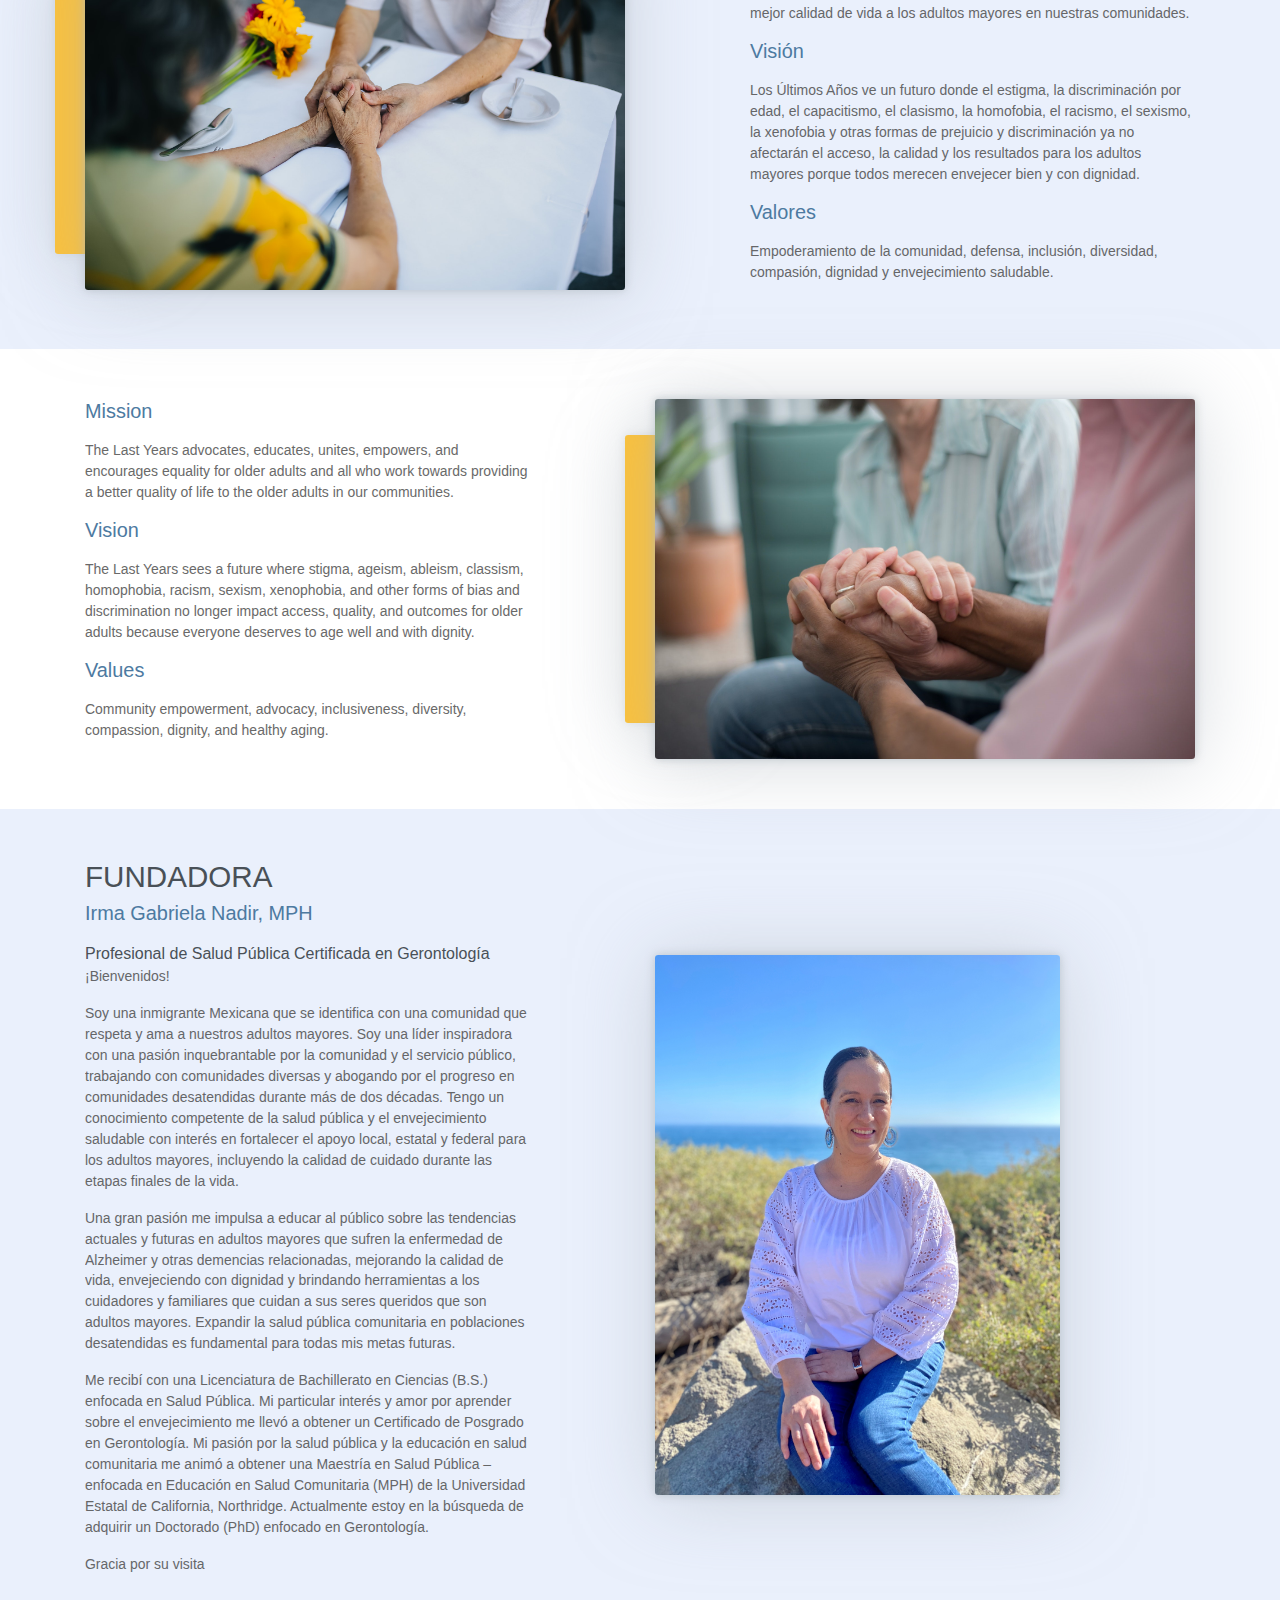
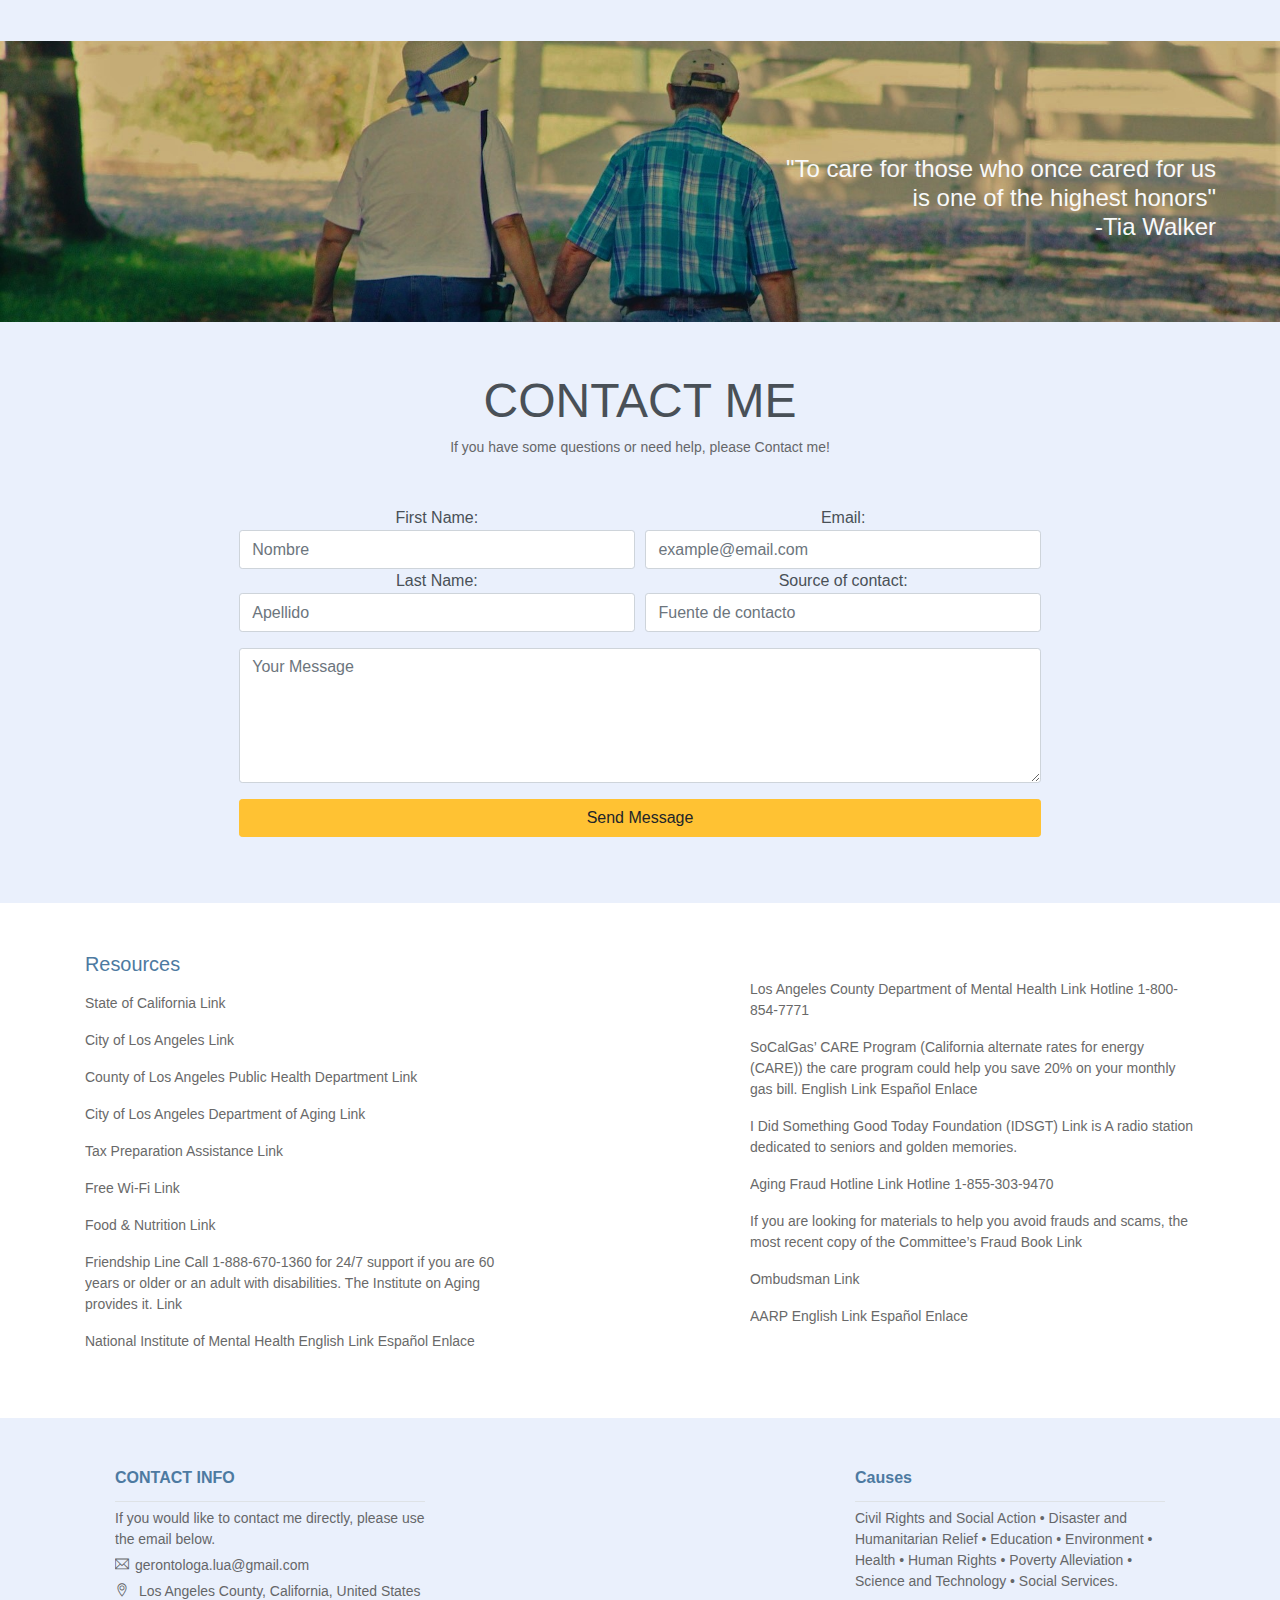
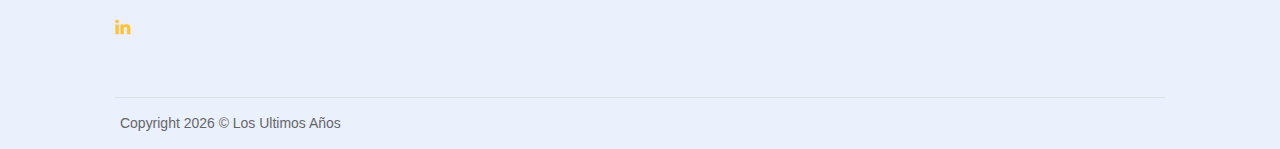
==== commit b0a04bbc: "resources section" ====
--- a/docs/index.html
+++ b/docs/index.html
@@ -34,6 +34,9 @@
                     </li>
                     <li class="nav-item">
                         <a class="nav-link" href="#contact">Contact</a>
+                        <li class="nav-item">
+                            <a class="nav-link" href="#resources">Resources</a>
+                        </li>
                     </li>
                 </ul>
             </div>
@@ -188,7 +191,7 @@
 
 
                 </p>
-                <h6 class="title mb-3">Vsion</h6>
+                <h6 class="title mb-3">Vision</h6>
                 
                 <p>The Last Years sees a future where stigma, ageism, ableism, classism, homophobia, 
                    racism, sexism, xenophobia, and other forms of bias and discrimination no longer 
@@ -324,6 +327,44 @@
 
     <!-- Contact Section -->
     <!-- End of Contact Section -->
+     <!-- section -->
+    <section id="resources">
+    <!-- Container -->
+    <div class="container">
+        <!-- row -->
+        <div class="row justify-content-between align-items-center">
+            
+            <div class="col-md-5">
+                <h6 class="title mb-3">Resources</h6>
+                
+                    <P>State of California Link</p>
+                    <P>City of Los Angeles Link</p>
+                    <P>County of Los Angeles Public Health Department Link</p>
+                    <P>City of Los Angeles Department of Aging Link</p>
+                    <P>Tax Preparation Assistance Link</p>
+                    <P>Free Wi-Fi Link</p>
+                    <P>Food & Nutrition Link</p>
+                    <P>Friendship Line Call 1-888-670-1360 for 24/7 support if you are 60 years or older or an adult with disabilities. The Institute on Aging provides it. Link</p>
+                    <p>National Institute of Mental Health English Link Español Enlace</p>
+
+                <!-- <p class="text-muted">Lorem ipsum dolor sit amet, consectetur adipisicing elit. Consequuntur, amet!</p>
+                <button class="btn btn-outline-primary btn-sm">Learn More</button> -->
+            </div>
+            <div class="col-md-5">
+                                
+                    <P>Los Angeles County Department of Mental Health Link Hotline 1-800-854-7771</p>
+                    <P>SoCalGas’ CARE Program (California alternate rates for energy (CARE)) the care program could help you save 20% on your monthly gas bill. English Link Español Enlace</p>
+                    <P>I Did Something Good Today Foundation (IDSGT) Link is A radio station dedicated to seniors and golden memories.</p>
+                    <P>Aging Fraud Hotline Link  Hotline 1-855-303-9470</p>
+                    <P>If you are looking for materials to help you avoid frauds and scams, the most recent copy of the Committee’s Fraud Book Link</p>
+                    <P>Ombudsman Link</p>
+                    <P>AARP English Link Español Enlace</p>
+            </div>
+        </div>
+        <!-- End of Row -->
+    </div>  
+    <!-- End of Container -->
+</section><!-- End of Section -->
 
     <!-- Section -->
     <section class="pb-0">
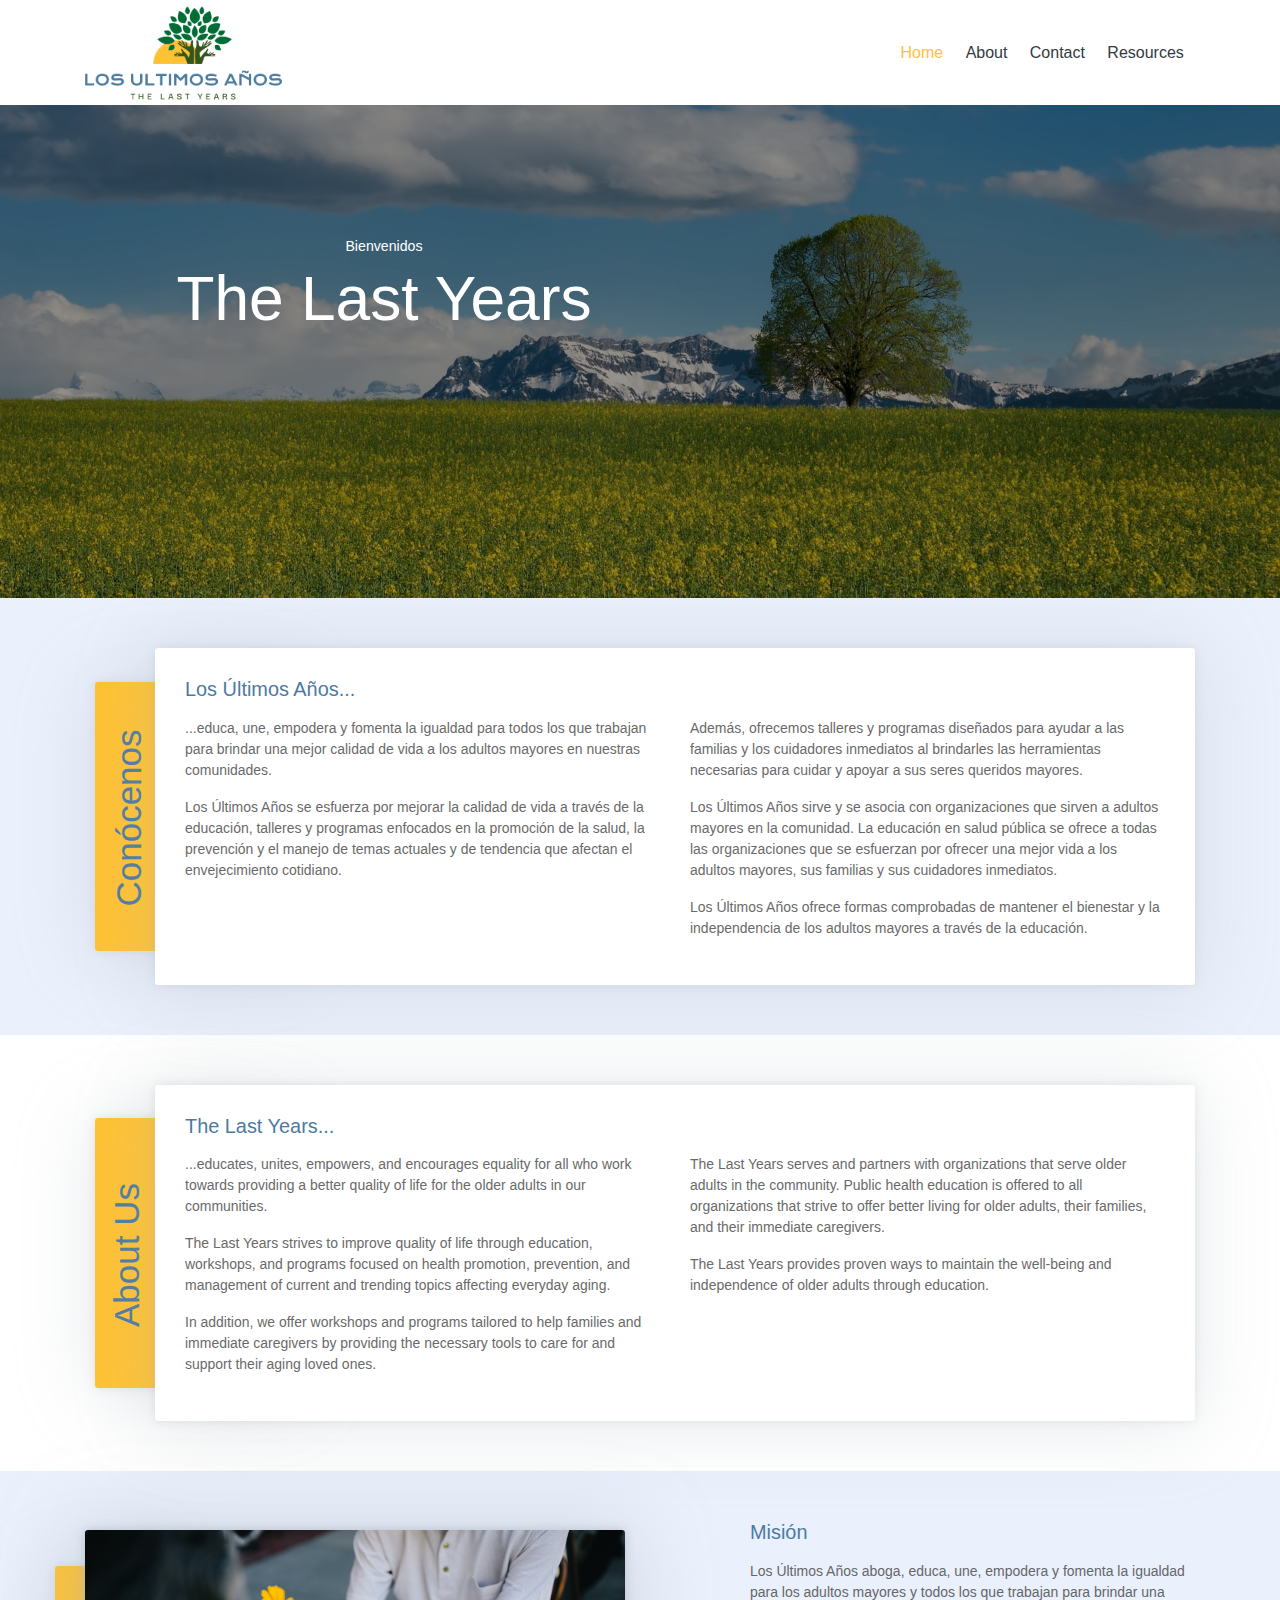
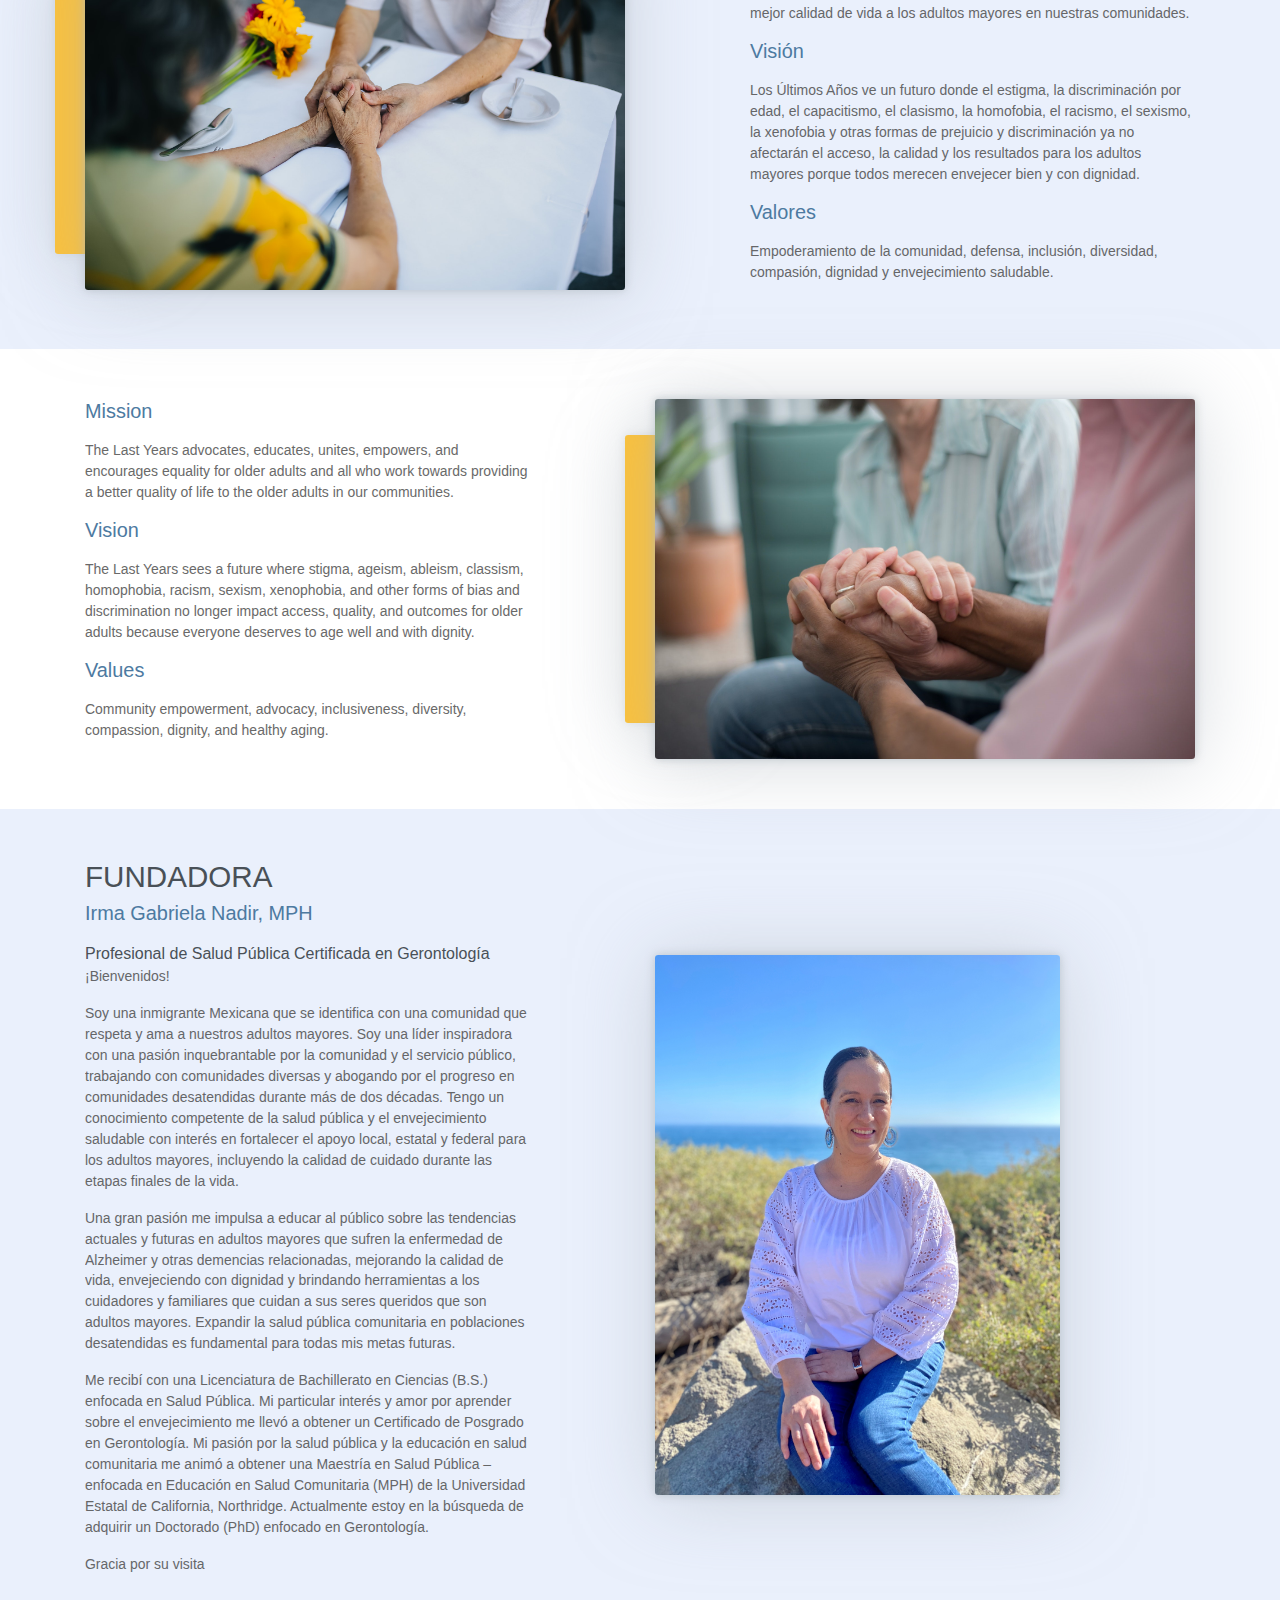
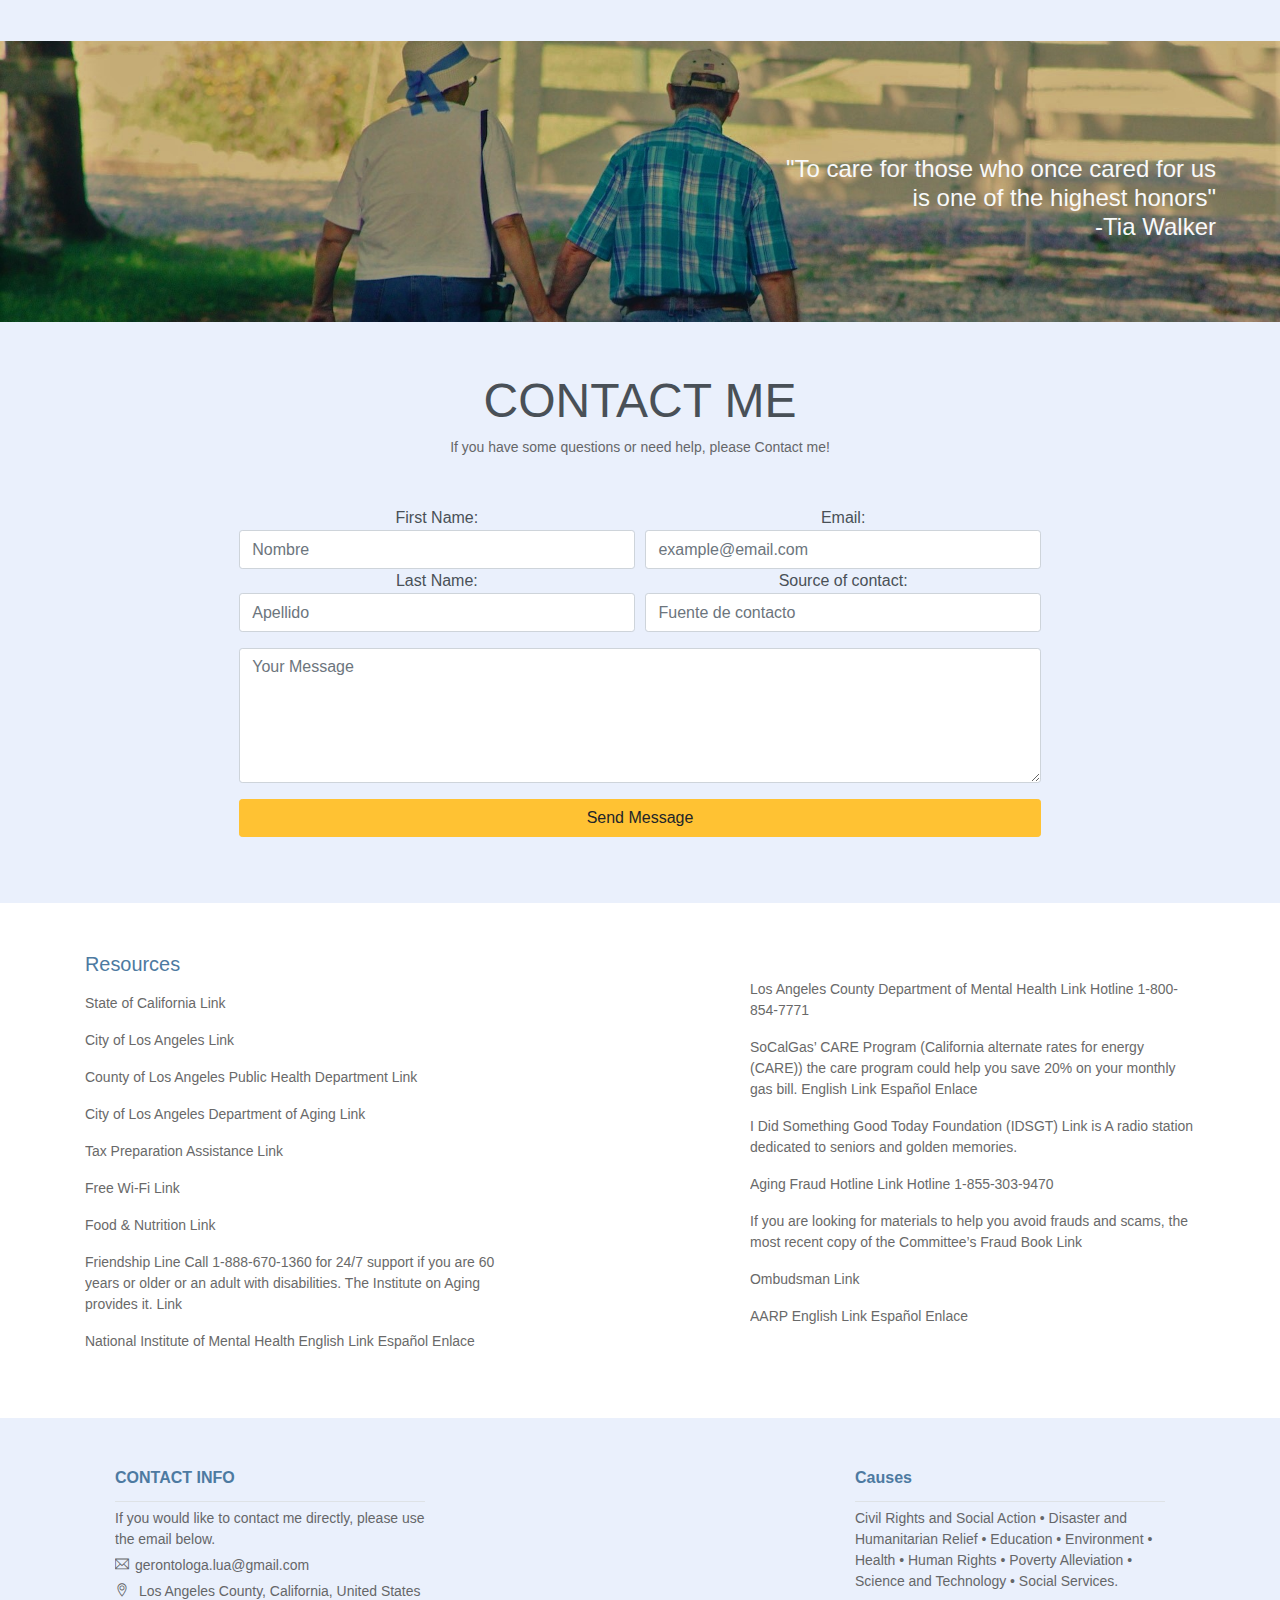
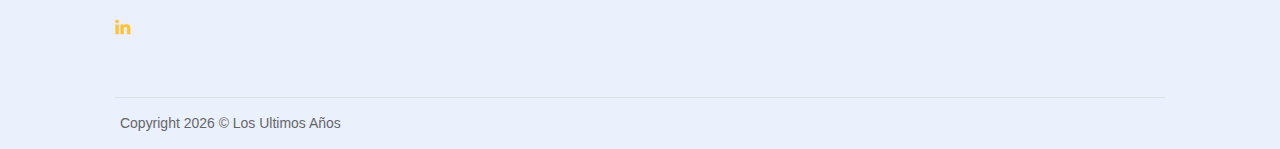
==== commit aedbc4d1: "bienvenidos" ====
--- a/docs/index.html
+++ b/docs/index.html
@@ -47,7 +47,7 @@
     <header id="home" class="header">
         <div class="overlay"></div>
         <div class="header-content">
-            <p>Welcome</p>
+            <p>Bienvenidos</p>
             <h6>The Last Years</h6>
         </div>      
     </header><!-- End of Page Header -->
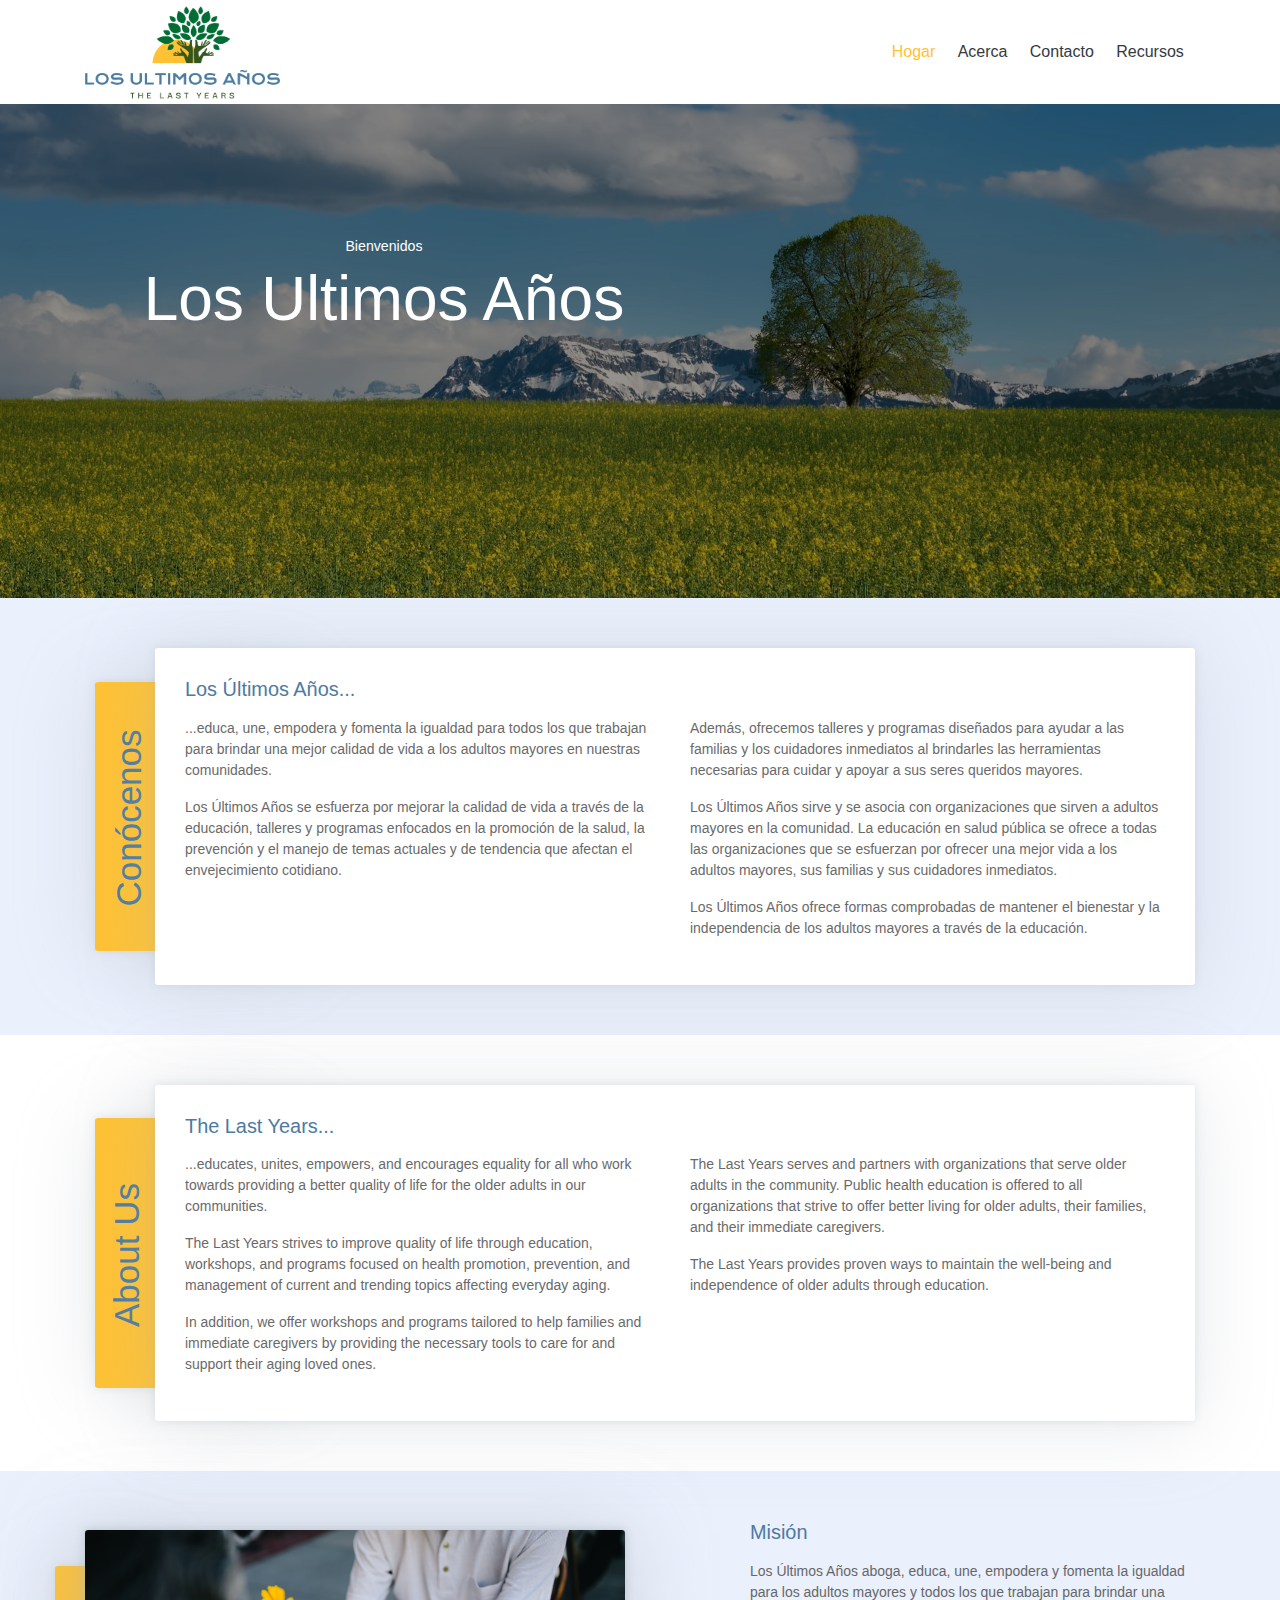
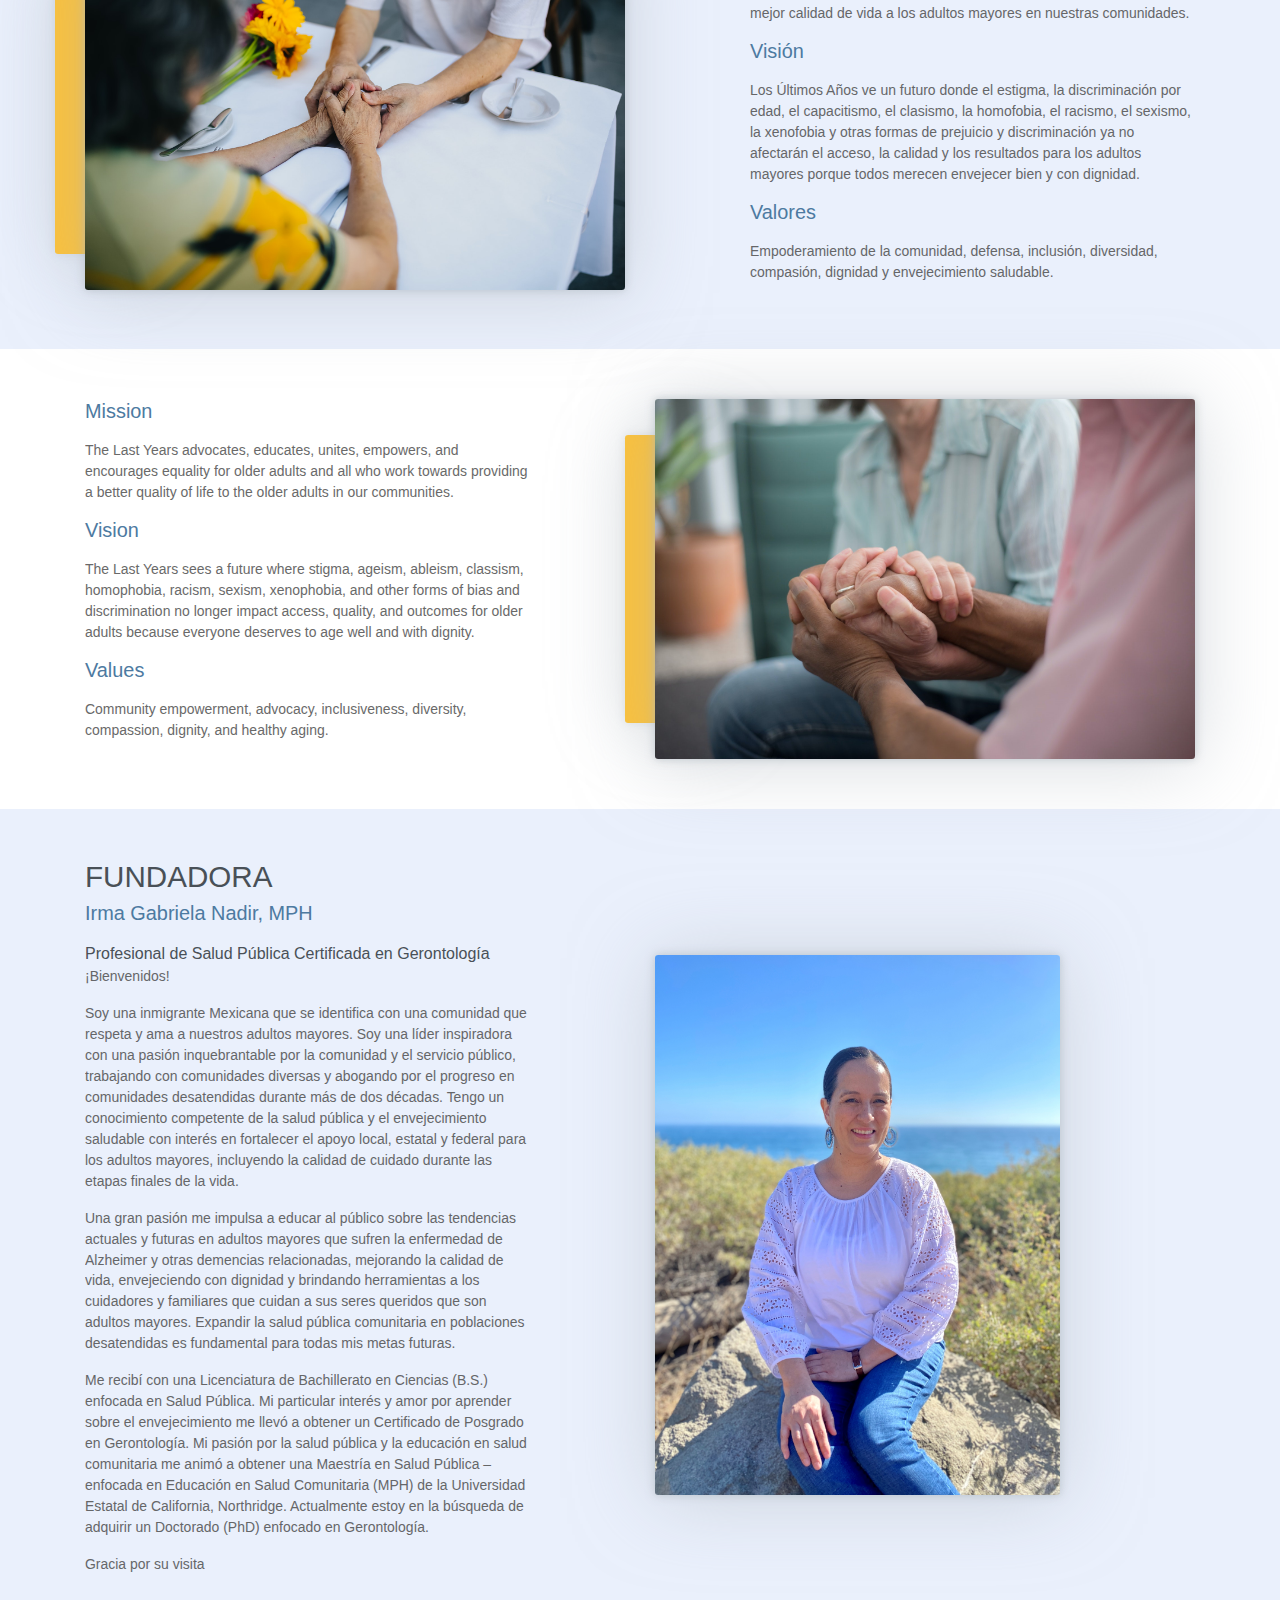
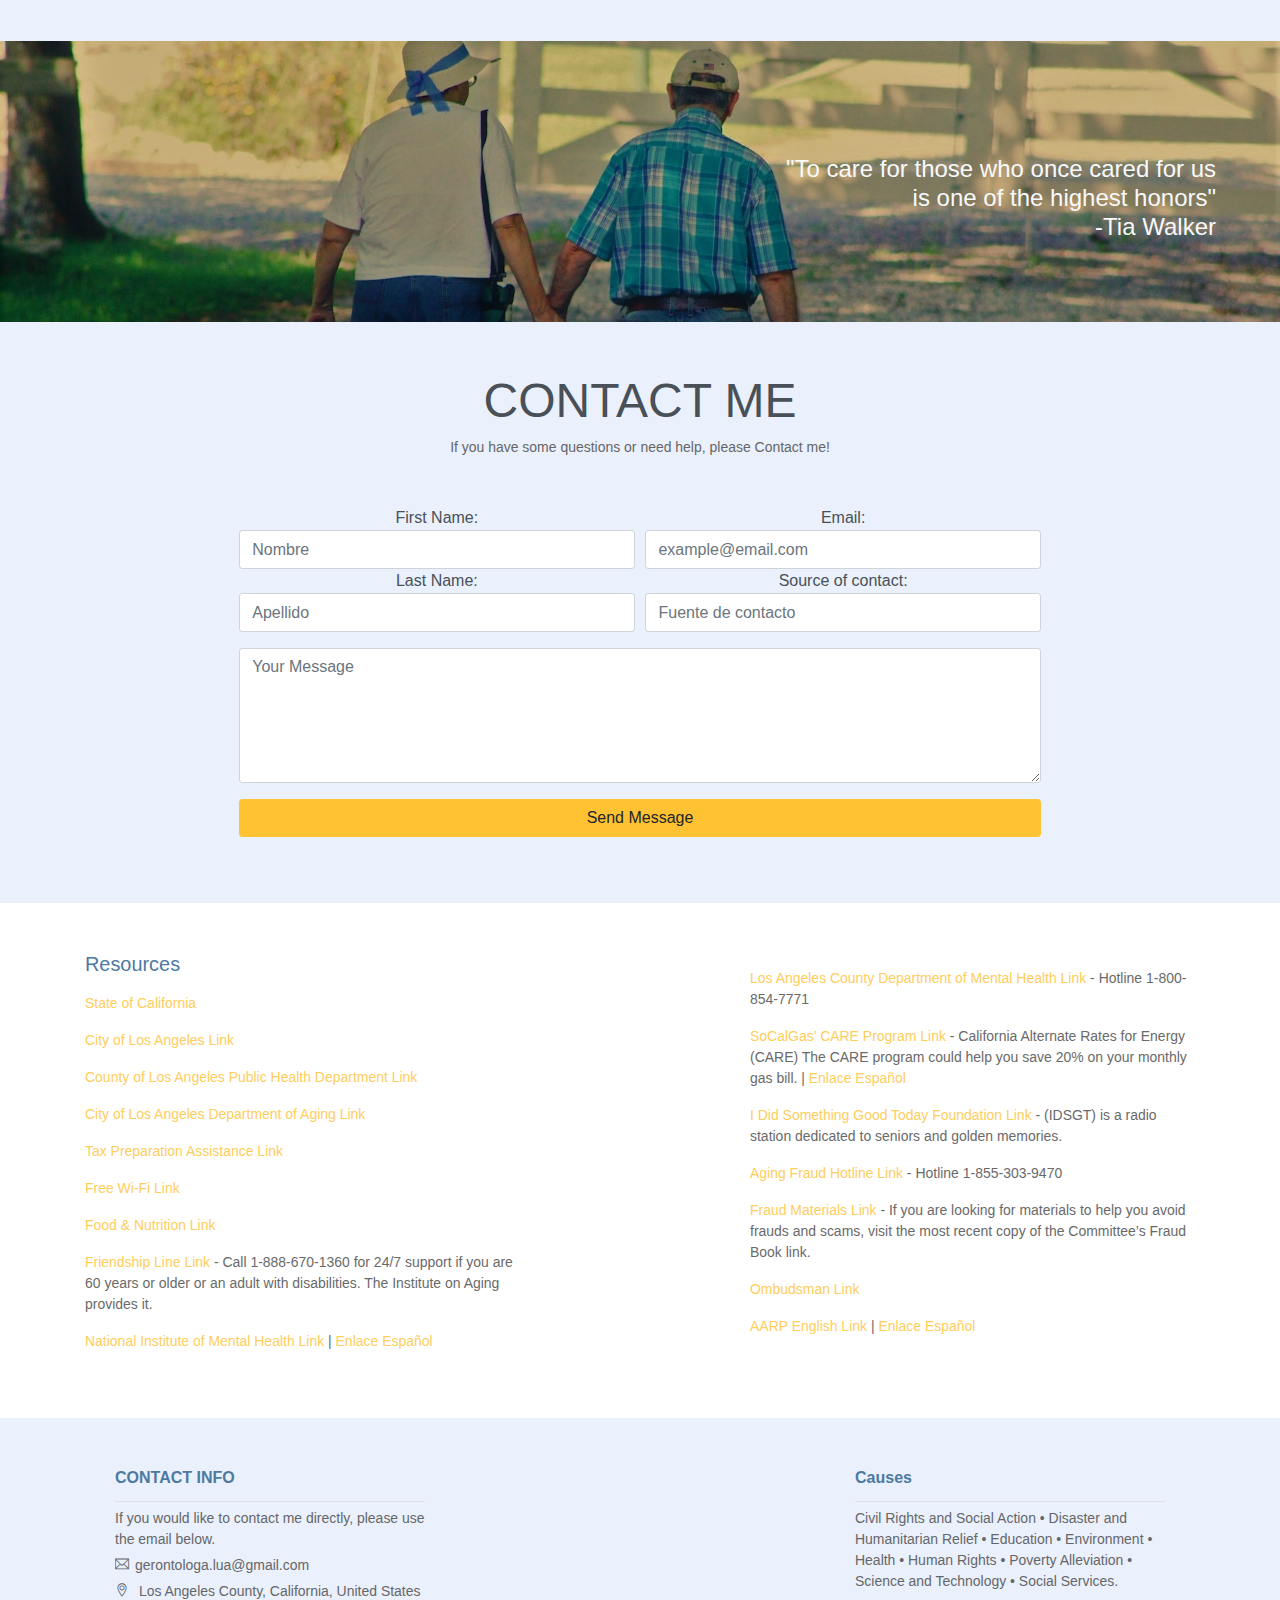
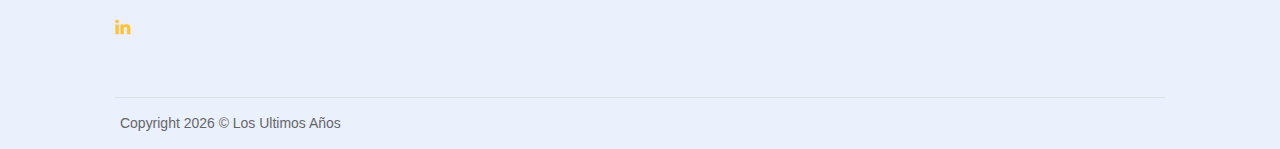
==== commit 56120acc: "links and nav" ====
--- a/docs/index.html
+++ b/docs/index.html
@@ -5,7 +5,7 @@
     <meta name="viewport" content="width=device-width, initial-scale=1, shrink-to-fit=no">
     <meta name="description" content="Start your development with Creative Design landing page.">
     <meta name="author" content="Devcrud">
-    <title>Irma Gabriela</title>
+    <title>Los Ultimos Años</title>
 
     <!-- font icons -->
     <link rel="stylesheet" href="assets/vendors/themify-icons/css/themify-icons.css">
@@ -27,15 +27,15 @@
             <div class="collapse navbar-collapse" id="navbarSupportedContent">
                 <ul class="navbar-nav ml-auto">
                     <li class="nav-item">
-                        <a class="nav-link" href="#home">Home</a>
+                        <a class="nav-link" href="#home">Hogar</a>
                     </li>
                     <li class="nav-item">
-                        <a class="nav-link" href="#about">About</a>
+                        <a class="nav-link" href="#about">Acerca</a>
                     </li>
                     <li class="nav-item">
-                        <a class="nav-link" href="#contact">Contact</a>
+                        <a class="nav-link" href="#contact">Contacto</a>
                         <li class="nav-item">
-                            <a class="nav-link" href="#resources">Resources</a>
+                            <a class="nav-link" href="#resources">Recursos</a>
                         </li>
                     </li>
                 </ul>
@@ -48,7 +48,7 @@
         <div class="overlay"></div>
         <div class="header-content">
             <p>Bienvenidos</p>
-            <h6>The Last Years</h6>
+            <h6>Los Ultimos Años</h6>
         </div>      
     </header><!-- End of Page Header -->
 
@@ -337,28 +337,28 @@
             <div class="col-md-5">
                 <h6 class="title mb-3">Resources</h6>
                 
-                    <P>State of California Link</p>
-                    <P>City of Los Angeles Link</p>
-                    <P>County of Los Angeles Public Health Department Link</p>
-                    <P>City of Los Angeles Department of Aging Link</p>
-                    <P>Tax Preparation Assistance Link</p>
-                    <P>Free Wi-Fi Link</p>
-                    <P>Food & Nutrition Link</p>
-                    <P>Friendship Line Call 1-888-670-1360 for 24/7 support if you are 60 years or older or an adult with disabilities. The Institute on Aging provides it. Link</p>
-                    <p>National Institute of Mental Health English Link Español Enlace</p>
+                <p><a target="_blank" rel="noopener noreferrer" href="https://www.ca.gov/">State of California</a></p>
+                    <p><a target="_blank" rel="noopener noreferrer" href="https://lacity.gov/">City of Los Angeles Link</a></p>
+                    <p><a target="_blank" rel="noopener noreferrer" href="http://publichealth.lacounty.gov/">County of Los Angeles Public Health Department Link</a></p>
+                    <p><a target="_blank" rel="noopener noreferrer" href="https://aging.lacity.gov/">City of Los Angeles Department of Aging Link</a></p>
+                    <p><a target="_blank" rel="noopener noreferrer" href="https://irs.treasury.gov/freetaxprep/">Tax Preparation Assistance Link</a></p>
+                    <p><a target="_blank" rel="noopener noreferrer" href="https://www.wifimap.io/">Free Wi-Fi Link</a></p>
+                    <p><a target="_blank" rel="noopener noreferrer" href="https://www.fns.usda.gov/">Food & Nutrition Link</a></p>
+                    <p><a target="_blank" rel="noopener noreferrer" href="https://www.ioaging.org/services/friendship-line/">Friendship Line Link</a> - Call 1-888-670-1360 for 24/7 support if you are 60 years or older or an adult with disabilities. The Institute on Aging provides it.</p>
+                    <p><a target="_blank" rel="noopener noreferrer" href="https://www.nimh.nih.gov/">National Institute of Mental Health Link</a> | <a target="_blank" rel="noopener noreferrer" href="https://www.nimh.nih.gov/health/topics/espanol">Enlace Español</a></p>
 
                 <!-- <p class="text-muted">Lorem ipsum dolor sit amet, consectetur adipisicing elit. Consequuntur, amet!</p>
                 <button class="btn btn-outline-primary btn-sm">Learn More</button> -->
             </div>
             <div class="col-md-5">
                                 
-                    <P>Los Angeles County Department of Mental Health Link Hotline 1-800-854-7771</p>
-                    <P>SoCalGas’ CARE Program (California alternate rates for energy (CARE)) the care program could help you save 20% on your monthly gas bill. English Link Español Enlace</p>
-                    <P>I Did Something Good Today Foundation (IDSGT) Link is A radio station dedicated to seniors and golden memories.</p>
-                    <P>Aging Fraud Hotline Link  Hotline 1-855-303-9470</p>
-                    <P>If you are looking for materials to help you avoid frauds and scams, the most recent copy of the Committee’s Fraud Book Link</p>
-                    <P>Ombudsman Link</p>
-                    <P>AARP English Link Español Enlace</p>
+                    <p><a target="_blank" rel="noopener noreferrer" href="https://dmh.lacounty.gov/">Los Angeles County Department of Mental Health Link</a> - Hotline 1-800-854-7771</p>
+                    <p><a target="_blank" rel="noopener noreferrer" href="https://www.socalgas.com/billing-payment/assistance-programs/california-alternate-rates-for-energy">SoCalGas’ CARE Program Link </a> - California Alternate Rates for Energy (CARE) The CARE program could help you save 20% on your monthly gas bill. | <a target="_blank" rel="noopener noreferrer" href="https://www.socalgas.com/es/billing-payment/assistance-programs/california-alternate-rates-for-energy">Enlace Español</a></p>
+                    <p><a target="_blank" rel="noopener noreferrer" href="https://ididsomethinggoodtoday.org/">I Did Something Good Today Foundation Link</a> - (IDSGT) is a radio station dedicated to seniors and golden memories.</p>
+                    <p><a target="_blank" rel="noopener noreferrer" href="https://www.aging.senate.gov/fraud-hotline">Aging Fraud Hotline Link </a> - Hotline 1-855-303-9470</p>
+                    <p><a target="_blank" rel="noopener noreferrer" href="https://www.aging.senate.gov/scam">Fraud Materials Link</a> - If you are looking for materials to help you avoid frauds and scams, visit the  most recent copy of the Committee’s Fraud Book link.</p>
+                    <p><a target="_blank" rel="noopener noreferrer" href="https://ltcombudsman.org/about/about-ombudsman">Ombudsman Link</a></p>
+                    <p><a target="_blank" rel="noopener noreferrer" href="https://www.aarp.org/">AARP English Link</a> | <a target="_blank" rel="noopener noreferrer" href="https://www.aarp.org/espanol/">Enlace Español</a></p>
             </div>
         </div>
         <!-- End of Row -->
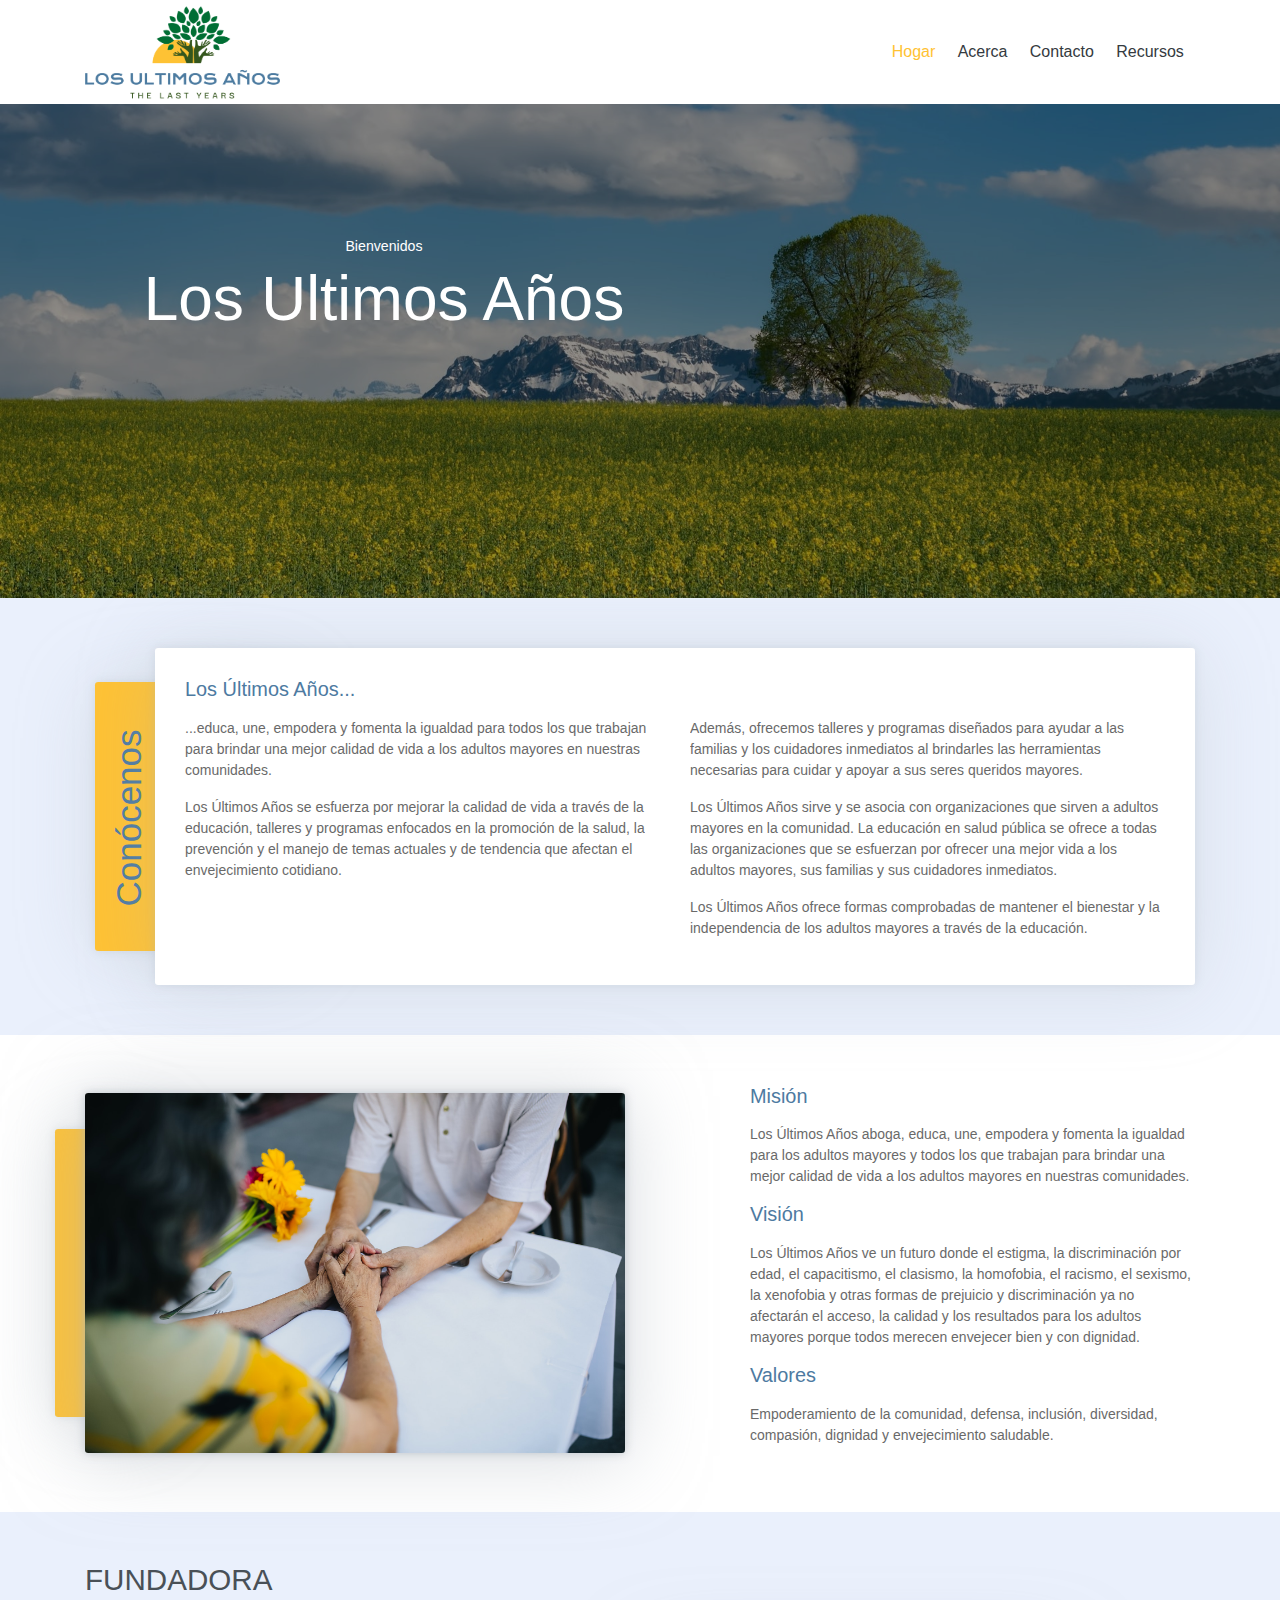
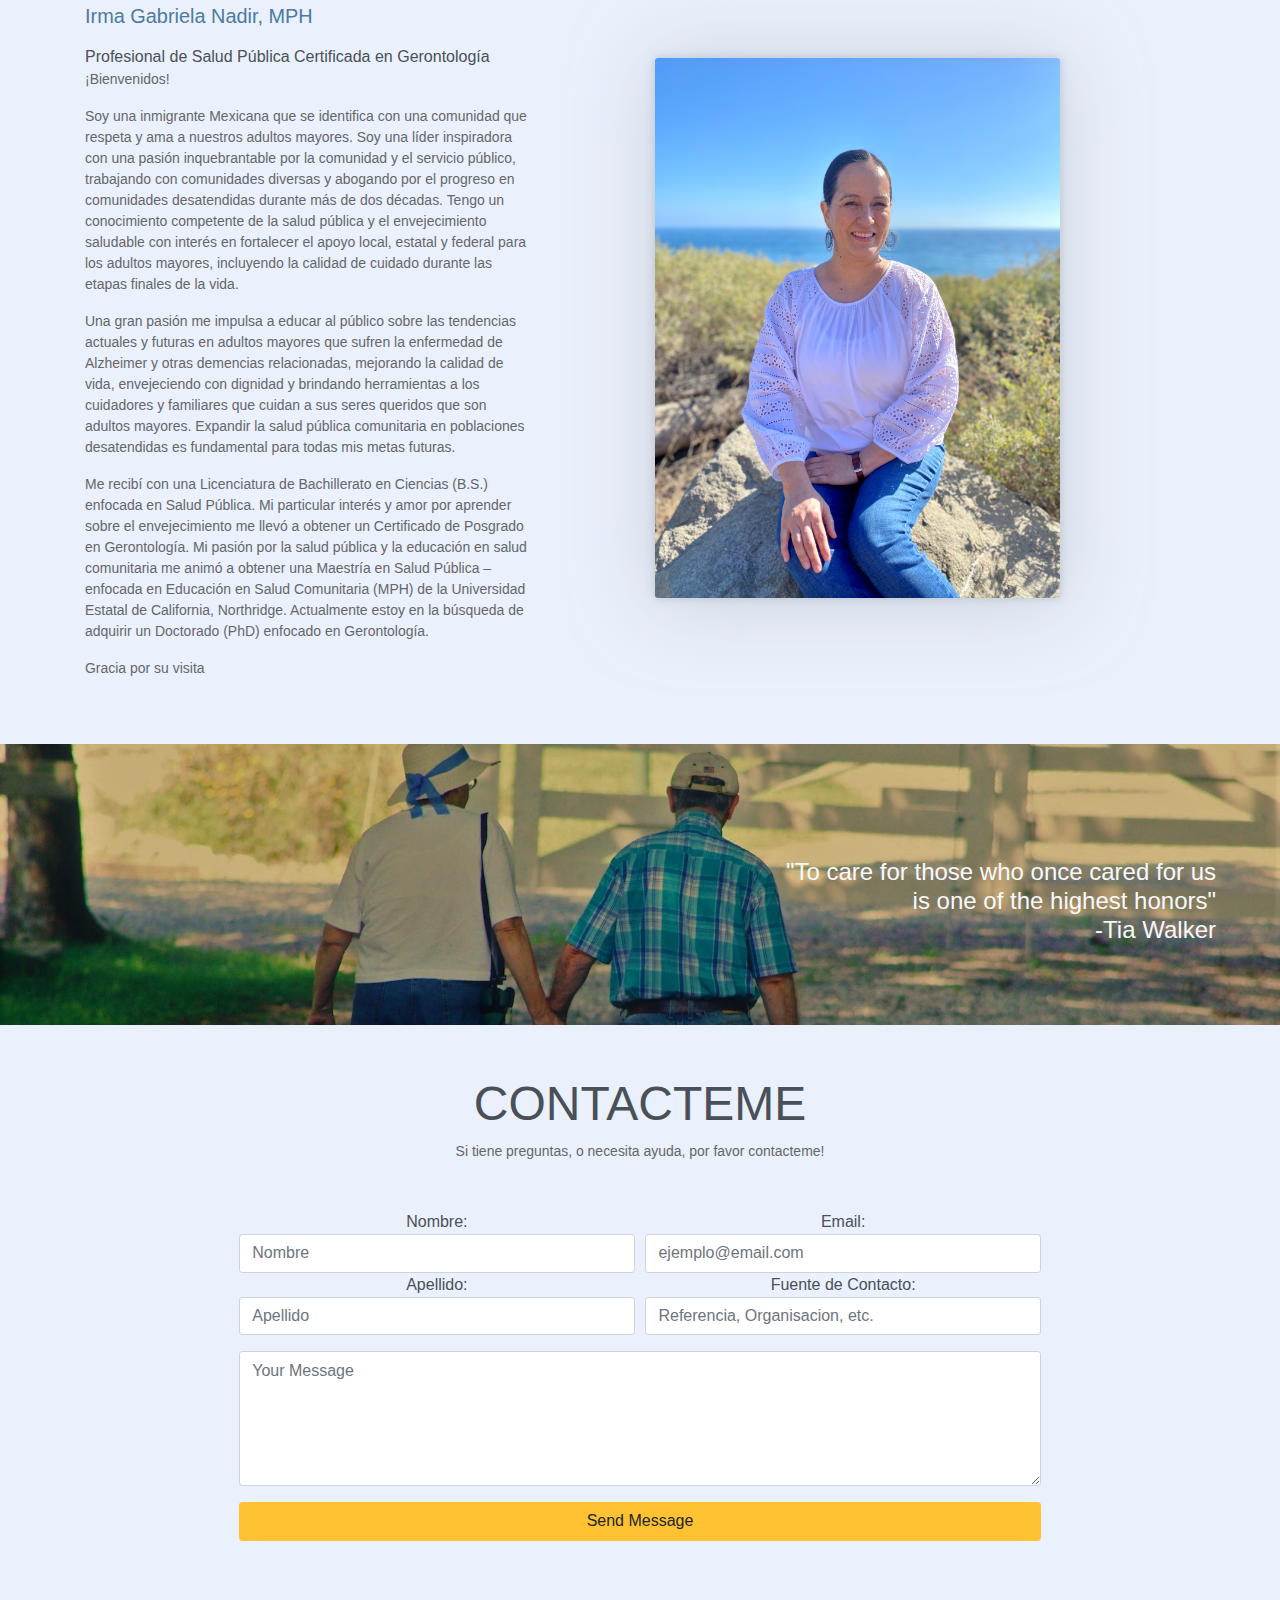
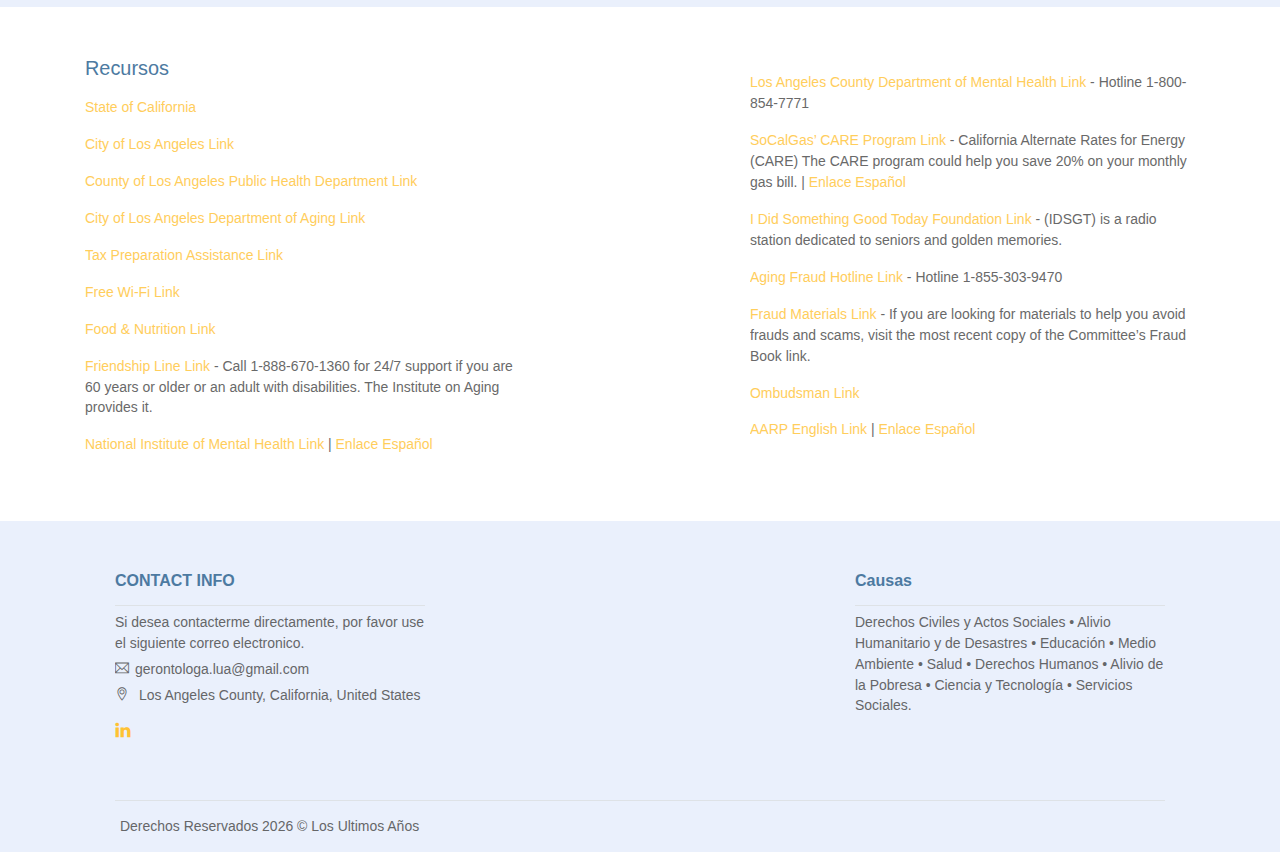
==== commit ea9e6203: "spanish content" ====
--- a/docs/index.html
+++ b/docs/index.html
@@ -92,45 +92,6 @@
     </div>  <!-- End of Container-->        
  </section><!--End of Section -->
 
-<!-- About Section -->
-<section id="about">
-    <!-- Container -->
-    <div class="container">
-        <!-- About wrapper -->
-        <div class="about-wrapper">
-            <div class="after"><h1 style="left: -40px">About Us</h1></div>
-            <div class="content">
-                <h5 class="title mb-3">The Last Years...</h5>
-                <!-- row -->
-                <div class="row">
-                    <div class="col">
-                        <p>...educates, unites, empowers, and encourages equality for all who work towards 
-                            providing a better quality of life for the older adults in our communities.</p>
-                        
-                        <p>The Last Years strives to improve quality of life through education, workshops,
-                             and programs focused on health promotion, prevention, and management of current
-                             and trending topics affecting everyday aging.
-                        </p>
-                        <p>In addition, we offer workshops and programs tailored to help families and
-                             immediate caregivers by providing the necessary tools to care for and support 
-                             their aging loved ones.</p>
-                                            
-                    </div>
-                    <div class="col">
-                        <p>The Last Years serves and partners with organizations that serve older adults in the 
-                            community. Public health education is offered to all organizations that strive to 
-                            offer better living for older adults, their families, and their immediate caregivers. 
-                        </p> 
-                        <p>The Last Years provides proven ways to maintain the well-being and independence
-                             of older adults through education.
-                        </p>
-                    </div>
-                </div><!-- End of Row -->
-            </div>
-        </div><!-- End of About Wrapper -->         
-    </div>  <!-- End of Container-->        
- </section><!--End of Section -->
-
 <!-- section -->
 <section>
     <!-- Container -->
@@ -179,52 +140,6 @@
 <section>
     <!-- Container -->
     <div class="container">
-        <!-- row -->
-        <div class="row justify-content-between align-items-center">
-            
-            <div class="col-md-5">
-                <h6 class="title mb-3">Mission</h6>
-                
-                <p>The Last Years advocates, educates, unites, empowers, and encourages equality for 
-                   older adults and all who work towards providing a better quality of life to the 
-                   older adults in our communities.
-
-
-                </p>
-                <h6 class="title mb-3">Vision</h6>
-                
-                <p>The Last Years sees a future where stigma, ageism, ableism, classism, homophobia, 
-                   racism, sexism, xenophobia, and other forms of bias and discrimination no longer 
-                   impact access, quality, and outcomes for older adults because everyone deserves to 
-                   age well and with dignity.
-
-                </p>
-                <h6 class="title mb-3">Values</h6>
-                
-                <p>Community empowerment, advocacy, inclusiveness, diversity, compassion, dignity, 
-                   and healthy aging.
-
-
-                </p>
-                <!-- <p class="text-muted">Lorem ipsum dolor sit amet, consectetur adipisicing elit. Consequuntur, amet!</p>
-                <button class="btn btn-outline-primary btn-sm">Learn More</button> -->
-            </div>
-            <div class="col-md-6">
-                <div class="img-wrapper">
-                    <div class="after"></div>
-                    <img src="assets/imgs/img-3.jpg" class="w-100" alt="About Us">
-                </div>
-            </div>
-        </div>
-        <!-- End of Row -->
-    </div>  
-    <!-- End of Container -->
-</section><!-- End of Section -->
-
-<!-- section -->
-<section>
-    <!-- Container -->
-    <div class="container">
         <!-- Row -->
         <div class="row justify-content-between align-items-center">                
             <div class="col-md-5">
@@ -271,10 +186,6 @@
     </div><!-- End of Container-->
 </section><!-- End of Section -->
 
-
-    
-
-
     <!-- Section -->
     <div id="contact">
     <section class="has-bg-img text-right text-light height-fixed overlay" style="background-image: url(assets/imgs/bg-img-2444.jpg)">
@@ -287,8 +198,8 @@
     <section id="contact" class="text-center">
         <!-- container -->
         <div class="container">
-            <h1>CONTACT ME</h1>
-            <p class="mb-5">If you have some questions or need help, please Contact me! <br> 
+            <h1>CONTACTEME</h1>
+            <p class="mb-5">Si tiene preguntas, o necesita ayuda, por favor contacteme! <br> 
             </p>
             
             <!-- Contact form -->
@@ -304,13 +215,13 @@
 
                 <div class="form-row">
                     <div class="col form-group">
-                        <h7>First Name:</h7><input type="text" class="form-control" name="Name" placeholder="Nombre">
-                        <h7>Last Name:</h7><input type="text" class="form-control" name="Last&nbsp;Name" placeholder="Apellido">
+                        <h7>Nombre:</h7><input type="text" class="form-control" name="Name" placeholder="Nombre">
+                        <h7>Apellido:</h7><input type="text" class="form-control" name="Last&nbsp;Name" placeholder="Apellido">
 
                     </div>
                     <div class="col form-group">
-                        <h7>Email:</h7><input type="email" class="form-control" name="Email" placeholder="example@email.com">
-                        <h7>Source of contact:</h7><input type="text" class="form-control" name="Contact" placeholder="Fuente de contacto">
+                        <h7>Email:</h7><input type="email" class="form-control" name="Email" placeholder="ejemplo@email.com">
+                        <h7>Fuente de Contacto:</h7><input type="text" class="form-control" name="Contact" placeholder="Referencia, Organisacion, etc.">
 
                     </div>
                 </div>
@@ -335,7 +246,7 @@
         <div class="row justify-content-between align-items-center">
             
             <div class="col-md-5">
-                <h6 class="title mb-3">Resources</h6>
+                <h6 class="title mb-3">Recursos</h6>
                 
                 <p><a target="_blank" rel="noopener noreferrer" href="https://www.ca.gov/">State of California</a></p>
                     <p><a target="_blank" rel="noopener noreferrer" href="https://lacity.gov/">City of Los Angeles Link</a></p>
@@ -377,7 +288,7 @@
                         <h6 class="font-weight-bold">CONTACT INFO</h6>
                     </li>
                     <li class="list-body">
-                        <p>If you would like to contact me directly, please use the email below.</p>
+                        <p>Si desea contacterme directamente, por favor use el siguiente correo electronico.</p>
                         <p><i class="ti-email"></i>gerontologa.lua@gmail.com
                         <p><i class="ti-location-pin"></i> Los Angeles County, California, United States </p>
                         </p>
@@ -391,19 +302,19 @@
                 </ul>
                 <ul class="list">
                     <li class="list-head">
-                        <h6 class="font-weight-bold">Causes</h6>
+                        <h6 class="font-weight-bold">Causas</h6>
                     </li>
                     <li class="list-body">
-                        <p>Civil Rights and Social Action • Disaster and Humanitarian Relief • 
-                        Education • Environment • Health • Human Rights • Poverty Alleviation • 
-                        Science and Technology • Social Services.</p>
+                        <p>Derechos Civiles y Actos Sociales • Alivio Humanitario y de Desastres • 
+                        Educación • Medio Ambiente • Salud • Derechos Humanos • Alivio de la Pobresa • 
+                        Ciencia y Tecnología • Servicios Sociales.</p>
                     </li>
                 </ul> 
             </div><!-- End of Pre footer -->            
 
             <!-- foooter -->
             <footer class="footer">            
-                <p>Copyright <script>document.write(new Date().getFullYear())</script> &copy; Los Ultimos Años</a></p>
+                <p>Derechos Reservados <script>document.write(new Date().getFullYear())</script> &copy; Los Ultimos Años</a></p>
             </footer><!-- End of Footer-->  
             
         </div><!--End of Container -->      
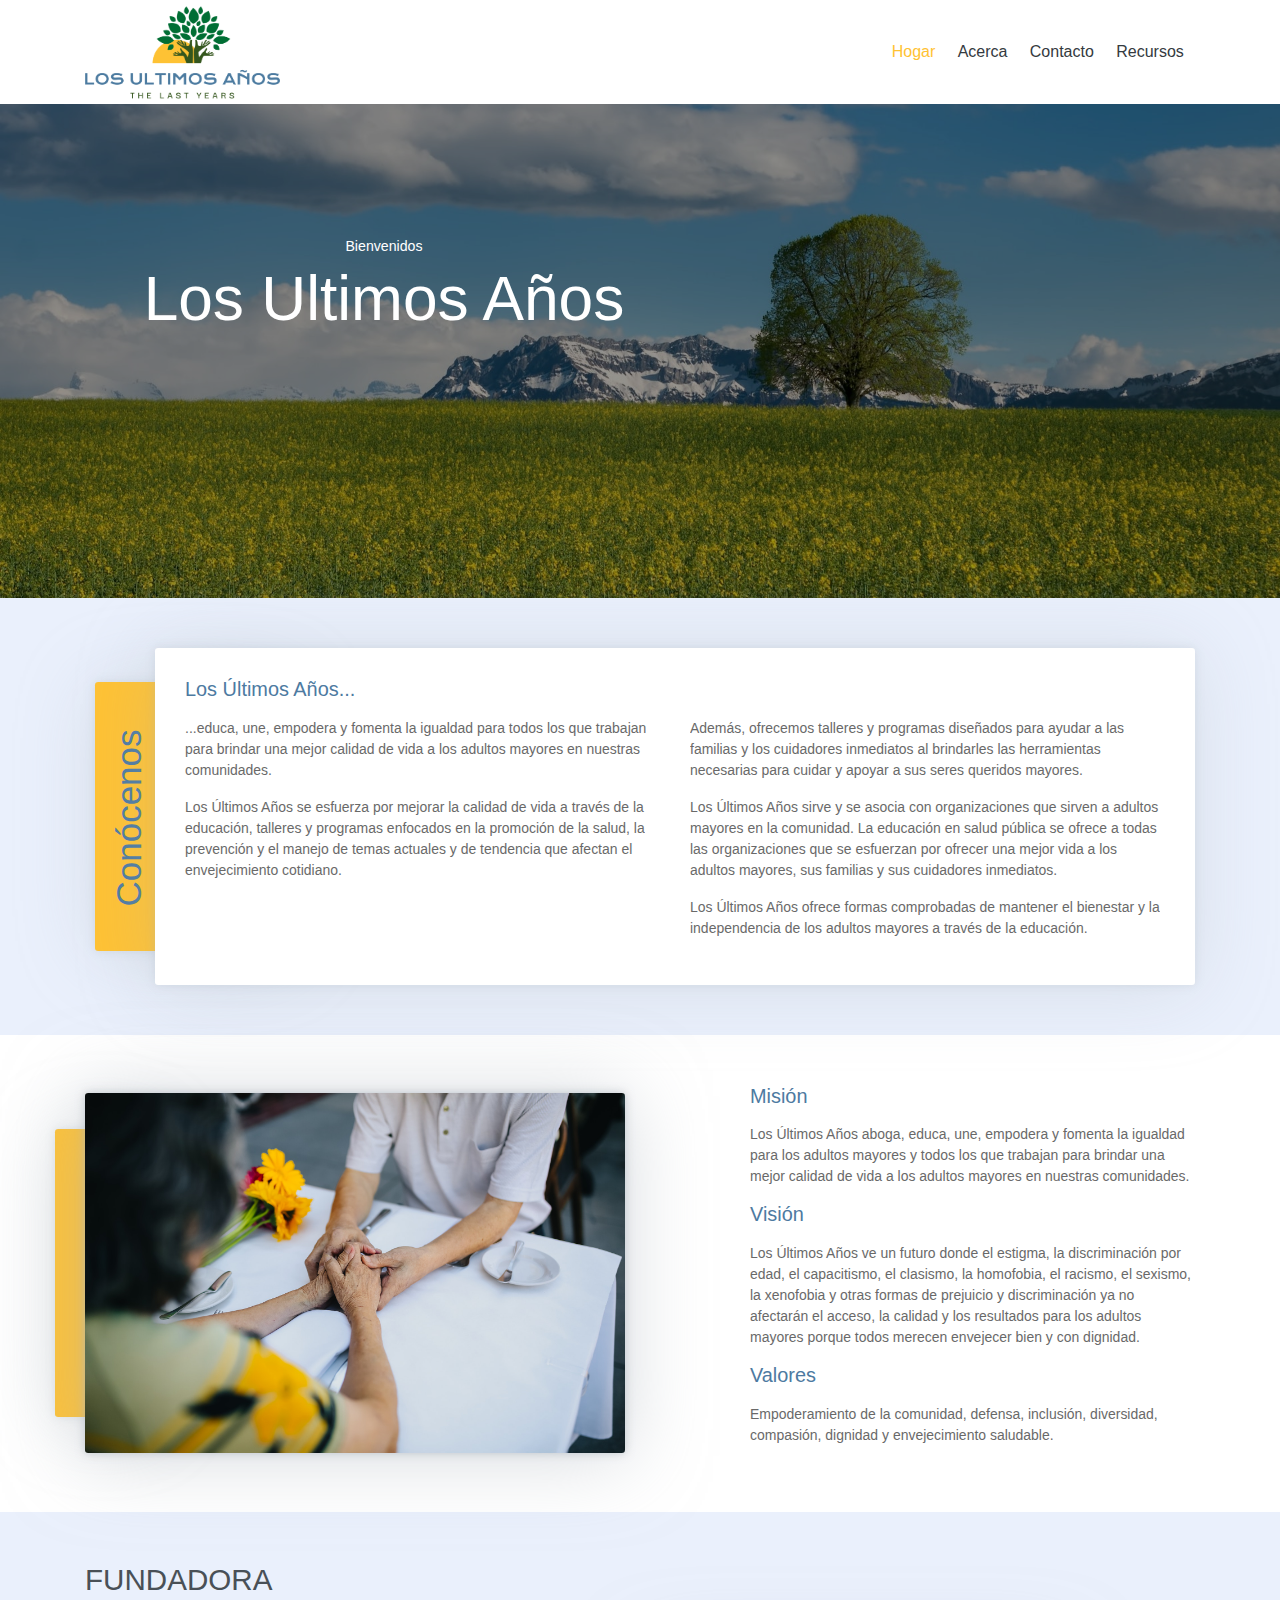
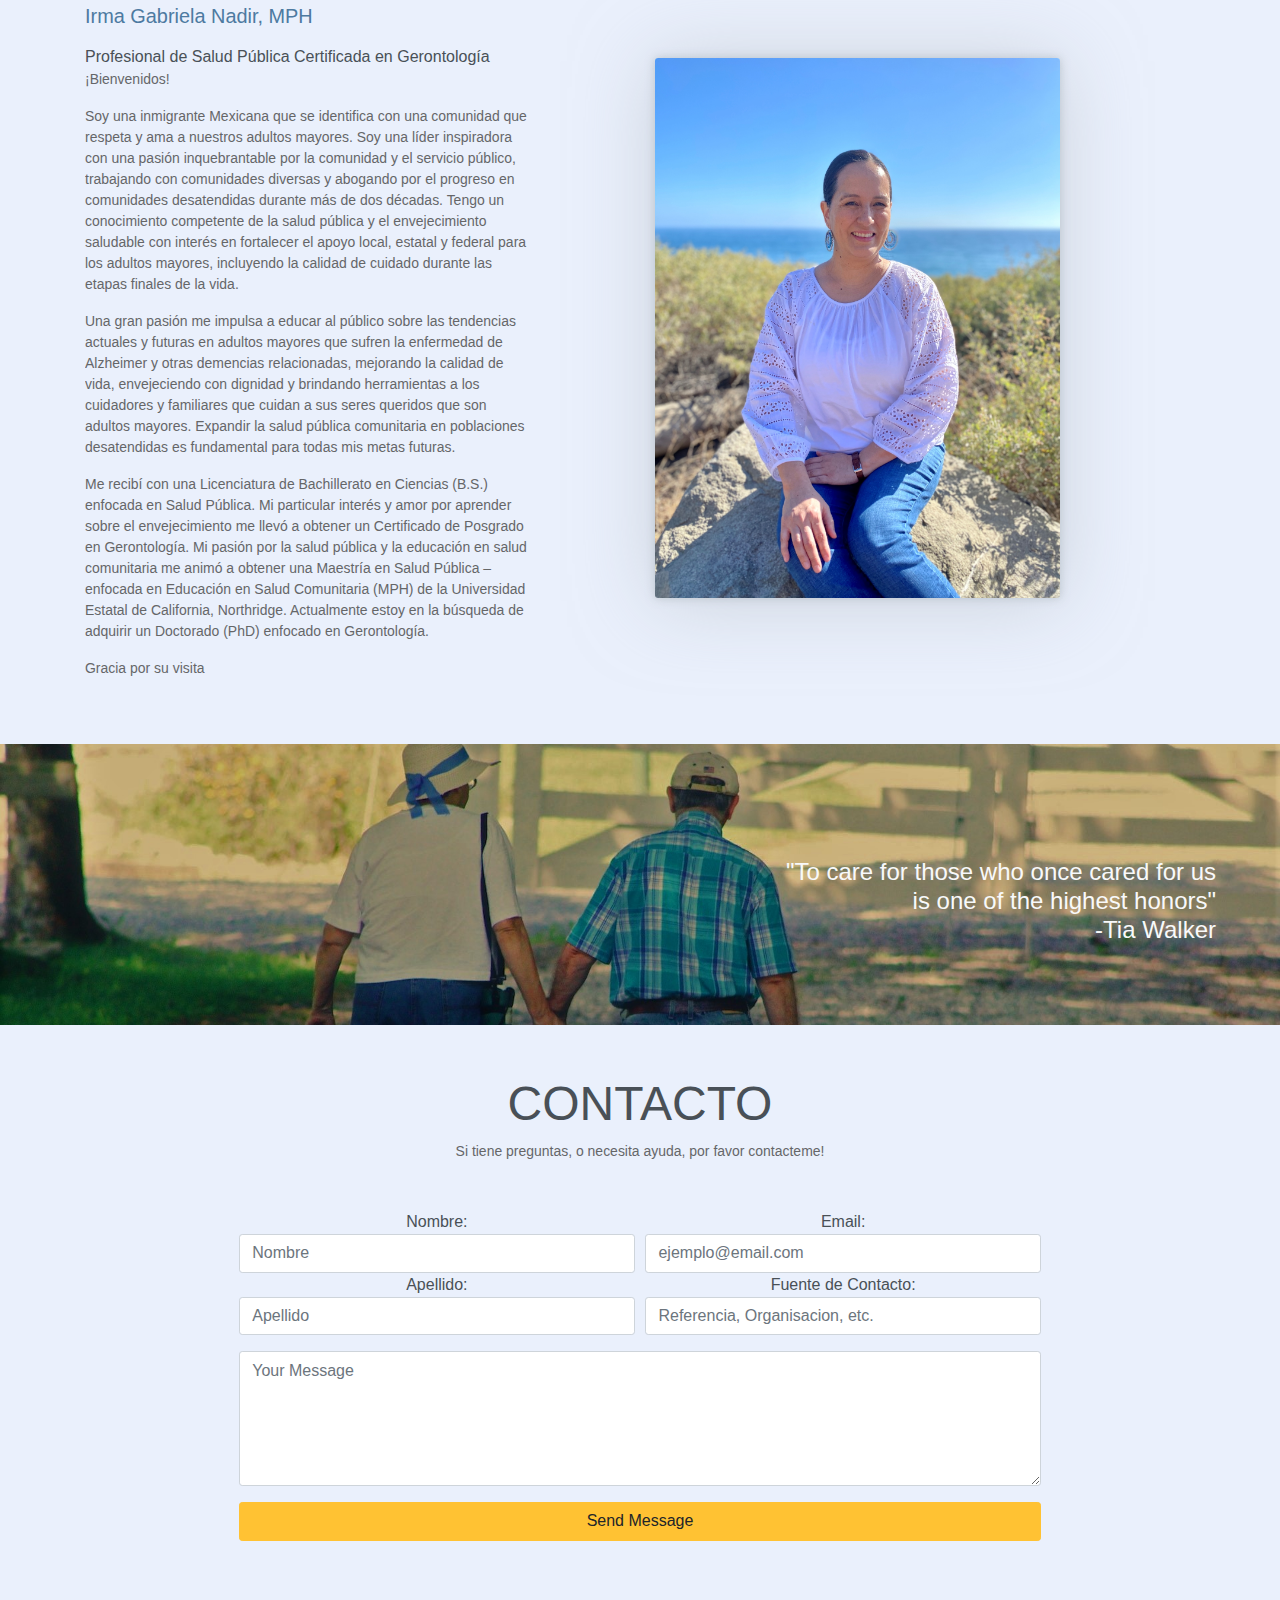
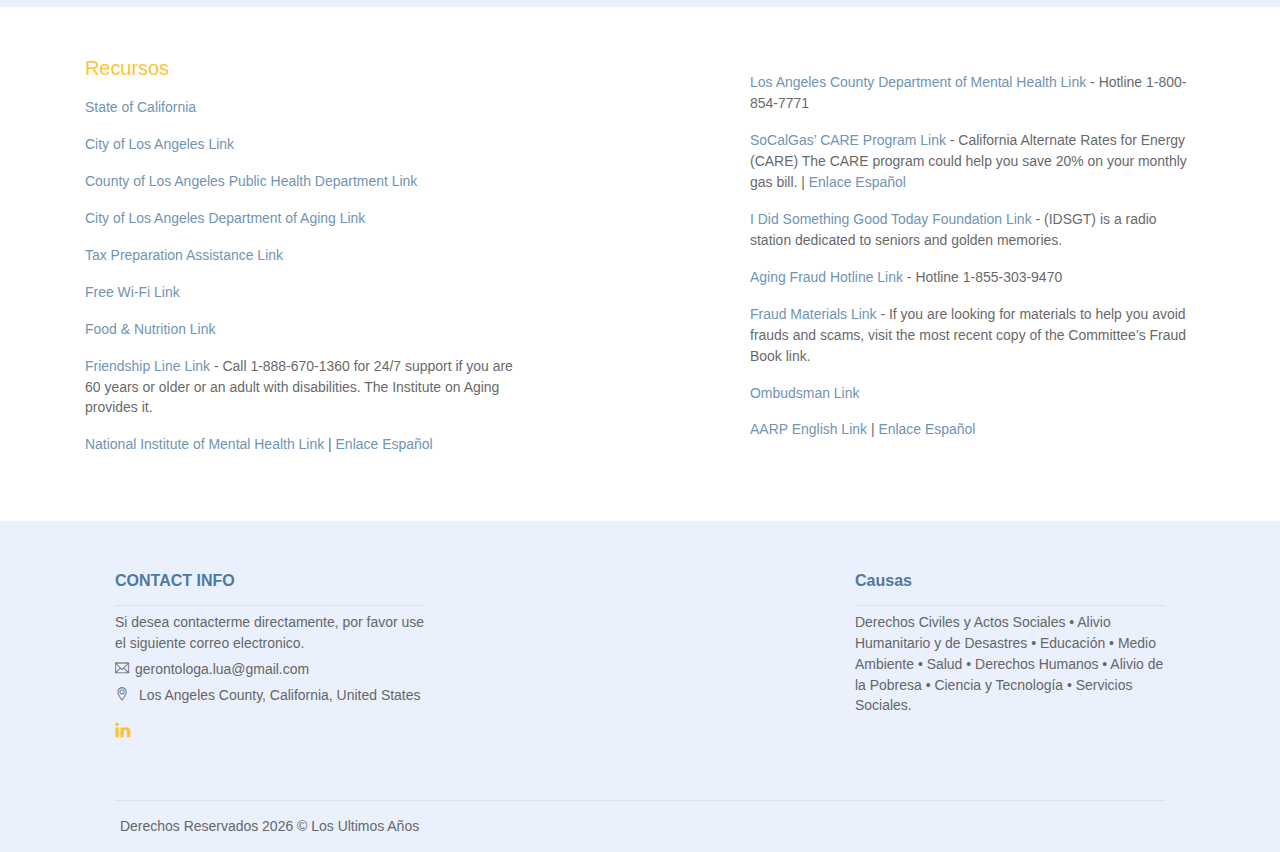
==== commit f0f89b2e: "links color fix and text edits" ====
--- a/docs/index.html
+++ b/docs/index.html
@@ -198,7 +198,7 @@
     <section id="contact" class="text-center">
         <!-- container -->
         <div class="container">
-            <h1>CONTACTEME</h1>
+            <h1>CONTACTO</h1>
             <p class="mb-5">Si tiene preguntas, o necesita ayuda, por favor contacteme! <br> 
             </p>
             
--- a/docs/assets/css/creative-design.css
+++ b/docs/assets/css/creative-design.css
@@ -169,6 +169,16 @@
   background-color: transparent;
 }
 
+#resources a{
+  color: #4d7aa1;
+  text-decoration: none;
+  background-color: transparent;
+}
+
+#resources h6{
+  color: #ffc233;
+}
+
 a:hover {
   color: #d4aa05;
   text-decoration: none;
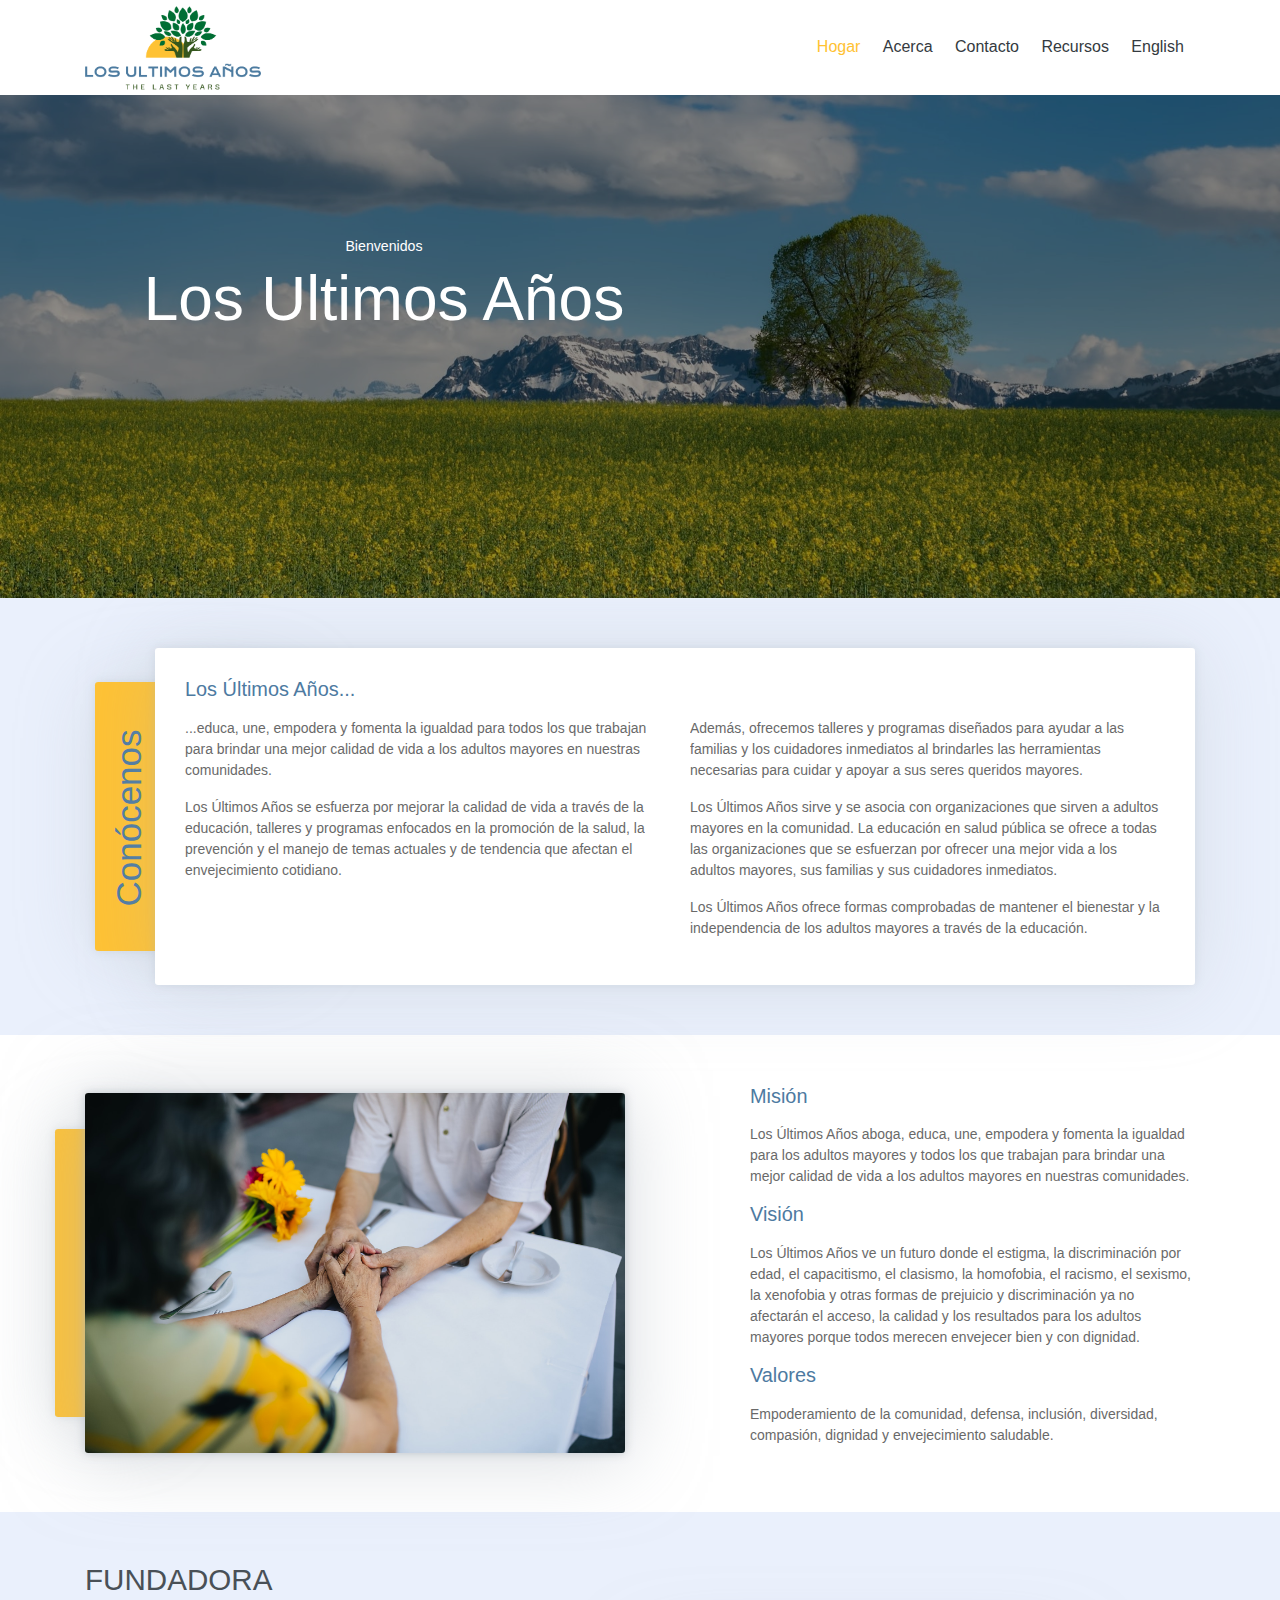
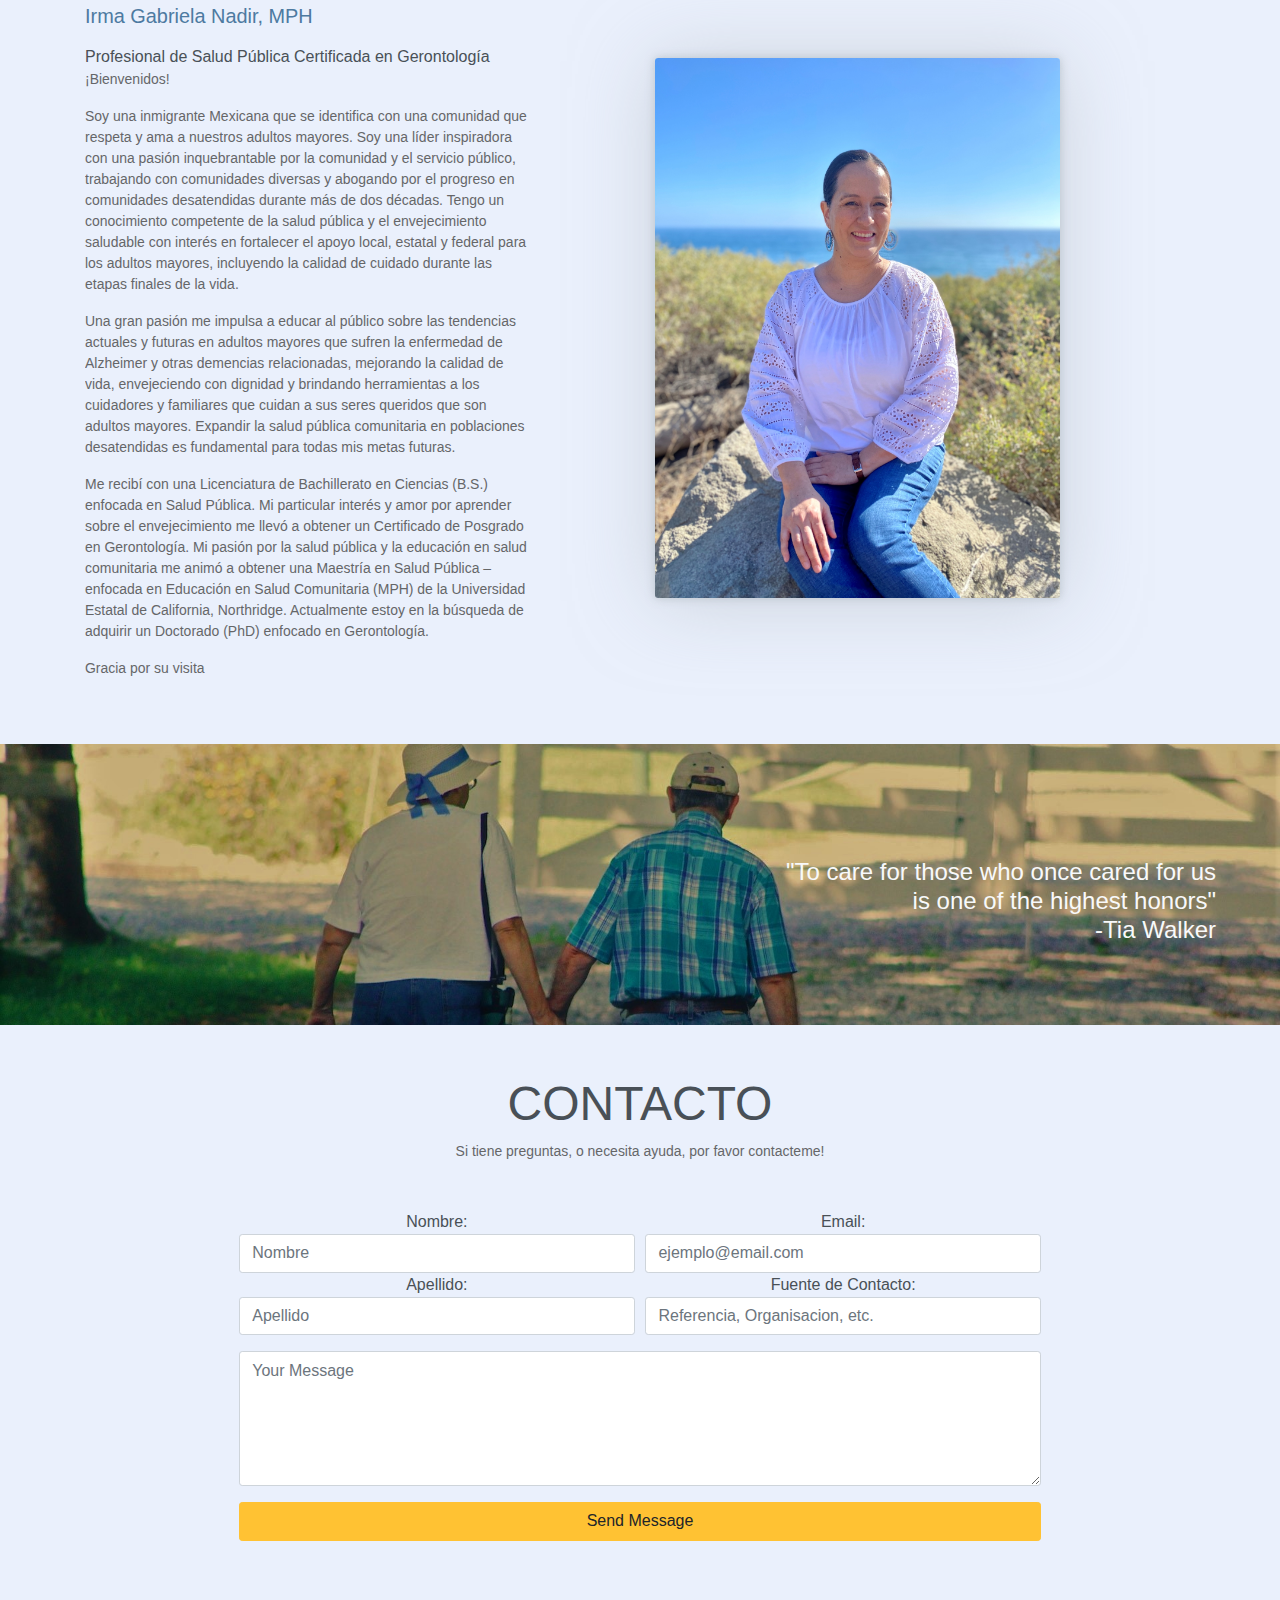
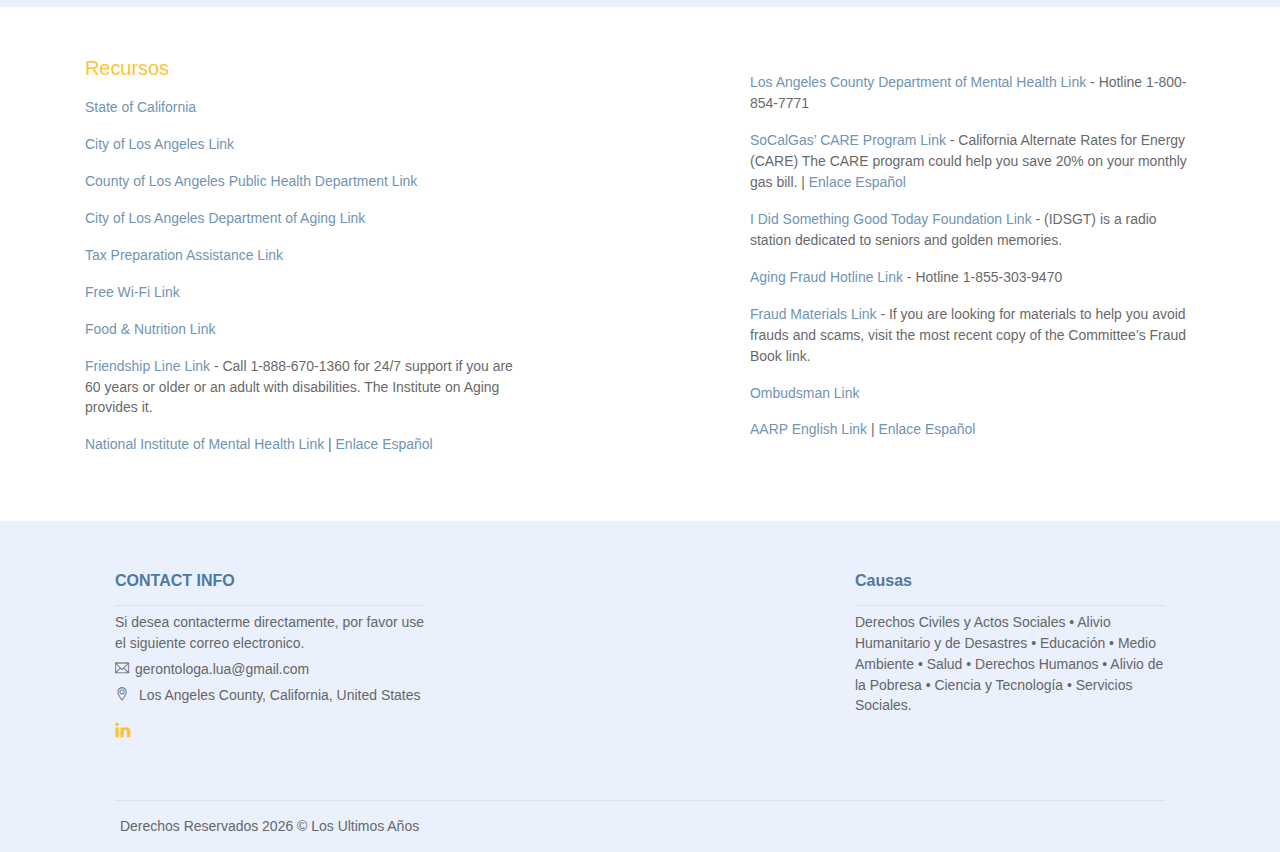
==== commit d034543e: "language link and Linkedin fix" ====
--- a/docs/index.html
+++ b/docs/index.html
@@ -34,9 +34,12 @@
                     </li>
                     <li class="nav-item">
                         <a class="nav-link" href="#contact">Contacto</a>
-                        <li class="nav-item">
-                            <a class="nav-link" href="#resources">Recursos</a>
-                        </li>
+                    </li>
+                    <li class="nav-item">
+                        <a class="nav-link" href="#resources">Recursos</a>
+                    </li>
+                    <li class="nav-item">
+                        <a class="nav-link" href="https://thelastyears.org/">English</a>
                     </li>
                 </ul>
             </div>
@@ -293,7 +296,7 @@
                         <p><i class="ti-location-pin"></i> Los Angeles County, California, United States </p>
                         </p>
                         <div class="social-links">
-                            <a href="https://www.linkedin.com/in/irma-gabriela-nadir-mph-49097489" class="link"><i class="ti-linkedin"></i></a>
+                            <a href="https://www.linkedin.com/in/irma-gabriela-nadir-mph-ches-49097489/" class="link"><i class="ti-linkedin"></i></a>
                         </div>
                     </li>
                 </ul>
